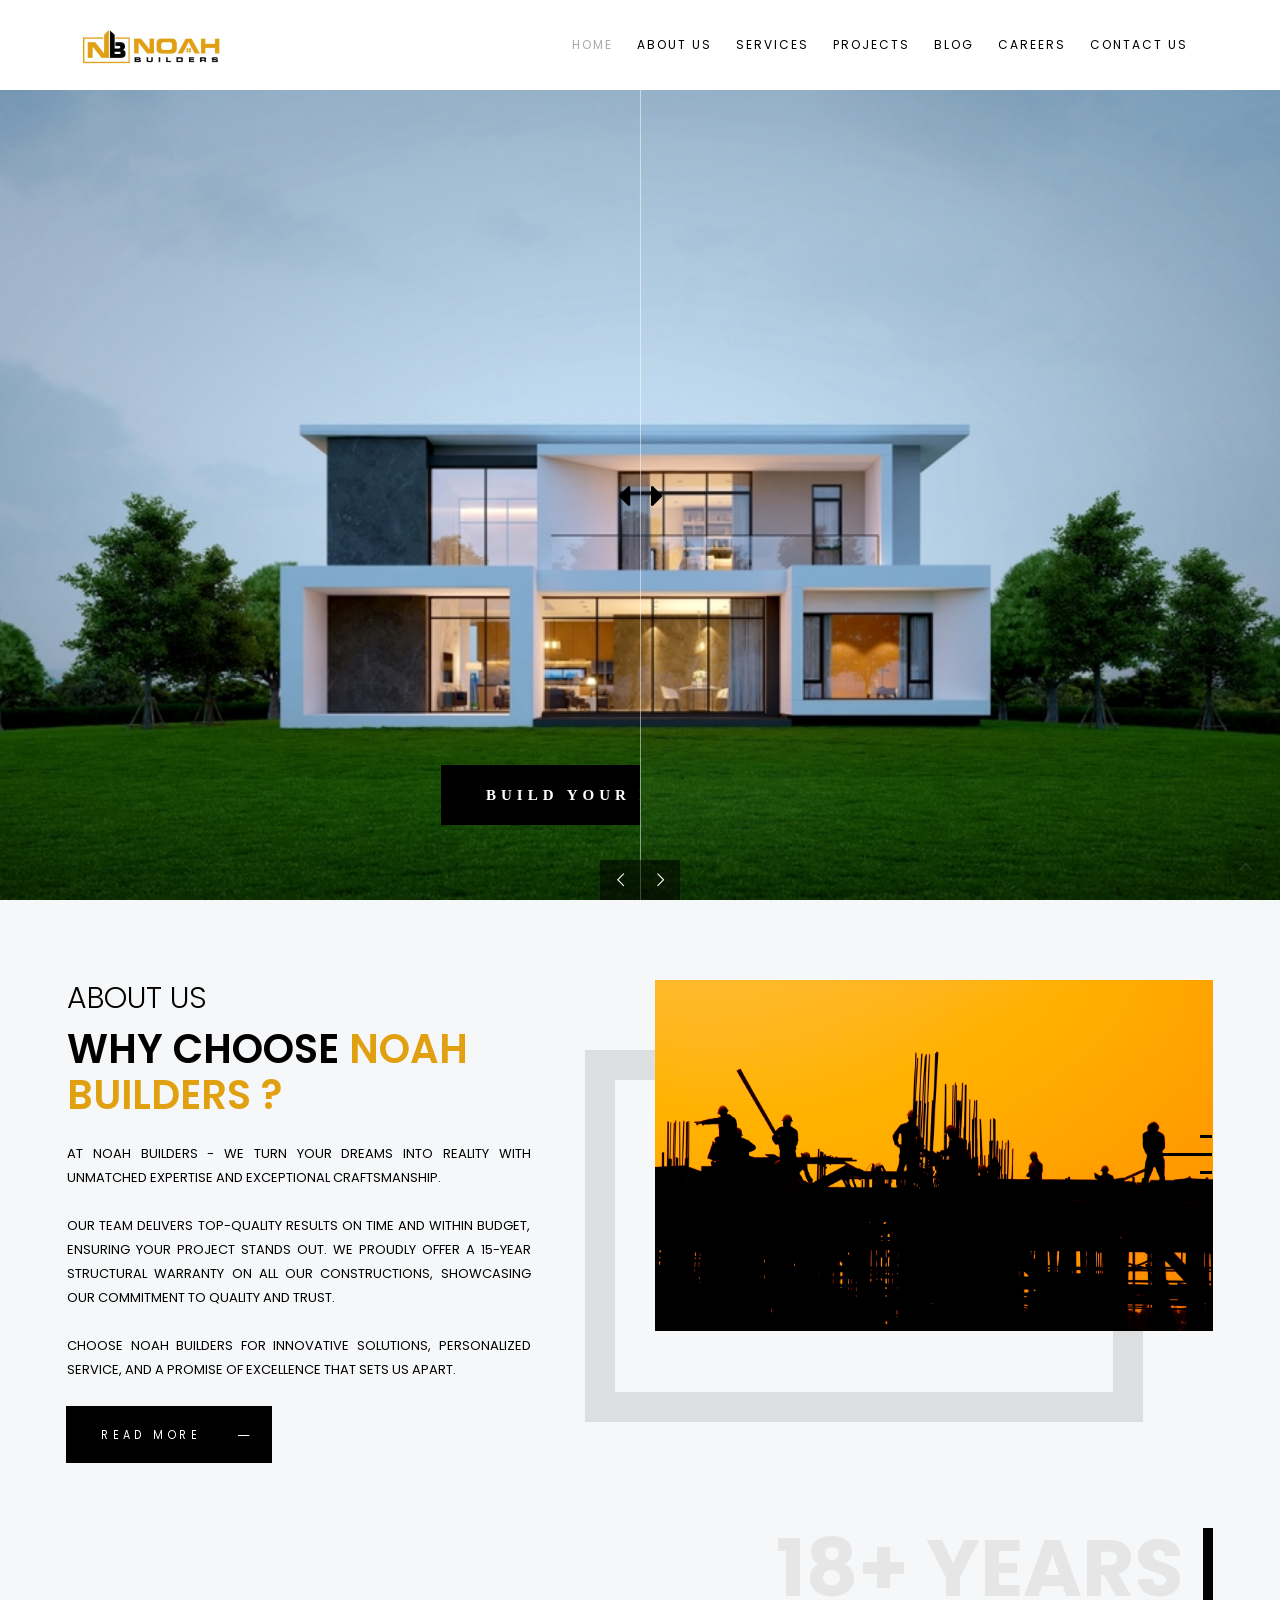
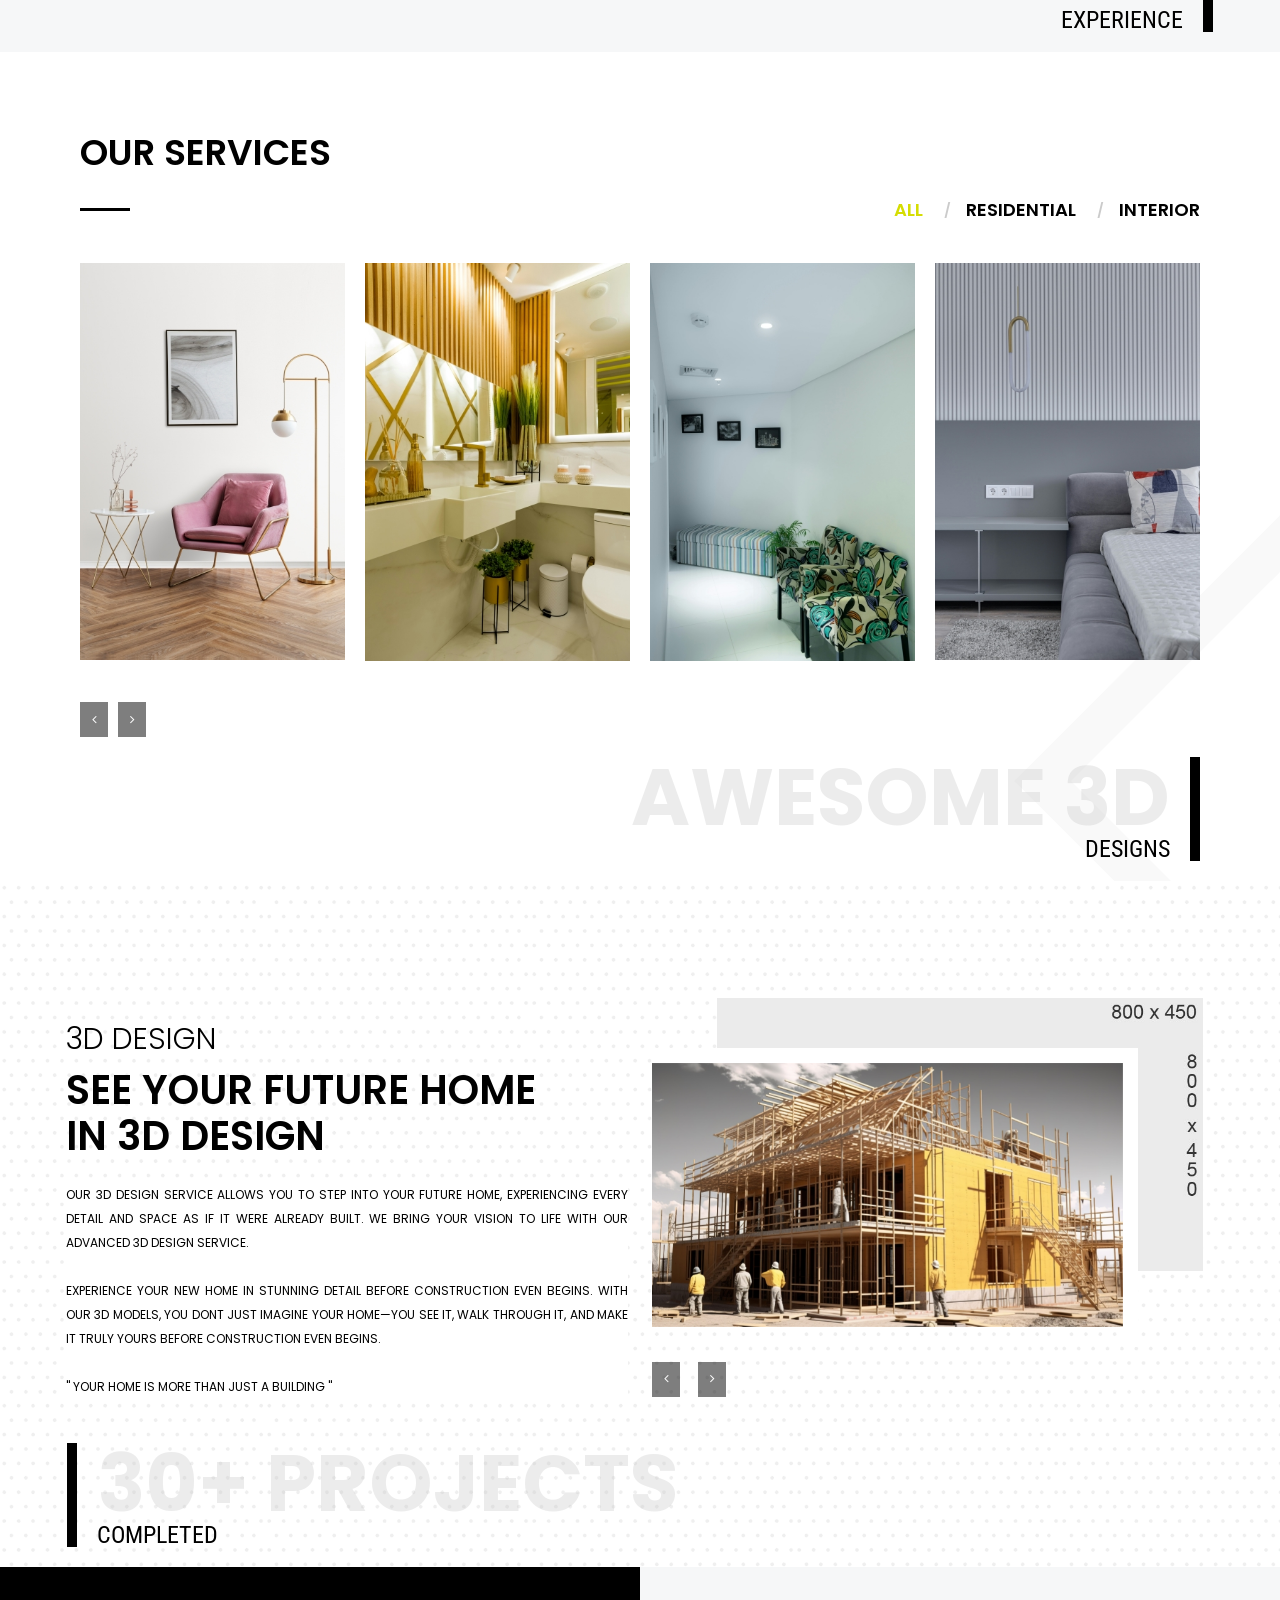
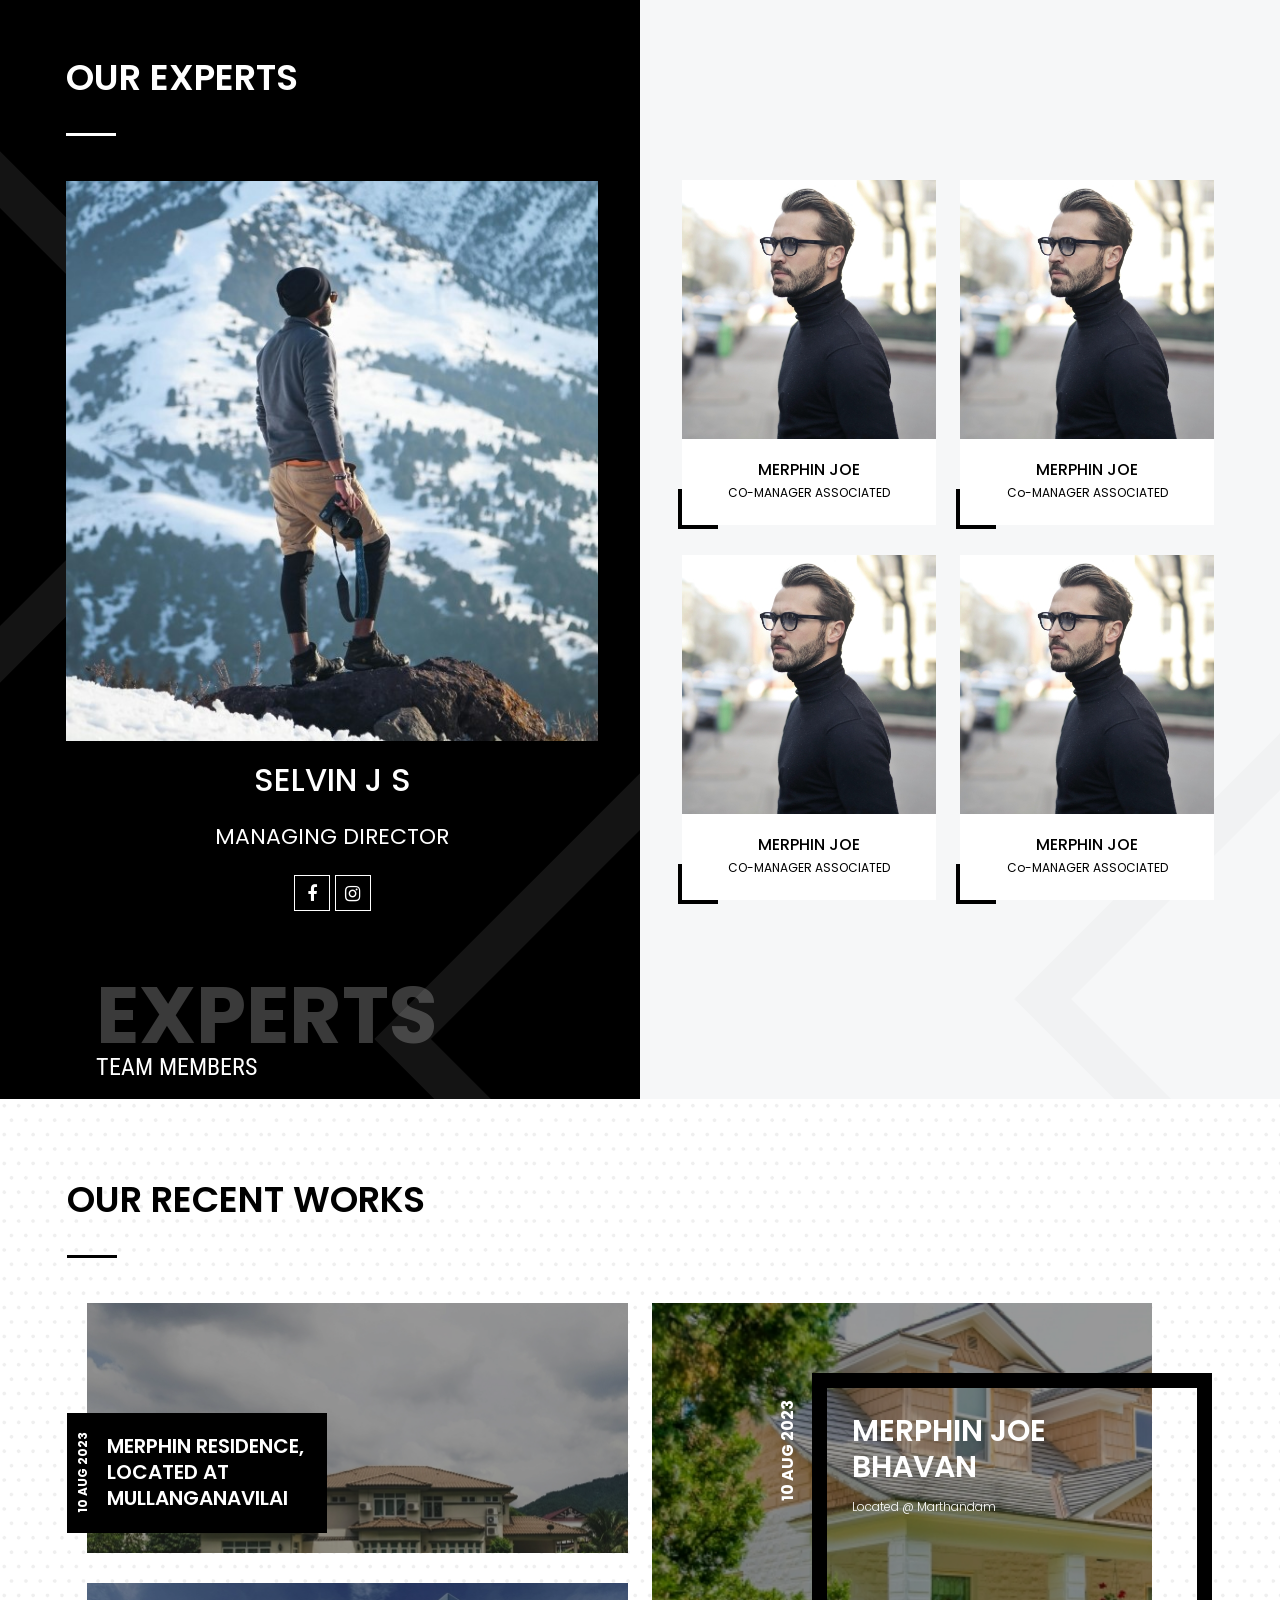
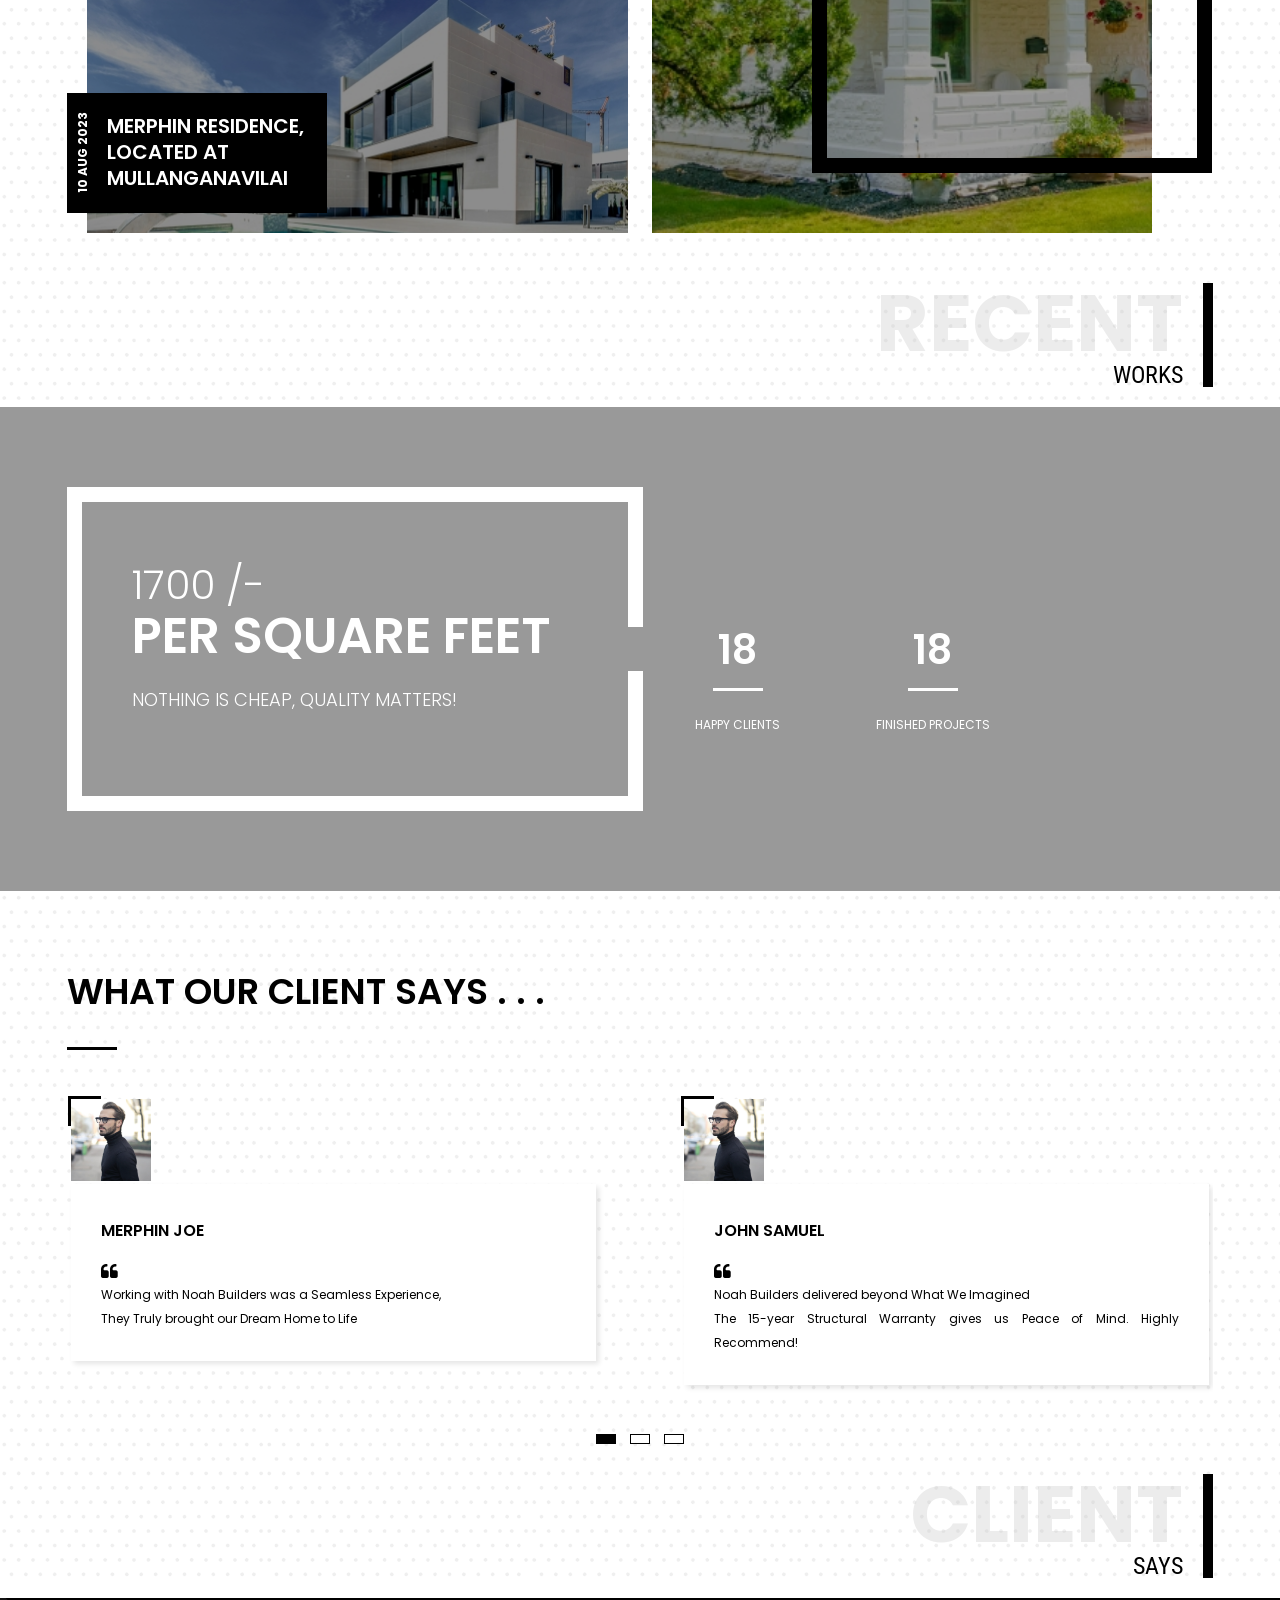
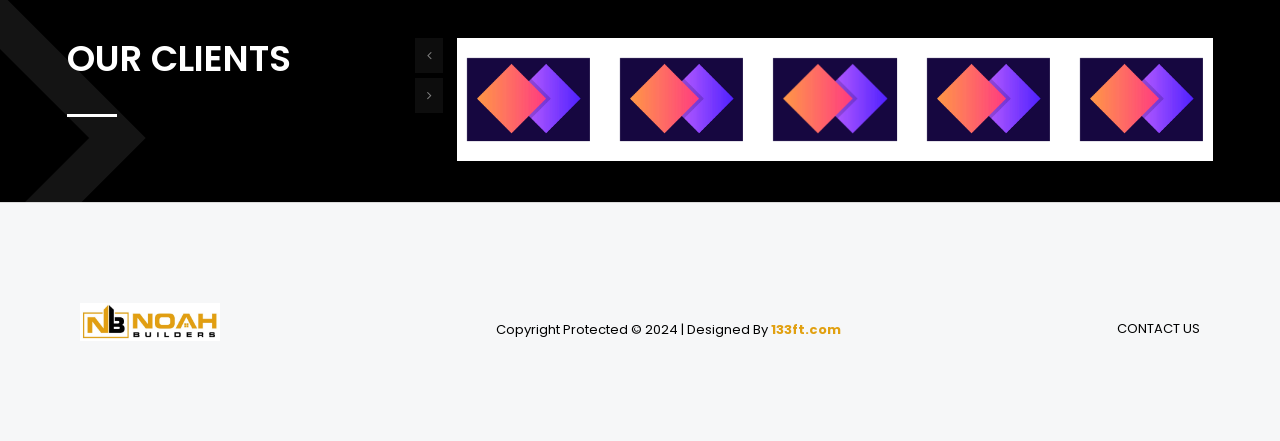
==== index.html @ 529f3a71 "... Index Page Done" ====
<!DOCTYPE html>
<html lang="en">

<head>
  <!-- META Data -->
  <meta charset="utf-8" />
  <meta http-equiv="X-UA-Compatible" content="IE=edge" />
  <meta name="keywords" content="" />
  <meta name="author" content="" />
  <meta name="robots" content="" />
  <meta name="description" content="" />

  <!-- Favicons Icon -->
  <link rel="icon" href="images/" type="image/x-icon" />
  <link rel="shortcut icon" type="image/x-icon" href="images/" />

  <!-- Page Title Here -->
  <title>Noah Builders</title>

  <!-- Mobile Specific -->
  <meta name="viewport" content="width=device-width, initial-scale=1" />

  <!-- Loader Style Sheet -->
  <link rel="stylesheet" type="text/css" href="css/loader.min.css" />

  <!-- Bootstrap Style Sheet -->
  <link rel="stylesheet" type="text/css" href="css/bootstrap.min.css" />

  <!-- Font Awesome Style Sheet -->
  <link rel="stylesheet" type="text/css" href="css/fontawesome/css/font-awesome.min.css" />

  <!-- Owl Carousel Style Sheet -->
  <link rel="stylesheet" type="text/css" href="css/owl.carousel.min.css" />

  <!-- Magnific Popup Style Sheet -->
  <link rel="stylesheet" type="text/css" href="css/magnific-popup.min.css" />

  <!-- Main Style Sheet -->
  <link rel="stylesheet" type="text/css" href="css/style.css" />

  <!-- Revolution Slider 4 Style -->
  <link rel="stylesheet" type="text/css" href="css/rev-slider-4.css" />

  <!-- Revolution Slider CSS -->
  <link rel="stylesheet" type="text/css" href="plugins/revolution/revolution/css/settings.css" />

  <!-- Revolution Navigation Style -->
  <link rel="stylesheet" type="text/css" href="plugins/revolution/revolution/css/navigation.css" />

  <!-- BEFORE/AFTER ADD-ON FILES  MUST BE INSERTED AFTER THE SLIDER DOM ELEMENTS !-->
  <link rel="stylesheet" href="plugins/revolution/revolution-addons/beforeafter/css/revolution.addon.beforeafter.css"
    type="text/css" media="all" />

  <!-- Google Fonts -->
  <link href="https://fonts.googleapis.com/css?family=Poppins:300,300i,400,400i,500,500i,600,600i,700,800,800i,900"
    rel="stylesheet" />
  <link href="https://fonts.googleapis.com/css?family=Roboto+Condensed:300,300i,400,400i,700,700i" rel="stylesheet" />
  <link href="https://fonts.googleapis.com/css?family=Crete+Round:400,400i&amp;subset=latin-ext" rel="stylesheet" />
</head>

<body id="bg">
  <div class="page-wraper">
    <!-- Header-->
    <header class="site-header header-style-1 nav-wide mobile-sider-drawer-menu">
      <div class="sticky-header main-bar-wraper">
        <div class="main-bar bg-white p-t10">
          <div class="container">
            <div class="logo-header">
              <div class="logo-header-inner logo-header-one">
                <a href="index.html">
                  <img src="images/client-logo/NoahBuildersLogo.jpg" alt="Logo" />
                </a>
              </div>
            </div>

            <!-- NAV Toggle Button -->
            <button id="mobile-side-drawer" data-target=".header-nav" data-toggle="collapse" type="button"
              class="navbar-toggler collapsed">
              <span class="sr-only">Toggle navigation</span>
              <span class="icon-bar icon-bar-first"></span>
              <span class="icon-bar icon-bar-two"></span>
              <span class="icon-bar icon-bar-three"></span>
            </button>

            <!-- Menu Nav -->
            <div class="header-nav navbar-collapse collapse">
              <ul class="nav navbar-nav">
                <li class="active">
                  <a href="">Home</a>
                </li>
                <li>
                  <a href="about-us.html">ABOUT US</a>
                </li>
                <li>
                  <a href="">SERVICES</a>
                </li>
                <li>
                  <a href="projects.html">PROJECTS</a>
                </li>
                <li>
                  <a href="">BLOG</a>
                </li>
                <li>
                  <a href="">CAREERS</a>
                </li>
                <li class="submenu-direction">
                  <a href="contact-us.html">CONTACT US</a>
                </li>
              </ul>
            </div>
          </div>
        </div>
      </div>
    </header>

    <!-- Main Content -->
    <div class="page-content">
      <!-- Slider -->
      <div id="rev_slider_346_1_wrapper" class="rev_slider_wrapper fullscreen-container" data-alias="beforeafterslider1"
        data-source="gallery" style="background: #252525; padding: 0px">
        <!-- START REVOLUTION SLIDER 5.4.3.3 Fullscreen Mode -->
        <div id="rev_slider_346_1" class="rev_slider fullscreenbanner" style="display: none" data-version="5.4.3.3">
          <ul>
            <!-- SLIDE 1 -->
            <li data-index="rs-964" data-transition="fade" data-slotamount="default" data-hideafterloop="0"
              data-hideslideonmobile="off" data-easein="default" data-easeout="default" data-masterspeed="default"
              data-thumb="" data-rotate="0" data-saveperformance="off" data-title="Slide" data-param1="" data-param2=""
              data-param3="" data-param4="" data-param5="" data-param6="" data-param7="" data-param8="" data-param9=""
              data-param10='{"revslider-weather-addon" : { "type" : "" ,"name" : "" ,"woeid" : "" ,"unit" : "" }}'
              data-description=""
              data-beforeafter='{"moveto":"50%|50%|50%|50%","bgColor":"#e7e7e7","bgType":"image","bgImage":"images/main-slider/slider3/MainWallpaperSletch.jpg","bgFit":"cover","bgPos":"center center","bgRepeat":"no-repeat","direction":"horizontal","easing":"Power2.easeInOut","delay":"500","time":"750","out":"fade","carousel":false}'>
              <!-- Main Image -->
              <img src="images/main-slider/slider3/HomeDesign(3).jpg" data-beforeafter="after" data-bgcolor="" alt=""
                data-bgposition="center center" data-bgfit="cover" data-bgrepeat="no-repeat" data-bgparallax="off"
                class="rev-slidebg" data-no-retina />

              <!-- LAYERS -->
              <!-- LAYER NR. 1 text -->
              <div class="tp-caption tp-resizeme rs-parallaxlevel-5" id="slide-964-layer-1"
                data-x="['center','center','center','center']" data-hoffset="['0','0','0','0']"
                data-y="['middle','middle','middle','middle']" data-voffset="['110','110','110','0']"
                data-fontsize="['120','120','120','60']" data-lineheight="['120','120','120','60']"
                data-letterspacing="['50','50','50','30']" data-height="none" data-whitespace="normal" data-type="text"
                data-beforeafter="before" data-responsive_offset="on" data-frames='[{"delay":600,"speed":2000,"frame":"0","from":"sX:1;sY:1;opacity:0;fb:40px;","to":"o:1;fb:0;","ease":"Power4.easeInOut"},
                        {"delay":"wait","speed":300,"frame":"999","to":"opacity:0;fb:0;","ease":"Power3.easeInOut"}]'
                data-textAlign="['center','center','center','center']" data-paddingtop="[0,0,0,0]"
                data-paddingright="[0,0,0,0]" data-paddingbottom="[0,0,0,0]" data-paddingleft="[50,50,50,50]" style="
                    z-index: 16;
                    white-space: nowrap;
                    font-size: 120px;
                    line-height: 120px;
                    font-weight: 400;
                    color: #000;
                    letter-spacing: 50px;
                    font-family: Montserrat;
                    text-transform: uppercase;
                  "></div>

              <!-- LAYER NR. 2 text -->
              <div class="tp-caption tp-resizeme rs-parallaxlevel-5" id="slide-964-layer-2"
                data-x="['center','center','center','center']" data-hoffset="['0','0','0','0']"
                data-y="['middle','middle','middle','middle']" data-voffset="['210','210','210','100']"
                data-width="['960','960','960','320']" data-height="none" data-whitespace="normal" data-type="text"
                data-beforeafter="before" data-responsive_offset="on" data-frames='[{"delay":600,"speed":2000,"frame":"0","from":"sX:1;sY:1;opacity:0;fb:40px;","to":"o:1;fb:0;","ease":"Power4.easeInOut"},
                        {"delay":"wait","speed":300,"frame":"999","to":"opacity:0;fb:0;","ease":"Power3.easeInOut"}]'
                data-textAlign="['center','center','center','center']" data-paddingtop="[0,0,0,0]"
                data-paddingright="[0,0,0,0]" data-paddingbottom="[0,0,0,0]" data-paddingleft="[5,5,5,5]" style="
                    z-index: 11;
                    min-width: 960px;
                    max-width: 960px;
                    white-space: normal;
                    font-size: 13px;
                    line-height: 20px;
                    font-weight: 400;
                    color: #000;
                    letter-spacing: 5px;
                    font-family: Montserrat;
                    text-transform: uppercase;
                  "></div>

              <!-- LAYER NR. 3  button-->
              <div class="tp-caption tp-resizeme rs-parallaxlevel-4" id="slide-964-layer-3"
                data-x="['center','center','center','center']" data-hoffset="['0','0','0','0']"
                data-y="['bottom','bottom','bottom','bottom']" data-voffset="['70','70','70','80']" data-width="none"
                data-height="none" data-whitespace="nowrap" data-type="text" data-beforeafter="before"
                data-responsive_offset="on"
                data-frames='[{"delay":700,"speed":2000,"frame":"0","from":"sX:1;sY:1;opacity:0;fb:40px;","to":"o:1;fb:0;","ease":"Power4.easeInOut"},
                        {"delay":"wait","speed":300,"frame":"999","to":"opacity:0;fb:0;","ease":"Power3.easeInOut"},
                        {"frame":"hover","speed":"200","ease":"Linear.easeNone","to":"o:1;rX:0;rY:0;rZ:0;z:0;fb:0;","style":"c:rgb(0,0,0);bg:rgb(255,255,255);"}]'
                data-textAlign="['center','center','center','center']" data-paddingtop="[0,0,0,0]"
                data-paddingright="[40,40,40,40]" data-paddingbottom="[0,0,0,0]" data-paddingleft="[45,45,45,45]" style="
                    z-index: 12;
                    white-space: nowrap;
                    font-size: 15px;
                    line-height: 60px;
                    font-weight: 700;
                    color: #fff;
                    letter-spacing: 5px;
                    font-family: Montserrat;
                    background-color: rgb(0, 0, 0);
                  ">
                BUILD YOUR DREAM HOME
              </div>

              <!-- SLIDE RIGHT PART START-->

              <!-- LAYER NR. 1  text-->
              <div class="tp-caption tp-resizeme tp-blackshadow rs-parallaxlevel-5" id="slide-964-layer-4"
                data-x="['center','center','center','center']" data-hoffset="['0','0','0','0']"
                data-y="['middle','middle','middle','middle']" data-voffset="['110','110','110','0']"
                data-fontsize="['120','120','120','60']" data-lineheight="['120','120','120','60']"
                data-letterspacing="['50','50','50','30']" data-width="none" data-height="none" data-whitespace="nowrap"
                data-type="text" data-beforeafter="after" data-responsive_offset="on" data-frames='[{"delay":2000,"speed":2000,"frame":"0","from":"sX:1;sY:1;opacity:0;fb:40px;","to":"o:1;fb:0;","ease":"Power4.easeInOut"},
                        {"delay":"wait","speed":300,"frame":"999","to":"opacity:0;fb:0;","ease":"Power3.easeInOut"}]'
                data-textAlign="['center','center','center','center']" data-paddingtop="[0,0,0,0]"
                data-paddingright="[0,0,0,0]" data-paddingbottom="[0,0,0,0]" data-paddingleft="[50,50,50,50]" style="
                    z-index: 16;
                    white-space: nowrap;
                    font-size: 120px;
                    line-height: 120px;
                    font-weight: 400;
                    color: #ffffff;
                    letter-spacing: 50px;
                    font-family: Montserrat;
                    text-transform: uppercase;
                  "></div>

              <!-- LAYER NR. 2 text -->
              <div class="tp-caption tp-resizeme rs-parallaxlevel-5" id="slide-964-layer-5"
                data-x="['center','center','center','center']" data-hoffset="['0','0','0','0']"
                data-y="['middle','middle','middle','middle']" data-voffset="['210','210','210','100']"
                data-width="['960','960','960','320']" data-height="none" data-whitespace="normal" data-type="text"
                data-beforeafter="after" data-responsive_offset="on" data-frames='[{"delay":2100,"speed":2000,"frame":"0","from":"sX:1;sY:1;opacity:0;fb:40px;","to":"o:1;fb:0;","ease":"Power4.easeInOut"},
                        {"delay":"wait","speed":300,"frame":"999","to":"opacity:0;fb:0;","ease":"Power3.easeInOut"}]'
                data-textAlign="['center','center','center','center']" data-paddingtop="[0,0,0,0]"
                data-paddingright="[0,0,0,0]" data-paddingbottom="[0,0,0,0]" data-paddingleft="[5,5,5,5]" style="
                    z-index: 17;
                    min-width: 960px;
                    max-width: 960px;
                    white-space: normal;
                    font-size: 13px;
                    line-height: 20px;
                    font-weight: 400;
                    color: #ffffff;
                    letter-spacing: 5px;
                    font-family: Montserrat;
                    text-transform: uppercase;
                  "></div>

              <!-- LAYER NR. 3  button-->
              <div class="tp-caption tp-resizeme rs-parallaxlevel-4" id="slide-964-layer-6"
                data-x="['center','center','center','center']" data-hoffset="['0','0','0','0']"
                data-y="['bottom','bottom','bottom','bottom']" data-voffset="['70','70','70','80']" data-width="none"
                data-height="none" data-whitespace="nowrap" data-type="text" data-beforeafter="after"
                data-responsive_offset="on"
                data-frames='[{"delay":2200,"speed":2000,"frame":"0","from":"sX:1;sY:1;opacity:0;fb:40px;","to":"o:1;fb:0;","ease":"Power4.easeInOut"},
                        {"delay":"wait","speed":300,"frame":"999","to":"opacity:0;fb:0;","ease":"Power3.easeInOut"},
                        {"frame":"hover","speed":"200","ease":"Linear.easeNone","to":"o:1;rX:0;rY:0;rZ:0;z:0;fb:0;","style":"c:rgb(0,0,0);bg:rgb(255,255,255);"}]'
                data-textAlign="['center','center','center','center']" data-paddingtop="[0,0,0,0]"
                data-paddingright="[40,40,40,40]" data-paddingbottom="[0,0,0,0]" data-paddingleft="[45,45,45,45]" style="
                    z-index: 18;
                    white-space: nowrap;
                    font-size: 15px;
                    line-height: 60px;
                    font-weight: 700;
                    color: #000;
                    letter-spacing: 5px;
                    font-family: Montserrat;
                    background-color: rgb(255, 255, 255);
                  ">
                BUILD YOUR DREAM HOME
              </div>
            </li>

            <!-- SLIDE 1 -->
            <li data-index="rs-965" data-transition="fade" data-slotamount="default" data-hideafterloop="0"
              data-hideslideonmobile="off" data-easein="default" data-easeout="default" data-masterspeed="default"
              data-thumb="" data-rotate="0" data-saveperformance="off" data-title="Slide" data-param1="" data-param2=""
              data-param3="" data-param4="" data-param5="" data-param6="" data-param7="" data-param8="" data-param9=""
              data-param10='{"revslider-weather-addon" : { "type" : "" ,"name" : "" ,"woeid" : "" ,"unit" : "" }}'
              data-description=""
              data-beforeafter='{"moveto":"50%|50%|50%|50%","bgColor":"#e7e7e7","bgType":"image","bgImage":"images/main-slider/slider3/MainWallpaperSketch.jpg","bgFit":"cover","bgPos":"center center","bgRepeat":"no-repeat","direction":"horizontal","easing":"Power2.easeInOut","delay":"500","time":"750","out":"fade","carousel":false}'>
              <!-- MAIN IMAGE -->
              <img src="images/main-slider/slider3/MainWallpaperSketch.jpg" data-beforeafter="after" data-bgcolor=""
                alt="" data-bgposition="center center" data-bgfit="cover" data-bgrepeat="no-repeat"
                data-bgparallax="off" class="rev-slidebg" data-no-retina />
              <!-- LAYERS -->

              <!-- LAYER NR. 1 text -->
              <div class="tp-caption tp-resizeme rs-parallaxlevel-5" id="slide-965-layer-1"
                data-x="['center','center','center','center']" data-hoffset="['0','0','0','0']"
                data-y="['middle','middle','middle','middle']" data-voffset="['110','110','110','0']"
                data-fontsize="['120','120','120','60']" data-lineheight="['120','120','120','60']"
                data-letterspacing="['50','50','50','30']" data-height="none" data-whitespace="normal" data-type="text"
                data-beforeafter="before" data-responsive_offset="on" data-frames='[{"delay":600,"speed":2000,"frame":"0","from":"sX:1;sY:1;opacity:0;fb:40px;","to":"o:1;fb:0;","ease":"Power4.easeInOut"},
                        {"delay":"wait","speed":300,"frame":"999","to":"opacity:0;fb:0;","ease":"Power3.easeInOut"}]'
                data-textAlign="['center','center','center','center']" data-paddingtop="[0,0,0,0]"
                data-paddingright="[0,0,0,0]" data-paddingbottom="[0,0,0,0]" data-paddingleft="[50,50,50,50]" style="
                    z-index: 16;
                    white-space: nowrap;
                    font-size: 120px;
                    line-height: 120px;
                    font-weight: 400;
                    color: #000;
                    letter-spacing: 50px;
                    font-family: Montserrat;
                    text-transform: uppercase;
                  ">
                Perfect
              </div>
              <!-- LAYER NR. 2 text -->
              <div class="tp-caption tp-resizeme rs-parallaxlevel-5" id="slide-965-layer-2"
                data-x="['center','center','center','center']" data-hoffset="['0','0','0','0']"
                data-y="['middle','middle','middle','middle']" data-voffset="['210','210','210','100']"
                data-width="['960','960','960','320']" data-height="none" data-whitespace="normal" data-type="text"
                data-beforeafter="before" data-responsive_offset="on" data-frames='[{"delay":600,"speed":2000,"frame":"0","from":"sX:1;sY:1;opacity:0;fb:40px;","to":"o:1;fb:0;","ease":"Power4.easeInOut"},
                        {"delay":"wait","speed":300,"frame":"999","to":"opacity:0;fb:0;","ease":"Power3.easeInOut"}]'
                data-textAlign="['center','center','center','center']" data-paddingtop="[0,0,0,0]"
                data-paddingright="[0,0,0,0]" data-paddingbottom="[0,0,0,0]" data-paddingleft="[5,5,5,5]" style="
                    z-index: 11;
                    min-width: 960px;
                    max-width: 960px;
                    white-space: normal;
                    font-size: 13px;
                    line-height: 20px;
                    font-weight: 400;
                    color: #000;
                    letter-spacing: 5px;
                    font-family: Montserrat;
                    text-transform: uppercase;
                  ">
                A whole different kind of architectural firm.
              </div>

              <!-- LAYER NR. 3  button-->
              <div class="tp-caption tp-resizeme rs-parallaxlevel-4" id="slide-965-layer-3"
                data-x="['center','center','center','center']" data-hoffset="['0','0','0','0']"
                data-y="['bottom','bottom','bottom','bottom']" data-voffset="['70','70','70','80']" data-width="none"
                data-height="none" data-whitespace="nowrap" data-type="text" data-beforeafter="before"
                data-responsive_offset="on"
                data-frames='[{"delay":700,"speed":2000,"frame":"0","from":"sX:1;sY:1;opacity:0;fb:40px;","to":"o:1;fb:0;","ease":"Power4.easeInOut"},
                        {"delay":"wait","speed":300,"frame":"999","to":"opacity:0;fb:0;","ease":"Power3.easeInOut"},
                        {"frame":"hover","speed":"200","ease":"Linear.easeNone","to":"o:1;rX:0;rY:0;rZ:0;z:0;fb:0;","style":"c:rgb(0,0,0);bg:rgb(255,255,255);"}]'
                data-textAlign="['center','center','center','center']" data-paddingtop="[0,0,0,0]"
                data-paddingright="[40,40,40,40]" data-paddingbottom="[0,0,0,0]" data-paddingleft="[45,45,45,45]" style="
                    z-index: 12;
                    white-space: nowrap;
                    font-size: 15px;
                    line-height: 60px;
                    font-weight: 700;
                    color: #fff;
                    letter-spacing: 5px;
                    font-family: Montserrat;
                    background-color: rgb(0, 0, 0);
                  ">
                BUILD YOUR DREAM HOME
              </div>

              <!-- SLIDE RIGHT PART START-->

              <!-- LAYER NR. 1  text-->
              <div class="tp-caption tp-resizeme tp-blackshadow rs-parallaxlevel-5" id="slide-965-layer-4"
                data-x="['center','center','center','center']" data-hoffset="['0','0','0','0']"
                data-y="['middle','middle','middle','middle']" data-voffset="['110','110','110','0']"
                data-fontsize="['120','120','120','60']" data-lineheight="['120','120','120','60']"
                data-letterspacing="['50','50','50','30']" data-width="none" data-height="none" data-whitespace="nowrap"
                data-type="text" data-beforeafter="after" data-responsive_offset="on" data-frames='[{"delay":2000,"speed":2000,"frame":"0","from":"sX:1;sY:1;opacity:0;fb:40px;","to":"o:1;fb:0;","ease":"Power4.easeInOut"},
                        {"delay":"wait","speed":300,"frame":"999","to":"opacity:0;fb:0;","ease":"Power3.easeInOut"}]'
                data-textAlign="['center','center','center','center']" data-paddingtop="[0,0,0,0]"
                data-paddingright="[0,0,0,0]" data-paddingbottom="[0,0,0,0]" data-paddingleft="[50,50,50,50]" style="
                    z-index: 16;
                    white-space: nowrap;
                    font-size: 120px;
                    line-height: 120px;
                    font-weight: 400;
                    color: #ffffff;
                    letter-spacing: 50px;
                    font-family: Montserrat;
                    text-transform: uppercase;
                  ">
                Perfect
              </div>

              <!-- LAYER NR. 2 text -->
              <div class="tp-caption tp-resizeme rs-parallaxlevel-5" id="slide-965-layer-5"
                data-x="['center','center','center','center']" data-hoffset="['0','0','0','0']"
                data-y="['middle','middle','middle','middle']" data-voffset="['210','210','210','100']"
                data-width="['960','960','960','320']" data-height="none" data-whitespace="normal" data-type="text"
                data-beforeafter="after" data-responsive_offset="on" data-frames='[{"delay":2100,"speed":2000,"frame":"0","from":"sX:1;sY:1;opacity:0;fb:40px;","to":"o:1;fb:0;","ease":"Power4.easeInOut"},
                        {"delay":"wait","speed":300,"frame":"999","to":"opacity:0;fb:0;","ease":"Power3.easeInOut"}]'
                data-textAlign="['center','center','center','center']" data-paddingtop="[0,0,0,0]"
                data-paddingright="[0,0,0,0]" data-paddingbottom="[0,0,0,0]" data-paddingleft="[5,5,5,5]" style="
                    z-index: 17;
                    min-width: 960px;
                    max-width: 960px;
                    white-space: normal;
                    font-size: 13px;
                    line-height: 20px;
                    font-weight: 400;
                    color: #ffffff;
                    letter-spacing: 5px;
                    font-family: Montserrat;
                    text-transform: uppercase;
                  ">
                A whole different kind of architectural firm.
              </div>

              <!-- LAYER NR. 3  button-->
              <div class="tp-caption tp-resizeme rs-parallaxlevel-4" id="slide-965-layer-6"
                data-x="['center','center','center','center']" data-hoffset="['0','0','0','0']"
                data-y="['bottom','bottom','bottom','bottom']" data-voffset="['70','70','70','80']" data-width="none"
                data-height="none" data-whitespace="nowrap" data-type="text" data-beforeafter="after"
                data-responsive_offset="on"
                data-frames='[{"delay":2200,"speed":2000,"frame":"0","from":"sX:1;sY:1;opacity:0;fb:40px;","to":"o:1;fb:0;","ease":"Power4.easeInOut"},
                        {"delay":"wait","speed":300,"frame":"999","to":"opacity:0;fb:0;","ease":"Power3.easeInOut"},
                        {"frame":"hover","speed":"200","ease":"Linear.easeNone","to":"o:1;rX:0;rY:0;rZ:0;z:0;fb:0;","style":"c:rgb(0,0,0);bg:rgb(255,255,255);"}]'
                data-textAlign="['center','center','center','center']" data-paddingtop="[0,0,0,0]"
                data-paddingright="[40,40,40,40]" data-paddingbottom="[0,0,0,0]" data-paddingleft="[45,45,45,45]" style="
                    z-index: 18;
                    white-space: nowrap;
                    font-size: 15px;
                    line-height: 60px;
                    font-weight: 700;
                    color: #000;
                    letter-spacing: 5px;
                    font-family: Montserrat;
                    background-color: rgb(255, 255, 255);
                  ">
                BUILD YOUR DREAM HOME
              </div>
            </li>
          </ul>
          <div class="tp-bannertimer tp-bottom" style="visibility: hidden !important"></div>
        </div>
      </div>
      <!-- SLIDER END -->

      <!-- WELCOME SECTION START -->
      <div class="section-full clearfix p-t80 bg-gray">
        <div class="container">
          <div class="section-content">
            <!--About Us-->
            <div class="row">
              <!--Left Side Content-->
              <div class="col-lg-5 col-md-12 m-b30 text-uppercase text-black">
                <span class="font-30 font-weight-300 d-block m-b10">ABOUT US</span>
                <h2 class="font-40">
                  Why Choose
                  <span style="color: #e1a010">Noah Builders ?</span>
                </h2>
                <p style="
                      font-weight: 400;
                      font-size: small;
                      text-align: justify;
                    ">
                  At Noah Builders - we turn your dreams into reality with
                  unmatched expertise and exceptional craftsmanship. <br />
                  <br />Our team delivers top-quality results on time and
                  within budget, ensuring your project stands out. We proudly
                  offer a 15-year structural warranty on all our
                  constructions, showcasing our commitment to quality and
                  trust.<br /><br />
                  Choose Noah Builders for innovative solutions, personalized
                  service, and a promise of excellence that sets us apart.
                </p>
                <p class="text-lowercase"></p>
                <a href="about-us.html" class="btn-half site-button button-lg m-b15"><span>Read More</span><em></em></a>
              </div>

              <!--Right Side Images-->
              <div class="col-lg-7 col-md-12">
                <div class="m-carousel-1 m-l100">
                  <div class="owl-carousel home-carousel-1 owl-btn-vertical-center">
                    <!-- COLUMNS 1 -->
                    <div class="item">
                      <div class="ow-img wt-img-effect zoom-slow">
                        <a href="about-us.html"><img src="images/gallery/aboutUsPic1.jpg" alt="" /></a>
                      </div>
                    </div>
                    <!-- COLUMNS 2 -->
                    <div class="item">
                      <div class="ow-img wt-img-effect zoom-slow">
                        <a href="about-us.html"><img src="images/gallery/aboutUsPic2.jpg" alt="" /></a>
                      </div>
                    </div>
                    <!-- COLUMNS 3 -->
                    <div class="item">
                      <div class="owl-img wt-img-effect zoom-slow">
                        <a href="about-us.html"><img src="images/gallery/aboutUsPic3.jpg" alt="" /></a>
                      </div>
                    </div>
                    <!-- COLUMNS 4 -->
                    <div class="item">
                      <div class="ow-img wt-img-effect zoom-slow">
                        <a href="about-us.html"><img src="images/gallery/aboutUsPic4.jpg" alt="" /></a>
                      </div>
                    </div>
                  </div>
                </div>
              </div>
            </div>

            <div class="hilite-title p-lr20 m-tb20 text-right text-uppercase bdr-gray bdr-right">
              <strong>18+ Years</strong>
              <span class="text-black">Experience</span>
            </div>
          </div>
        </div>
      </div>
      <!-- WELCOME  SECTION END -->

      <!-- Our Services Slider Start -->
      <div class="section-full p-t80 p-lr80 latest_project-outer square_shape3">
        <!-- OUR SERVICES START -->
        <div class="section-head text-left">
          <div class="row">
            <div class="col-xl-5 col-lg-12 col-md-12">
              <h2 class="text-uppercase font-36">OUR SERVICES</h2>
              <div class="wt-separator-outer">
                <div class="wt-separator bg-black"></div>
              </div>
            </div>
            <div class="col-xl-7 col-lg-12 col-md-12">
              <ul class="btn-filter-wrap">
                <li class="btn-filter btn-active" data-filter="*">ALL</li>
                <li class="btn-filter" data-filter=".residential-col">
                  RESIDENTIAL
                </li>
                <li class="btn-filter" data-filter=".interior-col">
                  INTERIOR
                </li>
              </ul>
            </div>
          </div>
        </div>

        <!-- Our Services Section Carousel Start -->
        <div class="section-content">
          <div class="owl-carousel owl-carousel-filter owl-btn-bottom-left">
            <!-- Interior Section Starts -->

            <!-- Interior Columns 1 -->
            <div class="item fadingcol interior-col">
              <div class="wt-img-effect">
                <img src="images/gallery/portrait/Interior/360 x 560 (1).jpg" alt="" />
                <div class="overlay-bx-2">
                  <div class="line-amiation">
                    <div class="text-white font-weight-300 p-a40">
                      <h2>
                        <a href="project-detail.html"
                          class="text-white font-20 letter-spacing-4 text-uppercase">Interior Designs</a>
                      </h2>
                      <p>From Noah Builders</p>
                    </div>
                  </div>
                </div>
              </div>
            </div>

            <!-- INTERIOR COLUMNS 2 -->
            <div class="item fadingcol interior-col">
              <div class="wt-img-effect">
                <img src="images/gallery/portrait/Interior/360 x 560 (2).jpg" alt="" />
                <div class="overlay-bx-2">
                  <div class="line-amiation">
                    <div class="text-white font-weight-300 p-a40">
                      <h2>
                        <a href="" class="text-white font-20 letter-spacing-4 text-uppercase">Interior Designs</a>
                      </h2>
                      <p>From Noah Builders</p>
                    </div>
                  </div>
                </div>
              </div>
            </div>

            <!-- INTERIOR COLUMNS 3 -->
            <div class="item fadingcol interior-col">
              <div class="wt-img-effect">
                <img src="images/gallery/portrait/Interior/360 x 560 (3).jpg" alt="" />
                <div class="overlay-bx-2">
                  <div class="line-amiation">
                    <div class="text-white font-weight-300 p-a40">
                      <h2>
                        <a href="" class="text-white font-20 letter-spacing-4 text-uppercase">Interior Designs</a>
                      </h2>
                      <p>From Noah Builders</p>
                    </div>
                  </div>
                </div>
              </div>
            </div>

            <!-- INTERIOR COLUMNS 4 -->
            <div class="item fadingcol interior-col">
              <div class="wt-img-effect">
                <img src="images/gallery/portrait/Interior/360 x 560 (4).jpg" alt="" />
                <div class="overlay-bx-2">
                  <div class="line-amiation">
                    <div class="text-white font-weight-300 p-a40">
                      <h2>
                        <a href="" class="text-white font-20 letter-spacing-4 text-uppercase">Interior Designs</a>
                      </h2>
                      <p>From Noah Builders</p>
                    </div>
                  </div>
                </div>
              </div>
            </div>

            <!-- INTERIOR COLUMNS 5 -->
            <div class="item fadingcol interior-col">
              <div class="wt-img-effect">
                <img src="images/gallery/portrait/Interior/360 x 560 (5).jpg" alt="" />
                <div class="overlay-bx-2">
                  <div class="line-amiation">
                    <div class="text-white font-weight-300 p-a40">
                      <h2>
                        <a href="" class="text-white font-20 letter-spacing-4 text-uppercase">Interior Designs</a>
                      </h2>
                      <p>From Noah Builders</p>
                    </div>
                  </div>
                </div>
              </div>
            </div>

            <!-- INTERIOR COLUMNS 6 -->
            <div class="item fadingcol interior-col">
              <div class="wt-img-effect">
                <img src="images/gallery/portrait/Interior/360 x 560 (6).jpg" alt="" />
                <div class="overlay-bx-2">
                  <div class="line-amiation">
                    <div class="text-white font-weight-300 p-a40">
                      <h2>
                        <a href="" class="text-white font-20 letter-spacing-4 text-uppercase">Interior Designs</a>
                      </h2>
                      <p>From Noah Builders</p>
                    </div>
                  </div>
                </div>
              </div>
            </div>

            <!-- INTERIOR COLUMNS 7 -->
            <div class="item fadingcol interior-col">
              <div class="wt-img-effect">
                <img src="images/gallery/portrait/Interior/360 x 560 (7).jpg" alt="" />
                <div class="overlay-bx-2">
                  <div class="line-amiation">
                    <div class="text-white font-weight-300 p-a40">
                      <h2>
                        <a href="" class="text-white font-20 letter-spacing-4 text-uppercase">Interior Designs</a>
                      </h2>
                      <p>From Noah Builders</p>
                    </div>
                  </div>
                </div>
              </div>
            </div>

            <!-- INTERIOR COLUMNS 8 -->
            <div class="item fadingcol interior-col">
              <div class="wt-img-effect">
                <img src="images/gallery/portrait/Interior/360 x 560 (8).jpg" alt="" />
                <div class="overlay-bx-2">
                  <div class="line-amiation">
                    <div class="text-white font-weight-300 p-a40">
                      <h2>
                        <a href="" class="text-white font-20 letter-spacing-4 text-uppercase">Interior Designs</a>
                      </h2>
                      <p>From Noah Builders</p>
                    </div>
                  </div>
                </div>
              </div>
            </div>

            <!-- INTERIOR COLUMNS 9 -->
            <div class="item fadingcol interior-col">
              <div class="wt-img-effect">
                <img src="images/gallery/portrait/Interior/360 x 560 (9).jpg" alt="" />
                <div class="overlay-bx-2">
                  <div class="line-amiation">
                    <div class="text-white font-weight-300 p-a40">
                      <h2>
                        <a href="" class="text-white font-20 letter-spacing-4 text-uppercase">Interior Designs</a>
                      </h2>
                      <p>From Noah Builders</p>
                    </div>
                  </div>
                </div>
              </div>
            </div>

            <!-- INTERIOR COLUMNS 10 -->
            <div class="item fadingcol interior-col">
              <div class="wt-img-effect">
                <img src="images/gallery/portrait/Interior/360 x 560 (10).jpg" alt="" />
                <div class="overlay-bx-2">
                  <div class="line-amiation">
                    <div class="text-white font-weight-300 p-a40">
                      <h2>
                        <a href="" class="text-white font-20 letter-spacing-4 text-uppercase">Interior Designs</a>
                      </h2>
                      <p>From Noah Builders</p>
                    </div>
                  </div>
                </div>
              </div>
            </div>

            <!-- INTERIOR COLUMNS 11 -->
            <div class="item fadingcol interior-col">
              <div class="wt-img-effect">
                <img src="images/gallery/portrait/Interior/360 x 560 (11).jpg" alt="" />
                <div class="overlay-bx-2">
                  <div class="line-amiation">
                    <div class="text-white font-weight-300 p-a40">
                      <h2>
                        <a href="" class="text-white font-20 letter-spacing-4 text-uppercase">Interior Designs</a>
                      </h2>
                      <p>From Noah Builders</p>
                    </div>
                  </div>
                </div>
              </div>
            </div>

            <!-- INTERIOR COLUMNS 12 -->
            <div class="item fadingcol interior-col">
              <div class="wt-img-effect">
                <img src="images/gallery/portrait/Interior/360 x 560 (12).jpg" alt="" />
                <div class="overlay-bx-2">
                  <div class="line-amiation">
                    <div class="text-white font-weight-300 p-a40">
                      <h2>
                        <a href="" class="text-white font-20 letter-spacing-4 text-uppercase">Interior Designs</a>
                      </h2>
                      <p>From Noah Builders</p>
                    </div>
                  </div>
                </div>
              </div>
            </div>

            <!-- RESIDENTIAL COLUMNS 1 -->
            <div class="item fadingcol residential-col">
              <div class="wt-img-effect">
                <img src="images/gallery/portrait/Residential/Home Designs (1).jpg" alt="" />
                <div class="overlay-bx-2">
                  <div class="line-amiation">
                    <div class="text-white font-weight-300 p-a40">
                      <h2>
                        <a href="" class="text-white font-20 letter-spacing-4 text-uppercase">Home Designs</a>
                      </h2>
                      <p>From Noah Builders</p>
                    </div>
                  </div>
                </div>
              </div>
            </div>

            <!-- RESIDENTIAL COLUMNS 2 -->
            <div class="item fadingcol residential-col">
              <div class="wt-img-effect">
                <img src="images/gallery/portrait/Residential/Home Designs (2).jpg" alt="" />
                <div class="overlay-bx-2">
                  <div class="line-amiation">
                    <div class="text-white font-weight-300 p-a40">
                      <h2>
                        <a href="" class="text-white font-20 letter-spacing-4 text-uppercase">Home Designs</a>
                      </h2>
                      <p>From Noah Builders</p>
                    </div>
                  </div>
                </div>
              </div>
            </div>

            <!-- RESIDENTIAL COLUMNS 3 -->
            <div class="item fadingcol residential-col">
              <div class="wt-img-effect">
                <img src="images/gallery/portrait/Residential/Home Designs (3).jpg" alt="" />
                <div class="overlay-bx-2">
                  <div class="line-amiation">
                    <div class="text-white font-weight-300 p-a40">
                      <h2>
                        <a href="" class="text-white font-20 letter-spacing-4 text-uppercase">Home Designs</a>
                      </h2>
                      <p>From Noah Builders</p>
                    </div>
                  </div>
                </div>
              </div>
            </div>

            <!-- RESIDENTIAL COLUMNS 4 -->
            <div class="item fadingcol residential-col">
              <div class="wt-img-effect">
                <img src="images/gallery/portrait/Residential/Home Designs (4).jpg" alt="" />
                <div class="overlay-bx-2">
                  <div class="line-amiation">
                    <div class="text-white font-weight-300 p-a40">
                      <h2>
                        <a href="" class="text-white font-20 letter-spacing-4 text-uppercase">Home Designs</a>
                      </h2>
                      <p>From Noah Builders</p>
                    </div>
                  </div>
                </div>
              </div>
            </div>

            <!-- RESIDENTIAL COLUMNS 5 -->
            <div class="item fadingcol residential-col">
              <div class="wt-img-effect">
                <img src="images/gallery/portrait/Residential/Home Designs (5).jpg" alt="" />
                <div class="overlay-bx-2">
                  <div class="line-amiation">
                    <div class="text-white font-weight-300 p-a40">
                      <h2>
                        <a href="" class="text-white font-20 letter-spacing-4 text-uppercase">Home Designs</a>
                      </h2>
                      <p>From Noah Builders</p>
                    </div>
                  </div>
                </div>
              </div>
            </div>

            <!-- RESIDENTIAL COLUMNS 6 -->
            <div class="item fadingcol residential-col">
              <div class="wt-img-effect">
                <img src="images/gallery/portrait/Residential/Home Designs (6).jpg" alt="" />
                <div class="overlay-bx-2">
                  <div class="line-amiation">
                    <div class="text-white font-weight-300 p-a40">
                      <h2>
                        <a href="" class="text-white font-20 letter-spacing-4 text-uppercase">Home Designs</a>
                      </h2>
                      <p>From Noah Builders</p>
                    </div>
                  </div>
                </div>
              </div>
            </div>

            <!-- RESIDENTIAL COLUMNS 7 -->
            <div class="item fadingcol residential-col">
              <div class="wt-img-effect">
                <img src="images/gallery/portrait/Residential/Home Designs (7).jpg" alt="" />
                <div class="overlay-bx-2">
                  <div class="line-amiation">
                    <div class="text-white font-weight-300 p-a40">
                      <h2>
                        <a href="" class="text-white font-20 letter-spacing-4 text-uppercase">Home Designs</a>
                      </h2>
                      <p>From Noah Builders</p>
                    </div>
                  </div>
                </div>
              </div>
            </div>

            <!-- RESIDENTIAL COLUMNS 8 -->
            <div class="item fadingcol residential-col">
              <div class="wt-img-effect">
                <img src="images/gallery/portrait/Residential/Home Designs (8).jpg" alt="" />
                <div class="overlay-bx-2">
                  <div class="line-amiation">
                    <div class="text-white font-weight-300 p-a40">
                      <h2>
                        <a href="" class="text-white font-20 letter-spacing-4 text-uppercase">Home Designs</a>
                      </h2>
                      <p>From Noah Builders</p>
                    </div>
                  </div>
                </div>
              </div>
            </div>

            <!-- RESIDENTIAL COLUMNS 9 -->
            <div class="item fadingcol residential-col">
              <div class="wt-img-effect">
                <img src="images/gallery/portrait/Residential/Home Designs (9).jpg" alt="" />
                <div class="overlay-bx-2">
                  <div class="line-amiation">
                    <div class="text-white font-weight-300 p-a40">
                      <h2>
                        <a href="" class="text-white font-20 letter-spacing-4 text-uppercase">Home Designs</a>
                      </h2>
                      <p>From Noah Builders</p>
                    </div>
                  </div>
                </div>
              </div>
            </div>

            <!-- RESIDENTIAL COLUMNS 10 -->
            <div class="item fadingcol residential-col">
              <div class="wt-img-effect">
                <img src="images/gallery/portrait/Residential/Home Designs (10).jpg" alt="" />
                <div class="overlay-bx-2">
                  <div class="line-amiation">
                    <div class="text-white font-weight-300 p-a40">
                      <h2>
                        <a href="" class="text-white font-20 letter-spacing-4 text-uppercase">Home Designs</a>
                      </h2>
                      <p>From Noah Builders</p>
                    </div>
                  </div>
                </div>
              </div>
            </div>

            <!-- RESIDENTIAL COLUMNS 11 -->
            <div class="item fadingcol residential-col">
              <div class="wt-img-effect">
                <img src="images/gallery/portrait/Residential/Home Designs (11).jpg" alt="" />
                <div class="overlay-bx-2">
                  <div class="line-amiation">
                    <div class="text-white font-weight-300 p-a40">
                      <h2>
                        <a href="" class="text-white font-20 letter-spacing-4 text-uppercase">Home Designs</a>
                      </h2>
                      <p>From Noah Builders</p>
                    </div>
                  </div>
                </div>
              </div>
            </div>

            <!-- RESIDENTIAL COLUMNS 12 -->
            <div class="item fadingcol residential-col">
              <div class="wt-img-effect">
                <img src="images/gallery/portrait/Residential/Home Designs (12).jpg" alt="" />
                <div class="overlay-bx-2">
                  <div class="line-amiation">
                    <div class="text-white font-weight-300 p-a40">
                      <h2>
                        <a href="" class="text-white font-20 letter-spacing-4 text-uppercase">Home Designs</a>
                      </h2>
                      <p>From Noah Builders</p>
                    </div>
                  </div>
                </div>
              </div>
            </div>

            <!-- RESIDENTIAL COLUMNS 13 -->
            <div class="item fadingcol residential-col">
              <div class="wt-img-effect">
                <img src="images/gallery/portrait/Residential/Home Designs (13).jpg" alt="" />
                <div class="overlay-bx-2">
                  <div class="line-amiation">
                    <div class="text-white font-weight-300 p-a40">
                      <h2>
                        <a href="" class="text-white font-20 letter-spacing-4 text-uppercase">Home Designs</a>
                      </h2>
                      <p>From Noah Builders</p>
                    </div>
                  </div>
                </div>
              </div>
            </div>

            <!-- RESIDENTIAL COLUMNS 14 -->
            <div class="item fadingcol residential-col">
              <div class="wt-img-effect">
                <img src="images/gallery/portrait/Residential/Home Designs (14).jpg" alt="" />
                <div class="overlay-bx-2">
                  <div class="line-amiation">
                    <div class="text-white font-weight-300 p-a40">
                      <h2>
                        <a href="" class="text-white font-20 letter-spacing-4 text-uppercase">Home Designs</a>
                      </h2>
                      <p>From Noah Builders</p>
                    </div>
                  </div>
                </div>
              </div>
            </div>

            <!-- RESIDENTIAL COLUMNS 15 -->
            <div class="item fadingcol residential-col">
              <div class="wt-img-effect">
                <img src="images/gallery/portrait/Residential/Home Designs (15).jpg" alt="" />
                <div class="overlay-bx-2">
                  <div class="line-amiation">
                    <div class="text-white font-weight-300 p-a40">
                      <h2>
                        <a href="" class="text-white font-20 letter-spacing-4 text-uppercase">Home Designs</a>
                      </h2>
                      <p>From Noah Builders</p>
                    </div>
                  </div>
                </div>
              </div>
            </div>
          </div>
        </div>

        <!--3D Section-->
        <div class="hilite-title p-lr20 m-tb20 text-right text-uppercase bdr-gray bdr-right">
          <strong>AWESOME 3D</strong>
          <span class="text-black">Designs</span>
        </div>
      </div>

      <!-- 3D Section Start -->
      <div class="section-full p-t140 clearfix bg-repeat tm-wo-we-r"
        style="background-image: url(images/background/ptn-1.png)">
        <div class="container-fluid">
          <div class="section-content">
            <div class="row d-flex align-items-center">
              <div class="col-xl-6 col-lg-5 col-md-12">
                <div class="wt-left-part">
                  <div class="text-uppercase text-black">
                    <span class="font-30 font-weight-300 d-block m-b10">3D DESIGN
                    </span>
                    <h2 class="font-40">
                      See Your Future Home <br />
                      in 3D Design
                    </h2>
                    <p style="background-color: white;">
                      Our 3D design service allows you to step into your
                      future home, experiencing every detail and space as if
                      it were already built. we bring your vision to life with
                      our advanced 3D design service. <br> <br>
                      Experience your new home
                      in stunning detail before construction even begins.
                      With our 3D models, you dont just imagine
                      your home—you see it, walk through it, and make it truly
                      yours before construction even begins. <br> <br>
                      " Your home is more than just a building "
                    </p>
                  </div>
                </div>
              </div>
              <div class="col-xl-6 col-lg-7 col-md-12">
                <div class="m-carousel-2">
                  <div class="owl-carousel carousel-hover home-carousel-2 owl-btn-vertical-center">
                    <!-- COLUMNS 1 -->
                    <div class="item">
                      <div class="wt-box">
                        <div class="ow-img wt-carousel-block">
                          <img src="images/projects/770 x 420 (1).jpg" alt="" />
                        </div>
                      </div>
                    </div>
                    <!-- COLUMNS 2 -->
                    <div class="item">
                      <div class="wt-box">
                        <div class="ow-img wt-carousel-block">
                          <img src="images/projects/770 x 420 (2).jpg" alt="" />
                        </div>
                      </div>
                    </div>
                    <!-- COLUMNS 3 -->
                    <div class="item">
                      <div class="wt-box">
                        <div class="ow-img wt-carousel-block">
                          <img src="images/projects/770 x 420 (3).jpg" alt="" />
                        </div>
                      </div>
                    </div>
                    <!-- COLUMNS 4 -->
                    <div class="item">
                      <div class="wt-box">
                        <div class="ow-img wt-carousel-block">
                          <img src="images/projects/770 x 420 (4).jpg" alt="" />
                        </div>
                      </div>
                    </div>
                  </div>

                  <!--Background Image-->
                  <div class="carousel-bg-img">
                    <img src="images/slider-corner.jpg" alt="" />
                  </div>

                </div>
              </div>
            </div>
          </div>
        </div>
        <div class="container">
          <div class="hilite-title p-lr20 m-tb20 text-left text-uppercase bdr-gray bdr-left">
            <strong>30+ Projects</strong>
            <span class="text-black">Completed</span>
          </div>
        </div>
      </div>

      <!-- Our Experts Section Starts -->
      <div class="section-full bg-gray square_shape3">
        <div class="container-fluid">
          <div class="section-content">
            <div class="row">
              <div class="col-lg-6 col-md-12 bg-black square_shape1 square_shape2">
                <div class="wt-left-part2 m-experts p-t90">
                  <!-- Title -->
                  <div class="section-head text-left text-white">
                    <h2 class="text-uppercase font-36">Our experts</h2>
                    <div class="wt-separator-outer">
                      <div class="wt-separator bg-white"></div>
                    </div>
                  </div>
                  <div class="wt-team-six large-pic">
                    <div class="wt-team-media wt-thum-bx">
                      <img src="images/our-team5/570 x 570.jpg" alt="" />
                    </div>
                    <div class="wt-team-info text-center p-lr10 p-tb20 text-white">
                      <h2 class="wt-team-title text-uppercase text-white font-32 font-weight-500">
                        Selvin J S
                      </h2>
                      <p class="font-22 text-center text-uppercase">Managing Director</p>
                      <ul class="social-icons social-md social-square social-dark white-border has-bg">
                        <li>
                          <a href="javascript:void(0);" class="fa fa-facebook"></a>
                        </li>
                        <li>
                          <a href="javascript:void(0);" class="fa fa-instagram"></a>
                        </li>
                      </ul>
                    </div>
                  </div>

                  <div class="hilite-title p-lr20 m-tb20 text-left text-uppercase bdr-gray bdr-left">
                    <strong class="text-gray">Experts</strong>
                    <span class="text-white">Team Members</span>
                  </div>
                </div>
              </div>
              <div class="col-lg-6 col-md-12">
                <div class="wt-right-part2 team-outer">
                  <div class="row">
                    <!-- COLUMNS 1 -->
                    <div class="col-md-6 col-sm-6 col-xs-6 col-xs-100pc m-tb15">
                      <div class="wt-team-six bg-white">
                        <div class="wt-team-media wt-thum-bx wt-img-overlay1">
                          <img src="images/our-team5/500 x 500.jpg" alt="" />
                          <div class="overlay-bx">
                            <div class="overlay-icon">
                              <ul class="social-icons social-square social-dark">
                                <li>
                                  <a href="javascript:void(0);" class="fa fa-facebook"></a>
                                </li>
                                <li>
                                  <a href="javascript:void(0);" class="fa fa-instagram"></a>
                                </li>
                              </ul>
                            </div>
                          </div>
                        </div>
                        <div class="wt-team-info text-center bg-white p-lr10 p-tb20">
                          <h5 class="wt-team-title text-uppercase m-a0">
                            MERPHIN JOE
                          </h5>
                          <p class="m-b0 text-center">CO-MANAGER ASSOCIATED</p>
                        </div>
                      </div>
                    </div>
                    <!-- COLUMNS 2 -->
                    <div class="col-md-6 col-sm-6 col-xs-6 col-xs-100pc m-tb15">
                      <div class="wt-team-six bg-white">
                        <div class="wt-team-media wt-thum-bx wt-img-overlay1">
                          <img src="images/our-team5/500 x 500.jpg" alt="" />
                          <div class="overlay-bx">
                            <div class="overlay-icon">
                              <ul class="social-icons social-square social-dark">
                                <li>
                                  <a href="javascript:void(0);" class="fa fa-facebook"></a>
                                </li>
                                <li>
                                  <a href="javascript:void(0);" class="fa fa-instagram"></a>
                                </li>
                              </ul>
                            </div>
                          </div>
                        </div>
                        <div class="wt-team-info text-center bg-white p-lr10 p-tb20">
                          <h5 class="wt-team-title text-uppercase m-a0">
                            MERPHIN JOE
                          </h5>
                          <p class="m-b0 text-center">Co-MANAGER ASSOCIATED</p>
                        </div>
                      </div>
                    </div>
                    <!-- COLUMNS 3 -->
                    <div class="col-md-6 col-sm-6 col-xs-6 col-xs-100pc m-tb15">
                      <div class="wt-team-six bg-white">
                        <div class="wt-team-media wt-thum-bx wt-img-overlay1">
                          <img src="images/our-team5/500 x 500.jpg" alt="" />
                          <div class="overlay-bx">
                            <div class="overlay-icon">
                              <ul class="social-icons social-square social-dark">
                                <li>
                                  <a href="javascript:void(0);" class="fa fa-facebook"></a>
                                </li>
                                <li>
                                  <a href="javascript:void(0);" class="fa fa-instagram"></a>
                                </li>
                              </ul>
                            </div>
                          </div>
                        </div>
                        <div class="wt-team-info text-center bg-white p-lr10 p-tb20">
                          <h5 class="wt-team-title text-uppercase m-a0">
                            MERPHIN JOE
                          </h5>
                          <p class="m-b0 text-center">CO-MANAGER ASSOCIATED</p>
                          <!---->
                        </div>
                      </div>
                    </div>
                    <!-- COLUMNS 4 -->
                    <div class="col-md-6 col-sm-6 col-xs-6 col-xs-100pc m-tb15">
                      <div class="wt-team-six bg-white">
                        <div class="wt-team-media wt-thum-bx wt-img-overlay1">
                          <img src="images/our-team5/500 x 500.jpg" alt="" />
                          <div class="overlay-bx">
                            <div class="overlay-icon">
                              <ul class="social-icons social-square social-dark">
                                <li>
                                  <a href="javascript:void(0);" class="fa fa-facebook"></a>
                                </li>
                                <li>
                                  <a href="javascript:void(0);" class="fa fa-instagram"></a>
                                </li>
                              </ul>
                            </div>
                          </div>
                        </div>
                        <div class="wt-team-info text-center bg-white p-lr10 p-tb20">
                          <h5 class="wt-team-title text-uppercase m-a0">
                            MERPHIN JOE
                          </h5>
                          <p class="m-b0 text-center">Co-MANAGER ASSOCIATED</p>
                          <!---->
                        </div>
                      </div>
                    </div>
                  </div>
                </div>
              </div>
            </div>
          </div>
        </div>
      </div>

      <!-- BLOG SECTION START -->
      <div class="section-full p-t80 clearfix bg-repeat" style="background-image: url(images/background/ptn-1.png)">
        <div class="container">
          <div class="section-content">
            <!-- TITLE START -->
            <div class="section-head text-left">
              <h2 class="text-uppercase font-36">OUR RECENT WORKS</h2>
              <div class="wt-separator-outer">
                <div class="wt-separator bg-black"></div>
              </div>
            </div>
            
            <div class="row">
              <div class="col-lg-6 col-md-12">
                <div class="overlay-wraper bg-no-repeat bg-cover latest-blog-dark-outer p-a20 m-b30" style="background-image: url('images/blog/landscap-half/540\ x\ 250\ \(1\).jpg')">
                  <div class="overlay-main bg-black opacity-04"></div>
                  <div class="latest-blog-dark text-uppercase p-a20">
                    <h3 class="m-a0">
                      <span class="text-white">Merphin Residence, Located at Mullanganavilai</span>
                    </h3>
                    <div class="v-date text-white font-weight-700">
                      10 Aug 2023
                    </div>
                  </div>
                </div>
                <div class="overlay-wraper bg-no-repeat bg-cover latest-blog-dark-outer p-a20 m-b30" style="background-image: url('images/blog/landscap-half/540\ x\ 250\ \(2\).jpg')">
                  <div class="overlay-main bg-black opacity-04"></div>
                  <div class="latest-blog-dark text-uppercase p-a20">
                    <h3 class="m-a0">
                      <span class="text-white">Merphin Residence, Located at Mullanganavilai</span>
                    </h3>
                    <div class="v-date text-white font-weight-700">
                      10 Aug 2023
                    </div>
                  </div>
                </div>
              </div>
              <div class="col-lg-6 col-md-12">
                <div class="overlay-wraper bg-no-repeat bg-cover latest-blog-dark-outer2 m-b30" style="
                      background-image: url('images/blog/landscap-half/540\ x\ 250\ \(3\).jpg');">
                  <div class="overlay-main bg-black opacity-04"></div>
                  <div class="latest-blog-square text-white">
                    <h2 class="m-t0 m-b10">
                      <span class="text-white font-30 text-uppercase">Merphin Joe Bhavan</span>
                    </h2>
                    <p class="font-weight-300">Located @ Marthandam</p>
                    <div class="v-date text-white font-weight-700 text-uppercase">
                      10 Aug 2023
                    </div>
                  </div>
                </div>
              </div>
            </div>
          </div>
        </div>
        <div class="container">
          <div class="hilite-title p-lr20 m-tb20 text-right text-uppercase bdr-gray bdr-right">
            <strong>RECENT</strong>
            <span class="text-black">WORKS</span>
          </div>
        </div>
      </div>

      <!-- Company Detail Section -->
      <div class="section-full p-t80 p-b50 overlay-wraper bg-top-center bg-parallax" data-stellar-background-ratio="0.5"
        style="background-image: url(images/background/2000\ x\ 1200\ \(4\).jpg)">
        <div class="overlay-main opacity-04 bg-black"></div>
        <div class="container">
          <div class="row">
            <div class="col-lg-6 col-md-12 m-b30">
              <div class="some-facts">
                <div class="text-white text-uppercase">
                  <span class="font-40 font-weight-300">1700 /-</span>
                  <h2 class="font-50">PER Square Feet</h2>
                  <p class="font-18 font-weight-300">
                    Nothing is Cheap, Quality Matters!
                  </p>
                </div>
              </div>
            </div>

            <div class="col-lg-6 col-md-12">
              <div class="row some-facts-counter">
                <div class="col-md-4 col-sm-4">
                  <div class="wt-icon-box-wraper p-a10 text-white m-b30">
                    <div class="icon-content text-center">
                      <div class="font-40 font-weight-600 m-b5">
                        <span class="counter">30</span>
                      </div>
                      <div class="wt-separator-outer m-b20">
                        <div class="wt-separator bg-white"></div>
                      </div>
                      <span class="text-uppercase">Happy Clients</span>
                    </div>
                  </div>
                </div>
                <div class="col-md-4 col-sm-4">
                  <div class="wt-icon-box-wraper p-a10 text-white m-b30">
                    <div class="icon-content text-center">
                      <div class="font-40 font-weight-600 m-b5">
                        <span class="counter">30</span>
                      </div>
                      <div class="wt-separator-outer m-b20">
                        <div class="wt-separator bg-white"></div>
                      </div>
                      <span class="text-uppercase">Finished projects</span>
                    </div>
                  </div>
                </div>
              </div>
            </div>
          </div>
        </div>
      </div>

      <!-- Testimonials -->
      <div class="section-full p-t80 clearfixbg-repeat" style="background-image: url(images/background/ptn-1.png)">
        <div class="container">
          <div class="section-content">
            <!-- Title -->
            <div class="section-head text-left">
              <h2 class="text-uppercase font-36">
                What Our Client Says . . .
              </h2>
              <div class="wt-separator-outer">
                <div class="wt-separator bg-black"></div>
              </div>
            </div>
            
            <div class="section-content">
              <div class="owl-carousel testimonial-home">
                <div class="item">
                  <div class="testimonial-6">
                    <div class="testimonial-pic-block">
                      <div class="testimonial-pic">
                        <img src="images/testimonials/500 x 500.jpg" width="132" height="132" alt="" />
                      </div>
                    </div>
                    <div class="testimonial-text clearfix bg-white">
                      <div class="testimonial-detail clearfix">
                        <strong class="testimonial-name">Merphin Joe</strong>
                        <span class="testimonial-position p-t0"></span>
                      </div>
                      <div class="testimonial-paragraph text-black p-t15">
                        <span class="fa fa-quote-left"></span>
                        <p>
                          Working with Noah Builders was a Seamless
                          Experience, <br />
                          They Truly brought our Dream Home to Life
                        </p>
                      </div>
                    </div>
                  </div>
                </div>
                <div class="item">
                  <div class="testimonial-6">
                    <div class="testimonial-pic-block">
                      <div class="testimonial-pic">
                        <img src="images/testimonials/500 x 500.jpg" width="132" height="132" alt="" />
                      </div>
                    </div>
                    <div class="testimonial-text clearfix bg-white">
                      <div class="testimonial-detail clearfix">
                        <strong class="testimonial-name">John Samuel</strong>
                        <span class="testimonial-position p-t0"></span>
                      </div>
                      <div class="testimonial-paragraph text-black p-t15">
                        <span class="fa fa-quote-left"></span>
                        <p>
                          Noah Builders delivered beyond What We Imagined
                          <br />
                          The 15-year Structural Warranty gives us Peace of
                          Mind. Highly Recommend!
                        </p>
                      </div>
                    </div>
                  </div>
                </div>
                <div class="item">
                  <div class="testimonial-6">
                    <div class="testimonial-pic-block">
                      <div class="testimonial-pic">
                        <img src="images/testimonials/500 x 500.jpg" width="132" height="132" alt="" />
                      </div>
                    </div>
                    <div class="testimonial-text clearfix bg-white">
                      <div class="testimonial-detail clearfix">
                        <strong class="testimonial-name">Jackson</strong>
                        <span class="testimonial-position p-t0"></span>
                      </div>
                      <div class="testimonial-paragraph text-black p-t15">
                        <span class="fa fa-quote-left"></span>
                        <p>
                          The 3D Design Service, gave us a Clear Picture of
                          our New Home from the Start.
                          Much Happy with the Result!
                        </p>
                      </div>
                    </div>
                  </div>
                </div>
                <div class="item">
                  <div class="testimonial-6">
                    <div class="testimonial-pic-block">
                      <div class="testimonial-pic">
                        <img src="images/testimonials/500 x 500.jpg" width="132" height="132" alt="" />
                      </div>
                    </div>
                    <div class="testimonial-text clearfix bg-white">
                      <div class="testimonial-detail clearfix">
                        <strong class="testimonial-name">Robert Samuel</strong>
                        <span class="testimonial-position p-t0"></span>
                      </div>
                      <div class="testimonial-paragraph text-black p-t15">
                        <span class="fa fa-quote-left"></span>
                        <p>
                          Choosing Noah Builders was the best decision we made
                          for our Construction Project.
                          Their commitment to Quality and
                          Timely delivery is Unmatched!
                        </p>
                      </div>
                    </div>
                  </div>
                </div>
                <div class="item">
                  <div class="testimonial-6">
                    <div class="testimonial-pic-block">
                      <div class="testimonial-pic">
                        <img src="images/testimonials/500 x 500.jpg" width="132" height="132" alt="" />
                      </div>
                    </div>
                    <div class="testimonial-text clearfix bg-white">
                      <div class="testimonial-detail clearfix">
                        <strong class="testimonial-name">Chris Jordan</strong>
                        <span class="testimonial-position p-t0"></span>
                      </div>
                      <div class="testimonial-paragraph text-black p-t15">
                        <span class="fa fa-quote-left"></span>
                        <p>
                          From day one, Noah Builders made us Feel Confident
                          in our Choice. <br />Our Home turned out even better
                          than we had Imagined
                        </p>
                      </div>
                    </div>
                  </div>
                </div>
                <div class="item">
                  <div class="testimonial-6">
                    <div class="testimonial-pic-block">
                      <div class="testimonial-pic">
                        <img src="images/testimonials/500 x 500.jpg" width="132" height="132" alt="" />
                      </div>
                    </div>
                    <div class="testimonial-text clearfix bg-white">
                      <div class="testimonial-detail clearfix">
                        <strong class="testimonial-name">Ajin Selvan</strong>
                        <span class="testimonial-position p-t0"></span>
                      </div>
                      <div class="testimonial-paragraph text-black p-t15">
                        <span class="fa fa-quote-left"></span>
                        <p>
                          The result was Stunning, Well-Built Home that
                          reflects our Style Perfectly. <br />
                          Thanks to Noah Builders for making it Sweet Home!
                        </p>
                      </div>
                    </div>
                  </div>
                </div>
              </div>
            </div>
          </div>
        </div>
        <div class="container">
          <div class="hilite-title p-lr20 m-tb20 text-right text-uppercase bdr-gray bdr-right">
            <strong>Client</strong>
            <span class="text-black">Says</span>
          </div>
        </div>
      </div>
      <!-- TESTIMONIALS SECTION END -->

      <!-- CLIENT LOGO SECTION START -->
      <div class="section-full p-tb40 bg-black square_shape4">
        <div class="container">
          <div class="section-content">
            <!-- TESTIMONIAL 4 START ON BACKGROUND -->
            <div class="section-content">
              <div class="row">
                <div class="col-lg-4 col-md-12">
                  <!-- TITLE START -->
                  <div class="section-head text-left">
                    <h2 class="text-uppercase font-36 text-white">
                      Our Clients
                    </h2>
                    <div class="wt-separator-outer">
                      <div class="wt-separator bg-white"></div>
                    </div>
                  </div>
                  <!-- TITLE END -->
                </div>

                <div class="col-lg-8 col-md-12">
                  <div class="section-content bg-white p-tb10">
                    <div class="owl-carousel home-client-carousel owl-btn-center-v">
                      <div class="item">
                        <div class="ow-client-logo">
                          <div class="client-logo client-logo-media">
                            <a href="about-us.html"><img src="images/client-logo/ClientLogo.jpg" alt="" /></a>
                          </div>
                        </div>
                      </div>

                      <div class="item">
                        <div class="ow-client-logo">
                          <div class="client-logo client-logo-media">
                            <a href="about-us.html"><img src="images/client-logo/ClientLogo.jpg" alt="" /></a>
                          </div>
                        </div>
                      </div>

                      <div class="item">
                        <div class="ow-client-logo">
                          <div class="client-logo client-logo-media">
                            <a href="about-us.html"><img src="images/client-logo/ClientLogo.jpg" alt="" /></a>
                          </div>
                        </div>
                      </div>

                      <div class="item">
                        <div class="ow-client-logo">
                          <div class="client-logo client-logo-media">
                            <a href="about-us.html"><img src="images/client-logo/ClientLogo.jpg" alt="" /></a>
                          </div>
                        </div>
                      </div>

                      <div class="item">
                        <div class="ow-client-logo">
                          <div class="client-logo client-logo-media">
                            <a href="about-us.html"><img src="images/client-logo/ClientLogo.jpg" alt="" /></a>
                          </div>
                        </div>
                      </div>

                      <div class="item">
                        <div class="ow-client-logo">
                          <div class="client-logo client-logo-media">
                            <a href="about-us.html"><img src="images/client-logo/ClientLogo.jpg" alt="" /></a>
                          </div>
                        </div>
                      </div>
                    </div>
                  </div>
                </div>
              </div>
            </div>
          </div>
        </div>
      </div>
      <!-- CLIENT LOGO  SECTION End -->
    </div>

    <!-- CONTENT END -->

    <!-- FOOTER START -->
    <footer class="site-footer bg-gray footer-light footer-wide">
      <div class="footer-bottom overlay-wraper">
        <div class="overlay-main bg-black" style="opacity: 0"></div>
        <div class="container p-t30">
          <div class="footer-bottom-content d-flex align-items-center justify-content-between">
            <div class="wt-footer-bot-left">
              <a href="#"><img src="images/client-logo/NoahBuildersLogo.jpg" width="140" height="58" alt="" /></a>
            </div>

            <div class="text-center copyright-block p-t15">
              <span class="copyrights-text">Copyright Protected © 2024 | Designed By
                <a style="color: #e1a010; font-weight: bold" href="http://www.133ft.com"
                  target="_blank">133ft.com</a></span>
            </div>

            <div class="wt-footer-bot-right p-t15">
              <ul class="copyrights-nav pull-right">
                <!-- <li><a href="about-1.html">Terms & Condition</a></li>
                  <li><a href="about-1.html">Privacy Policy</a></li> -->
                <li><a href="contact-us.html">CONTACT US</a></li>
              </ul>
            </div>
          </div>
        </div>
      </div>
    </footer>
    <!-- FOOTER END -->

    <!-- BUTTON TOP START -->
    <button class="scroltop">
      <span class="fa fa-angle-up relative" id="btn-vibrate"></span>
    </button>
  </div>

  <!-- LOADING AREA START ===== -->
  <div class="loading-area">
    <div class="loading-box"></div>
    <div class="loading-pic">
      <svg id="triangle" width="140px" height="140px" viewBox="-3 -4 39 39">
        <polygon fill="#fff" stroke="#000" stroke-width="2" points="16,0 32,32 0,32"></polygon>
      </svg>
    </div>
  </div>
  <!-- LOADING AREA  END ====== -->

  <!-- JAVASCRIPT  FILES ========================================= -->
  <script src="js/jquery-3.7.1.min.js"></script>
  <!-- JQUERY.MIN JS -->
  <script src="js/popper.min.js"></script>
  <script src="js/bootstrap.min.js"></script>
  <!-- BOOTSTRAP.MIN JS -->
  <script src="js/magnific-popup.min.js"></script>
  <!-- MAGNIFIC-POPUP JS -->
  <script src="js/waypoints.min.js"></script>
  <!-- WAYPOINTS JS -->
  <script src="js/counterup.min.js"></script>
  <!-- COUNTERUP JS -->
  <script src="js/waypoints-sticky.min.js"></script>
  <!-- COUNTERUP JS -->
  <script src="js/isotope.pkgd.min.js"></script>
  <!-- MASONRY  -->
  <script src="js/imagesloaded.pkgd.min.js"></script>
  <!-- MASONRY  -->
  <script src="js/owl.carousel.min.js"></script>
  <!-- OWL  SLIDER  -->
  <script src="js/jquery.owl-filter.js"></script>
  <script src="js/scrolla.min.js"></script>
  <!-- ON SCROLL CONTENT ANIMTE   -->
  <script src="js/custom.js"></script>
  <!-- CUSTOM FUCTIONS  -->
  <script src="js/shortcode.js"></script>
  <!-- SHORTCODE FUCTIONS  -->
  <!-- REVOLUTION JS FILES -->

  <script src="plugins/revolution/revolution/js/jquery.themepunch.tools.min.js"></script>
  <script src="plugins/revolution/revolution/js/jquery.themepunch.revolution.min.js"></script>

  <!-- SLIDER REVOLUTION 5.0 EXTENSIONS  (Load Extensions only on Local File Systems !  The following part can be removed on Server for On Demand Loading) -->
  <script src="plugins/revolution/revolution/js/extensions/revolution-plugin.js"></script>
  <script src="plugins/revolution/revolution-addons/beforeafter/js/revolution.addon.beforeafter.min.js"></script>

  <!-- REVOLUTION SLIDER SCRIPT FILES -->
  <script src="js/rev-script-2.js"></script>
</body>

</html>
---- css/loader.min.css ----
svg {
  -webkit-transform-origin: 50% 65%;
          transform-origin: 50% 65%;
}

svg polygon {
  stroke-dasharray: 17;
  -webkit-animation: dash 2.5s cubic-bezier(0.35, 0.04, 0.63, 0.95) infinite;
          animation: dash 2.5s cubic-bezier(0.35, 0.04, 0.63, 0.95) infinite;
}

@-webkit-keyframes dash {
  to {
    stroke-dashoffset: 136;
  }
}

@keyframes dash {
  to {
    stroke-dashoffset: 136;
  }
}
@-webkit-keyframes rotate {
  100% {
    -webkit-transform: rotate(360deg);
            transform: rotate(360deg);
  }
}
@keyframes rotate {
  100% {
    -webkit-transform: rotate(360deg);
            transform: rotate(360deg);
  }
}
---- css/style.css ----
/*
==========================
Template: Modern - Architecture & Interior design Template
Author: thememejestic team
Version: 3.0  
==========================
*/



/*=======================================
  || CSS TABLE CONTENT ||  
=======================================

=======================================
1. GENERAL 
=======================================

=======================================
2. HEADING & TITLE 
=======================================

=======================================
3. TEXT & PARAGRAPH 
=======================================

	-------------------------------------
	1. text align
	-------------------------------------
	2. text vertical align
	-------------------------------------
	3. text no line brack
	-------------------------------------
	4. text transform
	-------------------------------------
	5. text size
	-------------------------------------
	6. text bold

======================================
4. LISTING STYLES 
======================================

	-------------------------------------
	1. listing before icon color css
	-------------------------------------
	2. listing before numbers
	-------------------------------------

======================================
5. BOX SPACING (Padding & Margin)
======================================

	-------------------------------------
	1.1 padding (around)
	-------------------------------------
	1.2 Padding (top)
	-------------------------------------
	1.3 Padding (bottom)
	-------------------------------------
	1.4 Padding (left)
	-------------------------------------
	1.5 Padding (right)
	-------------------------------------
	1.6 Padding (left right)
	-------------------------------------
	1.7 Padding (top bottom)
	-------------------------------------
	2.1 margin (around)
	-------------------------------------
	2.2 marging (top)
	-------------------------------------
	2.3 marging (bottom)
	-------------------------------------
	2.4 marging (left)
	-------------------------------------
	2.5 marging (right)
	-------------------------------------
	2.6 marging (left right)
	-------------------------------------
	2.7 marging (top bottom)
	-------------------------------------
	2.8 colum gap less
	-------------------------------------

======================================
6. POSITIONS ( absolute , relative , statice & z-index)
======================================

	-------------------------------------
	1. position
	-------------------------------------
		1.1 relative		
		1.2 absolute		
		1.3 static	
	-------------------------------------
	2. z-index
	-------------------------------------

======================================
7. COLOR
======================================

	-------------------------------------
	1. text
	-------------------------------------
	2. background color
	-------------------------------------
	3. background image
	-------------------------------------

======================================
8. OVERLAY ( transparient box style  )
======================================

	use for box
	left right part css

======================================
9. BOXES CSS 
======================================

	-------------------------------------
	1. box content
	-------------------------------------
	2. For icons with box
	-------------------------------------
	3. Border
	-------------------------------------
	4. For only icons
	-------------------------------------
	5. place icon with box
	-------------------------------------
	6. icon box left align
	-------------------------------------
	7. icon box right align
	-------------------------------------
	8. icon box center align
	-------------------------------------
	9. media with content box css
	-------------------------------------
	10. for images
	-------------------------------------

======================================
10. IMAGES OVERLAY EFFECTS (overly animation on images)  
======================================

	-------------------------------------
	1. effect 1
	-------------------------------------
	2. Gradient-black
	-------------------------------------
	3. Gradient-white
	-------------------------------------

======================================
11. shortcodeS 
======================================

	-------------------------------------
	1. Buttons 
	------------------------------------- 
		1.1 theme default button 		
		1.2 button text uppercase		
		1.3 button size 		
		1.4 button rounded		
		1.6 white 		
		1.7 black 		
		1.8 Gray 		
		1.9 pink 		
		1.10 Blue		
		1.11 Green		
		1.12 Orange		
		1.13 Red 		
		1.14 Brown 
		1.15 Yellow 
		1.16 purple 
		1.17 Graphical 
		1.19 Outline 
		1.20 Outline white  
		1.21 Outline black 
		1.22 Outline gray 
		1.23 Outline pink 
		1.24 Outline blue 
		1.25 Outline green 
		1.26 Outline orange 
		1.27 Outline red 
		1.28 Outline brown 
		1.29 Outline yellow 
		1.30 Outline purple 
		1.31 Outline hover 
		1.32 button text link 
		1.33 text link white 
		1.34 text link black 
		1.35 text link Gray 
		1.36 text link pink 
		1.37 text link Blue 
		1.38 text link Green 
		1.39 text link Orange 
		1.40 text link Red 
		1.41 text link Brown 
		1.42 text link Yellow 
		1.43 text link purple 
		1.44 app strore 
		1.45 filter buttons css 
		1.45(1) Masonry filter alignment [Left-Right-Center] 
		1.45(2) Masonry filter link style 
		1.45(3) Masonry filter button style 
		1.45(4) Masonry filter button outline style 
	-------------------------------------
	2. Title separators 
	-------------------------------------
		Separator defualt		
		Separator liner		
		Separator square		
		Separator icon
	-------------------------------------
	3. Deviders 
	-------------------------------------
	4. TABS 
	-------------------------------------
		4.1 tabs style 1 [ default ] 		
		tabs nav center 		
		4.2 tabs bg  [ tabs background ] 		
		4.3 tabs bg  [ tabs background ]		
		4.4 tabs bg & top border  [ tabs background & top border in active ]		
		4.4 tabs style 2 [ content with border outer ]		
		4.5 tabs style 3  [ left-nav ] 		
		4.6 tabs style 4  [ left-nav & content with border ] 		
		4.7 tabs style 5  [ right-nav ] 		
		4.8 tabs style 6  [ right-nav & content with border ]
	-------------------------------------
	5. Accordians 
	-------------------------------------
	Accodian open close indicator css
		1. Accordion defult		
		2. Accordion outline		
		3. Accordion bg gray		
		4. Accordion bg primary		
		5. Accordion bg dark
	-------------------------------------
	6. Carousels 
	-------------------------------------
		6.1 Client carousel 1
	-------------------------------------
	7. Testimonials 
	-------------------------------------
		7.1 testimonial with background image
		7.2 testimonial 6
	-------------------------------------
	8. Pricing table
	-------------------------------------
		8.1 Pricing table
		8.2 pricing table style 2
	-------------------------------------
	9. Alert box 
	-------------------------------------
	10. Image effects 
	-------------------------------------
		10.1 image-opacity 
		10.2 image-zoom 
		10.3 image-zoom-slow 
		10.4 image-shrink 
		10.5 image-side-pan 
		10.6 image-vertical-pan 
		10.7 image-fade-in 
		10.8 image-fade-out 
		10.9 image-rotate 
		10.10 image-sepia 
		10.11 image-blurr 
		10.12 image-blurr-invert 
		10.13 image off color 
		10.14 image on color 
	-------------------------------------
	11. Modal pop 
	-------------------------------------
	12. Social icons 
	-------------------------------------
		12.1 social icon default 
		12.2 social icon with border 
		12.3 social icon dark 
		12.4 social share icon style 1 
	-------------------------------------
	13. Breadcrumb 
	-------------------------------------
		13.1 breadcrumb-row-1
		13.2 Breadcrumb-1 
	-------------------------------------
	14. Google map 
	-------------------------------------
	16. Countdown clock 
	-------------------------------------
	17. Form elements 
	-------------------------------------  
		17.1 input group 
		17.3 radio & checkbox 
		17.4 Browse Button css   
		17.8 validation symbol 
		17.9 error for select box 
		17.10 succes for select box 
		17.11 textarea 
			17.11(1) resize-vertical
			17.11(2) resize-horizontal
			17.11(3) resize-none
	-------------------------------------
	18. Loading 
	-------------------------------------  
		18.1 loading - 1
		18.2 loading - 2
	-------------------------------------
	19. Widgets 
	------------------------------------- 
		19.1 widget listing		
		19.2 widget search custom		
		19.3 widget search wp-default		
		19.4 widget recent-posts		
		19.8 widget tags-list		
		19.14 widget gallery		
		19.18 widget client slider 
	-------------------------------------
	20. Table 
	-------------------------------------
	21. Video 
	-------------------------------------
======================================
12. WP DEFAULT  
======================================

======================================
13. BLOG  
====================================== 

	-------------------------------------
	3. if no image with blog post
	-------------------------------------
	10. side bar
	-------------------------------------
	11. Blog single
	-------------------------------------
	12. comment list
	-------------------------------------
	13. comment form
	-------------------------------------

======================================
14. HEADER (top part of page)
======================================

	1. header full screen
	-------------------------------------
	2. without top bar
	------------------------------------- 
	3. map page header
	-------------------------------------

======================================
16. LOGO ( company identify  symbol )
======================================

	1. logo for header 
	-------------------------------------
	2. when header is sticky 
	
======================================
17. MAIN BAR ( place logo & main-navigation )
======================================

	main bar with box view
	-------------------------------------
	1. Top Part Search Bar

======================================
18. NAVIGATIONS 
======================================

	-------------------------------------
	1. mena-menu
	-------------------------------------
	2. nav dark version
	-------------------------------------
	3. when header is sticky
	-------------------------------------  
	4. when header is sticky
	-------------------------------------  
	5. header id Fixed
	-------------------------------------
	6. header with bg primary color 1
	-------------------------------------
======================================
19. BANNER
======================================

	-------------------------------------
	1. inner page banner 
	-------------------------------------

======================================
20. SLIDER
======================================

	-------------------------------------
	1. owl slider 
	-------------------------------------
		1.1  next pre btn
		1.2 owl dots button
		1.3 owl button top to center
		1.4 owl button top to left
		1.5 owl button top to right
		1.6 owl button bottom to center [it is default position ]
		1.7 owl button bottom to left
		1.8 owl button bottom to right
		1.9 owl button vertical to center
		1.10 owl button show on hover
		1.11 owl slider button
		1.12 owl dots nav position

======================================
21. PAGINATION 
======================================

	1. pagination style-1 

======================================
22. FOOTER 
======================================

	-------------------------------------
	1. footer fixed on bottom css
	-------------------------------------
		1.1 footer fixed with fullscreen view
		1.2 footer fixed with boxed view
	-------------------------------------
	5. widget Getintuch
	-------------------------------------
	6. scroll top btn css
	-------------------------------------

======================================
23. PAGE-CONTENT
======================================

	-------------------------------------
	1. Section Head Part 
	-------------------------------------
	2. Section Content Part 
	-------------------------------------

======================================
24. AFTER-LOGIN-CONTENT
======================================

	-------------------------------------
	2. Contact us page 
	-------------------------------------

======================================
25. THEMEFOREST REQUIRED CLASSES
======================================

	-------------------------------------
	1. Text meant only for screen readers
	-------------------------------------

======================================
27. BOX MAX-WIDTH css (  )
======================================

======================================
28. SHOP & PRODUCT DETAIL (Woocommerce)
======================================

	-------------------------------------
	1. Product Box 
	-------------------------------------

======================================
29. content show on image box () 
======================================

 	info box show 

======================================
30. Customize  Grouping css 
======================================

	-------------------------------------
	1.set-radius 
	------------------------------------- 
	2. transition 
	------------------------------------- 
	3. float-clearfix 
	-------------------------------------

======================================
32. Inner pages 
======================================
	------------------------------------- 
	2. Out Team
	-------------------------------------
		2.6. Out Team six
	------------------------------------- 
	4. product block
	------------------------------------- 
======================================
33. Background Effects
======================================

======================================
34. Home Page
======================================

======================================
35. Carousel overlay content
======================================

======================================
36. Overlay Box 2
======================================

======================================
37. line-amiation-block
======================================

======================================
38. latest-blog-dark
======================================

======================================
39. background Square block
======================================

======================================
40. About us
======================================

======================================
41. Our Services
======================================

======================================
42. Contact Us
======================================

======================================
43. Work carousal
======================================

======================================
44. Work Masonry
======================================

======================================
45. our-story
======================================
*/




/*======================================
1. GENERAL 
======================================*/

@media only screen and (min-width: 1200px){
	.container, .container-lg, .container-md, .container-sm, .container-xl {
		max-width: 1170px;
	}
}

body {background-color:#FFF; font-family: 'Poppins', sans-serif;	font-size:12px;	font-weight:400; 	color:#000;	padding:0;	margin:0; 	overflow-x: hidden;}  


a {color: #767676;  outline: 0 none;  text-decoration:none;}

a:hover,
a:focus {
  text-decoration:none;
  outline: 0 none;
}

a:active,
a:hover,
a:focus{
  color: #333333;
}

p a {
	color:#333333;
}

img {border-style: none; height: auto; max-width: 100%; vertical-align: middle;}

hr {clear:both;}

section, 
article, 
aside, 
details, 
figcaption, 
figure, 
footer, 
header, 
hgroup, 
main, 
menu, 
nav, 
summary {display:block;}

address {font-style:italic;}

table {background-color: transparent;    width: 100%;}
table thead th {color:#333;}

table td {padding:15px 10px;}

@media only screen and ( max-width:360px){
table td {word-break: break-all;}
}

p, 
address, 
pre, 
hr, 
ul, 
ol, 
dl, 
dd, 
table {
	margin-bottom:24px;
}

.overflow-hide {
	overflow:hidden;
}
.overflow-auto {
	overflow:auto;
}
.clear { 
	clear:both; 
}
.pull-none { 
	float:none;
}
::selection {
	background: #484848;
	color: #fff;
}

::-moz-selection {
	background: #484848;
	color: #fff;
}

::-webkit-selection {
	 background: #484848;
	 color: #fff;
}

@media only screen and (max-width:600px) {
.col-xs-100pc{
	width:100%;
}
}


/*======================================
2. HEADING & TITLE 
======================================*/

h1, 
h2, 
h3, 
h4, 
h5, 
h6 {
  margin-bottom:24px;
}
h1 a, 
h2 a, 
h3 a, 
h4 a, 
h5 a, 
h6 a {
  color:#000;
}
h1 a:hover, 
h2 a:hover, 
h3 a:hover, 
h4 a:hover, 
h5 a:hover, 
h6 a:hover {
  color:#333333;
}


h1 {  font-family: 'Poppins', sans-serif;	  font-weight: 600;	  font-size: 40px;  line-height:46px;  color:#000;}

h2 {  font-family: 'Poppins', sans-serif;	  font-weight: 600;	  font-size: 24px;  line-height:30px;  color:#000;}

h3 {  font-family: 'Poppins', sans-serif;	  font-weight: 600;	  font-size: 20px;  line-height:26px;  color:#000;  margin-bottom:20px;}

h4 {  font-family: 'Poppins', sans-serif;	  font-weight: 600;	  font-size: 18px;  line-height:24px;  color:#000;  margin-bottom:15px;}

h5 {  font-family: 'Poppins', sans-serif;	  font-weight: 500;	  font-size: 16px;  line-height:22px;  color:#000;  margin-bottom:10px;}

h6 {  font-family: 'Poppins', sans-serif;  font-weight: 500;	  font-size: 14px;  line-height:20px;  color:#000;  margin-bottom:10px;}

.display-inline{display:inline;}
.display-inline-block{display:inline-block;}
.display-block{display:block;}

/*======================================
3. TEXT & PARAGRAPH 
======================================*/

p {  line-height:24px;  margin-bottom:24px; text-align: justify;}
strong { 	font-weight:600;}

/*-------------------------------------
	1. text align
------------------------------------ */
.text-left {text-align: left;}
.text-center {text-align: center;}
.text-right {	text-align: right;}
.text-justify {text-align: justify}

/*-------------------------------------
	2. text vertical align
------------------------------------ */
.v-align-t {vertical-align:top;}
.v-align-m {vertical-align:middle;}
.v-align-b {vertical-align:bottom;}

/*-------------------------------------
	3. text no line brack
------------------------------------ */
.text-nowrap {	white-space: nowrap}

/*-------------------------------------
	4. text transform
------------------------------------ */
.text-lowercase {	text-transform: lowercase}

.text-uppercase {	text-transform: uppercase}

.text-capitalize {	text-transform: capitalize}

/*-------------------------------------
	5. text size
------------------------------------ */
.font-12 { 	font-size:12px;	line-height:18px;}
.font-14 { 	font-size:14px;	line-height:20px;}
.font-16 { 	font-size:16px;	line-height:22px;}
.font-18 { 	font-size:18px;	line-height:24px;}
.font-20 { 	font-size:20px;	line-height:26px;}
.font-22 { 	font-size:22px;	line-height:28px;}
.font-24 { 	font-size:24px;	line-height:30px;}
.font-26 { 	font-size:26px;	line-height:32px;}
.font-28 { 	font-size:28px;	line-height:34px;}
.font-30 { 	font-size:30px;	line-height:36px;}
.font-32 { 	font-size:32px;	line-height:38px;}
.font-34 { 	font-size:34px;	line-height:40px;}
.font-36 { 	font-size:36px;	line-height:42px;}
.font-38 { 	font-size:38px;	line-height:44px;}
.font-40 { 	font-size:40px;	line-height:46px;}
.font-50 { 	font-size:50px;	line-height:56px;}
.font-60 { 	font-size:60px;	line-height:66px;}
.font-70 { 	font-size:70px;	line-height:76px;}
.font-80 { 	font-size:80	px;line-height:86px;}

/*-------------------------------------
	6. text bold
------------------------------------ */
.font-weight-300{font-weight:300;}
.font-weight-400{font-weight:400;}
.font-weight-500{font-weight:500;}
.font-weight-600{font-weight:600;}
.font-weight-700{font-weight:700;}
.font-weight-800{font-weight:800;}
.font-weight-900{font-weight:900;}

/*-------------------------------------
	7. Letter Spacing
------------------------------------ */
.letter-spacing-2{letter-spacing:2px;}
.letter-spacing-3{letter-spacing:3px;}
.letter-spacing-4{letter-spacing:4px;}
.letter-spacing-5{letter-spacing:5px;}
/*======================================
4. LISTING STYLES 
======================================*/

dl, ul, ol {list-style-position: outside ;	padding:0;}
ul, ol {margin-bottom:24px;}

ul li,
ol li {padding:0;}

dl {margin-left:0;	margin-bottom:30px;}
dl dd{margin-bottom:10px;}
.list-simple li{margin-bottom:10px;}

.list-simple li ul{margin-left:15px;	margin-top:10px;}

.list-simple.list-unstyled li ul{margin-left:30px;	margin-top:10px;}

.list-circle,
.list-angle-right,
.list-arrow,
.list-check,
.list-checked,
.list-check-circle,
.list-chevron-circle,
.list-arrow-circle,
.list-times-circle {
    margin: 0 0 20px 0;
	padding:0;
	list-style:none; 
}

.list-circle li,
.list-angle-right li,
.list-arrow li,
.list-check li,
.list-checked li,
.list-check-circle li,
.list-chevron-circle li,
.list-arrow-circle li,
.list-times-circle li {
    padding:5px 5px 5px 20px;
    position: relative;
}

.list-circle li:before,
.list-angle-right li:before,
.list-arrow li:before,
.list-check li:before,
.list-checked li:before,
.list-check-circle li:before,
.list-chevron-circle li:before,
.list-arrow-circle li:before,
.list-times-circle li:before {
	font-family: "FontAwesome";
	position: absolute;
	left: 0;
	top: 3px;
	display: block;
	font-size:15px;
	color:#000;
}

.list-circle li:before{top:6px;	font-size:10px;}

.list-circle li:before { content: "\f111"; }
.list-angle-right li:before { content: "\f105"; }
.list-arrow li:before { content: "\f0da"; }
.list-check li:before { content:"\f00c"; }
.list-checked li:before { content:"\f046"; }
.list-check-circle li:before { content:"\f058"; }
.list-chevron-circle li:before { content:"\f138"; }
.list-arrow-circle li:before { content:"\f0a9"; }
.list-times-circle li:before { content:"\f057"; }

/*-------------------------------------
	1. listing before icon color css
-------------------------------------*/
ul.primary li:before {color:#ffbc13;}
ul.secondry li:before {color:#77C04B;}
ul.black li:before {color:#000;}
ul.white li:before {color:#fff;}
ul.orange li:before {color:#FF6600;}
ul.green li:before {color:#00CC00;}
ul.red li:before {color:#FF3737;}

dl.no-margin, 
ul.no-margin, 
ol.no-margin {	margin:0px !important;	list-style:none;}

/*-------------------------------------
	2. listing before numbers
-------------------------------------*/
ol.list-num-count {counter-reset:li;	padding-left:0;}
ol.list-num-count > li {position:relative;	margin:0 0 6px 30px;	padding:4px 8px;	list-style:none;}
ol.list-num-count > li:before {
	content:counter(li , decimal);
	counter-increment:li; 
	position:absolute;
	top:0;
	left:-28px;
	width:28px;
	height:28px;
	padding:5px;
	color:#fff;
	background:#000;
	font-weight:bold;
	text-align:center;
	font-size:12px;
}
ol.list-num-count.lower-alpha > li:before {	content:counter(li , lower-alpha);}
ol.list-num-count.upper-alpha > li:before {content:counter(li , upper-alpha);}
ol.list-num-count.list-outline > li:before {border:1px solid #000;background-color:transparent;color:#000;}
ol.list-num-count.list-outline-none > li:before {background-color:transparent;	color:#000;}


/*======================================
5. BOX SPACING (Padding & Margin)
======================================*/

/*-------------------------------------
	1.1 padding (around)
-------------------------------------*/
.p-a0 {padding:0;}
.p-a5 {padding:5px;}
.p-a10 {padding:10px;}
.p-a15 {padding:15px;}
.p-a20 {padding:20px;}
.p-a25 {padding:25px;}
.p-a30 {padding:30px;}
.p-a40 {padding:40px;}
.p-a50 {padding:50px;}
.p-a60 {padding:60px;}
.p-a70 {padding:70px;}
.p-a80 {padding:80px;}
.p-a90 {padding:90px;}
.p-a100 {padding:100px;}
.p-a110 {padding:110px;}
.p-a120 {padding:120px;}
.p-a130 {padding:130px;}
.p-a140 {padding:140px;}
.p-a150 {padding:150px;}

/*-------------------------------------
	1.2 Padding (top)
-------------------------------------*/
.p-t0 {padding-top:0;}
.p-t5 {padding-top:5px;}
.p-t10 {padding-top:10px;}
.p-t15 {padding-top:15px;}
.p-t20 {padding-top:20px;}
.p-t30 {padding-top:30px;}
.p-t40 {padding-top:40px;}
.p-t50 {padding-top:50px;}
.p-t60 {padding-top:60px;}
.p-t70 {padding-top:70px;}
.p-t80 {padding-top:80px;}
.p-t90 {padding-top:90px;}
.p-t100 {padding-top:100px;}
.p-t110 {padding-top:110px;}
.p-t120 {padding-top:120px;}
.p-t130 {padding-top:130px;}
.p-t140 {padding-top:140px;}
.p-t150 {padding-top:150px;}

/*-------------------------------------
    1.3 Padding (bottom)
-------------------------------------*/
.p-b0 {padding-bottom:0;}
.p-b5 {padding-bottom:5px;}
.p-b10 {padding-bottom:10px;}
.p-b15 {padding-bottom:15px;}
.p-b20 {padding-bottom:20px;}
.p-b30 {padding-bottom:30px;}
.p-b40 {padding-bottom:40px;}
.p-b50 {padding-bottom:50px;}
.p-b60 {padding-bottom:60px;}
.p-b70 {padding-bottom:70px;}
.p-b80 {padding-bottom:80px;}
.p-b90 {padding-bottom:90px;}
.p-b100 {padding-bottom:100px;}
.p-b110 {padding-bottom:110px;}
.p-b120 {padding-bottom:120px;}
.p-b130 {padding-bottom:130px;}
.p-b140 {padding-bottom:140px;}
.p-b150 {padding-bottom:150px;}

/*-------------------------------------
	1.4 Padding (left)
-------------------------------------*/
.p-l0 {padding-left:0;}
.p-l5 {padding-left:5px;}
.p-l10 {padding-left:10px;}
.p-l15 {padding-left:15px;}
.p-l20 {padding-left:20px;}
.p-l30 {padding-left:30px;}
.p-l40 {padding-left:40px;}
.p-l50 {padding-left:50px;}
.p-l60 {padding-left:60px;}
.p-l70 {padding-left:70px;}
.p-l80 {padding-left:80px;}
.p-l90 {padding-left:90px;}
.p-l100 {padding-left:100px;}
.p-l110 {padding-left:110px;}
.p-l120 {padding-left:120px;}
.p-l130 {padding-left:130px;}
.p-l140 {padding-left:140px;}
.p-l150 {padding-left:150px;}

/*-------------------------------------
	1.5 Padding (right)
-------------------------------------*/
.p-r0 {padding-right:0;}
.p-r5 {padding-right:5px;}
.p-r10 {padding-right:10px;}
.p-r15 {padding-right:15px;}
.p-r20 {padding-right:20px;}
.p-r30 {padding-right:30px;}
.p-r40 {padding-right:40px;}
.p-r50 {padding-right:50px;}
.p-r60 {padding-right:60px;}
.p-r70 {padding-right:70px;}
.p-r80 {padding-right:80px;}
.p-r90 {padding-right:90px;}
.p-r100 {padding-right:100px;}
.p-r110 {padding-right:110px;}
.p-r120 {padding-right:120px;}
.p-r130 {padding-right:130px;}
.p-r140 {padding-right:140px;}
.p-r150 {padding-right:150px;}

/*-------------------------------------
	1.6 Padding (left right)
-------------------------------------*/
.p-lr0 {padding-left:0; padding-right:0; }
.p-lr5 {padding-left:5px; padding-right:5px;}
.p-lr10 {padding-left:10px; padding-right:10px;}
.p-lr15 {padding-left:15px; padding-right:15px;}
.p-lr20 {padding-left:20px; padding-right:20px;}
.p-lr30 {padding-left:30px; padding-right:30px;}
.p-lr40 {padding-left:40px; padding-right:40px;}
.p-lr50 {padding-left:50px; padding-right:50px;}
.p-lr60 {padding-left:60px; padding-right:60px;}
.p-lr70 {padding-left:70px; padding-right:70px;}
.p-lr80 {padding-left:80px; padding-right:80px;}
.p-lr90 {padding-left:90px; padding-right:90px;}
.p-lr100 {padding-left:100px; padding-right:100px;}
.p-lr120 {padding-left:120px; padding-right:120px;}
.p-lr150 {padding-left:150px; padding-right:150px;}

/*-------------------------------------
	1.7 Padding (top bottom)
-------------------------------------*/
.p-tb0 {padding-bottom:0; padding-top:0; }
.p-tb5 {padding-bottom:5px; padding-top:5px;}
.p-tb10 {padding-bottom:10px; padding-top:10px;}
.p-tb15 {padding-bottom:15px; padding-top:15px;}
.p-tb20 {padding-bottom:20px; padding-top:20px;}
.p-tb30 {padding-bottom:30px; padding-top:30px;}
.p-tb40 {padding-bottom:40px; padding-top:40px;}
.p-tb50 {padding-bottom:50px; padding-top:50px;}
.p-tb60 {padding-bottom:60px; padding-top:60px;}
.p-tb70 {padding-bottom:70px; padding-top:70px;}
.p-tb80 {padding-bottom:80px; padding-top:80px;}
.p-tb90 {padding-bottom:90px; padding-top:90px;}
.p-tb100 {padding-bottom:100px; padding-top:100px;}
.p-tb120 {padding-bottom:120px; padding-top:120px;}
.p-tb150 {padding-bottom:150px; padding-top:150px;}

/*-------------------------------------
	2.1 margin (around)
-------------------------------------*/
.m-a-1{margin:-1px}
.m-a0 {margin:0;}
.m-a5 {margin:5px;}
.m-a10 {margin:10px;}
.m-a15 {margin:15px;}
.m-a20 {margin:20px;}
.m-a30 {margin:30px;}
.m-a40 {margin:40px;}
.m-a50 {margin:50px;}
.m-a60 {margin:60px;}
.m-a70 {margin:70px;}
.m-a80 {margin:80px;}
.m-a90 {margin:90px;}
.m-a100 {margin:100px;}
.m-a110 {margin:110px;}
.m-a120 {margin:120px;}
.m-a130 {margin:130px;}
.m-a140 {margin:140px;}
.m-a150 {margin:150px;}

/*-------------------------------------
	2.2 marging (top)
-------------------------------------*/
.m-t0 {margin-top:0;}
.m-t5 {margin-top:5px;}
.m-t10 {margin-top:10px;}
.m-t15 {margin-top:15px;}
.m-t20 {margin-top:20px;}
.m-t30 {margin-top:30px;}
.m-t40 {margin-top:40px;}
.m-t50 {margin-top:50px;}
.m-t60 {margin-top:60px;}
.m-t70 {margin-top:70px;}
.m-t80 {margin-top:80px;}
.m-t90 {margin-top:90px;}
.m-t100 {margin-top:100px;}
.m-t110 {margin-top:110px;}
.m-t120 {margin-top:120px;}
.m-t130 {margin-top:130px;}
.m-t140 {margin-top:140px;}
.m-t150 {margin-top:150px;}

/*-------------------------------------
	2.3 marging (bottom)
-------------------------------------*/
.m-b0 {margin-bottom:0;}
.m-b5 {margin-bottom:5px;}
.m-b10 {margin-bottom:10px;}
.m-b15 {margin-bottom:15px;}
.m-b20 {margin-bottom:20px;}
.m-b30 {margin-bottom:30px;}
.m-b40 {margin-bottom:40px;}
.m-b50 {margin-bottom:50px;}
.m-b60 {margin-bottom:60px;}
.m-b70 {margin-bottom:70px;}
.m-b80 {margin-bottom:80px;}
.m-b90 {margin-bottom:90px;}
.m-b100 {margin-bottom:100px;}
.m-b110 {margin-bottom:110px;}
.m-b120 {margin-bottom:120px;}
.m-b130 {margin-bottom:130px;}
.m-b140 {margin-bottom:140px;}
.m-b150 {margin-bottom:150px;}

/*-------------------------------------
	2.4 marging (left)
-------------------------------------*/
.m-l0 {margin-left:0;}
.m-l5 {margin-left:5px;}
.m-l10 {margin-left:10px;}
.m-l15 {margin-left:15px;}
.m-l20 {margin-left:20px;}
.m-l30 {margin-left:30px;}
.m-l40 {margin-left:40px;}
.m-l50 {margin-left:50px;}
.m-l60 {margin-left:60px;}
.m-l70 {margin-left:70px;}
.m-l80 {margin-left:80px;}
.m-l90 {margin-left:90px;}
.m-l100 {margin-left:100px;}
.m-l110 {margin-left:110px;}
.m-l120 {margin-left:120px;}
.m-l130 {margin-left:130px;}
.m-l140 {margin-left:140px;}
.m-l150 {margin-left:150px;}

/*-------------------------------------
	2.5 marging (right)
-------------------------------------*/
.m-r0 {margin-right:0;}
.m-r5 {margin-right:5px;}
.m-r10 {margin-right:10px;}
.m-r15 {margin-right:15px;}
.m-r20 {margin-right:20px;}
.m-r30 {margin-right:30px;}
.m-r40 {margin-right:40px;}
.m-r50 {margin-right:50px;}
.m-r60 {margin-right:60px;}
.m-r70 {margin-right:70px;}
.m-r80 {margin-right:80px;}
.m-r90 {margin-right:90px;}
.m-r100 {margin-right:100px;}
.m-r110 {margin-right:110px;}
.m-r120 {margin-right:120px;}
.m-r130 {margin-right:130px;}
.m-r140 {margin-right:140px;}
.m-r150 {margin-right:150px;}

/*-------------------------------------
	2.6 marging (left right)
-------------------------------------*/
.m-lr0 {margin-left:0; margin-right:0; }
.m-lr5 {margin-left:5px; margin-right:5px; }
.m-lr10 {margin-left:10px; margin-right:10px; }
.m-lr15 {margin-left:15px; margin-right:15px; }
.m-lr20 {margin-left:20px; margin-right:20px; }
.m-lr30 {margin-left:30px; margin-right:30px; }
.m-lr40 {margin-left:40px; margin-right:40px; }
.m-lr50 {margin-left:50px; margin-right:50px; }
.m-lr60 {margin-left:60px; margin-right:60px; }
.m-lr70 {margin-left:70px; margin-right:70px; }
.m-lr80 {margin-left:80px; margin-right:80px; }
.m-lr90 {margin-left:90px; margin-right:90px; }
.m-lr100 {margin-left:100px; margin-right:100px; }
.m-lr120 {margin-left:120px; margin-right:120px; }
.m-lr150 {margin-left:150px; margin-right:150px; }

/*-------------------------------------
	2.7 marging (top bottom)
-------------------------------------*/
.m-tb0 {margin-bottom:0; margin-top:0; }
.m-tb5 {margin-bottom:5px; margin-top:5px; }
.m-tb10 {margin-bottom:10px; margin-top:10px; }
.m-tb15 {margin-bottom:15px; margin-top:15px; }
.m-tb20 {margin-bottom:20px; margin-top:20px; }
.m-tb30 {margin-bottom:30px; margin-top:30px; }
.m-tb40 {margin-bottom:40px; margin-top:40px; }
.m-tb50 {margin-bottom:50px; margin-top:50px; }
.m-tb60 {margin-bottom:60px; margin-top:60px; }
.m-tb70 {margin-bottom:70px; margin-top:70px; }
.m-tb80 {margin-bottom:80px; margin-top:80px; }
.m-tb90 {margin-bottom:90px; margin-top:90px; }
.m-tb100 {margin-bottom:100px; margin-top:100px; }
.m-tb120 {margin-bottom:120px; margin-top:120px; }
.m-tb150 {margin-bottom:150px; margin-top:150px; }

/*-------------------------------------
	2.8 colum gap less
-------------------------------------*/
.no-col-gap [class*="col-xs-"],
.no-col-gap [class*="col-sm-"],
.no-col-gap [class*="col-md-"],
.no-col-gap [class*="col-lg-"] {
	padding-left:0;
	padding-right:0;
}	



/*======================================
6. POSITIONS ( absolute , relative , statice & z-index)
======================================*/

/*-------------------------------------
	1. position
-------------------------------------*/
	/*1.1 relative*/
.relative{position:relative;}
	/*1.2 absolute*/
.absolute{position:absolute;}
	/*1.3 static*/
.static{position:static;}

/*-------------------------------------
	2. z-index
-------------------------------------*/
.z-index1{z-index:1;}
.z-index2{z-index:2;}
.z-index3{z-index:3;}
.z-index4{z-index:4;}
.z-index5{z-index:5;}
.z-index6{z-index:6;}
.z-index7{z-index:7;}
.z-index8{z-index:8;}
.z-index9{z-index:9;}
.z-index10{z-index:10;}
.z-index100{z-index:100;}
.z-index999{z-index:999;}

/*======================================
7. COLOR
======================================*/

/*-------------------------------------
	1. text
-------------------------------------*/
.text-white{color:#fff;}
.site-text-primary{color:#000;}
.text-secondry{color:#efefef;}
.text-black{color:#000;}
.text-gray{color:#f5f6f6;}
.text-gray-dark{color:#d3d3d3;}
.text-red{color:#99090A;}
.text-green{color:#557131;}
.text-yellow{color:#D5DD02;}
.text-light-blue{color:#004F83;}
/*-------------------------------------
	2. background color
-------------------------------------*/
.bg-transparent{background-color:transparent;}
.site-bg-primary{background-color:#000;}
.bg-secondry{background-color:#efefef;}
.bg-white{background-color:#FFF;}
.bg-black{background-color:#000;}
.bg-black-light{background-color:#212121;}
.bg-gray{background-color:#f6f7f8;}
.bg-gray-light{background-color:#f1f1f1;}
.bg-gray-dark{background-color:#d3d3d3;}
.bg-red{background-color:#fb5455;}
.bg-green{background-color:#a5de5c;}
.bg-yellow{background-color:#fff000;}
.bg-dark-blue{background-color:#161b23;}
.bg-light-blue{background-color:#3097db;}

/*-------------------------------------
	3. background image
-------------------------------------*/
.bg-parallax { 
	background-attachment: fixed;
	background-position: center;
	background-repeat: no-repeat;
	background-size: cover;
}
@media only screen and (max-width:768px) {
.bg-parallax { 
	background-attachment: fixed !important;
	background-position: center !important;
	background-repeat: no-repeat;
	background-size: cover;
}	
}


/*======================================
8. OVERLAY ( transparient box style  )
======================================*/

.overlay-wraper {position:relative ;}
.overlay-main {position:absolute; 	left:0; 	top:0;	width:100%;	height:100%;	opacity:0.5;}

.opacity-01{opacity:0.1;}
.opacity-02{opacity:0.2;}
.opacity-03{opacity:0.3;}
.opacity-04{opacity:0.4;}
.opacity-05{opacity:0.5;}
.opacity-06{opacity:0.6;}
.opacity-07{opacity:0.7;}
.opacity-08{opacity:0.8;}
.opacity-09{opacity:0.9;}

.overlay-light .overlay-main {	opacity:0.3;}
.overlay-dark .overlay-main {	opacity:0.9;}

.overlay-wraper > .container,
.overlay-wraper > .container-fluid,
.overlay-wraper >  .wt-icon-box-wraper,
.overlay-wraper > .wt-left-part,
.overlay-wraper > .wt-right-part,
.overlay-wraper > .wt-left-part2,
.overlay-wraper > .wt-right-part2{ 
	position:relative;
	z-index:1; 
}

/*left right part css*/
.wt-left-part, 
.wt-right-part{width:562px;}

.wt-left-part2, 
.wt-right-part2{width:562px;}

.wt-left-part{float:right;}
.wt-left-part2{float:right;}

.wt-left-part2{padding-left: 0px;padding-right:30px;}
.wt-right-part2{padding-right:0px;padding-left: 30px;}
.team-outer{margin-top:198px;}

@media only screen and (max-width:1200px) {
.wt-left-part, 
.wt-right-part{width:100%;}
.wt-left-part{clear: both;float: none;padding-left: 30px;}
.wt-right-part{padding-right:30px;}
}
@media only screen and (max-width:1199px) {
	.wt-left-part2, .wt-right-part2 {
		width: 456px;
	}
}
@media only screen and (max-width:991px) {
	.wt-left-part{
		max-width: 694px;
		width: 100%;
		padding: 0px;
		margin: 0px auto;
	}
	.wt-right-part{	padding-right:0px;}	

	.wt-left-part2{
		max-width: 694px;
		width: 100%;
		padding: 0px;
		margin: 50px auto 0px;
		float: none;
	}


	.wt-right-part2{
		max-width: 694px;
		width: 100%;
		padding: 0px;
		margin: 50px auto 50px;
		float: none;
	}

	
	.latest_project-outer {
		max-width: 694px;
		width: 100%;
		padding: 0px;
		margin: 0px auto;
	}
}
@media only screen and (max-width:767px){
	.latest_project-outer {
		max-width: 578px;
	}
	.tm-wo-we-r .wt-left-part{
		max-width: 520px;
	}
	.wt-left-part2{
		max-width:520px;
	}


	.wt-right-part2{
		max-width:520px;
	}
}

/*use for box*/
.overlay-bx {position:absolute; 	left:0; 	bottom:0; 	width:100%; 	height:100%; 	text-align:center; 	z-index:1; 	opacity:0; 	visibility:hidden;}
.overlay-icon {list-style:none; 	width:160px; 	height:40px; 	position:absolute; 	left:50%; 	top:50%; 	margin:-20px -75px;	z-index: 1 !important;    }
.overlay-icon a {display:inline-block; 	padding:0;	margin:0 2px;	border:1px solid #fff;	color:#fff;}
.overlay-icon .wt-icon-box-xs {line-height:40px;}
.overlay-icon a:hover {color:#fff;   background-color:#000;   border:1px solid transparent;}

.overlay-bx:hover a > i,
.wt-thum-bx:hover .overlay-bx  a > i,
.wt-box:hover .overlay-bx  a > i { 
	opacity:1; 
	visibility:visible; 
	-webkit-transition: all .5s ease-in-out;
	-moz-transition:all .5s ease-in-out;
	-ms-transition:all .5s ease-in-out;
	-o-transition:all .5s ease-in-out;
	transition:all .5s ease-in-out;

}

.overlay-bx:hover,
.wt-thum-bx:hover .overlay-bx,
.wt-box:hover .overlay-bx,
.ow-img:hover .overlay-bx ,
.ow-portfolio-img:hover .overlay-bx  {opacity:1; visibility:visible; }

/*======================================
9. BOXES CSS 
======================================*/
.rounded-bx,
.wt-box ,
.wt-icon-box ,
.wt-icon-box-small,
.wt-thum-bx,
.wt-post-thum {position:relative;	}

/*-------------------------------------
	1. box content
-------------------------------------*/
.wt-box {position:relative; }
.wt-box.no-margin { 	margin-bottom:0; }

/*-------------------------------------
	2. For icons with box
-------------------------------------*/
.wt-icon-box-xld,
.wt-icon-box-xl,
.wt-icon-box-lg,
.wt-icon-box-md,
.wt-icon-box-sm,
.wt-icon-box-xs {
	display:inline-block;
    text-align: center;
}
.wt-icon-box-xld {width:180px;	height:180px;}
.wt-icon-box-xl {width:150px; 	height:150px;}

.wt-icon-box-lg {width:120px; 	height:120px;}
.wt-icon-box-md {width:100px;	height:100px;}

.wt-icon-box-sm {width:80px; 	height:80px;}

.wt-icon-box-xs {	width:40px; 	height:40px;}

.wt-icon-box-xld.radius,
.wt-icon-box-xl.radius, 
.wt-icon-box-lg.radius,
.wt-icon-box-md.radius, 
.wt-icon-box-sm.radius, 
.wt-icon-box-xs.radius {
	-webkit-border-radius:100%; 
	-moz-border-radius:100%; 
	border-radius:100%; 	 
}
.wt-icon-box-xld i,
.wt-icon-box-xl i,
.wt-icon-box-lg i,
.wt-icon-box-md i,
.wt-icon-box-sm i,
.wt-icon-box-xs i {
	vertical-align:middle;
}
.wt-icon-box-xld i {	font-size:100px;}
.wt-icon-box-xl i {	font-size:80px;}
.wt-icon-box-lg i {	font-size:60px;}
.wt-icon-box-md i {	font-size:45px;}
.wt-icon-box-sm i {	font-size:30px;}
.wt-icon-box-xs i {	font-size:20px;}

.wt-icon-box-xld img,
.wt-icon-box-xl img,
.wt-icon-box-lg img,
.wt-icon-box-md img,
.wt-icon-box-sm img,
.wt-icon-box-xs img {
	vertical-align:middle;
	max-width:100%;
	width:auto; 
}

.wt-icon-box-xld img {	height:90px;}
.wt-icon-box-xl img {	height:80px;}
.wt-icon-box-lg img {	height:55px;}
.wt-icon-box-md img {	height:40px;}
.wt-icon-box-sm img {	height:30px;}
.wt-icon-box-xs img {	height:20px;}

/*-------------------------------------
	3. Border
-------------------------------------*/
.bdr-white{border-color:#ffffff;}
.bdr-black{border-color:#000000;}
.bdr-primary{border-color:#ffbc13;}
.bdr-gray{border-color:#dddddd;}
.bdr-gray-light{border-color:#eeeeee;}
.bdr-gray-dark{border-color:#333333;}

.bdr-1,
.bdr-2,
.bdr-3,
.bdr-4,
.bdr-5 {
	border-style:solid;	 
}
.bdr-dot-1,
.bdr-dot-2,
.bdr-dot-3,
.bdr-dot-4,
.bdr-dot-5 {
	border-style:dotted;	 
}
.bdr-dash-1,
.bdr-dash-2,
.bdr-dash-3,
.bdr-dash-4,
.bdr-dash-5 {
	border-style:dashed;	 
}
.bdr-1 {	border-width:1px;	 }
.bdr-2 {	border-width:2px;	 }
.bdr-3 {	border-width:3px;	 }
.bdr-4 {	border-width:4px;	 }
.bdr-5 {	border-width:5px;	 }

/*-------------------------------------
	4. For only icons
-------------------------------------*/
.icon-xld,
.icon-xl,
.icon-lg,
.icon-md,
.icon-sm,
.icon-xs {
	display:inline-block;
    text-align: center;
}
.icon-xld i,
.icon-xl i,
.icon-lg i,
.icon-md i,
.icon-sm i,
.icon-xs i {
	vertical-align:middle;
}
.icon-xld {	width:120px;}
.icon-xld i {	font-size:100px;}
.icon-xl {	width:100px;}
.icon-xl i {	font-size:80px;}
.icon-lg {	width:80px;}
.icon-lg i {	font-size:60px;}
.icon-md {	width:60px;}
.icon-md i {	font-size:45px;}
.icon-sm {	width:40px;}
.icon-sm i {	font-size:30px;}
.icon-xs {	width:30px;}
.icon-xs i {	font-size:20px;}

.icon-xld img,
.icon-xl img,
.icon-lg img,
.icon-md img,
.icon-sm img,
.icon-xs img {
	vertical-align:middle;
	max-width:100%;
	width:auto; 
}

.icon-xld img {	height:90px;}
.icon-xl img {	height:80px;}
.icon-lg img {	height:70px;}
.icon-md img {	height:50px;}
.icon-sm img {	height:30px;}
.icon-xs img {	height:20px;}

/*-------------------------------------
	5. place icon with box
-------------------------------------*/
.about-types .wt-icon-box-wraper{
	border-width:0px 0px 0px 3px;
}

.wt-icon-box-wraper {position:relative;}
.wt-icon-box-wraper .wt-tilte{	margin-top:0;}
.wt-icon-box-wraper .after-titile-line{margin-bottom:10px;}
.wt-icon-box-wraper p:last-child {margin:0px;}
.icon-content {	overflow:hidden;}
.icon-content p{word-break:break-all;}

.wt-icon-box-xld,
.wt-icon-box-xl,
.wt-icon-box-lg,
.wt-icon-box-md,
.wt-icon-box-sm,
.wt-icon-box-xs {
	display:table;
}
.wt-icon-box-xld .icon-cell,
.wt-icon-box-xl .icon-cell,
.wt-icon-box-lg .icon-cell,
.wt-icon-box-md .icon-cell,
.wt-icon-box-sm .icon-cell,
.wt-icon-box-xs .icon-cell {
	display:table-cell;
	vertical-align:middle;
}

/*-------------------------------------
	6. icon box left align
-------------------------------------*/
.wt-icon-box-wraper.left .wt-icon-box-xld,
.wt-icon-box-wraper.left .wt-icon-box-xl,
.wt-icon-box-wraper.left .wt-icon-box-lg,
.wt-icon-box-wraper.left .wt-icon-box-md,
.wt-icon-box-wraper.left .wt-icon-box-sm,
.wt-icon-box-wraper.left .wt-icon-box-xs {
	float:left;
	margin-right:20px;
}
.wt-icon-box-wraper.left .icon-xld,
.wt-icon-box-wraper.left .icon-xl,
.wt-icon-box-wraper.left .icon-lg,
.wt-icon-box-wraper.left .icon-md,
.wt-icon-box-wraper.left .icon-sm,
.wt-icon-box-wraper.left .icon-xs {
	float:left;
	margin-right:10px;
}

/*-------------------------------------
	7. icon box right align
-------------------------------------*/
.wt-icon-box-wraper.right {	text-align:right;}
.wt-icon-box-wraper.right .wt-icon-box-xld,
.wt-icon-box-wraper.right .wt-icon-box-xl,
.wt-icon-box-wraper.right .wt-icon-box-lg,
.wt-icon-box-wraper.right .wt-icon-box-md,
.wt-icon-box-wraper.right .wt-icon-box-sm,
.wt-icon-box-wraper.right .wt-icon-box-xs {
	float:right;
	display:table;
	margin-left:20px;
}
.wt-icon-box-wraper.right .icon-xld,
.wt-icon-box-wraper.right .icon-xl,
.wt-icon-box-wraper.right .icon-lg,
.wt-icon-box-wraper.right .icon-md,
.wt-icon-box-wraper.right .icon-sm,
.wt-icon-box-wraper.right .icon-xs {
	float:right;
	margin-left:10px;
}

/*-------------------------------------
	8. icon box center align
-------------------------------------*/
.wt-icon-box-wraper.center {
	text-align:center;
}
.wt-icon-box-wraper.center .wt-icon-box-xld,
.wt-icon-box-wraper.center .wt-icon-box-xl,
.wt-icon-box-wraper.center .wt-icon-box-lg,
.wt-icon-box-wraper.center .wt-icon-box-md,
.wt-icon-box-wraper.center .wt-icon-box-sm,
.wt-icon-box-wraper.center .wt-icon-box-xs  {
	margin-left:auto;
	margin-right:auto;
}

.wt-icon-box-wraper.bx-style-1,
.wt-icon-box-wraper.bx-style-2 {	border-width:1px;	border-style:solid;	border-color:#ddd;}

.wt-icon-box-wraper.bx-style-2.center [class*="wt-icon-box-"],
.wt-icon-box-wraper.bx-style-2.left [class*="wt-icon-box-"], 
.wt-icon-box-wraper.bx-style-2.right [class*="wt-icon-box-"]	{
	position:absolute;
}

.wt-icon-box-wraper.bx-style-2.center [class*="wt-icon-box-"]	{ 
	position:absolute;
	top:0;
	left:50%;
	-webkit-transform: translateY(-50%);
	-ms-transform: translateY(-50%);
	transform: translateY(-50%);
}
.wt-icon-box-wraper.bx-style-2.center .wt-icon-box-xl	{ margin-left:-75px; }
.wt-icon-box-wraper.bx-style-2.center .wt-icon-box-lg	{ margin-left:-60px; }
.wt-icon-box-wraper.bx-style-2.center .wt-icon-box-md{ margin-left:-50px; }
.wt-icon-box-wraper.bx-style-2.center .wt-icon-box-sm	{ margin-left:-40px; }
.wt-icon-box-wraper.bx-style-2.center .wt-icon-box-xs	{ margin-left:-20px; }

.wt-icon-box-wraper.bx-style-2.left [class*="wt-icon-box-"]	{ 
	position:absolute;
	top:auto;
	left:0;
	-webkit-transform: translateX(-50%);
	-ms-transform: translateX(-50%);
	transform: translateX(-50%);
}

.wt-icon-box-wraper.bx-style-2.right [class*="wt-icon-box-"]	{ 
	position:absolute;
	top:auto;
	right:0;
	-webkit-transform: translateX(50%);
	-ms-transform: translateX(50%);
	transform: translateX(50%);
}

/*-------------------------------------
	9. media with content box css
-------------------------------------*/
.wt-box,
.wt-info,
.wt-tilte,
.wt-tilte-inner {position:relative;}
.wt-tilte-inner {display:inline-block;}
.wt-tilte-inner.skew-title:after {content:"";	position:absolute; 	right:-15px; 	top:0;	width:50px; 	height:100%;	z-index:-1;
	-moz-transform: skewX(20deg);
	-webkit-transform: skewX(20deg);
	-o-transform: skewX(20deg);
	-ms-transform: skewX(20deg);
	transform: skewX(20deg);
}
.wt-box[class*="border-"],
.wt-info[class*="border-"],
.wt-icon-box-wraper[class*="border-"] {border-color:#eee;}

.wt-info.border-1,
.wt-info.border-2,
.wt-info.border-3,
.wt-info.border-4,
.wt-info.border-5 {border-top:none;}

/*-------------------------------------
	10. for images
-------------------------------------*/
.wt-thum-bx,
.wt-post-thum {background-color:#000; }
.wt-thum-bx img,
.wt-post-thum img {	width:100%; 	height:auto; }

/*======================================
10. IMAGES OVERLAY EFFECTS (overly animation on images)  
======================================*/
.wt-img-overlay1:after,
.wt-img-overlay1:before,
.gradi-black:before,
.gradi-black:after,
.gradi-white:before,
.gradi-white:after{
	content:"";
	background:#000;
	position:absolute; 
	left:0; 
	top:0; 
	width:0; 
	height:0;
	opacity:0.4; 
	z-index:1;
	-webkit-transition:all 0.3s linear;
	-moz-transition:all 0.3s linear;
	-ms-transition:all 0.3s linear;
	-o-transition:all 0.3s linear;
	transition:all 0.3s linear;
}

/*-------------------------------------
	1. effect 1
-------------------------------------*/
.wt-img-overlay1:before {	width:100%;	height:100%;	opacity:0;}
.wt-img-overlay1:hover:before,
.wt-box:hover .wt-img-overlay1:before { 
	opacity:0.5;
}

/*-------------------------------------
	2. Gradient-black
-------------------------------------*/
.gradi-black:before{
	width:100%;
	height:100%;
	opacity:1;
	background: -moz-linear-gradient(top,  rgba(0,0,0,0) 0%, rgba(0,0,0,0.9) 90%, rgba(0,0,0,1) 100%); /* FF3.6-15 */
	background: -webkit-linear-gradient(top,  rgba(0,0,0,0) 0%,rgba(0,0,0,0.9) 90%,rgba(0,0,0,1) 100%); /* Chrome10-25,Safari5.1-6 */
	background: linear-gradient(to bottom,  rgba(0,0,0,0) 0%,rgba(0,0,0,0.9) 90%,rgba(0,0,0,1) 100%); /* W3C, IE10+, FF16+, Chrome26+, Opera12+, Safari7+ */
	filter: progid:DXImageTransform.Microsoft.gradient( startColorstr='#00000000', endColorstr='#000000',GradientType=0 ); /* IE6-9 */
}
/*-------------------------------------
	3. Gradient-white
-------------------------------------*/
.gradi-white:before{
	width:100%;
	height:100%;
	opacity:1;
	background: -moz-linear-gradient(top,  rgba(0,0,0,0) 0%, rgba(255,255,255,0.9) 90%, rgba(255,255,255,1) 100%); /* FF3.6-15 */
	background: -webkit-linear-gradient(top,  rgba(0,0,0,0) 0%,rgba(255,255,255,0.9) 90%,rgba(255,255,255,1) 100%); /* Chrome10-25,Safari5.1-6 */
	background: linear-gradient(to bottom,  rgba(0,0,0,0) 0%,rgba(255,255,255,0.9) 90%,rgba(255,255,255,1) 100%); /* W3C, IE10+, FF16+, Chrome26+, Opera12+, Safari7+ */
	filter: progid:DXImageTransform.Microsoft.gradient( startColorstr='#00000000', endColorstr='#ffffff',GradientType=0 ); /* IE6-9 */
}

/*======================================
11. shortcodeS 
======================================*/

/*-------------------------------------
	1. Buttons 
--------------------------------------- */

/* 1.1 theme default button */
.btn {	padding-top:9px;	padding-bottom:9px;}

.site-button,
.site-button-secondry {
	padding: 10px 20px; 
	display: inline-block; 
	font-size: 14px; 
	outline: none; 
	cursor: pointer; 
	outline: none; 
	border-width:0;
	border-style:solid;
	border-color:transparent;
	line-height:1.42857;
	margin-left:-1px; 
	text-decoration: none !important;
}
.site-button{color: #fff; }
.site-button-secondry {color: #000; }

.site-button {background-color:#000; }
.site-button:active,
.site-button:hover,
.site-button:focus,
.active > .site-button { background-color: #000;color: #fff;}
.site-button:hover{ 	background-color: #efefef;	color: #000;}
.site-button-secondry {	background-color:#efefef; }

.site-button-secondry:active,
.site-button-secondry:hover,
.site-button-secondry:focus,
.active > .site-button-secondry {background-color:#000;	color: #fff; }

.video-play-btn{position:absolute; 	top:50%;	left:50%;	width:40px;	height:40px;	line-height:40px;	border:1px solid #fff;	text-align:center;	margin:-25px;	color:#fff;	display:block;	z-index:10;	font-size:14px;}
.video-play-btn:hover{background-color:#000;	color:#fff;	border:1px solid transparent;}
.video-play-btn i{margin-right:-5px;}

/* 1.2 button text uppercase */
.site-button.text-uppercase {text-transform:uppercase;}

/* 1.3 button size */
.button-sm {padding: 5px 10px; 	font-size: 12px;}
.button-lg {padding:20px 35px; 	font-size: 16px;}
.button-xl {padding:30px 50px; 	font-size:24px;}

/* 1.4 button rounded */
.radius-no {border-radius:0;	-webkit-border-radius:0;	-moz-border-radius:0;}
.radius-sm {border-radius:3px;	-webkit-border-radius:3px; 	-moz-border-radius:3px;}
.radius-xl {border-radius:100px;	-webkit-border-radius:100px; -moz-border-radius:100px;}
.radius-bx {border-radius:100%;	-webkit-border-radius:100%; 	-moz-border-radius:100%;}

/* 1.6 white */
.site-button.white {background-color:#fff;	color:#777;}
.site-button.white:hover,
.site-button.white:active,
.site-button.white:focus {background-color:#F4F4F4;	color:#555;}

/* 1.7 black */
.site-button.black {background-color:#000;	color:#fff;}
.site-button.black:hover,
.site-button.black:active,
.site-button.black:focus {background-color:#171717;	color:#fff;}

/* 1.8 Gray */
.site-button.gray {background-color:#666666;	color:#fff;}
.site-button.gray:hover,
.site-button.gray:active,
.site-button.gray:focus {background-color:#555555;color:#fff;}

/* 1.9 pink */
.site-button.pink {background-color:#e63f75;	color:#fff;}
.site-button.pink:hover,
.site-button.pink:active,
.site-button.pink:focus { 
	background-color:#d22b61;
	color:#fff;
}

/* 1.10 Blue */
.site-button.blue {background-color:#42B8D4;	color:#fff;}
.site-button.blue:hover,
.site-button.blue:active,
.site-button.blue:focus {background-color:#2ca2be;	color:#fff;}

/* 1.11 Green */
.site-button.green {background-color:#35B494;	color:#fff;}
.site-button.green:hover,
.site-button.green:active,
.site-button.green:focus { 
	background-color:#26a585;
	color:#fff;
}

/* 1.12 Orange */
.site-button.orange {background-color:#E56713;	color:#fff;}
.site-button.orange:hover,
.site-button.orange:active,
.site-button.orange:focus {	background-color:#d55703;	color:#fff;}

/* 1.13 Red */
.site-button.red {	background-color:#D93223;	color:#fff;}
.site-button.red:hover,
.site-button.red:active,
.site-button.red:focus {background-color:#c51e0f;	color:#fff;}

/*1.14 Brown */
.site-button.brown {	background-color:#69441F;	color:#fff;}
.site-button.brown:hover,
.site-button.brown:active,
.site-button.brown:focus {	background-color:#5f3a15;	color:#fff;}

/* 1.15 Yellow */
.site-button.yellow {	background-color:#ecc731;	color:#fff;}
.site-button.yellow:hover,
.site-button.yellow:active,
.site-button.yellow:focus {background-color:#d4af19;	color:#fff;}

/* 1.16 purple */
.site-button.purple { 	background-color:#AE1AF7;	color:#fff;}
.site-button.purple:hover,
.site-button.purple:active,
.site-button.purple:focus {background-color:#9804e1;	color:#fff;}

/* 1.17 Graphical */
.site-button.graphical { 
	color: #fff; 
	text-shadow: 0 -1px rgba(0,0,0,0.4); 
	box-shadow: inset 0 1px 1px rgba(255,255,255,0.3), 0 1px 3px -1px rgba(45,60,72,0.5);
	-webkit-box-shadow: inset 0 1px 1px rgba(255,255,255,0.3), 0 1px 3px -1px rgba(45,60,72,0.5);
	-moz-box-shadow: inset 0 1px 1px rgba(255,255,255,0.3), 0 1px 3px -1px rgba(45,60,72,0.5); 
	border: 1px solid rgba(0,0,0,0.15); 
}
.site-button.graphical:active { 
	box-shadow: 0 2px 2px rgba(0,0,0,.25) inset;
	-webkit-box-shadow: 0 2px 2px rgba(0,0,0,.25) inset;
	-moz-box-shadow: 0 2px 2px rgba(0,0,0,.25) inset;
}

/* 1.19 Outline */
.site-button.outline {color: #888; 	background: none; 	border-width:2px; 	border-style:solid; 	border-color:#eee; }

/* 1.20 Outline white  */
.site-button.outline.white {color: #e7e7e7; 	border-color:#e7e7e7; }
.site-button.outline.white:hover { color: #666666; }

/* 1.21 Outline black */
.site-button.outline.black {color: #171717;border-color:#171717; }

/* 1.22 Outline gray */
.site-button.outline.gray {color: #666666;border-color:#666666; }

/* 1.23 Outline pink */
.site-button.outline.pink {color: #e63f75;border-color:#e63f75; }

/* 1.24 Outline blue */
.site-button.outline.blue {color: #42b8d4;border-color:#42b8d4; }

/* 1.25 Outline green */
.site-button.outline.green {color: #35b494;border-color:#35b494; }

/* 1.26 Outline orange */
.site-button.outline.orange {color: #e56713;border-color:#e56713; }

/* 1.27 Outline red */
.site-button.outline.red {color: #d93223;border-color:#d93223; }

/* 1.28 Outline brown */
.site-button.outline.brown {color: #69441f;border-color:#69441f; }

/* 1.29 Outline yellow */
.site-button.outline.yellow {color: #ffbc13;border-color:#ffbc13; }

/* 1.30 Outline purple */
.site-button.outline.purple {color: #ae1af7;border-color:#ae1af7; }

/* 1.31 Outline hover */
.site-button.outline:hover {border-color:rgba(0,0,0,0);	color:#fff;}

/* 1.32 button text link */
.site-button-link {	display:inline-block;	font-weight:600;}

/* 1.33 text link white */
.site-button-link.white {color:#e7e7e7;}
.site-button-link.white:hover,
.site-button-link.white:active,
.site-button-link.white:focus {color:#CCC;}

/* 1.34 text link black */
.site-button-link.black {	color:#171717;}
.site-button-link.black:hover,
.site-button-link.black:active,
.site-button-link.black:focus { 	color:#000;}

/* 1.35 text link Gray */
.site-button-link.gray { 	color:#666666;}
.site-button-link.gray:hover,
.site-button-link.gray:active,
.site-button-link.gray:focus {color:#555555;}

/* 1.36 text link pink */
.site-button-link.pink {color:#e63f75;}
.site-button-link.pink:hover,
.site-button-link.pink:active,
.site-button-link.pink:focus {color:#2ca2be;}

/* 1.37 text link Blue */
.site-button-link.blue {color:#42B8D4;}
.site-button-link.blue:hover,
.site-button-link.blue:active,
.site-button-link.blue:focus {color:#2ca2be;}

/* 1.38 text link Green */
.site-button-link.green {	color:#35B494;}
.site-button-link.green:hover,
.site-button-link.green:active,
.site-button-link.green:focus {	color:#26a585;}

/* 1.39 text link Orange */
.site-button-link.orange {color:#E56713;}
.site-button-link.orange:hover,
.site-button-link.orange:active,
.site-button-link.orange:focus {color:#d55703;}

/* 1.40 text link Red */
.site-button-link.red {color:#D93223;}
.site-button-link.red:hover,
.site-button-link.red:active,
.site-button-link.red:focus {color:#c51e0f;}

/* 1.41 text link Brown */
.site-button-link.brown {color:#69441F;}
.site-button-link.brown:hover,
.site-button-link.brown:active,
.site-button-link.brown:focus {color:#5f3a15;}

/* 1.42 text link Yellow */
.site-button-link.yellow {color:#ecc731;}
.site-button-link.yellow:hover,
.site-button-link.yellow:active,
.site-button-link.yellow:focus {color:#d4af19;}

/* 1.43 text link purple */
.site-button-link.purple {color:#ae1af7;}
.site-button-link.purple:hover,
.site-button-link.purple:active,
.site-button-link.purple:focus {color:#9804e1;}

/* 1.44 app strore */
.site-button.button-app {text-align:left;	padding:15px 25px;}
.site-button.button-app i { 	display:inline-block;	font-size:45px;	float:left;margin-right:15px;}
.site-button.button-app strong {display:block;	font-size:16px;}

/* 1.45 filter buttons css */
.masonry-filter { display:table;	margin-bottom:0;}
.masonry-filter > li {display: inline-block;	margin-right:30px;	position:relative;}

.masonry-filter > li a {color: #000;    font-size: 14px;	font-weight:500;    }

.masonry-filter > li.active a,
.masonry-filter > li a:hover,
.masonry-filter > li a:active,
.masonry-filter > li a:focus {color: #a0a0a0;}

@media only screen and (max-width: 600px) {
.masonry-filter > li {	margin-bottom:10px;}
.masonry-filter > li a{font-size:14px !important;}
}	
/* 1.45(1) Masonry filter alignment [Left-Right-Center] */
.filter-wrap.right > .masonry-filter {	float:right;}
@media only screen and (max-width:991px) {
.filter-wrap.right > .masonry-filter {	float:none;}
}
.filter-wrap.center > .masonry-filter {margin-left:auto;	margin-right:auto;}
/* 1.45(2) Masonry filter link style */
.masonry-filter.link-style > li a {font-size:15px;}
.masonry-filter.link-style > li:after {	content:"/";	position:relative;	right:-18px;	opacity:0.3;}
.masonry-filter.link-style.white > li:after {	color:#fff;}
.masonry-filter.link-style > li:last-child:after {	display:none;}
.masonry-filter.link-style.white > li.active a,
.masonry-filter.link-style.white > li a:hover,
.masonry-filter.link-style.white > li a:active,
.masonry-filter.link-style.white > li a:focus {color: #f7c20a;}
.masonry-filter.has-bg > li a {	color: #fff;}
.masonry-filter.link-style.has-bg > li.active a,
.masonry-filter.link-style.has-bg > li:hover a,
.masonry-filter.link-style.has-bg > li:active a,
.masonry-filter.link-style.has-bg > li:focus a {	color: #FFBC13;}

/* 1.45(3) Masonry filter button style */
.masonry-filter.button-style > li {	margin-right:10px;}
@media only screen and (max-width: 767px) {
.masonry-filter.button-style > li {	margin-bottom:10px;}	
}
.masonry-filter.button-style > li a {	background-color:#666666;	color:#fff;	padding:10px 20px;	font-weight:600;	display:inline-block;}
.masonry-filter.button-style > li.active a,
.masonry-filter.button-style > li a:hover,
.masonry-filter.button-style > li a:active,
.masonry-filter.button-style > li a:focus {background-color:#000;	color:#fff;}
.masonry-filter.button-style.has-bg > li a {	background-color: #fff;	color: #666;}
.masonry-filter.button-style.has-bg  > li.active a,
.masonry-filter.button-style.has-bg  > li a:hover,
.masonry-filter.button-style.has-bg  > li a:active,
.masonry-filter.button-style.has-bg  > li a:focus {background-color:#000;	color:#fff;}

/* 1.45(4) Masonry filter button outline style */
.masonry-filter.outline-style > li {	margin-right:10px;}
.masonry-filter.outline-style > li a {	border-width:2px; 	border-style:solid; 	border-color:#666666;	color:#666666;	padding:10px 20px;	font-weight:600;	display:inline-block;}
.masonry-filter.outline-style.rounded-corner > li a {	border-radius:100px;	 -webkit-border-radius:100px;	-moz-border-radius:100px;}

.masonry-filter.outline-style > li.active a,
.masonry-filter.outline-style > li a:hover,
.masonry-filter.outline-style > li a:active,
.masonry-filter.outline-style > li a:focus {	border-color:#000;	color:#000;}
.masonry-filter.outline-style.has-bg > li a {border-color:#fff;	color:#fff;}
.masonry-filter.outline-style.has-bg > li.active a,
.masonry-filter.outline-style.has-bg > li a:hover,
.masonry-filter.outline-style.has-bg > li a:active,
.masonry-filter.outline-style.has-bg > li a:focus {border-color:#000;	color:#000;}

@media only screen and (max-width:575px){
.masonry-item{width:100%;}	
}


/* 1.45(5) half effect button outline style */
.btn-half{cursor: pointer;  background-color: #000;  z-index: 0;  display:inline-block;  position:relative;}
  
.btn-half span {color: #fff;  display: block;  padding-left: 0%; padding-right: 25px;  text-transform: uppercase; font-size:12px; letter-spacing:5px; transform: scaleX(0.9);  transform-origin: center left;  transition: color 0.3s ease;
  position: relative;  z-index: 1;}
  
.btn-half em {  position: absolute;  height: 1px;  background: #fff;  width: 22%;  right: 23px;  top: 50%;  transform: scaleX(0.25);  transform-origin: center right;  transition: all 0.3s ease;  z-index: 1;}

.btn-half:before,
.btn-half:after {  content: '';  background-color:rgba(255,255,255,0.2);  height: 50%;  width: 0;  position: absolute;  transition: 0.3s cubic-bezier(0.785, 0.135, 0.15, 0.86);}

.btn-half:before {  top: 0;  left: 0;  right: auto;}
.btn-half:after {  bottom: 0;  right: 0;  left: auto;}

.btn-half.site-button:hover{ background-color: #000; }
.btn-half:hover:before {  width: 100%;  right: 0;  left: auto;}
.btn-half:hover:after {  width: 100%;  left: 0;  right: auto;}

.btn-half:hover span {  color: #fff;}
.btn-half:hover em {  background: #fff;  transform: scaleX(1);}
/*-------------------------------------
	2. Title separators 
-------------------------------------*/
.wt-separator-outer {	overflow:hidden;}
/*Separator defualt*/
.wt-separator {	display:inline-block;	height:3px;	width:50px;	position:relative;}
.wt-separator .separator-left,
.wt-separator .separator-right {position:absolute;	top:50%;	width:70px; 	height:2px; 	margin-top:-1px;}
.wt-separator .separator-left{left:-80px;}
.wt-separator .separator-right{right:-80px;}
/*Separator liner*/
.wt-separator.style-liner {width:20px;	height:4px;}
/*Separator square*/
.wt-separator.style-square {width:10px;	height:10px;	background-color:transparent ;	border-width:3px; 	border-style:solid; 	border-color:#2d3239;}
.wt-separator.style-square .separator-left,
.wt-separator.style-square .separator-right {height:3px;}
.wt-separator.style-square.has-bg {border-color:#fff;}

/*Separator icon*/
.wt-separator.style-icon {width:30px; 	height:30px;	line-height:30px;	text-align:center;	font-size:18px;}

/*-------------------------------------
	3. Deviders 
-------------------------------------*/
.wt-divider{	height:1px;	position:relative;	margin:30px 0;}
.wt-divider.divider-2px {	height:2px;}
.wt-divider.divider-3px {	height:3px;}
.wt-divider.divider-4px {	height:4px;}
.wt-divider i{position:absolute;	width:30px;	height:30px;	text-align:center;	line-height:30px;	display:block;	border-radius:100%;	-webkit-border-radius:100%;	-moz-border-radius:100%;	-webkit-transform: translateY(-50%);
	-ms-transform: translateY(-50%);	transform: translateY(-50%);}
	
.wt-divider.icon-left {	margin-left:40px;}
.wt-divider.icon-left i{left:-40px;}
.wt-divider.icon-right {margin-right:40px;}
.wt-divider.icon-right i{left:auto;	right:-40px;}
.wt-divider.icon-center i{left:50%;	margin-left:-5px;}

/*-------------------------------------
	4. TABS 
-------------------------------------*/
.wt-tabs:after {visibility: hidden;	display: block;	font-size: 0;	content: " ";	clear: both;	height: 0;}
@media only screen and (max-width: 767px) {
.wt-tabs .nav-tabs > li{	float:none;}
}
.wt-tabs p:last-child {margin-bottom:0;}
@media only screen and (max-width: 500px) {
	.wt-tabs .nav-tabs{	display: block;}
}
/*4.1 tabs style 1 [ default ] */
.wt-tabs  .tab-pane {padding:20px 0;}
.wt-tabs  .nav-tabs > li > a {color:#000;	font-size:12px;	padding:15px;	letter-spacing:1px;	text-transform:uppercase;	border: 0px;}
.wt-tabs .nav-tabs > li > a.active, 
.wt-tabs .nav-tabs > li > a.active:focus, 
.wt-tabs .nav-tabs > li > a.active:hover{background-color:#fff;	border-bottom:1px solid #000;	color:#000;}
.wt-tabs .nav > li > a:focus, 
.wt-tabs .nav > li > a:hover{background-color:transparent;	border:0px;} 
.wt-tabs .nav li  a:hover{border:0px;}

.wt-tabs  .nav-tabs > li > a i{	margin-right:5px;}
.wt-tabs.tabs-default.has-bg .nav-tabs > li > a {color:#fff;}
.wt-tabs.tabs-default.has-bg .nav-tabs > li > a.active, 
.wt-tabs.tabs-default.has-bg .nav-tabs > li > a.active:focus, 
.wt-tabs.tabs-default.has-bg .nav-tabs > li > a.active:hover {color:#000;border-color: #ddd #ddd #fff;}
.wt-tabs.tabs-default.has-bg .tab-pane {color:#fff;}
/* tabs nav center */
.wt-tabs.nav-center > .nav-tabs{display:table;	margin-left:auto;	margin-right:auto;}

/*4.2 tabs bg  [ tabs background ] */
.wt-tabs.bg-tabs .nav-tabs > li > a {background-color: #f0f0f0; border: 0px;  margin-right:-1px; border-radius: 0px;}
.wt-tabs.bg-tabs .nav-tabs > li > a.active {border-bottom: 0px;	background-color: #000;	color: #fff;}
.wt-tabs.bg-tabs.has-bg .tab-pane {	color:#fff;}

/*4.3 tabs bg  [ tabs background ] */
.wt-tabs.vertical.bg-tabs .nav-tabs > li > a {border:1px solid transparent;}
.wt-tabs.vertical.bg-tabs .nav-tabs > li > a.active {	border-right:1px solid transparent;	border-bottom:1px solid transparent;	background-color: #000;	color: #fff;}

.wt-tabs.vertical.right.bg-tabs .nav-tabs > li > a {border:1px solid #ddd;}
.wt-tabs.vertical.right.bg-tabs .nav-tabs > li > a.active {	border-left:1px solid transparent;}

/*4.4 tabs bg & top border  [ tabs background & top border in active ] */
.wt-tabs.border-top .nav-tabs > li > a.active {color: #1a1a1a;}
.wt-tabs.border-top .nav-tabs > li > a.active:after {content:"";	position:absolute;	top:-1px;	left:0; 	width:100%;	height:3px;	background-color:#000;}
.wt-tabs.border-top.vertical .nav-tabs > li > a.active:after {top:0px;	left:-1px;	width:3px;	height:100%;}

/*4.4 tabs style 2 [ content with border outer ] */
.wt-tabs.border .tab-pane {padding:10px ;border:1px solid #ddd;	margin-top:-1px;}

/*4.5 tabs style 3  [ left-nav ] */
.wt-tabs.vertical .nav-tabs {float:left;	width:170px;	border-bottom:none; 	border-right:0px;}

@media only screen and ( max-width:720px){
.wt-tabs.vertical .nav-tabs{	width:100%;	float:none;	border-right:0px;	}
.wt-tabs.vertical .tab-content{	width:100%;	margin-left:0px !important;}	
}

.wt-tabs.vertical  .tab-pane {	padding:10px 0 10px 20px;}
.wt-tabs.vertical .nav-tabs li {float:none;	margin-right:0px; width: 100%;}
.wt-tabs.vertical .nav-tabs li a {margin-right:0;	border-right:none;	-webkit-border-radius:0px;	-moz-border-radius:0;	border-radius: 0px;	color:#000;	border-bottom: 1px solid transparent;}

.wt-tabs.vertical .nav-tabs li a.active {border-bottom:1px solid #000;	background-color:#fff;}
.wt-tabs.vertical .tab-content{	border-left:0px;	margin-left:169px;}
@media only screen and ( max-width:720px){
.wt-tabs.vertical .tab-pane {
	padding: 10px 0 10px 0px;
  }
}
/*4.6 tabs style 4  [ left-nav & content with border ] */
.wt-tabs.vertical.border  .tab-pane {padding:20px;	margin-left:-1px;}

/*4.7 tabs style 5  [ right-nav ] */
.wt-tabs.vertical.right .nav-tabs {	border-left: 1px solid #ddd;	border-right:none;	float:right;}
.wt-tabs.vertical.right .nav-tabs li {margin-right:0;	margin-left:-1px;}
.wt-tabs.vertical.right .nav-tabs li a {border-right:1px solid transparent;	border-left:none;}
.wt-tabs.vertical.right .nav-tabs li a.active {border-right:1px solid #ddd;	border-left:none;}
.wt-tabs.vertical.right .tab-content {	border-left:none;	border-right:1px solid #ddd;	margin-right:169px;	margin-left:0;}
.wt-tabs.vertical.right  .tab-pane {padding:10px 20px 10px 0;}

/*4.8 tabs style 6  [ right-nav & content with border ]*/
.wt-tabs.vertical.right.border  .tab-pane { 	padding:20px;	margin-right:-1px;}

/*-------------------------------------
	5. Accordians 
-------------------------------------*/
.wt-accordion .wt-panel {background-color:transparent;	border:none;	margin-bottom:10px;		border-radius:0;	-webkit-border-radius:0px;	-moz-border-radius:0;		box-shadow:none;	-webkit-box-shadow:none;
	-moz-box-shadow:none; }

.acod-head {position:relative;}
.acod-title {	margin-top:0;	margin-bottom:0;}
.acod-title a{position:relative;	z-index:1;	overflow:hidden;	}
.acod-head .fa {margin-right:5px;}

.acod-head a {	display:block;	padding:15px 40px 15px 15px;	letter-spacing: 1px;	font-size: 12px;}
.acod-head a,
.acod-head a:hover,
.acod-head a:active,
.acod-head a:focus {
	color:#000;
}
.acod-body {color:#000;}

/*Accodian open close indicator css*/
.acod-head .indicator {padding:15px;	color:#ababab;	position:absolute;	right:0;	top:0;}
.acod-head .indicator .fa{position:relative;}
.acod-head .indicator .fa:after,
.acod-head .indicator .fa:before{	position:absolute;	content:"";	right:0px;	top:-4px;	height:1px;	width:13px;	background-color:#000;}

.acod-head .indicator .fa:after{
	-moz-transform: rotate(90deg);
	-webkit-transform: rotate(90deg);
	-o-transform: rotate(90deg);
	-ms-transform: rotate(90deg);
	transform: rotate(90deg);	
}

.acc-bg-dark .acod-head .indicator .fa:after,
.acc-bg-dark .acod-head .indicator .fa:before{background-color:#fff;}

.acod-head .indicator .fa, 
.acod-head.acc-actives .indicator .fa {
	-moz-transform: rotate(0deg);
	-webkit-transform: rotate(0deg);
	-o-transform: rotate(0deg);
	-ms-transform: rotate(0deg);
	transform: rotate(0deg);
}
.acod-head.acc-actives .indicator .fa,
.acod-head [aria-expanded="true"] .indicator .fa {
	-moz-transform: rotate(45deg);
	-webkit-transform: rotate(45deg);
	-o-transform: rotate(45deg);
	-ms-transform: rotate(45deg);
	transform: rotate(45deg);
	right:4px;
}

/* 1. Accordion defult */
.acc-default .acod-title a {padding:5px 0;}
.acc-default .acod-head .indicator {	padding:0;}
.acc-default.acc-has-bg .acod-head a, 
.acc-default.acc-has-bg .acod-head a:hover, 
.acc-default.acc-has-bg .acod-head a:active, 
.acc-default.acc-has-bg .acod-head a:focus,
.acc-default.acc-has-bg .acod-head .indicator,
.acc-default.acc-has-bg .acod-body {
	color:#fff;
}

/* 2. Accordion outline */
.acc-outline .acod-title a {border:1px solid #ddd;}
.acc-outline.acc-has-bg .acod-head a, 
.acc-outline.acc-has-bg .acod-head a:hover, 
.acc-outline.acc-has-bg .acod-head a:active, 
.acc-outline.acc-has-bg .acod-head a:focus,
.acc-outline.acc-has-bg .acod-head .indicator,
.acc-outline.acc-has-bg .acod-body {color:#fff;}

/* 3. Accordion bg gray */
.acc-bg-gray a {background-color:#F5F5F5;}
.acc-bg-gray .acod-head .indicator {	color:#777;}
.acc-bg-gray.acc-has-bg .acod-body{color:#fff;}
/* 4. Accordion bg primary */
.acc-site-bg-primary a {background-color:#000;}
.acc-site-bg-primary .acod-head a, 
.acc-site-bg-primary .acod-head a:hover, 
.acc-site-bg-primary .acod-head a:active, 
.acc-site-bg-primary .acod-head a:focus {color:#fff;}
.acc-site-bg-primary .acod-head .indicator {	color:#fff;}
.acc-site-bg-primary.acc-has-bg .acod-body{color:#fff;}
/* 5. Accordion bg dark */
.acc-bg-dark a {background-color:#000;}
.acc-bg-dark .acod-head a, 
.acc-bg-dark .acod-head a:hover, 
.acc-bg-dark .acod-head a:active, 
.acc-bg-dark .acod-head a:focus {color:#fff;}
.acc-bg-dark .acod-head .indicator {	color:#fff;}
.acc-bg-dark.acc-has-bg .acod-body{color:#fff;}

/*-------------------------------------
	6. Carousels
-------------------------------------*/
/* 6.1 Client carousel 1*/
.ow-client-logo {display:table;	width:100%;}
.client-logo {display:table-cell;	text-align:center;	vertical-align:middle;	padding:10px;}
.owl-carousel .ow-client-logo img {	max-height:100%;	width:auto;	display:inline-block;}

.client-logo-media img{max-width:100% !important;	margin:0px auto !important;	width:auto !important;}

/*-------------------------------------
	7. Testimonials 
-------------------------------------*/
.testimonial-pic {background:#FFF; 	width:100px; 	height:100px;	position:relative;	display:inline-block;	border:5px solid #FFF; }
.testimonial-pic.radius {border-radius:100%; 	-webkit-border-radius:100%;	-moz-border-radius:100%;}
.testimonial-pic.radius img {width:100%; 	border-radius:100%; 	-webkit-border-radius:100%;	-moz-border-radius:100%;}
.testimonial-pic.shadow {
	-webkit-box-shadow:2px 3px 6px -3px rgba(0, 0, 0, 0.35);
	-moz-box-shadow: 2px 3px 6px -3px rgba(0, 0, 0, 0.35);
	box-shadow:2px 3px 6px -3px rgba(0, 0, 0, 0.35);
}
.quote-left,
.quote-right {position:relative;}

.quote-left:before,
.quote-right:after {font-family: "FontAwesome";	position:absolute ;	z-index:10;	top:15px;}

.quote-left:before {content:"\f10d"; 	left:0;}
.quote-right:after {content:"\f10e";	left:auto;	right:0; }
.testimonial-text {	padding:15px;	position:relative;}
.testimonial-text p:last-child{	margin:0;}
.testimonial-detail {padding:5px;}

.testimonial-name,
.testimonial-position {display:block;}
.testimonial-position {font-style:italic;}
.testimonial-text p {margin:0;}

/*7.1 testimonial with background image*/
.testimonial-bg {color:#fff;}

/*7.2 testimonial 6*/
.testimonial-6,
.testimonial-grid-6{position: relative;}

.testimonial-6{	padding:4px 4px 4px 4px;}
.testimonial-6 .testimonial-text,
.testimonial-grid-6 .testimonial-text{
	padding:30px;
	margin-bottom:20px;
	-webkit-box-shadow: 3px 3px 5px rgb(0,0,0,0.1) ;
	box-shadow: 3px 3px 5px 0 rgb(0,0,0,0.1);
}
.testimonial-6 .testimonial-pic,
.testimonial-grid-6 .testimonial-pic{
	width:80px;
	height:80px;
	position:relative;
	border:0px; 
}
.testimonial-6 .testimonial-pic:after,
.testimonial-6 .testimonial-pic:before,
.testimonial-grid-6 .testimonial-pic:after,
.testimonial-grid-6 .testimonial-pic:before{
	content:"";
	position:absolute;
	background-color:#000;
}
.testimonial-6 .testimonial-pic:after,
.testimonial-grid-6 .testimonial-pic:after{
	left:-3px;
	top:-3px;
	width:3px;
	height:30px;
}
.testimonial-6 .testimonial-pic:before,
.testimonial-grid-6 .testimonial-pic:before{
	left:0px;
	top:-3px;
	width:30px;
	height:3px;
}

.testimonial-6 .testimonial-name,
.testimonial-grid-6 .testimonial-name,
.testimonial-6 .testimonial-position,
.testimonial-grid-6 .testimonial-position{
    display: block;
}
.testimonial-6 .fa-quote-left,
.testimonial-grid-6 .fa-quote-left{
	font-size:18px;
}

.testimonial-6 .testimonial-paragraph p,
.testimonial-grid-6 .testimonial-paragraph p{
	padding:0px 0px;
}

.testimonial-6 .testimonial-name,
.testimonial-grid-6 .testimonial-name{
    color:#000;
	text-transform:uppercase;
	font-size:16px;
}

.testimonial-6 .testimonial-position,
.testimonial-grid-6 .testimonial-position{
	font-style:normal;
}

.testimonial-6 .testimonial-detail,
.testimonial-grid-6 .testimonial-detail{
	padding-left:0px;
	padding-right:0px;
}

/* testimonial 6 owl-dots*/
.testimonial-home.owl-carousel .owl-dots .owl-dot span{
	height:10px;
	width: 20px;
	background: no-repeat;
	border: 1px solid #000;
	-webkit-transition: all 0.5s linear;
	-moz-transition: all 0.5s linear;
	-ms-transition: all 0.5s linear;
	-o-transition: all 0.5s linear;
	transition: all 0.5s linear;
}
.testimonial-home.owl-carousel .owl-dots .owl-dot.active span{
	border: none;
	background-color: #000 !important;
	-webkit-transition: all 0.5s linear;
	-moz-transition: all 0.5s linear;
	-ms-transition: all 0.5s linear;
	-o-transition: all 0.5s linear;
	transition: all 0.5s linear;
}

/*-------------------------------------
	8. Pricing table
 -------------------------------------*/
.pricingtable-inner {	text-align:center;}
.pricingtable-price {	padding:10px;	background-color:#ffbc13;}
.pricingtable-bx {	font-size:70px;	font-family:Arial;	color:#666666;	color:#1a1a1a;}
.pricingtable-type {	font-size:20px;	text-transform:uppercase;	font-size:24px;	color:#fff;}
.pricingtable-type:before {	content:"/";	margin-right:3px;}
.pricingtable-title {	background-color:#1a1a1a;	padding:20px;	text-transform:uppercase;}
.pricingtable-title * {	margin:0;	color:#fff;}
.pricingtable-features {	margin:0;	padding:0;	list-style:none;	border:1px solid #E9E9E9;}
.pricingtable-features li {	padding:12px;	border-bottom:1px solid #E9E9E9;}
.pricingtable-features li i{	margin:0 3px;}
.pricingtable-features li:nth-child(even) {	background-color:#F4F7F8;}
.pricingtable-features li:last-child {	border-bottom:none;}
.pricingtable-footer {	margin-top:-1px;	padding:20px;	background-color:#1a1a1a;}

.pricingtable-highlight {
	margin:-20px 0;
	-moz-box-shadow: 0 0 10px 5px rgba(0,0,0,0.2); 
	-webkit-box-shadow: 0 0 10px 5px rgba(0,0,0,0.2);
	box-shadow: 0 0 10px 5px rgba(0,0,0,0.2);
	position:relative;
	z-index:99;
}
.pricingtable-highlight .pricingtable-price {	padding:20px 10px;}
.pricingtable-highlight .pricingtable-footer {	padding:30px 20px;}
.no-col-gap .pricingtable-wrapper {	margin-left: -1px;}
@media only screen and (max-width:420px){
.pricingtable-bx {    font-size: 40px;}
.pricingtable-type{	font-size:18px;}
}

/*8.2 pricing table style 4*/

.pricing-table-style-4 .pricingtable-inner{position:relative;	overflow:hidden;}
.pricing-table-style-4 .pricingtable-inner.radius{-webkit-border-radius: 40px 40px 40px 40px;	border-radius: 40px 40px 40px 40px;}
.pricing-table-style-4 .pricingtable-bx{font-size:50px;}
.pricing-table-style-4 .pricingtable-type{font-size:14px;	font-style:italic;	color:#fff;	font-family: 'Crete Round', serif;	text-transform:none;}
.pricing-table-style-4 .pricingtable-type:before{	content:"";}
.pricing-table-style-4 .pricingtable-inner-overlay{	position:relative;	z-index:1;}
.pricing-table-style-4 .pricingtable-inner-overlay .overlay-main{	z-index:-1;}
.pricing-table-style-4 .pricingtable-title{	background-color:inherit;		color:#fff;	padding: 20px 0px 0px 0px;}
.pricing-table-style-4 .pricingtable-title * {	color:#fff;}
.pricing-table-style-4 .pricingtable-bx {color:#fff;}
.pricing-table-style-4 .pricingtable-price {padding:10px 10px;}
.pricing-table-style-4 .pricingtable-highlight .pricingtable-price{padding:20px 10px;}

.pricing-table-style-4 .pricingtable-price{background-color:inherit;}
.pricing-table-style-4 .pricingtable-price span{	display:block;}

.pricing-table-style-4  .pricingtable-features li:nth-child(2n) {background-color: inherit;}
.pricing-table-style-4  .pricingtable-footer{background-color: inherit;}
.pricing-table-style-4 .pricingtable-features{border:none;	padding-top:20px;}
.pricing-table-style-4 .pricingtable-features li{	border-bottom:0px;}

/*-------------------------------------
	9. Alert box 
-------------------------------------*/
.alert.alert-sm {padding:5px 15px;	font-size:12px;}
.alert.alert-lg {	padding:25px 15px;	font-size:16px;}
.alert.alert-xl {	padding:35px 15px;	font-size:18px;}
.alert[class*="alert-"] i{	margin-right:8px;}
.alert.no-radius{border-radius:0;	-webkit-border-radius:0;	-moz-border-radius:0;}
.alert.no-bg{background-color:transparent;	border-width:2px;}
.alert[class*="alert-"] ul {padding-left:25px;	margin-top:10px;}
.alert[class*="alert-"] ul li:before {	color:#a94442 ;}

/*-------------------------------------
	10. Image effects 
-------------------------------------*/
.wt-img-effect {position: relative;	overflow: hidden;	display: block;}
.wt-img-effect img {display: block;	margin: 0;	width: 100%;	height: auto;	box-shadow: 0 0 0 rgba(0,0,0,0);
	-webkit-box-shadow: 0 0 0 rgba(0,0,0,0);
	-moz-box-shadow: 0 0 0 rgba(0,0,0,0);
	transition: all 0.25s;
	-moz-transition: all 0.25s;
	-webkit-transition: all 0.25s;
	-o-transition: all 0.25s;
}

/* 10.1 image-opacity */
.wt-img-effect.opacity img:hover {opacity: 0.8;	-moz-opacity: 0.8;	-webkit-opacity: 0.8;}

/*10.2 image-zoom */
.wt-img-effect.zoom-slow img {transition: all 10s;	-moz-transition: all 10s;	-webkit-transition: all 10s;	-o-transition: all 10s;}
.wt-img-effect.zoom-slow:hover img {-moz-transform: scale(2);	-webkit-transform: scale(2);	-o-transform: scale(2);	-ms-transform: scale(2);	transform: scale(2);}

/*10.3 image-zoom-slow */
.wt-img-effect.zoom:hover img {
	-moz-transform: scale(1.5);
	-webkit-transform: scale(1.5);
	-o-transform: scale(1.5);
	-ms-transform: scale(1.5);
	transform: scale(1.5);
}

/*10.4 image-shrink */
.wt-img-effect.shrink:hover img {
	transform: scale(0.8);
	-ms-transform: scale(0.8);
	-webkit-transform: scale(0.8);
	-o-transform: scale(0.8);
	-moz-transform: scale(0.8);
}

/*10.5 image-side-pan */
.wt-img-effect.side-pan:hover img {
	margin-left: -9%;
	transform: scale(1.2);
	-ms-transform: scale(1.2);
	-webkit-transform: scale(1.2);
	-o-transform: scale(1.2);
	-moz-transform: scale(1.2);
}

/*10.6 image-vertical-pan */
.wt-img-effect.vertical-pan:hover img {
	margin-top: -10%;
	transform: scale(1.2);
	-ms-transform: scale(1.2);
	-webkit-transform: scale(1.2);
	-o-transform: scale(1.2);
	-moz-transform: scale(1.2);
}

/*10.7 image-fade-in */
.wt-img-effect.fade-in {	background: #000}
.wt-img-effect.fade-in img {	opacity: 0.65;	-moz-opacity: 0.65;	-webkit-opacity: 0.65;}
.wt-img-effect.fade-in:hover img {	opacity: 1;	-moz-opacity: 1;	-webkit-opacity: 1;}

/*10.8 image-fade-out */
.wt-img-effect.fade-out {	background: #000}
.wt-img-effect.fade-out:hover img {	opacity: 0.7;	-moz-opacity: 0.7;	-webkit-opacity: 0.7;}

/*10.9 image-rotate */
.wt-img-effect.rotate:hover img {
	-moz-transform: scale(1.5) rotate(-20deg);
	-webkit-transform: scale(1.5) rotate(-20deg);
	-o-transform: scale(1.5) rotate(-20deg);
	-ms-transform: scale(1.5) rotate(-20deg);
	transform: scale(1.5) rotate(-20deg);
}

/*10.10 image-sepia */
.wt-img-effect.sepia img {-webkit-filter: sepia(100%);	filter: sepia(100%);}
.algo-image-hover.sepia:hover img {-webkit-filter: sepia(0);	filter: sepia(0);}

/*10.11 image-blurr */
.wt-img-effect.blurr img {transition: all 0.2s;	-moz-transition: all 0.2s;	-webkit-transition: all 0.2s;	-o-transition: all 0.2s;}
.wt-img-effect.blurr:hover img {filter: blur(3px);	-webkit-filter: blur(3px);	-moz-filter: blur(3px);	-o-filter: blur(3px);	-ms-filter: blur(3px);}

/*10.12 image-blurr-invert */
.wt-img-effect.blurr-invert img {transition: all 0.2s;	-moz-transition: all 0.2s;	-webkit-transition: all 0.2s;	-o-transition: all 0.2s;}
.wt-img-effect.blurr-invert img {filter: blur(3px);	-webkit-filter: blur(3px);	-moz-filter: blur(3px);	-o-filter: blur(3px);	-ms-filter: blur(3px);}
.wt-img-effect.blurr-invert:hover img {filter: blur(0px);	-webkit-filter: blur(0px);	-moz-filter: blur(0px);	-o-filter: blur(0px);	-ms-filter: blur(0px);}

/*10.13 image off color */
.wt-img-effect.off-color img {filter: grayscale(0);	-webkit-filter: grayscale(0);	-moz-filter: grayscale(0);	-o-filter: grayscale(0);	-ms-filter: grayscale(0);}
.wt-img-effect.off-color:hover img {filter: grayscale(1);	-webkit-filter: grayscale(1);	-moz-filter: grayscale(1);	-o-filter: grayscale(1);	-ms-filter: grayscale(1);}

/*10.14 image on color */
.wt-img-effect.on-color img {filter: grayscale(1);	-webkit-filter: grayscale(1);	-moz-filter: grayscale(1);	-o-filter: grayscale(1);	-ms-filter: grayscale(1);}
.wt-img-effect.on-color:hover img {filter: grayscale(0);	-webkit-filter: grayscale(0);	-moz-filter: grayscale(0);	-o-filter: grayscale(0);	-ms-filter: grayscale(0);}

/*-------------------------------------
	11. Modal pop 
-------------------------------------*/
.modal-xlg {	width:1000px;	}
.provider_registration .bootstrap-select div.dropdown-menu ul li a {font-weight:600;}
.provider_registration .bootstrap-select div.dropdown-menu ul li a span.childcat{font-weight:400;	color:#7c7c7c;  }

@media only screen and (max-width: 1024px) {
.modal-xlg {width:auto;	margin-left:15px;	margin-right:15px;}	
}

/*-------------------------------------
	12. Social icons 
-------------------------------------*/
.social-icons {list-style:none;	margin-left:-3px;	margin-right:-3px;	font-size:12px;}
.social-icons li {display:inline-block;	text-align:center;}
.social-icons li a {display:block;	padding:3px;}

.social-icons.social-md {	font-size:18px;}
.social-icons.social-lg li a{font-size:24px;}
.social-icons.has-bg li a:hover{color:#fff;}
.social-icons.social-light a {	color:#fff;}
.social-icons.social-light.has-bg li a:hover{	color:#777;}
.social-icons.social-dark a {	color:#777;}
.social-icons.social-dark.has-bg li a:hover{	color:#777;}

.social-icons.social-square a,
.social-icons.social-radius a {
	border:1px solid rgba(0,0,0,0.2);
	width:24px;
	height:24px;
	line-height:24px;
	padding:0;
}
.social-icons.social-square.social-md a,
.social-icons.social-radius.social-md a {
	width:36px;
	height:36px;
	line-height:36px;
	padding:0;
}
.social-icons.social-square.social-lg a ,
.social-icons.social-radius.social-lg a{
	width:40px;
	height:40px;
	line-height:40px;
	padding:0;
}

.social-icons.social-square.social-primary a,
.social-icons.social-radius.social-primary a {
	background-color:#000;
	color:#FFF;
	border:1px solid rgba(0,0,0,0.1);
}
.social-icons.social-square.social-primary a:hover,
.social-icons.social-radius.social-primary a:hover {
	background-color:#1a1a1a;
}
.social-icons.social-square.social-primary.has-bg a:hover,
.social-icons.social-radius.social-primary.has-bg a:hover {
	border:1px solid rgba(255,255,255,1);
}

.social-icons.social-square.social-dark a,
.social-icons.social-radius.social-dark a{
	background-color:#fff;
}

.social-icons.social-square.social-dark a:hover,
.social-icons.social-radius.social-dark a:hover {
	background-color:#1a1a1a;
	color:#fff;
}
.social-icons.social-square.social-dark.has-bg a:hover,
.social-icons.social-radius.social-dark.has-bg a:hover {
	border:1px solid #777;	
}

.social-icons.social-square.social-darkest a,
.social-icons.social-radius.social-darkest a{
	border:1px solid #4a4c4c;
}
.social-icons.social-darkest a {
	color: #454747;
}

.social-icons.social-square.social-darkest a:hover,
.social-icons.social-radius.social-darkest a:hover{
	background-color:#000;
	color:#fff;
}

.social-icons.social-radius a {
	-webkit-border-radius: 100px;
	-moz-border-radius:100px;
	border-radius: 100px;
} 

.social-icons.social-square.social-dark.white-border a,
.social-icons.social-radius.social-dark.white-border a{
	background:none;
	color:#fff;
	border:1px solid rgba(255,255,255,1);
}
/*12.1 social icon default */
.wt-social-icon {display:inline-block;	margin:0 -3px;	padding:0;}
.wt-social-icon li {display:inline-block;	padding:0;	font-size:12px; }
.wt-social-icon li a {display:inline-block;	width:24px;  	height:24px;	padding:4px; }
.wt-social-icon li .fa {vertical-align:middle;}

/*12.2 social icon with border */
.wt-social-icon.border li {padding:0 3px;}
.wt-social-icon.border li a {border:1px solid #efeded;  	border-radius:2px;	-webkit-border-radius:2px;	-moz-border-radius:2px;}

/*12.3 social icon dark */
.wt-social-links.dark li {padding:0 3px;}
.wt-social-icon.dark li a {border:1px solid #777777;  	color:#777777;  	border-radius:2px;	-webkit-border-radius:2px;	-moz-border-radius:2px;}

/*12.4 social share icon style 1 */
.wt-share-icon li {border:none; 	width:36px; 	display:block; 	float:left;  	white-space:nowrap;	overflow:hidden; 	margin-right:0; }

.wt-share-icon li a {color:#FFF;}

.wt-share-icon li i {border-right:none; 	font-size:14px; 	color:#FFF; 	width:36px; 	height:34px;	line-height:34px; 	padding:0; 	text-align:center; }

.wt-share-icon li.fb {background: #354d89;}
.wt-share-icon li.fb i {background: #3a5799;}
.wt-share-icon li.gp {background: #d34b2b;}
.wt-share-icon li.gp i {background: #e35736;}
.wt-share-icon li.tw {background: #029fdf;}
.wt-share-icon li.tw i {background: #00abf0;}
.wt-share-icon li.dig {background:#1d61aa;}
.wt-share-icon li.dig i {background: #2B6FB8;}
.wt-share-icon li.lin {background: #0176be ;}
.wt-share-icon li.lin i {background: #0082CA;}
.wt-share-icon li.pin {background:#ac0104;}
.wt-share-icon li.pin i {background: #BD0E15;}
.wt-share-icon li:hover {	width: 90px;}

/*-------------------------------------
	13. Breadcrumb 
-------------------------------------*/

/*13.1 breadcrumb-row-1*/

.wt-breadcrumb{margin:0;	list-style:none;}
.wt-breadcrumb li {padding:0; 	margin-right:3px;  	color:#fff;	position:relative;	display:inline-block;	font-size:12px;}
.wt-breadcrumb li a{color:#fff;	}
.wt-breadcrumb li a:hover{color:#000;	}
.wt-breadcrumb li:last-child {color:#fff;}
.wt-breadcrumb li:first-child a i{font-size: 18px;	vertical-align: text-top;}
.wt-breadcrumb li:last-child:after {display:none;}

/*13.2 Breadcrumb-1*/ 
.breadcrumb-style-2 li:after {content: "\f101";	margin-left: 7px;	font-family: 'FontAwesome';	color: #fff;	font-size: 16px;	font-weight: normal;}

/*-------------------------------------
	14. Google map 
-------------------------------------*/
.google-map {width:100%;}

.google-map iframe{
	width:100%;
	height: 460px;
}
.google-map-gray iframe {
	width: 100%;
	border: 0px;
	filter: grayscale(100%);
}

/*-------------------------------------
	16. Countdown clock 
-------------------------------------*/  
.count-row {background:#333;}
#countdown-clock {display:table;	text-align:center;	width:80%;	margin-left:-15px;	border:1px solid #3f3f3f;	margin:17px 0;}
#countdown-clock span {display:table-cell;	width:1%;	color:#FFF;	padding:5px 15px;	text-transform:uppercase;	font-weight:600;	color:#999;	border-right:1px solid #3f3f3f;}
#countdown-clock span:last-child {border-right:none;}

#countdown-clock span b{	display:block;	font-size:25px;	font-weight:900;	color:#FFF;}

@media only screen and (max-width:991px) {
#countdown-clock {	width:100%;}
}

/*-------------------------------------
	17. Form elements 
-------------------------------------*/  
label {	font-weight: 600;	margin-bottom:10px;}
.panel-default,
.panel-default > .panel-heading {border-color:#e7ecf1;	color:inherit;}
.panel-default > .panel-heading + .panel-collapse > .panel-body {	border-top-color:#e7ecf1;}
.form-group {	margin-bottom:25px;}
.form-control {border-color:#e1e6eb ; 	box-shadow: none;	-webkit-box-shadow: none;	-moz-box-shadow: none;	height:40px;	font-size:13px;	line-height:20px;	padding:9px 12px;}
.form-control:focus {	border-color:#e1e1e1; 	outline:0; }

.form-control:focus,
.has-error .form-control:focus {
	-moz-box-shadow:none; 	
	-webkit-box-shadow:none;
	box-shadow:none;
}
.form-control.kv-fileinput-caption{height:39px;	}
.form-group.form-inline .radio,
.form-group.form-inline .checkbox {	margin-right:15px;}

/* 17.1 input group */
.input-group {	width:100%;}

.input-group .form-control, 
.input-group-addon, 
.input-group-btn {
	display: table-cell;
}
.input-group-addon {background:#fff;	border-color:#e1e1e1;	padding:6px 14px;	font-size:16px;	}
.input-group-addon.font-size-20 {font-size:20px;	}
.input-group-addon.fixed-w {text-align:center;	padding:6px 0;	width:40px;	}
.input-group-addon.v-align-t {line-height:30px;}
/* 17.3 radio & checkbox */
input[type=checkbox], 
input[type=radio] {
	opacity:0;
	margin-left:1px !important; 
}
input[type=checkbox] + label, 
input[type=radio] + label {
	display: block;
	padding-left:20px !important;
	position: relative; 
}
input[type=checkbox] + label:hover:before, 
input[type=radio] + label:hover:before {border-color: #3396d1; }
input[type=checkbox] + label:before, 
input[type=radio] + label:before {background-color: #fff;	border: 2px solid #b6b7b8;	border-radius: 0px;	content: "";	display: inline-block;	height: 16px;	line-height: 1;	margin-left: -20px;	position: absolute;	top: 2px;
	transition: all linear 0.1s;	width: 16px; }
input[type=checkbox] + label:after {color: #fff;	content: "\f00c";	font-family: FontAwesome;	font-size: 0px;	-webkit-font-smoothing: antialiased;	left: 6px;	position: absolute;	top: 7px;	transition: all linear 0.1s; }
input[type=checkbox]:checked + label:before {	border-width: 7px;	border-color: #3396d1; }
input[type=checkbox]:checked + label:after {font-size: 10px;	left: 2px;	top: 2px; }
input[type=radio] + label:before {border-radius: 50%;	-webkit-border-radius:50%;	-moz-border-radius:50%;	content: ""; }

input[type=radio]:checked + label:before {border-color: #3396d1;	border-width: 5px; }
.form-inline .checkbox input[type="checkbox"], 
.form-inline .radio input[type="radio"] {position:absolute;	left:0;	bottom:0;}

/*17.4 Browse Button css */  
.btn-file {overflow: hidden;	position: relative;}
.btn-file input[type="file"] {background: rgba(0, 0, 0, 0) none repeat scroll 0 0;	cursor: inherit;	display: block;	min-height: 100%;	min-width: 100%;	opacity: 0;	position: absolute;	right: 0;	text-align: right;	top: 0;}

/*17.8 validation symbol */
.has-feedback label ~ .form-control-feedback {top: 31px;} 

/*17.9 error for select box */
.has-error .bootstrap-select .dropdown-toggle,
.has-error .bootstrap-select .dropdown-toggle:hover,
.has-error .bootstrap-select .dropdown-toggle:focus {
	border-color:#a94442 !important; 
}

/*17.10 succes for select box */
.has-success .bootstrap-select .dropdown-toggle,
.has-success .bootstrap-select .dropdown-toggle:hover,
.has-success .bootstrap-select .dropdown-toggle:focus {
	border-color:#3c763d !important; 
}

/*17.11 textarea */
	
	/*17.11(1) resize-vertical*/
	.resize-vertical{resize:vertical;}
	
	/*17.11(2) resize-horizontal*/
	.resize-horizontal{resize:horizontal}
	
	/*17.11(3) resize-none*/
	.resize-none{resize:none}

/*-------------------------------------
	18. Loading 
-------------------------------------*/  
/*18.1 loading - 1*/

.loading-area{width:100%;	height:100%;	position:fixed;	left:0;	top:0;	z-index:9999;	overflow:hidden;}
.loading-box{width:100%;	height:100%;	background-color:#FFF;	position:absolute;	left:0;	top:0;	opacity:1;	z-index:9999;}

.loading-pic{width:100%;	position:absolute;	top:50%;	z-index:99999;	text-align:center;	
-webkit-transform: translateY(-50%);
-moz-transform: translateY(-50%);
-ms-transform: translateY(-50%);
transform: translateY(-50%);
}

/*18.2 loading - 2*/
.loading-cover,
.loading-srh-bar,
.loading-map {
	background:rgba(255,255,255,0.8);
	position:absolute;
	left:0;
	top:0;
	width:100%;
	height:100%;
	z-index:2;
}
.loading-cover .fa-spinner,
.loading-srh-bar .fa-spinner,
.loading-map .fa-spinner{
	position:absolute;
	left:50%;
	top:50%;
	margin:-10px;
	font-size:25px;
	color:#333;
}

/*-------------------------------------
	19. Widgets 
-------------------------------------*/ 

.widget {margin-bottom:40px;}
.widget-title {margin:0 0 25px;}
.widget-title{margin-bottom:20px;}

.recent-posts-entry ul{margin:0;	list-style:none;	padding:0;}

/* 19.1 widget listing*/
.widget_services ul {	list-style:none;	padding-left:0;	margin-bottom:0;}
.widget_services ul li {padding-bottom:18px;	margin-bottom:13px;	border-bottom:1px solid #e1e1e1;	position:relative;	padding:10px 10px 10px 15px;	margin-bottom:0;	line-height:20px;}
.widget_services ul li {text-transform: uppercase;	letter-spacing: 1px;	font-size: 11px;}

.widget_services ul li a {color:#000;}
.widget_services ul li a:hover {color:#ababab;}

.widget_services ul li:before {	content:"\f101";	position: absolute;	left: 0;	top:10px;	display: block;	font-family: "FontAwesome";}

.widget_services li li {border-bottom:none;	padding-left:25px;	padding-right:5px;	padding-top:0;	padding-bottom:0;	line-height:28px;}
.widget_services li li:before {	top:0;	left:1px;}


.widget_services.inline-links li{display:inline-block; border-bottom:none; margin-right:20px;}
/*19.2 widget search custom*/
.search-bx .btn {border-left-color:#FFF;	padding:9px 10px;  	color:#3396d1;}

/*19.3 widget search wp-default*/
.widget_search .screen-reader-text {display:block;}
.searchform {position:relative;}
.searchform input[type="text"] {width:100%;	height:40px;	padding:10px 90px 10px 15px;	border:1px solid #CCCCCC;}
.searchform input[type="submit"] { 	height:40px;	padding:10px 15px;	background-color:#ffbc13;	position:absolute;	right:0;	bottom:0;	color:#ffffff;	border-left:none;	border-right:none;	border-top:none;
	border-bottom:none;}
.searchform input[type="submit"]:hover,
.searchform input[type="submit"]:focus,
.searchform input[type="submit"]:active { 
	background-color:#6ab33e;
	color:#ffffff!important;
	border-bottom-color:#5a9e2f;
}

/*19.4 widget recent-posts*/
.recent-posts-entry .post-date, 
.tweets-feed-entry .tweet-date {
	color:#3396d1;
	font-style:normal;
}
.widget .post-title {
	font-size: 11px;
	line-height: 16px;
	margin-bottom: 8px;
	text-transform: uppercase;
	margin-top: 0px;
	letter-spacing: 2px;
}
.recent-posts-entry .widget-post{	margin-bottom: 5px;	padding: 5px;}
.recent-posts-entry .widget-post-bx:last-child{border-bottom:none;}
.recent-posts-entry .widget-post:last-child{margin-bottom:0px;}
.recent-posts-entry .wt-post-media {float:left;	width:65px;}
.recent-posts-entry .wt-post-info {background:transparent;	padding:0;	margin-left:80px;	border:none;}
.recent-posts-entry .post-meta span{margin-right:10px;}

/*19.8 widget tags-list*/
.widget_tag_cloud a {padding:8px 14px;	background-color:#f6f7f8;	font-size:12px;	display:inline-block;	margin:0 0 5px;	text-transform:uppercase;	font-weight:600;	color:#000; }
.widget_tag_cloud a:hover{background-color:#000;	color:#fff;}

/* 19.14 widget gallery */
.widget_gallery ul {padding-left:0;}
.widget_gallery li {display: inline-block;	margin-bottom:5px;	width: 23.9%;	background-color:#000;}
.widget_gallery li a {position:relative;}
.widget_gallery li a:hover {	cursor:crosshair;}
.widget_gallery li:hover img{margin-bottom: 0;	opacity:0.3;}
.widget_gallery li:hover a:after{	opacity:1;}
.widget_gallery a{display:block;}
@media only screen and (max-width:991px) {
.widget_gallery li {width:24.333%;}	
}
@media only screen and (max-width:480px) {
.widget_gallery li {width:32.1%;}	
}
.widget_newsletter-2 .newsletter-bx{background-color:#f6f7f8;	position:relative;	z-index:9;	overflow:hidden;}
.widget_newsletter-2 .newsletter-bx .newsletter-icon{position: absolute;	right: 5px;	top: -5px;}
.widget_newsletter-2 .newsletter-bx .newsletter-icon i{	font-size: 75px;	z-index: 0;	color: rgba(0, 0, 0, 0.05);}
/* 19.18 widget client slider */
.widget-client{	background-color:#f6f7f8;}
.widget-client.owl-carousel .owl-dots{position:absolute;	right:15px;	margin-top:0px;	top: 50%;	width:0px;	transform: translateX(-50%) translateY(-50%);}
.widget-client.owl-carousel .owl-dots .owl-dot span{width:12px;	height:3px;	border:none;	float:right;	clear:both;	position:relative;}
.widget-client.owl-carousel .owl-dots .owl-dot span:after{
	 content:"";
	 position:absolute;
	 top:0;
	 right:0;
	 width:12px;
	 height:3px;
	 background-color:#000;
	 -webkit-transition: all 0.5s linear;
	 -moz-transition: all 0.5s linear;
	 -ms-transition: all 0.5s linear;
	 -o-transition: all 0.5s linear;
	 transition: all 0.5s linear;
}

.widget-client.owl-carousel .owl-dots .owl-dot.active span:after{ width:50px;}
.widget-client .ow-client-logo{	background-color:#f6f7f8;}

/*-------------------------------------
	20. Table 
-------------------------------------*/ 

/* 20.1 Full-responsive */
.wt-responsive-table  td,
.wt-responsive-table th {padding:8px !important;}

@media only screen and (max-width: 800px) {
    
#no-more-tables table, 
#no-more-tables thead, 
#no-more-tables tbody, 
#no-more-tables th, 
#no-more-tables td, 
#no-more-tables tr { 
	display: block; 
}
#no-more-tables thead tr {position: absolute;	top: -9999px;	left: -9999px;	display:none;}

#no-more-tables tr {border: 1px solid #ccc; }
#no-more-tables td {border: none;	border-bottom: 1px solid #eee; 	position: relative;	padding-left: 50% !important; 	white-space: normal;	text-align:left;}
#no-more-tables td:before {position: absolute;	top: 6px;	left: 6px;	width: 45%; 	padding-right: 10px; 	white-space: nowrap;	text-align:left;	font-weight: bold;}
#no-more-tables td:before {content: attr(data-title); }
}


/*-------------------------------------
	21. Video 
-------------------------------------*/ 

.yt-thum-box img{margin: -9.5% 0%;}

/*======================================
12. WP DEFAULT  
======================================*/

.alignnone {margin:0;}
.aligncenter,
div.aligncenter {display: block;margin: 5px auto 15px;}

.alignright {float:right;margin: 5px 0 25px 25px;}
.alignleft {float: left;margin: 5px 25px 25px 0;}
a img.alignright {float: right;margin: 5px 0 25px 25px;}
a img.alignnone {margin: 5px 0 25px 0;}
a img.alignleft {float: left;margin: 5px 25px 25px 0;}
a img.aligncenter {display: block;margin: 5px auto 15px;}
.wp-caption {max-width: 100%;text-align: center;}
.wp-caption img[class*="wp-image-"] {display: block;    margin: 0;}
.wp-caption.alignnone {margin: 5px 0 25px 0;}
.wp-caption.alignleft {margin: 5px 25px 25px 0;}
.wp-caption.alignright {margin: 5px 0 25px 25px;}
.wp-caption img {border: 0 none;    height: auto;    margin: 0;    max-width:100%;    padding: 0;    width: auto;}
.wp-caption p.wp-caption-text {	color:#9d9d9d;    font-size: 13px;    line-height: 18px;    margin: 0;    padding:10px 0;	text-align:left;}
blockquote {padding: 30px 20px 30px 80px;	font-size:15px;	font-style:italic;	color: #000;	margin:40px 0;	line-height:30px;	position: relative;	background:#f6f7f8;    clear:both;	border:none;	font-family: 'Crete Round', serif;}

blockquote p {	font-size: 12px;	color: #000;	line-height: 30px;	margin-bottom: 0px;	font-style: normal;	text-transform: uppercase;	letter-spacing: 6px;}
blockquote:before {	content: '\f10d';	font-family:"FontAwesome";	color:#555555;	font-size: 35px;	position: absolute;	left:20px;	top:38px;	font-style:normal;}
@media only screen and (max-width:767px){
	blockquote{padding:30px 20px 30px 30px;}
	blockquote:before{right: 20px; left: auto;}
	blockquote .wt-media{margin-bottom: 20px;}
}


.size-auto, 
.size-full,
.size-large,
.size-medium,
.size-thumbnail {max-width: 100%; height: auto;}

/*======================================
13. BLOG  
======================================*/ 

.blog-post {	position:relative;	margin-bottom:40px;}
.wt-post-title{margin-bottom:15px;}
.wt-post-title .post-title{	margin:0;	text-transform:uppercase;	font-weight:normal;}

.wt-post-meta {margin-bottom:10px;}
.wt-post-meta ul {margin:0px;	list-style:none;}
.wt-post-meta li {	padding: 0;	display: inline-block;	font-size: 10px;	font-weight: 500;	text-transform: uppercase;	letter-spacing: 1px;}
.wt-post-meta i {margin:0 5px;}
.wt-post-meta li:after {    content: "/";    display: inline-block;    font-weight: normal;    margin-left: 5px;    opacity: 0.5;}
.wt-post-meta li:last-child:after {	display:none;}
.wt-post-text {	margin-bottom:15px;	text-align: left;}
.wt-post-text p:last-child {	margin:0;}
.wt-post-readmore  {margin-bottom: 15px;}
.wt-post-readmore a{font-family: 'Crete Round', serif;    font-size: 16px;    font-style: italic;	text-decoration:underline;	}
	
@media only screen and (max-width:420px) {	
.masonry-item .wt-post-info{padding-bottom:0px;}
.masonry-item .wt-post-title h2.post-title{line-height:14px;}	
.masonry-item .wt-post-title h2.post-title a{font-size:14px;	line-height:none;}
.news-grid  .wt-post-text {	display:none;}
}

/*-------------------------------------
	3. if no image with blog post
-------------------------------------*/
.blog-md .wt-post-media {width:650px;}
.blog-md .wt-post-media img{ width:100%;}
.blog-md .wt-post-info {border:none;}
.blog-md .wt-post-tags {border:none; display:inline-block; padding:0;}

.blog-md:nth-child(odd) .wt-post-media{float:left;	margin-right:30px;}
.blog-md:nth-child(even) .wt-post-media{	float:right;	margin-left:30px;}

.blog-md:nth-child(odd) .wt-post-info,
.blog-md:nth-child(even) .wt-post-info{
	padding-right:20px;
	padding-left:20px;
}

@media only screen and (max-width:991px) {
.blog-md .wt-post-media {	width:100%;}

.blog-md:nth-child(odd) .wt-post-info,
.blog-md:nth-child(even) .wt-post-info{float:none;	clear:both;}
.blog-md:nth-child(odd) .wt-post-media{margin-right:0px;}
.blog-md:nth-child(even) .wt-post-media{margin-left:0px;}
}


@media only screen and (max-width:767px) {
.blog-md.blog-post .wt-post-media {float:none;	margin:0 0 20px;	width: auto;}
}


.wt-post-media .embed-responsive.embed-responsive-16by9 iframe{width: 100%;}
/*-------------------------------------
	Video 
-------------------------------------*/


.yt-thum-box img {
	margin: -1% 0%;
}


.embed-responsive.embed-responsive-16by9 iframe{
	width: 100%;
}
.embed-responsive.embed-responsive-16by9 .player{max-width: 100%;}


.embed-responsive {
	position: relative;
	display: block;
	height: 0;
	padding: 0;
	padding-bottom: 0px;
	overflow: hidden;
  }
  .embed-responsive-16by9 {
	padding-bottom: 56.25%;
  }
  .embed-responsive .ytp-impression-link{opacity: 0;}
  .ytp-impression-link{opacity: 0;}

  .embed-responsive .embed-responsive-item,
  .embed-responsive embed,
  .embed-responsive iframe,
  .embed-responsive object,
  .embed-responsive video{
	position: absolute;
	top: 0;
	bottom: 0;
	left: 0;
	width: 100%;
	height: 100%;
	border: 0;
  }
/*-------------------------------------
	10. side bar
-------------------------------------*/
.side-bar .widget{margin-bottom:30px;}
.widget .widget-post img {width: 100%;}

@media only screen and (max-width: 991px) {
.side-bar {margin-bottom:40px;}
} 

/*-------------------------------------
	12. comment list
-------------------------------------*/
.comments-area {	padding:0;}
.comments-area .comments-title {text-transform: uppercase;	font-size: 20px;}
ol.comment-list {list-style: none;	margin-bottom:0;	padding-left:0;}
ol.comment-list li.comment {position: relative;	padding: 0;}
ol.comment-list li.comment .comment-body {	position: relative;	padding:20px 30px 20px 50px;	margin-bottom:40px;	margin-left:40px;	color:#000;	position:relative;}
ol.comment-list li.comment .comment-author {display: block;	margin-bottom:10px;}
ol.comment-list li.comment .comment-author .avatar {	position: absolute;	top:20px;	left:-40px;	width:65px;	height:65px;	border-radius:100%;	-webkit-border-radius:100%;	-moz-border-radius:100%;	padding: 5px;	background-color: #fff;}
ol.comment-list li.comment .comment-author .fn {display: inline-block;	color: #000;	font-size:15px;	text-transform:uppercase;	font-weight: 600;	font-style: normal;}
ol.comment-list li.comment .comment-author .says {display: none;	color: #999999;	font-weight:600;}
ol.comment-list li.comment .comment-meta {	color: #000;	margin-bottom: 15px;	font-size: 12px;	text-transform:uppercase;	font-weight:600;}
ol.comment-list li.comment .comment-meta a{color: #000;}

ol.comment-list li.comment .comment-meta:before,
ol.comment-list li.comment .reply a:before {font-family:"FontAwesome";	font-size:16px;	vertical-align:top;}

ol.comment-list li.comment p {line-height: 18px;	margin: 0 0 5px;	font-weight: 400;	font-size: 12px;}
ol.comment-list li.comment .reply a {position: absolute;	top: 50px;	right: 30px;	margin-top: -5px;	font-size: 11px;	color: #000;}
ol.comment-list li .children {list-style: none;	margin-left:80px;}
ol.comment-list li .children li {	padding: 0;}

@media only screen and (max-width: 767px) {
.comments-area .padding-30{	padding:15px;}
ol.comment-list li.comment .comment-body {	margin-bottom: 30px;	margin-left: 30px;}	
ol.comment-list li.comment .comment-author .avatar {	left:-35px;	height: 70px;	width: 70px;}
ol.comment-list li .children {margin-left: 20px;}
ol.comment-list li.comment .reply a {position:static;}		
}
@media only screen and (max-width: 480px) {
ol.comment-list li.comment .comment-body {	margin-left: 26px;}	
ol.comment-list li.comment .comment-author .avatar {left: -15px;	top: 12px;	width: 60px;	height: 60px;}
ol.comment-list li.comment .comment-body {padding-left:55px;	}
}

@media only screen and (max-width: 420px) {
	ol.comment-list li.comment .comment-author .avatar {position: inherit;}
	ol.comment-list li.comment .comment-author .fn{display: block;}
	ol.comment-list li.comment .comment-body {padding:0px; margin-left: 0px;}
	ol.comment-list li .children {margin-left: 0px;}
}
/*-------------------------------------
	13. comment form
-------------------------------------*/
.comment-respond .comment-reply-title {text-transform: uppercase;	font-size: 20px;}
.comments-area .comment-form {margin:0 -15px;}
.comments-area .comment-form .comment-notes {	display: none;}
.comments-area .comment-form p {	width: 33.333%;	float: left;	padding:0 15px;	margin-bottom:30px;	position:relative;	font-weight:600;}
.comments-area .comment-form p.form-allowed-tags {width:100%;}
ol.comment-list li.comment .comment-respond .comment-form p {	padding:0 15px !important;}
.comments-area .comment-form p label {display: none;	line-height:18px;	margin-bottom:10px;}

.comments-area .comment-form p input[type="text"],
.comments-area .comment-form p textarea {width: 100%;	height: 40px;	padding:10px 0px;	border:none;	background-color:transparent;	border-bottom: 4px solid #cccccc;}
.comments-area .comment-form p.comment-form-comment {	width: 100%;	display: block;	clear: both;}
.comments-area .comment-form p textarea {height: 120px;	resize:none;}
.comments-area .comment-form p.form-submit {clear: both;	float: none;	width: 100%;	margin:0;}
.comments-area .comment-form p input[type="submit"] {background-color: #77c04b;	border-radius: 3px;	-webkit-border-radius:3px;	-moz-border-radius:3px;	border-width: 0;	color: #fff;	display: inline-block;
	font-weight: 600;
	padding: 10px 20px;
	text-transform: uppercase;
}
.comments-area .comment-form p input[type="submit"]:hover, 
.comments-area .comment-form p input[type="submit"]:focus, 
.comments-area .comment-form p input[type="submit"]:active {
	background-color: #6ab33e;
	border-color: #6ab33e;
	color: #fff;
}
.comment-respond .form-submit .site-button{	font-weight: 300;	padding: 15px 30px;}

.comment-form .form-control::-webkit-input-placeholder { /* Chrome/Opera/Safari */
  color: #000;
  font-size:12px;
  text-transform:uppercase;
}
.comment-form .form-control::-moz-placeholder { /* Firefox 19+ */
  color: #000;
  font-size:12px;
  text-transform:uppercase;
}
.comment-form .form-control:-ms-input-placeholder { /* IE 10+ */
  color: #000;
  font-size:12px;
  text-transform:uppercase;
}
.comment-form .form-control:-moz-placeholder { /* Firefox 18- */
  color: #000;
  font-size:12px;
  text-transform:uppercase;
}
@media only screen and (max-width: 767px) {
.comments-area .comment-form p {	width:100%;	float: none;	margin-bottom:20px;}
.comment-respond {padding:20px;}
}

@media only screen and (max-width:1280px) {
.wt-post-info-inner{padding:20px;}
}
@media only screen and (max-width:767px) {
.wt-post-info-inner{	height:auto;}
}
/*-------------------------------------
	15. blog grid-post
-------------------------------------*/
.blog-post .grid-post{}
.blog-post .grid-post li {float: left;    width: 50%;    border-right: 4px solid #fff;    border-bottom: 4px solid #fff;    list-style: none;}

.blog-post .grid-post li .portfolio-item {    width: 100%;}
.portfolio-item {width: 100%;    position: relative;    overflow: hidden;    color: #fff;    width: 100%;    border: 0;    position: relative;}
.blog-post .grid-post li img {width: 100%;}

/*======================================
14. HEADER (top part of page)
======================================*/
.site-header {position:relative; 	z-index:999; }
@media only screen and (max-width:1200px) {
.site-header .container { 	width:auto;}
}
.site-header ul,
.site-header ol{margin-bottom:0;}
@media only screen and (max-width:991px) {
.sticky-wrapper {    height: auto !important;}
}
/*-------------------------------------
	1. header full screen
-------------------------------------*/ 
.nav-wide .container {width:100%; }
.nav-wide .container{padding:0px 80px; max-width: 100%;}
@media only screen and (max-width:991px) {
	.nav-wide .container{padding:0px 15px;}	
}
/*-------------------------------------
	2. without top bar
-------------------------------------*/ 
.extra-nav { display:table; float:right;  height:70px; position:relative; z-index:9;}
.extra-nav .extra-cell{ display:table-cell; padding-left:10px; vertical-align:middle;}

/*-------------------------------------
	3. map page header
-------------------------------------*/
#header-part.fix-map-header{	height:90px;}
#header-part.fix-map-header .main-bar{position:fixed;	top:0;	left:0;	z-index:1;}

@media only screen and (max-width:480px) {
#header-part.fix-map-header{	height:160px;}
}

/*======================================
16. LOGO ( company identify  symbol )
======================================*/

/*-------------------------------------
	1. logo for header 
-------------------------------------*/
.logo-header{ display:table; float:left;  width:140px; height:70px; vertical-align:middle;  padding:0;  font-size:36px;   color:#1bbce8; margin-top:0; margin-bottom:0; margin-left:0; margin-right:0; position:relative; z-index:9;}
.logo-header-inner {  display:table-cell; vertical-align:middle; height:100%;}
.logo-header-inner a{display: block;}
.logo-header-inner img{  max-width:115%; max-height:100%;}

@media only screen and (max-width:991px) {
.logo-header{  width:120px;} 
}
@media only screen and (max-width:480px) {
.logo-header{  width:100px;} 
}

.logo-footer{  display:table; width:140px; height:70px; vertical-align:middle;  padding:0;  font-size:36px;   color:#1bbce8; margin-top:0; margin-bottom:0; margin-left:0; margin-right:0; position:relative; z-index:9;}
.logo-footer-inner {  display:table-cell; vertical-align:middle; height:100%; }
.logo-footer-inner img{  max-width:100%; max-height:100%;}
/*-------------------------------------
	2. when header is sticky 
-------------------------------------*/  
.is-fixed .logo-header {	height:70px;	}

/*======================================
17. MAIN BAR ( place logo & main-navigation )
======================================*/
.top-bar{
	color:#000;
	padding:0px;
	/*background-color:#212427;*/
}
.top-bar .fa {
	vertical-align: middle;
	border:1px solid rgba(0,0,0,0.01);
	padding:3px;
	width:22px;
	height:22px;
	text-align:center;
	border-radius:1px;
	-webkit-border-radius:1px;
	-moz-border-radius:1px;
}
	
	
.wt-topbar-left,
.wt-topbar-right,
.wt-topbar-center {
	padding-left:15px;
	padding-right:15px;
}
.wt-topbar-left {
	float:left;
}
.wt-topbar-right {
	float:right;
}
.wt-topbar-center {
	text-align:center;
}
	
@media only screen and (max-width: 991px) {
.wt-topbar-left,
.wt-topbar-right {
	float:none;
	padding-top:5px;
	padding-bottom:5px;
}

}
/*-------------------------------------
	1. eamil-phone (left) 
-------------------------------------*/
.e-p-bx li {
	display: inline;
	font-size: 14px;
	padding-right: 10px;
}
.e-p-bx li a {
	color: #FFF;
}
.e-p-bx li i {
	margin-right:5px;
	vertical-align: middle;
}

/*-------------------------------------
	2. social-links (right) 
-------------------------------------*/
.social-bx,
.login-bx { 
	margin:0 0 0 15px;
	float:right;
}
@media only screen and (max-width: 480px) {
.social-bx,
.e-p-bx,
.login-bx { 
	margin-top:5px;
	margin-bottom:5px !important;
}
}
.social-bx li,
.login-bx li { 
	font-size:12px; 
	margin:0;
	position:relative;
}
.social-bx li{ 
	padding-left:2px;
	padding-right:2px;
}
.social-bx li a,
.login-bx li a {
	color:#000;
	font-size:14px;
}
.social-bx li i,
.login-bx li i { 
	vertical-align:baseline; 
	margin:0 5px 0 0;
}
.social-bx li span,
.login-bx li span { 
	vertical-align:baseline; 
	margin:0 2px 0;
	font-size:8px;
}
.login-bx li ul {
	top:25px;
	left:auto;
	right:0; 
	border:none;
	padding:0;
}
.login-bx li ul li { 
	border-bottom:1px solid #F7F7F7;
}
.login-bx li ul li a{ 
	color:#767676;
	padding:9px 15px;
}
.arrow-up-border:before,
.arrow-up:after {
	position: absolute;
	display: inline-block;
	content: '';
}
.arrow-up-border:before {
	top: -7px;
	right:19px;
	border-right: 7px solid transparent;
	border-bottom: 7px solid #F00;
	border-left: 7px solid transparent;
	border-bottom-color: rgba(0, 0, 0, 0.2);
}
.arrow-up:after {
	top: -6px;
	right:20px;
	border-right: 6px solid transparent;
	border-bottom: 6px solid #ffffff;
	border-left: 6px solid transparent;
}

.arrow-left:before {
	position: absolute;
	top: -7px;
	left: 9px;
	display: inline-block;
	border-right: 7px solid transparent;
	border-bottom: 7px solid #ccc;
	border-left: 7px solid transparent;
	border-bottom-color: rgba(0, 0, 0, 0.2);
	content: '';
}

.arrow-left:after {
	position: absolute;
	top: -6px;
	left: 10px;
	display: inline-block;
	border-right: 6px solid transparent;
	border-bottom: 6px solid #ffffff;
	border-left: 6px solid transparent;
	content: '';
}
/*------------- top share icon block ----------------------*/

.share-icon-btn .dropdown-menu{	padding:0px 20px;	min-width: 60px;	top: 53px;	left: -10px;}
.share-icon-btn .dropdown-toggle::after{display: none;}
.share-icon-btn .social-bx{	clear:both;	float:none;	margin-left:0px;}
.share-icon-btn .social-bx.list-inline > li{	display:block;	margin:10px 0px;}

.share-icon-btn2 .dropdown-menu{	padding:0px 20px;	min-width: 60px;	top: 53px;	left: -10px;}
.share-icon-btn2 .social-bx{	clear:both;	float:none;	margin-left:0px;}
.share-icon-btn2 .social-bx.list-inline > li{	display:block;	margin:10px 0px;}
.share-icon-btn2{	display:none;}	

@media only screen and (max-width: 991px) {
.e-p-bx{	display:none;}
.header-top-info .wt-topbar-right{	padding-left:0px;	padding-right:0px;}
.header-top-info .social-bx{	margin-left:0px;}	
}

.share-icon-btn2 .dropdown-toggle:after{
	display: none;
}
@media only screen and (max-width:480px) {
.share-icon-btn2{	display:block;}	
.header-top-info{	display:none;}
}
/*-----------------------------------*/

.main-bar {
 position:relative; 
 width:100%;
 padding:10px 0px;
 -webkit-transition: all 0.5s ease;
 -moz-transition: all 0.5s ease;
 -ms-transition: all 0.5s ease;
 -o-transition: all 0.5s ease;
 transition: all 0.5s ease;
}
.main-bar::after,
.main-bar::after {clear: both;    content: "";    display: table;}
/*main bar with box view*/

@media only screen and (max-width: 480px) {
.main-bar{padding-left:0px;	padding-right:0px;}
}
/*header info css*/
.header-info {float:right;	padding:10px 0;}
.header-info > ul {list-style:none;	display:table;}
.header-info > ul li {	display:table-cell;	padding:15px 10px;	vertical-align:middle;}
.header-info > ul li .icon-sm{	float:left;	margin-right:15px;}
.header-info > ul li strong{	display:block;	font-size:16px;	text-transform:uppercase;	color:#1a1a1a;}
@media only screen and (max-width: 991px) {
.header-info > ul li {	display:none;}
.header-info > ul li.btn-col-last {	display:block;	padding-left:0;	padding-right:0;}
}
@media only screen and (max-width:767px) {
.header-info > ul li.btn-col-last,
.header-info {	display:none;}
}
.header-botton {background-color:#1a1a1a;}
.header-botton .header-nav .nav {float:none;}
.header-botton .header-nav .nav > li > a {padding:20px 12px;	color:#fff;}
.header-botton .extra-nav {padding: 13px 0;}
.header-botton .extra-nav .site-search-btn {color:#fff;	padding:7px 15px;}
.header-botton .extra-nav .wt-cart .woo-cart-count {border: 2px solid #fff;    color: #fff;    min-width:36px;    padding: 5px 5px 5px;}
.header-botton .extra-nav .wt-cart .woo-cart-count::before {border-color:#fff;}
@media only screen and (max-width:991px) {
.header-botton .navbar-toggle {float:left;	margin:9px 0;}	
.header-botton .navbar-toggle span {background-color:#fff;}
.header-botton .header-nav .nav > li > a {padding:12px 12px;	color:#777;}	
}
@media only screen and (max-width:767px) {
.header-middle .logo-header {float:none;	margin:9px auto;}	
}

/*-------------------------------------
	1. Top Part Search Bar
-------------------------------------*/
.site-search-btn {	background:none;	border:none;	outline:none;	color:#000;	font-size: 14px; height: 40px; line-height: 40px; width:40px; display: inline-block; text-align: center;}

@media only screen and (max-width:991px) {
.site-search-btn {	padding:0px 15px;}
}
#search {
    position: fixed;
    top: 0px;
    left: 0px;
    width: 100%;
    height: 100%;
    background-color: rgba(0, 0, 0, 0.9);
	-webkit-transition: all 0.5s ease-in-out;
	-moz-transition: all 0.5s ease-in-out;
	-ms-transition: all 0.5s ease-in-out;
	-o-transition: all 0.5s ease-in-out;
	transition: all 0.5s ease-in-out;
	-webkit-transform: translate(0px, -100%) scale(0, 0);
	-moz-transform: translate(0px, -100%) scale(0, 0);
	-ms-transform: translate(0px, -100%) scale(0, 0);
	-o-transform: translate(0px, -100%) scale(0, 0);
	transform: translate(0px, -100%) scale(0, 0);    
	opacity: 0;
	display: none;
}

#search.open {
	-webkit-transform: translate(0px, 0px) scale(1, 1);
	-moz-transform: translate(0px, 0px) scale(1, 1);
	-ms-transform: translate(0px, 0px) scale(1, 1);
	-o-transform: translate(0px, 0px) scale(1, 1);
	transform: translate(0px, 0px) scale(1, 1); 
	opacity: 1;
	z-index: 999;
	display: block;
}

#search form {
    position: absolute;
    top: 50%;
    left: 0;
    margin-top: -51px;
    width: 60%;
    margin-left: 20%;
    color: #fff;
  	background: #000;
    font-size: 40px;
    font-weight: 300;
    text-align: left;
    outline: none;
  	padding: 10px;
	border-radius:0px;
}
#search .input-group{justify-content: space-between;}
#search input[type="search"] {background: none; border:none;padding: 0px 30px; color: #fff; width: calc(100% - 100px);} 
#search input:focus{outline: none;}
#search .search-btn {border:none;	background:none;	padding: 0px 30px;}
#search .search-btn i{font-size:36px; color: #fff;}
#search .close {position: fixed;    top: 15px;    right: 15px;	opacity: 1;	font-size: 27px;  	color: #fff;	width:30px;	height:30px;}
#search .close:after,#search .close:before{	content:"";	position:absolute;	width:2px;	height:32px;	background-color:#fff;	right:20px;	top:0px;}
#search .close:after{	-ms-transform: rotate(45deg); /* IE 9 */	-webkit-transform: rotate(45deg); /* Safari */	transform: rotate(45deg);}
#search .close:before{	-ms-transform: rotate(-45deg); /* IE 9 */	-webkit-transform: rotate(-45deg); /* Safari */	transform: rotate(-45deg);}
#search .close:hover:after ,#search .close:hover:before{	cursor: pointer;}

@media only screen and ( max-width:768px ){
#search form{	width:90%;	margin-left:5%;	font-size:26px;}
#search input[type="search"] {padding: 0px 0px 0px 30px;}
#search .search-btn {padding: 0px 15px;}
#search .search-btn i {font-size: 24px;}
}

@media only screen and ( max-width:400px ){
#search form{	font-size:16px;}
#search input[type="search"] {    padding: 0px 0px 0px 10px;}
#search .search-btn {padding: 0px 15px;}
#search .search-btn i {font-size: 18px}
}
.wt-quik-search .form-control::-moz-placeholder {color: #fff;}
.wt-quik-search .form-control:-moz-placeholder {color: #fff;}
.wt-quik-search .form-control:-ms-input-placeholder {	color: #fff;}
.wt-quik-search .form-control::-webkit-input-placeholder {color: #fff;}
@media only screen and (max-width:767px) {
.site-search {	width:100%;}
.site-search .site-button{padding:0;}
.site-search form {padding-left:0;}
}
/*======================================
18. NAVIGATIONS 
======================================*/

/*-------------------------------------
	1. mega-menu
-------------------------------------*/
.navbar-toggle { 	border:none; 	margin-top:24px;	margin-bottom:24px;	margin-left:15px;	margin-right:-10px;	padding: 12px 10px;}
.navbar-toggle .icon-bar { 	background:#000;	height:3px;	border-radius:0;	-webkit-border-radius:0;}
@media only screen and (max-width:480px) {
.navbar-toggle { 	margin-left:10px;}	
.extra-nav .extra-cell {margin-left:0;}
}
.is-fixed .navbar-toggle { 	margin-top:14px;	margin-bottom:14px;}
.header-nav {	position:relative;	padding:0;}
.header-nav .nav {float:right;}
.header-nav .nav i {font-size:9px; 	margin-left:3px;	margin-top:-3px;	vertical-align:middle;	opacity:0.7;}
.header-nav .nav > li { font-weight:400; position:relative; text-transform:uppercase; margin:-10px 0; padding:10px 0;}
.header-nav .nav > li > a { border-radius: 0; -webkit-border-radius:0; -moz-border-radius:0; color: #000; font-size: 12px; padding:35px 12px; cursor:pointer; letter-spacing:2px;}
.header-nav .nav > li > a:hover {background-color: transparent;	color: #212427;}

.header-nav .nav > li > a:active,
.header-nav .nav > li > a:focus {	background-color: transparent;}

.header-nav .nav > li.active > a,
.header-nav .nav > li.current-menu-item > a {background-color: transparent;	color: #ababab;}

.header-nav .nav > li:hover > a {color: #ababab;}

.header-nav .nav > li:hover > .sub-menu,
.header-nav .nav > li:hover > .mega-menu {
	opacity: 1;
	visibility: visible;
	margin-top:0;
	-webkit-transition: all 0.3s ease;
	-moz-transition: all 0.3s ease;
	-ms-transition: all 0.3s ease;
	-o-transition: all 0.3s ease;
	transition: all 0.3s ease;
}

.header-nav .nav > li .sub-menu {background-color: #ffffff;	border: 1px solid #f4f4f4;	display: block;	left: 0;	top:100%;	list-style: none;	margin:20px 0 0;	opacity: 0;	padding: 0px;	position: absolute;	visibility: hidden;	width: 220px;	z-index: 10;}

.header-nav .nav > li .sub-menu li {	border-bottom: 1px solid #f4f4f4;	position: relative;	text-transform:none;}

.header-nav .nav > li .sub-menu li a {color: #000;	display: block;	font-size: 12px;	padding: 10px 20px;}
.header-nav .nav > li .sub-menu li a:hover {background-color:#F2F2F2;	color: #000;	text-decoration: none;}
.header-nav .nav > li .sub-menu li:hover > a {color: #000;}
.header-nav .nav > li .sub-menu li:last-child {border-bottom: 0px;}
.header-nav .nav > li .sub-menu li .fa {	color: #363636;	display: block;	float: right;	position: absolute;	right: 10px;	top: 12px;}

.header-nav .nav > li .sub-menu li > .sub-menu {
	left:220px;
	margin:0 0 0 20px;
	-webkit-transition: all 0.3s ease;
	-moz-transition: all 0.3s ease;
	-ms-transition: all 0.3s ease;
	-o-transition: all 0.3s ease;
	transition: all 0.3s ease;
}

.header-nav .nav > li .sub-menu li:hover > .sub-menu {left:220px;	margin:0px;	opacity:1;	top: -1px;	visibility: visible;}

.header-nav .nav > li .sub-menu li:hover > .sub-menu:before {
	background-color: transparent;
	bottom: 0px;
	content: '';
	display: block;
	height: 100%;
	left: -6px;
	position: absolute;
	top: 0px;
	width: 6px;
}
.header-nav .nav > li.has-mega-menu {position: inherit;}
.header-nav .nav > li .mega-menu li a > i{	font-size:13px;	margin-right:5px;	min-width:20px;}
.header-nav .nav > li .mega-menu {
	background-color: #ffffff;
	border: 1px solid #e9e9e9;
	display: table;
	left: 0px;
	list-style: none;
	opacity: 0;
	position: absolute;
	right: 0px;
	visibility: hidden;
	width: 100%;
	margin-top:20px;
	z-index:10;
}
.header-nav .nav > li .mega-menu > li {display: table-cell;	padding:10px 0;	position: relative;	vertical-align: top;	width: 25%;	text-transform:none;}
.header-nav .nav > li .mega-menu > li:after {
	content:"";
	background-color:rgba(204,204,204,0.4) ;
	position: absolute;
	right: 0px;
	top: 0px;    
	display: block;
	width:1px;
	height: 100%;
}
.header-nav .nav > li .mega-menu > li:last-child:after {	display: none;}
.header-nav .nav > li .mega-menu > li > a {	color: #555555;	display: block;	font-size: 14px;	padding:0 20px;}
.header-nav .nav > li .mega-menu > li ul {list-style: none;	margin: 10px 0px 0px 0px;	padding: 0px;}

.header-nav .nav > li .mega-menu > li ul a {	color:#474747;	display: block;	font-size: 13px;	line-height: 34px;	padding:2px 20px;}
.header-nav .nav > li .mega-menu > li ul a:hover {	color: #1BBCE8;	background-color:#F2F2F2;}
.header-nav .nav > li.menu-item-has-children:before {
	content: "\f078";
	display: block;
	font-family: "FontAwesome";
	right: 4px;
	position: absolute;
	top: 50%;
	color:#999;
	margin-top:-8px;
	font-size:8px; 
}
/*-- Submenu direction---*/
.header-nav .nav > li.submenu-direction .sub-menu {left: auto;	right: 0;}
.header-nav .nav > li.submenu-direction .sub-menu li > .sub-menu {	left:auto;	right:220px; 	margin:0 20px 0 0;}
.header-nav .nav > li.submenu-direction .sub-menu li:hover > .sub-menu {	left:auto;	right:220px;	margin:0 0 0 0;}
.has-child .submenu-toogle {
    position:absolute;
    right:4px;
    top:4px;
    color:#000;
    background-color:transparent;
    z-index:900;
    cursor:pointer;
    padding:10px;
    font-size:14px;
    display:none;
}
.header-nav .has-child li .submenu-toogle  {opacity:0.9;}

.header-nav .has-child.nav-active > a+.submenu-toogle.glyphicon-chevron-right:before { content:"\e114";}
/*.header-nav .nav > li:last-child{display:none;}*/
@media only screen and (max-width: 991px) {
header .logo{	display:block;	padding:4px 0;}
.header-nav .nav i {	margin-top:6px;}
.header-nav .nav  li.has-child.nav-active > a{	color:#000;}
}

@media only screen and (max-width: 991px) {
/* responsive strat when media screen [991px] css START*/
.navbar-header {	float: none;}
.navbar-toggle {	display: block;}
.navbar-collapse.collapse {	display: none!important;}
.navbar-collapse.collapse.in {	display: block!important; }

/* Responsive strat when medai screen [991px] css END*/
.header-nav {	clear:both;	margin:0 -15px;	border-bottom:1px solid #E9E9E9 ;}
.header-nav .nav{	float:none;	margin:0;	background:#fff;}
.header-nav .nav li {	float:none;}

.header-nav .nav > li .sub-menu > li,
.header-nav .nav > li .mega-menu > li {float:none;	display:block;	width:auto;}
.header-nav .nav  li .sub-menu > li a {	padding-left:30px;}
.header-nav .nav > li > a {	padding: 12px 15px;	border-top:1px solid #E9E9E9 ;	color: #777;}

.header-nav .nav > li.active > a, 
.header-nav .nav > li.current-menu-item > a {    color: #000;}
.header-nav .nav i{	float:right;	}

.header-nav .nav > li > a:hover,
.header-nav .nav > li > a:active, 
.header-nav .nav > li > a:focus {
	background-color: #f0f0f0;
	text-decoration: none;
}
.header-nav .nav > li .mega-menu > li:after{	display:none;}
.header-nav .nav > li ul,
.header-nav .nav > li .sub-menu,
.header-nav .nav > li .mega-menu {
	display: none;
	position: static;
	visibility: visible;
	width:auto;
	background:#f9f9f9;
}
.header-nav .nav > li ul.mega-menu ul {display: block;}
.header-nav .nav > li .mega-menu > li {padding:0px;}
.header-nav .nav > li ul.mega-menu li:hover ul {	display: block;}
.header-nav .nav li.has-child {    position:relative;}
.header-nav .nav  li .sub-menu,
.header-nav .nav  li .mega-menu {
    opacity:1;
    margin:0 !important;
}
.has-child .submenu-toogle {    display:block;}

}


/* Vertical Nav */
.nav-sidebar{
	position:fixed;
	right:-400px;
	top:0;
	width:100%;
	max-width:400px;
	height:100%;
	z-index:999;
	background-color:#fff;
	transition: all 0.5s linear;
	box-shadow:2px 1px 5px rgba(0, 0, 0, 0.3); 
	-webkit-box-shadow:2px 1px 5px rgba(0, 0, 0, 0.3); 
	-moz-box-shadow:2px 1px 5px rgba(0, 0, 0, 0.3); 
	-o-box-shadow:2px 1px 5px rgba(0, 0, 0, 0.3);
}


.nav-sidebar.active{
	right:0px;
}


.nav-siderbar-scroll{
	padding:50px 40px;
	height:100%;
	position:absolute;
	width:100%;
	overflow:auto;
}
.nav-sidebar .vnav-btn{
    position: absolute;
    right: -40px;
    top:200px;
	 box-shadow:7px 0 5px rgba(0, 0, 0, 0.1); 
	-webkit-box-shadow:7px 0 5px rgba(0, 0, 0, 0.1); 
	-moz-box-shadow:7px 0 5px rgba(0, 0, 0, 0.1); 
	-o-box-shadow:7px 0 5px rgba(0, 0, 0, 0.1);
}
.vnav-btn {
    background: #fff none repeat scroll 0 0;
    color: #333;
    cursor: pointer;
    display: block;
    font-size: 21px;
    height: 40px;
    line-height: 40px;
    text-align: right;
    width: 40px;
	border:none;
}
.vnav-close{
	background:none;
	border:none;
	position:absolute;
    left: 10px;
    top: 20px;
	z-index:10;
	width:40px;
	height:40px;
}

.vnav-close:after,
.vnav-close:before{
	content:"";
	position:absolute;
    right: 10px;
    top: 10px;
	width:24px;
	height:1px;
	background-color:#000;	
}

.vnav-close:after{
	-moz-transform: rotate(135deg);
	-webkit-transform: rotate(135deg);
	-o-transform: rotate(135deg);
	-ms-transform: rotate(135deg);
	transform: rotate(135deg);
}
.vnav-close:before{
	background-color:#000;
	-moz-transform: rotate(45deg);
	-webkit-transform: rotate(45deg);
	-o-transform: rotate(45deg);
	-ms-transform: rotate(45deg);
	transform: rotate(45deg);
}

/*--vertcal navigation start--*/
.vertical-nav .has-child .submenu-toogle {
	position: absolute;
	right: 0px;
	top: 22px;
	color: #000;
	z-index: 999;
	cursor: pointer;
	padding: 5px 10px;
	font-size: 24px;
	display: none;
	background: none;
	width: 100%;
	text-align: right;
	font-weight: bold;
}
.vertical-nav .has-child li .submenu-toogle  {    opacity:0.9;}
.vertical-nav .has-child.nav-active > a+.submenu-toogle.fa-angle-right:before { content:"\f107";}

.vertical-content-wrap{display:table; width:100%; height:100%; overflow:auto;}
.vertical-content-area{display:table-cell; }

.vertical-content-area.vertical-centered{vertical-align:middle;}

.vertical-nav {font-family: 'Roboto Condensed', sans-serif;}
.vertical-nav ul {list-style:none; float:none;}
.vertical-nav ul li {	float:none;}
.vertical-nav ul li a > i {font-size:18px; margin-right:25px; }
.vertical-nav ul > li > a {
	padding: 20px 10px; 
	color: #999; 
	display:block; 
	font-size: 24px; 
	font-weight: 600; 
	text-transform: uppercase;
}
.vertical-nav ul li a > i {font-size:18px; margin-right:20px; }
.vertical-nav ul > li.active > a{ color: #000;}

.vertical-nav ul > li > a:visited,
.vertical-nav ul > li > a:hover,
.vertical-nav ul > li > a:active, 
.vertical-nav ul > li > a:focus { background:none; text-decoration: none;  color: #000;}
.vertical-nav ul > li .mega-menu > li:after{	display:none;}

.vertical-nav ul > li a{position: relative; z-index: 1;}

.vertical-nav ul  li .sub-menu > li a {font-size: 14px;padding: 5px 30px; text-transform: capitalize;}
.vertical-nav ul  li .sub-menu > li a > i {font-size:20px; }

.vertical-nav ul > li ul,
.vertical-nav ul > li .sub-menu {display: none; position: static;	visibility: visible;	width:auto;}

.vertical-nav ul li.has-child { position:relative;}
.vertical-nav ul li.has-child.nav-active a{color: #000;}
.vertical-nav ul li .sub-menu { opacity:1; margin:0 !important; }
.vertical-nav .has-child .submenu-toogle {display:block;}


.nav-transparent-area{
	position: absolute;
	width: 100%;
	height: 100vh;
	background-color: rgba(255,255,255,0.8);
	left: 0;
	top: 0;
	display:none;
	cursor:pointer;
	z-index:998;
}
/*-------------------------------------
	2. nav dark version
-------------------------------------*/  
.nav-dark.header-nav .nav > li .sub-menu,
.nav-dark.header-nav .nav > li .mega-menu {
	background-color: #000;
	border:1px solid rgba(0,0,0,0.2);
}
.nav-dark.header-nav .nav > li .sub-menu li {
	border-bottom: 1px solid #23282f;
}
.nav-dark.header-nav .nav > li .sub-menu li:last-child{
	border-bottom:0px;
}
.nav-dark.header-nav .nav > li .sub-menu li a,
.nav-dark.header-nav .nav > li .mega-menu > li ul a,
.nav-dark.header-nav .nav > li .mega-menu > li > a {
	color:#CCCCCC;
}
.nav-dark.header-nav .nav > li .sub-menu li a:hover {
	background-color: #222;
}
.nav-dark.header-nav .nav > li .mega-menu > li ul a:hover {
	background-color: #23282f;
	color: #FFBC13;
}
.nav-dark.header-nav .nav > li .mega-menu > li:after {
	background-color:rgba(0,0,0,0.2) ;
}

@media only screen and (max-width: 991px) {
.nav-dark.header-nav  {
	border-bottom:1px solid rgba(0,0,0,0.8);
}	
.nav-dark.header-nav .nav {
	background-color: #2D3239;
}
.nav-dark.header-nav .nav > li > a {
	border-top: 1px solid rgba(0,0,0,0.2);
}
.nav-dark.header-nav .nav > li > a {
	color: #999;
}

.nav-dark.header-nav .nav > li > a:hover, 
.nav-dark.header-nav .nav > li > a:active, 
.nav-dark.header-nav .nav > li > a:focus {
	background-color: #23282F;
	color: #FFBC13;
}
.nav-dark.header-nav .nav > li ul, 
.nav-dark.header-nav .nav > li .sub-menu, 
.nav-dark.header-nav .nav > li .mega-menu {
	background-color: #23282F;
}
}
/*-------------------------------------
	3. when header is sticky
-------------------------------------*/  
.sticky-no .main-bar {position:static !important;}

/*-------------------------------------
	4. when header is sticky
-------------------------------------*/  
.is-fixed .main-bar {position:fixed;	top:0;	left:0;}

/*-------------------------------------
 5. header id Fixed
-------------------------------------*/  
/*.is-fixed.color-fill .main-bar {    padding:0px 64px;}*/
.is-fixed.color-fill .header-nav .nav > li { margin:0; padding:0;}
.is-fixed.color-fill .header-nav .nav > li > a { margin:0; padding:25px 12px;}

@media only screen and (max-width:767px){
.main-bar,
.is-fixed .main-bar,
.is-fixed.color-fill .main-bar {  padding: 0px;}
}


@media only screen and (max-width: 991px) {
.is-fixed .header-nav .nav{
	overflow:auto;
	height:275px;
}	
.is-fixed .header-nav .nav > li > a {
	padding:12px 15px;
}
.is-fixed#header-part .navbar-toggle{
	margin:15px 0;
}
}
@media only screen and (max-width:768px) {
.is-fixed .extra-nav {
    padding: 13px 7px;
}
}
@media only screen and (max-width:767px) {
.is-fixed .extra-nav {
    padding: 13px 0px;
}
}
/*-------------------------------------
	6. header with bg primary color 1
-------------------------------------*/   
.site-bg-primary .header-nav .nav > li > a {	color:#fff;}

.site-bg-primary .header-nav .nav > li:hover > a,
.site-bg-primary .header-nav .nav > li.active > a, 
.site-bg-primary .header-nav .nav > li.current-menu-item > a {color:#1a1a1a;}

.site-bg-primary .site-search-btn,
.site-bg-primary .wt-cart .woo-cart-total,
.site-bg-primary .wt-cart .woo-cart-count {color:#fff;}

.site-bg-primary .wt-cart .woo-cart-count,
.site-bg-primary .wt-cart .woo-cart-count::before {border-color:#fff;}

.site-bg-primary .navbar-toggle .icon-bar {background-color:#fff;}
@media only screen and (max-width:991px) {
	
.site-bg-primary .header-nav .nav > li > a {	color:#777;}

.site-bg-primary .header-nav .nav > li:hover > a,
.site-bg-primary .header-nav .nav > li.active > a, 
.site-bg-primary .header-nav .nav > li.current-menu-item > a {color:#FFBC13;}

.header-nav .nav > li { margin:0; padding:0;}
.header-nav .nav > li > a { margin:0; padding:10px 12px; font-weight:600;}
.is-fixed.color-fill .header-nav .nav > li { margin:0; padding:0;}
.is-fixed.color-fill .header-nav .nav > li > a { margin:0; padding:10px 12px;}

}
/*======================================
19. BANNER
======================================*/

/*-------------------------------------
	1. inner page banner 
-------------------------------------*/
.wt-bnr-inr {height:500px;	background-size:cover; 	background-position:center center;	display:table;	width:100%;}
.wt-bnr-inr .container{display:table;	height:100%;}
.wt-bnr-inr-entry { 	display:table-cell;	vertical-align:middle;}

.wt-bnr-inr-entry .banner-title-outer{position: relative;	padding: 70px 0px 70px 30px;	border: 10px solid #fff;	border-right: 0px;	width: 200px;}

.wt-bnr-inr-entry .banner-title-outer:after,
.wt-bnr-inr-entry .banner-title-outer:before{content:"";	position:absolute;		right:0px;	width:10px;	height:50px;	background-color:#fff;}
.wt-bnr-inr-entry .banner-title-outer:after{	top:0px;}
.wt-bnr-inr-entry .banner-title-outer:before{bottom:0px;	right:0px;}

.wt-bnr-inr-entry .banner-title-name{width:640px;}
@media only screen and (max-width: 991px) {
.wt-bnr-inr {height: 330px;    padding-top: 120px;}
}

@media only screen and (max-width: 767px) {
.wt-bnr-inr-entry .banner-title-name{width:258px;}
}

.banner-inner-row h1,
.banner-inner-row h2,
.banner-inner-row h3,
.banner-inner-row h4,
.banner-inner-row h5,
.banner-inner-row h6{ 
	color:#FFF;
}

/*======================================
20. SLIDER
======================================*/

/*-------------------------------------
	1. owl slider 
-------------------------------------*/
/*-------------------------------------
	1.1  next pre btn
-------------------------------------*/
.owl-carousel .owl-nav {
	margin-top:40px;
	text-align: center;
}

.owl-carousel .owl-nav .disabled {
	opacity: .5;
	cursor: default
}
.owl-carousel .owl-nav button.owl-next,
.owl-carousel .owl-nav button.owl-prev{
	background-color: #000;
	color: #ffffff;
	padding: 8px 10px;
	width: 28px;
	height: 35px;
	text-align: center;
	font-size: 13px;
	display: inline-block;
	cursor: pointer;
	opacity: 0.5;
  }

.owl-carousel .owl-nav button.owl-next:hover,
.owl-carousel .owl-nav button.owl-prev:hover{
	opacity: 1;
  }

/*-------------------------------------
	1.1  next pre btn
-------------------------------------*/
.owl-carousel .owl-nav {	margin-top:40px;	text-align: center;}

.owl-carousel .owl-nav .disabled {opacity: .5;	cursor: default}

/*-------------------------------------
	1.2 owl dots button
-------------------------------------*/
.owl-carousel .owl-dots {text-align:center;	margin-top:20px;}
.owl-carousel .owl-dots .owl-dot {display: inline-block;}
.owl-carousel .owl-dots .owl-dot span {
	width:12px;
	height:12px;
	margin:5px 7px;
	background: #1a1a1a;
	border:1px solid #fff;
	display: block;
	-webkit-backface-visibility: visible;
	-webkit-transition: opacity 200ms ease;
	-moz-transition: opacity 200ms ease;
	-ms-transition: opacity 200ms ease;
	-o-transition: opacity 200ms ease;
	transition: opacity 200ms ease;
}
.owl-carousel .owl-dots .owl-dot.active span,
.owl-carousel .owl-dots .owl-dot:hover span {background: #979797;}

/*-------------------------------------
	1.3 owl button top to center
-------------------------------------*/
.owl-btn-top-center .owl-nav,
.owl-btn-top-left .owl-nav,
.owl-btn-top-right .owl-nav {
	position:absolute;
	top:0;
	left:0;
	width:100%;
	margin:0;
}
.owl-btn-top-center .owl-stage-outer,
.owl-btn-top-left .owl-stage-outer,
.owl-btn-top-right .owl-stage-outer {padding-top:60px;}
.owl-btn-top-center .owl-nav {text-align:center;}

/*-------------------------------------
	1.4 owl button top to left
-------------------------------------*/
.owl-btn-top-left .owl-nav {text-align:left;}

/*-------------------------------------
	1.5 owl button top to right
-------------------------------------*/
.owl-btn-top-right .owl-nav {text-align:right;}

/*-------------------------------------
	1.6 owl button bottom to center [it is default position ]
-------------------------------------*/
.owl-btn-bottom-center .owl-nav {text-align:center;}

/*-------------------------------------
	1.7 owl button bottom to left
-------------------------------------*/
.owl-btn-bottom-left .owl-nav {text-align:left;}

/*-------------------------------------
	1.8 owl button bottom to right
-------------------------------------*/
.owl-btn-bottom-right .owl-nav {	text-align:right;}

/*-------------------------------------
	1.9 owl button vertical to center
-------------------------------------*/
.owl-btn-vertical-center .owl-nav {margin:0px;}

.owl-btn-vertical-center .owl-nav .owl-prev,
.owl-btn-vertical-center .owl-nav .owl-next {position:absolute;	top:50%;	margin:-15px 0;}
.owl-btn-vertical-center .owl-nav .owl-prev {left:0;}
.owl-btn-vertical-center .owl-nav .owl-next {right:0;}

/*-------------------------------------
	1.10 owl button show on hover
-------------------------------------*/
.owl-btn-hover .owl-nav {opacity:0;}
.owl-btn-hover:hover .owl-nav {opacity:1;}

.owl-carousel .owl-item img{transform-style: inherit;}

/*-------------------------------------
    1.11 owl slider button
-------------------------------------*/
.owl-prev,
.owl-next {background-color: #000;	color: #ffffff;	padding:8px 10px;	width:35px;	height:35px;	text-align:center;	font-size: 13px;	display: inline-block;	cursor: pointer;}
.owl-prev {margin-right:5px;}
.owl-next {margin-left:5px;}

.owl-prev:hover,
.owl-prev:active,
.owl-prev:focus,
.owl-next:hover,
.owl-next:active,
.owl-next:focus {
	background-color: #212121;
	border-color: #212121;
	color: #ffffff;
	opacity:0.9;
}

/*-------------------------------------
	1.12 owl dots nav position
-------------------------------------*/

.owl-dots-bottom-left .owl-dots,
.owl-dots-bottom-right .owl-dots ,
.owl-dots-bottom-center .owl-dots{
	bottom:0px;
    padding:15px 20px;
    position: absolute;
	width:100%;
}
.owl-dots-bottom-left .owl-dots {    text-align: left;}
.owl-dots-bottom-right .owl-dots {    text-align: right;}

/*======================================
21. PAGINATION 
======================================*/

/*1. pagination style-1 */
.pagination-bx .pagination-1,
.cvf-universal-pagination  .pagination-1 { 
	margin:0;
}
.pagination-1 { 
	padding:10px 0;
	display: flex;
}
.pagination-1 > li{list-style: none;}
.pagination-1 > li:first-child > a, 
.pagination-1 > li:first-child > span {
    border-bottom-left-radius: 0;
    border-top-left-radius: 0;
    margin-left: 0;
}
.pagination-1 > li:last-child > a, 
.pagination-1 > li:last-child > span {
    border-bottom-right-radius: 0;
    border-top-right-radius: 0;
}
.pagination-1 > li > a, 
.pagination-1 > li > span {
    background-color: #fff;
    border: 1px solid #e0e0e0;
    color: #767676;
	font-weight:600;
	font-size:12px;
	display: block;
	padding: 8px 12px;
	text-align: center;
	 
}
.pagination-1 > li > a:hover, 
.pagination-1 > li > span:hover, 
.pagination-1 > li > a:focus, 
.pagination-1 > li > span:focus {
    background-color: #ec5598;
    border-color:transparent;
	color: #fff;
}
.pagination-1 > .active > a, 
.pagination-1 > .active > span, 
.pagination-1 > .active > a:hover, 
.pagination-1 > .active > span:hover, 
.pagination-1 > .active > a:focus, 
.pagination-1 > .active > span:focus {
    background-color: #ec5598;
    border-color:transparent;
	color: #fff;
}
.pagination-1 > .previous > a, 
.pagination-1 > .next > a {
	font-size:12px;
}
/*2. pagination style-2 */
.custom-pagination.pagination-1 { 
	padding:10px 0;
}

@media only screen and (max-width:991px) {
	.custom-pagination.pagination-1 { 
		margin-bottom: 0px;
		padding: 0px;
	}
	
}

.custom-pagination.pagination-1 > li:first-child > a, 
.custom-pagination.pagination-1 > li:first-child > span {
    border-bottom-left-radius: 0;
    border-top-left-radius: 0;
    margin-left: 0;
}
.custom-pagination.pagination-1 > li:last-child > a, 
.custom-pagination.pagination-1 > li:last-child > span {
    border-bottom-right-radius: 0;
    border-top-right-radius: 0;
}
.custom-pagination.pagination-1 > li > a, 
.custom-pagination.pagination-1 > li > span {
    background-color: #fff;
    border: 1px solid #777;
	border-right: transparent;
    color: #777;
	font-weight:600;
	font-size:12px;
}
.custom-pagination.pagination-1 > li:last-child > a, 
.custom-pagination.pagination-1 > li:last-child > span {
	border-right: 1px solid #777;
}
.custom-pagination.pagination-1 > li > a:hover, 
.custom-pagination.pagination-1 > li > span:hover, 
.custom-pagination.pagination-1 > li > a:focus, 
.custom-pagination.pagination-1 > li > span:focus {
    background-color: #000;
    border-color:transparent;
	color: #fff;
}
.custom-pagination.pagination-1 > .active > a, 
.custom-pagination.pagination-1 > .active > span, 
.custom-pagination.pagination-1 > .active > a:hover, 
.custom-pagination.pagination-1 > .active > span:hover, 
.custom-pagination.pagination-1 > .active > a:focus, 
.custom-pagination.pagination-1 > .active > span:focus {
    background-color: #000;
    border-color:transparent;
	color: #fff;
}
.custom-pagination.pagination-1 > .previous > a, 
.custom-pagination.pagination-1 > .next > a {
    padding:8px 14px;
	font-size:12px;
}
/*3. Pager */
.pager .disabled > a, .pager .disabled > a:focus, .pager .disabled > a:hover, .pager .disabled > span {
	color: #777;
	cursor: not-allowed;
	background-color: #fff;
  }
.pager li > a, .pager li > span {
	display: inline-block;
	padding: 5px 14px;
	background-color: #fff;
	border: 1px solid #ddd;
	border-radius: 15px;
}
.pager{display: block; margin: 20px 0px;}
.pager li{list-style: none; display: inline-block;}

.pager.d-flex.justify-content-center li{margin: 0px 2px;}

.custom-page.pager li a{
	background-color: #4b3941;
    border: none;
	color:#fff;
}
.custom-page.pager li > a:focus, .custom-page.pager li > a:hover {
    background-color: #ffbc13;
    text-decoration: none;
}


.custom-page.pager{
	margin: 20px 0px;
}
.custom-page.pager li{list-style: none;}
.custom-page.pager li a{padding: 10px;}
	
.pagination-1.pagination-lg>li>a,
.pagination-1.pagination-lg>li>span {
 padding:10px 15px;
 font-size:18px;
 line-height:1.3333333
}

.pagination-1.pagination-sm>li>a,
.pagination-1.pagination-sm>li>span {
 padding:5px 10px;
 font-size:12px;
 line-height:1.5
}
.pagination-1.pagination-sm>li:first-child>a,
.pagination-1.pagination-sm>li:first-child>span {
 border-top-left-radius:3px;
 border-bottom-left-radius:3px
}
.pagination-1.pagination-sm>li:last-child>a,
.pagination-1.pagination-sm>li:last-child>span {
 border-top-right-radius:3px;
 border-bottom-right-radius:3px
}


.pagination-1 > .disabled > a,
.pagination-1 > .disabled > a:focus,
.pagination-1 > .disabled > a:hover,
.pagination-1 > .disabled > span,
.pagination-1 > .disabled > span:focus,
.pagination-1 > .disabled > span:hover {
	color: #777;
	cursor: not-allowed;
	background-color: #fff;
	border-color: #ddd;
  }

/*======================================
22. FOOTER 
======================================*/
/*-------------------------------------
	0. footer Large css
-------------------------------------*/
.footer-large .footer-bottom{
    padding: 20px 0px;
    color: #787878;
    font-size: 13px;
}

/*-------------------------------------
	1. footer fixed on bottom css
-------------------------------------*/
/*1.1 footer fixed with fullscreen view*/
.footer-fixed .site-footer {	position:fixed;	width:100%;	bottom:0; border:none; z-index:0;}
.footer-fixed .page-content { 	position:relative;	z-index:1;	background-color:#fff;}
@media only screen and (max-width:1200px) { 
.footer-fixed .site-footer { 	position:static;}
.footer-fixed .page-wraper { 	padding-bottom:0 !important;}
}


/*1.2 footer fixed with boxed view*/

.site-footer .widget > .widget-title {	text-transform:uppercase;}
.site-footer p,
.site-footer li {line-height:20px;}

.site-footer { 	background-position:center;	background-size:cover;	border-top: 1px solid #dadada;}
.site-footer p { 	line-height:20px;}

.site-footer .widget ul{	list-style:none;	margin-top:5px;}

.footer-dark .footer-bottom {padding:100px 0px; color:#b7b7b7; 	font-size:13px;}
.footer-dark .footer-bottom .copyrights-text { 	color:#b7b7b7; }
.footer-dark .footer-bottom .copyrights-nav { 	list-style:none;	display:inline-block; margin-bottom:0px;}
.footer-dark .footer-bottom .copyrights-nav li { 	display:inline-block;	margin-left:8px;	margin-right:8px;}
.footer-dark .footer-bottom .copyrights-nav li:first-child { 	margin-left:0;}
.footer-dark .footer-bottom .copyrights-nav li:last-child { 	margin-right:0;}
.footer-dark .footer-bottom .copyrights-nav li:last-child:after { 	display:none;}
.footer-dark .footer-bottom .copyrights-nav li:after { 	content:"/";	position:relative;	right:-8px;}
.footer-dark .footer-bottom .copyrights-nav li a{ 	color:#b7b7b7; }
.footer-dark .footer-bottom .copyrights-nav li a:hover,
.footer-dark .footer-bottom .copyrights-nav li a:active,
.footer-dark .footer-bottom .copyrights-nav li a:focus,
.footer-dark .footer-bottom .copyrights-nav li.active a{color:#fff;}


.footer-bottom {padding:100px 0px; 	color:#787878; 	font-size:13px;}
.footer-bottom .copyrights-text { 	color:#000; }
.footer-bottom .copyrights-nav { 	list-style:none;	display:inline-block;}
.footer-bottom .copyrights-nav li { 	display:inline-block;	margin-left:8px;	margin-right:8px;}
.footer-bottom .copyrights-nav li:first-child { 	margin-left:0;}
.footer-bottom .copyrights-nav li:last-child { 	margin-right:0;}
.footer-bottom .copyrights-nav li:last-child:after { 	display:none;}
.footer-bottom .copyrights-nav li:after { 	content:"/";	position:relative;	right:-8px;}
.footer-bottom .copyrights-nav li a{ 	color:#000; }
.footer-bottom .copyrights-nav li a:hover,
.footer-bottom .copyrights-nav li a:active,
.footer-bottom .copyrights-nav li a:focus,
.footer-bottom .copyrights-nav li.active a{color:#333333;}

@media only screen and (max-width:991px) {
  .copyright-block{padding-top:5px;}	
}
/*-------------------------------------
	2. Footer dark version css
-------------------------------------*/
.footer-dark.site-footer {border-top: 1px solid #212121;}

.footer-dark .footer-top  {background-color:#000;}
.footer-dark .footer-bottom {background-color:#000;}
.footer-dark .footer-top h1, 
.footer-dark .footer-top h2,
.footer-dark .footer-top h3, 
.footer-dark .footer-top h4, 
.footer-dark .footer-top h5, 
.footer-dark .footer-top h6,
.footer-dark .footer-top h1 a, 
.footer-dark .footer-top h2 a,
.footer-dark .footer-top h3 a, 
.footer-dark .footer-top h4 a, 
.footer-dark .footer-top h5 a, 
.footer-dark .footer-top h6 a {color: #fff;}
.footer-dark .footer-top .widget-title::before { border-color:#fff;}
.footer-dark .footer-top p,
.footer-dark .footer-top strong,
.footer-dark .footer-top b,
.footer-dark .footer-top{color:#999;}

.footer-dark .footer-top a:active,
.footer-dark .footer-top a:focus,
.footer-dark .footer-top a:hover {color: #ffbc13;}
.footer-dark .footer-top p a{color: #3396d1;}
.footer-dark .footer-top .widget_newsletter .form-control { 	background-color:#0e0e0e;	border-color:#2d2d2d;}

.footer-light .footer-top  {background-color:#eee;}
.footer-light .footer-bottom { 	background-color:#f6f7f8; }

.footer-top {
    padding: 50px 0px 10px 0px;
}


.footer-wide .container{
	width:100%;
	padding:0px 80px;
	max-width: 100%;
}

.ftr-btm{
	display: flex;
	justify-content: space-between;
}
@media only screen and (max-width:991px) {
	.ftr-btm{display: block;}
	.ftr-btm .wt-footer-bot-left, 
	.ftr-btm .wt-footer-bot-right{
		float:none;
		text-align:center;
		padding: 5px 0px 5px 0px;
	}
}	

@media only screen and (max-width:991px) {
.footer-wide .container{
	padding:0px 15px;
}
}

/*-------------------------------------
	5. widget Getintuch
-------------------------------------*/

.footer-bottom ul {margin:0;}
.wt-footer-bot-left{
	padding-left:0px;
	padding-right:15px;
}
.wt-footer-bot-center {
	padding-left:15px;
	padding-right:15px;
}
.wt-footer-bot-right{
	padding-left:15px;
	padding-right:0px;
}
.wt-footer-bot-left {float:left;}
.wt-footer-bot-right {float:right;}
.wt-footer-bot-center {float:right;}

@media only screen and (max-width:1199px){
	.footer-bottom{
		padding: 20px 0px;
	}
	.footer-bottom-content{
		display: block !important;
		text-align: center;
	}
	.footer-bottom-content .wt-footer-bot-left{
		float: none;
		padding-right: 0px;
	}
	.footer-bottom-content .wt-footer-bot-right{
		float: none;
		padding-left: 0px;
	}
	.footer-bottom-content .wt-footer-bot-right .copyrights-nav.pull-right{float: none;}
}

@media only screen and (max-width:991px) {
footer .container {width:100%;}	
.col-md-3.col-sm-6.footer-col-4:nth-child(3) {clear:both;}

.wt-footer-bot-left , 
.wt-footer-bot-right{	float:none;	text-align:center;	padding-top:5px;	padding-bottom:5px;}
.wt-footer-bot-right .copyrights-nav{float:none !important;}
}

@media only screen and (max-width: 767px) {
.footer-clear {display:block !important;	clear:both;}
#footer .footer-4-col {width:100%;}	
.footer-bottom [class*="clo-"] {width:100%;}
}

/*-------------------------------------
	6. scroll top btn css
-------------------------------------*/
button.scroltop {
	height: 40px;  
	width: 40px;
	background:#000;  
	border:none;
	position: fixed;   
	right: 15px;   
	bottom:15px;
	text-transform:uppercase;
	margin:0; 
	padding:0;    
	cursor: pointer;    
	display: none;    
	text-align:center;  
	z-index:999;
	color: #fff;
}
button.scroltop span{display: block;	font-size: 24px;	line-height: 24px;}

.string {position:relative;}
#btn-vibrate{
    animation:vibrate 2s linear 0s infinite;
    -moz-animation: vibrate 2s linear 0s infinite;
    /* Firefox */
    -webkit-animation: vibrate 2s linear 0s infinite;
    /* Safari and Chrome */
    -o-animation: vibrate 2s linear 0s infinite;
    /* Opera */
}
@keyframes vibrate {
    0% {
        top: 0px;
    }
    25% {
        top: -3px;
    }
    50% {
        top: 0px;
    }
    75% {
        top: 3px;
    }
    100% {
        top: 0px;
    }
}
/* Firefox */
@-moz-keyframes vibrate

 {
    0% {
        top: 0px;
    }
    25% {
        top: -3px;
    }
    50% {
        top: 0px;
    }
    75% {
        top: 3px;
    }
    100% {
        top: 0px;
    }
}
/* Safari and Chrome */
@-webkit-keyframes vibrate

 {
    0% {
        top: 0px;
    }
    25% {
        top: -3px;
    }
    50% {
        top: 0px;
    }
    75% {
        top: 3px;
    }
    100% {
        top: 0px;
    }
}
/* Opera */
@-o-keyframes vibrate

 {
    0% {
        top: 0px;
    }
    25% {
        top: -3px;
    }
    50% {
        top: 0px;
    }
    75% {
        top: 3px;
    }
    100% {
        top: 0px;
    }
}

@media only screen and (max-width:480px) {
button.scroltop {font-size:7px;	height:30px;  	width: 30px;	line-height:16px;}
button.scroltop span {font-size: 10px;    line-height: 10px;}
}


/*======================================
23. PAGE-CONTENT
======================================*/
#bg {background-attachment:fixed;	background-size:cover;}

.page-wraper {background:#fff;}
.page-content {position:relative;}
.section-full {position:relative;}
/*-------------------------------------
	1. Section Head Part 
-------------------------------------*/
.section-head {margin-bottom:40px;}
.section-head.no-margin {margin-bottom:0;}

.section-head h1,
.section-head h2,
.section-head h3 {margin-top:0;}
.title-small {display:block;	color:#7a959d;	margin-bottom:15px;}
.section-head p {padding-top:10px;	font-size:14px;}
.section-head p:last-child {	margin-bottom:0;}
.text-center.section-head p {max-width:800px;	margin-left:auto;	margin-right:auto;}

.text-white {color:#FFF; }
.text-white h1,
.text-white h2,
.text-white h3,
.text-white h4,
.text-white h5,
.text-white h6,
.text-white p,
.text-white .title-small {color:#FFF; }

/*-------------------------------------
	2. Section Content Part 
-------------------------------------*/

@media only screen and (max-width:1024px) {
.section-full{	background-attachment:scroll !important; }
}

/*======================================
24. AFTER-LOGIN-CONTENT
======================================*/

/*-------------------------------------
	2. Contact us page 
-------------------------------------*/
ul.contact-info li {	padding:0 0 15px 25px; 	margin-bottom:15px;	border-bottom:1px solid #e1e1e1;	position:relative; 	line-height:20px;}

ul.contact-info li:last-child {padding-bottom:0; 	margin-bottom:0;	border-bottom:none;}

ul.contact-info li h4
ul.contact-info li h5,
ul.contact-info li h6 {margin:0 0 10px;}
ul.contact-info li p { 	line-height:20px; 	margin:0;}
ul.contact-info li .fa {position:absolute; 	left:0; 	top:2px; 	color:#3396d1; 	font-size:16px;}

/*======================================
25. THEMEFOREST REQUIRED CLASSES
======================================*/
.sticky{clear:both;}
.gallery-caption{clear:both;	}
.bypostauthor{	clear:both;}

/*-------------------------------------
	1. Text meant only for screen readers
-------------------------------------*/
.screen-reader-text {	clip: rect(1px, 1px, 1px, 1px);	position: absolute !important;	height: 1px;	width: 1px;	overflow: hidden;}

.screen-reader-text:focus {
	background-color: #f1f1f1;
	border-radius: 3px;
	-webkit-border-radius:3px;
	-moz-border-radius:3px;
	box-shadow: 0 0 2px 2px rgba(0, 0, 0, 0.6);
	clip: auto !important;
	color: #21759b;
	display: block;
	font-size: 14px;
	font-size: 0.875rem;
	font-weight: bold;
	height: auto;
	left: 5px;
	line-height: normal;
	padding: 15px 23px 14px;
	text-decoration: none;
	top: 5px;
	width: auto;
	z-index: 100000; 
}

/*======================================
27. BOX MAX-WIDTH css (  )
======================================*/
.max-w100 {max-width:100px; }
.max-w200 {max-width:200px; }
.max-w300 {max-width:300px; }
.max-w400 {max-width:400px; }
.max-w500 {max-width:500px; }
.max-w600 {max-width:600px; }
.max-w700 {max-width:700px; }
.max-w800 {max-width:800px; }
.max-w900 {max-width:900px; }
.max-w1000 {max-width:1000px; }

/*======================================
28. SHOP & PRODUCT DETAIL (Woocommerce)
======================================*/
/*-------------------------------------
	1. Product Box 
-------------------------------------*/
.wt-product-box .price {	margin-bottom: 10px;}
.wt-product-box .price del {font-size: 16px;	color: #999999;	margin: 4px 4px;	font-weight:600;}
.wt-product-box .price ins {font-size: 16px;	color: #111111;	text-decoration: none;	margin: 4px 4px;	font-weight:600;}
.wt-product-box .rating-bx {padding-top: 10px;	color: #ffa000;}
.comment-reply-title {	margin-top: 0;}
.comment-form [class*="comment-form"] {width: 50%;}
@media only screen and (max-width: 767px) {
.comment-form [class*="comment-form"] { width:100%;}
}
.comment-form [class*="-form-author"],
.comment-form [class*="-form-email"] {float:left;}
.comment-form [class*="-form-comment"] {width: 100%;}
.comment-form label {display: block;}
.star-Rating-input i {	font-size:18px;}
.star-Rating-input .fa-star {	color:#FFBC13;}
.star-Rating-input i:hover {	color:#FFBC13;}
.comment-form [class*="comment-form"] input, 
.comment-form [class*="comment-form"] textarea {border: 1px solid #CCC;	padding: 8px 10px;	width: 100%;}
.comment-form {	margin: 0 -15px;}
.comment-form [class*="comment-form"], 
.comment-form .form-submit {margin-bottom: 20px;	padding: 0 15px;}
.comment-form .form-submit input:active,
.comment-form .form-submit input:focus, 
.comment-form .form-submit input:hover {background: #037a85;}
/*======================================
29. content show on image box () 
======================================*/
@media only screen and (max-width:768px){
	.wt-media > img,
	.wt-media a > img{width:100%;	}	
}

/*======================================
30. Customize  Grouping css 
======================================*/

/*-------------------------------------
	1.set-radius 
-------------------------------------*/
.btn,
.panel, 
.form-control,
.img-thumbnail,
.panel-head ing,
.dropdown-menu,
.panel-group .panel,
.nav-tabs > li > a,
.modal-content,
.navbar-toggle,
.nav-pills > li > a,
.pager li > a, 
.pager li > span,
.well,
.alert,
.list-group-item:first-child,
.list-group-item:last-child,
.input-group-addon,
.btn-group-divides > .btn:not(:first-child):not(:last-child):not(.dropdown-toggle),
.btn-group-divides > .btn:last-child:not(:first-child), 
.btn-group > .dropdown-toggle:not(:first-child),
.wt-booking-form .wt-extra-services li .wt-icon-box-lg,
.wt-booking-form .wt-extra-services li.active .wt-icon-box-lg:after,
.searchform input[type="text"],
.searchform input[type="submit"],
ol.comment-list li.comment .comment-body {
	-webkit-border-radius: 0px; 
	-moz-border-radius: 0px; 
	border-radius: 0px; 
}

/*------------------------------------- 
	2. transition 
-------------------------------------*/
a,
.btn, 
.form-control,
.overlay-bx,
.overlay-icon li a i,
.wt-icon-box-xld,
.wt-icon-box-xl,
.wt-icon-box-lg,
.wt-icon-box-md,
.wt-icon-box-sm,
.wt-icon-box-xs,
.share-social-bx li,
.indicator,
.profile-menu ul li,
.staff-member .member-done,
.how-wt-work .wt-box .shadow-bx img,
.how-wt-work .wt-box .step-no-bx,
.wt-info-has,
.wt-we-find .wt-box,
.navbar-toggle,
.logo-header,
.header-nav .nav > li > a,
.extra-nav,
.acod-head .indicator .fa {
	-webkit-transition:all 0.2s linear;
	-moz-transition:all 0.2s linear;
	-ms-transition:all 0.2s linear;
	-o-transition:all 0.2s linear;
	transition:all 0.2s linear;
}

.animate-slow {
	-webkit-transition: all 0.3s ease-out;
	-moz-transition: all 0.3s ease-out;
	-o-transition: all 0.3s ease-out;
	-ms-transition: all 0.3s ease-out;
	transition: all 0.3s ease-out;
}
.animate-mid {
	-webkit-transition: all 0.5s ease-out;
	-moz-transition: all 0.5s ease-out;
	-o-transition: all 0.5s ease-out;
	-ms-transition: all 0.5s ease-out;
	transition: all 0.5s ease-out;
}
.animate-fast {
	-webkit-transition: all 0.8s ease-out;
	-moz-transition: all 0.8s ease-out;
	-o-transition: all 0.8s ease-out;
	-ms-transition: all 0.8s ease-out;
	transition: all 0.8s ease-out;
}

/*------------------------------------- 
	3. float-clearfix 
-------------------------------------*/
.clearfix::after,
.filter-wrap::after,
.filter-wrap::after,
.wt-icon-box-wraper::after,
ol.commentlist li::after {
	content: "";
	display: table;
	clear: both;
} 

/*======================================
32. Inner pages 
======================================*/

/*------------------------------------- 
	2. Out Team
-------------------------------------*/

/*2.6. Out Team six*/

.wt-team-six .wt-team-info{position:relative;}

.wt-team-six .wt-team-info:after,
.wt-team-six .wt-team-info:before{content:"";	position:absolute;	left:-4px;	bottom:-4px;	background-color:#000;}

.wt-team-six.large-pic .wt-team-info:after,
.wt-team-six.large-pic .wt-team-info:before{visibility:hidden}

.wt-team-six .wt-team-info:after{	width:4px;	height:40px;}
.wt-team-six .wt-team-info:before{width:40px;	height:4px;}
.wt-team-six:hover .overlay-bx{opacity:1;}

/*------------------------------------- 
	4. Product block
-------------------------------------*/
.product-block p{margin-bottom:0px;}

/*======================================
33. Background Effects
======================================*/
.bg-center{background-position:center;}

.bg-top-left{background-position:top left;}
.bg-top-right{	background-position:top right;}
.bg-top-center{background-position:top center;}

.bg-bottom-left{background-position:bottom left;}
.bg-bottom-right{background-position:bottom right;}
.bg-bottom-center{background-position:bottom center;}

.bg-left-center{background-position:left;}
.bg-right-center{background-position:left;}

.bg-auto{background-size:auto;}
.bg-contain{background-size:contain;}
.bg-cover{background-size:cover;}
.bg-full-width{background-size:100% auto;}
.bg-full-height{background-size: auto 100%;}

.bg-repeat{background-repeat:repeat;}
.bg-no-repeat{	background-repeat:no-repeat;}
.bg-repeat-x{background-repeat:repeat-x;}
.bg-repeat-y{background-repeat:repeat-y;}

.bg-fixed{background-attachment:fixed;}
.bg-scroll{background-attachment:scroll;}


/*======================================
34. Home Page
======================================*/

.m-carousel-1{	position:relative;}
.m-carousel-1:after{	content:"";	position:absolute;	top:70px;	left:-70px;	width:100%;	height:100%;	background-color:transparent;	border:30px solid rgba(0,0,0,0.1);}

.m-carousel-1 .owl-carousel .owl-dots{	position:absolute;	right:20px;	margin-top:0px;	top: 50%;	width:0px;    transform: translateX(-50%) translateY(-50%);}
.m-carousel-1 .owl-carousel .owl-dots .owl-dot span{ width:12px; height:3px; border:none; float:right; clear:both; position:relative;}
.m-carousel-1 .owl-carousel .owl-dots .owl-dot span:after{
 content:"";
 position:absolute;
 top:0;
 right:0;
 width:12px;
 height:3px;
 background-color:#000;
 -webkit-transition: all 0.5s linear;
 -moz-transition: all 0.5s linear;
 -ms-transition: all 0.5s linear;
 -o-transition: all 0.5s linear;
 transition: all 0.5s linear;
}

.m-carousel-1 .owl-carousel .owl-dots .owl-dot.active span:after{ width:50px;}
@media only screen and (max-width:991px) {
.m-carousel-1{	margin-bottom:100px; margin-left: 70px;}
}
@media only screen and (max-width:768px) {
.m-carousel-1{
	margin-top:0px;
}	
.m-carousel-1::after {
    top: 100px;
    left: -70px;
    border: 20px solid rgba(0,0,0,0.1);
}
}


@media only screen and (max-width:420px) {
.m-carousel-1{	margin-left:0px;	margin-bottom:0px;}
.m-carousel-1:after{	display:none;}
}

.hilite-title{	border:0px;	}
.hilite-title strong{	display:block;	font-size:80px;	line-height:80px;	font-weight:bold;	color:rgba(191,191,191,0.3);}

.hilite-title span{display:block;	font-size:24px;	line-height:24px;	font-family: 'Roboto Condensed', sans-serif;}

.hilite-title.bdr-left{border-left:10px;	border-style:solid;}
.hilite-title.bdr-right{border-right:10px;	border-style:solid;}

.m-carousel-2{	margin-right:130px;	margin-bottom: 50px;	position:relative;}
.m-carousel-2 .home-carousel-2{	border:15px solid #fff;	border-bottom:0px;	border-left:0px;	}
.m-carousel-2  .home-carousel-2 .owl-nav {margin: 0px;    position: absolute;    bottom: -30px;    left: 30px;}

.m-carousel-2  .home-carousel-2 .owl-nav .owl-prev {left: -30px;}
.m-carousel-2  .home-carousel-2 .owl-nav .owl-next {right: -44px;}

.carousel-bg-img{	position:absolute;	right:-65px;	top:-50px;	width:100%;}
@media only screen and (max-width:991px) {	
	.m-carousel-2{
		max-width: 694px;
		width: 100%;
		padding: 0px;
		margin: 0px auto 50px;
	}
	.m-carousel-2 .home-carousel-2{	border:none;}
	.carousel-bg-img{display:none;}
}

@media only screen and (max-width:768px) {	
	.m-carousel-2{	margin:0px auto; max-width: 696px;}
	.m-carousel-2 .home-carousel-2{margin-bottom: 40px;}
}
@media only screen and (max-width: 767px) {
	.m-carousel-2 {
	  margin: 0px auto;
	  max-width: 520px;
	}
  }
@media only screen and (max-width:620px) {	

.m-carousel-2{	margin-right:0px;	margin-top:0px;}
.hilite-title strong{	font-size:46px;	line-height:46px;}
.hilite-title span{	font-size:18px;	line-height:18px;}

}

@media only screen and (max-width:460px) {	
.m-carousel-2 .carousel-hover .carousel-line h2{	font-size:18px;	}
.m-carousel-2 .carousel-hover .carousel-line p{text-overflow: ellipsis;	overflow: hidden;	white-space: nowrap;}

.m-carousel-2 .wt-carousel-info{width:100%;	padding:25px;}

}

/*======================================
35. Carousel overlay content
======================================*/
.wt-carousel-block{position:relative;}

.wt-carousel-info{position:absolute;	bottom:0px;	z-index:2;}

.carousel-line{position:relative;}

.carousel-line:after,
.carousel-line:before{position:absolute;	content:"";	background-color:#fff;}
.carousel-line:after{width:100px;	height:6px;	left: -40px;	bottom: -20px;}
.carousel-line:before{width:6px;	height:100px;	left: -20px;	bottom: -40px;}
.carousel-hover .owl-item .gradi-black:before{	opacity:0;}
.carousel-hover .owl-item.active .gradi-black:before{
	opacity:1;
	-webkit-transition: all 1s linear;
	-moz-transition: all 1s linear;
	-ms-transition: all 1s linear;
	-o-transition: all 1s linear;
	transition: all 1s linear;
}

.carousel-hover .wt-carousel-info{bottom:-300px;	opacity:0px;}
.carousel-hover .owl-item.active .wt-carousel-info{
	bottom:0px;
	opacity:1px;
	-webkit-transition: all 1.5s linear;
	-moz-transition: all 1.5s linear;
	-ms-transition: all 1.5s linear;
	-o-transition: all 11.5s linear;
	transition: all 1.5s linear;
}

@media only screen and (max-width:460px) {	
.carousel-line::after {width: 80px;    height: 4px;    left: -17px;    bottom: -10px;}	
.carousel-line::before {width: 4px;    height: 80px;    left: -12px;    bottom: -16px;}
}
/*===========================
36. Overlay Box 2
===========================*/
.overlay-bx-2{
	position: absolute;
	left: 0;
	bottom:0px;
	width: 100%;
	height: 100%;
	z-index: 1;
	background-color:#000;
	opacity:0;
	-webkit-transition: all 0.5s linear;
	-moz-transition: all 0.5s linear;
	-ms-transition: all 0.5s linear;
	-o-transition: all 0.5s linear;
	transition: all 0.5s linear;
}

.overlay-bx-2:hover{	opacity:0.9;	bottom:0px;}
/*===========================
37. line-amiation-block
===========================*/
.line-amiation{	position:relative;	width:100%;	height:100%;}
.line-amiation:after,
.line-amiation:before{
	content:"";
	position:absolute;	
    background-color:#fff;
	left:20px;
	top:20px;
	-webkit-transition: all 0.7s linear;
	-moz-transition: all 0.7s linear;
	-ms-transition: all 0.7s linear;
	-o-transition: all 0.7s linear;
	transition: all 0.7s linear;
	opacity:0;
}
.line-amiation:after{width:0%;	height:1px;}
.line-amiation:before{width:1px;	height:0px;}
.line-amiation:hover:after{width:100%;	opacity:1;	left:-20px;}
.line-amiation:hover:before{height:100%;	top:-20px;	opacity:1;}

.line-amiation a.v-button{
	color:#fff;
	border-left:2px solid;
	display:block;
	position:absolute;
	bottom:90px;
	right:-40px;
	-moz-transform: rotate(-90deg);
	-webkit-transform: rotate(-90deg);
	-o-transform: rotate(-90deg);
	-ms-transform: rotate(-90deg);
	transform: rotate(-90deg);
}

@media only screen and (max-width:420px) {	
	.line-amiation a.v-button{bottom:70px;}	
}
/*===========================
38. latest-blog-dark
===========================*/
.latest-blog-dark-outer{margin-left: 20px;	height:250px;}
.latest-blog-dark{	position: absolute;	left: -20px;	bottom: 20px;	width: 260px;	min-height: 120px;	background-color: #000;	padding-left: 40px;}
.latest-blog-dark .v-date{
	position:absolute;
	left: -25px;
	top: 50px;
	-moz-transform: rotate(-90deg);
	-webkit-transform: rotate(-90deg);
	-o-transform: rotate(-90deg);
	-ms-transform: rotate(-90deg);
	transform: rotate(-90deg);	
}

/*latest-blog-dark2*/
/*=========================*/
.latest-blog-dark-outer2{height:530px; margin-right: 61px;}
.latest-blog-square{position: absolute;	right: -60px;	bottom: 60px;	width: 400px;	min-height: 400px;	padding: 25px 70px 25px 25px;	border:15px solid #000;}
.latest-blog-square .v-date{
	position:absolute;
	left: -90px;
	top: 50px;
	font-size:16px;
	-moz-transform: rotate(-90deg);
	-webkit-transform: rotate(-90deg);
	-o-transform: rotate(-90deg);
	-ms-transform: rotate(-90deg);
	transform: rotate(-90deg);	
}

@media only screen and (max-width:1024px) {
.latest-blog-square{	right:15px;	width:80%;}
.latest-blog-dark{	left:20px;}
}
@media only screen and (max-width:991px){
	.latest-blog-dark-outer{margin-left: 0px;}
	.latest-blog-dark-outer2{margin-right: 0px;}
}
@media only screen and (max-width:480px) {
.latest-blog-square{	padding:15px;}
}

/*=========================*/
.some-facts{position:relative;	padding:60px 30px 60px 50px;	border:15px solid #fff;	border-right:0px;}

.some-facts:after,
.some-facts:before{content:"";	position:absolute;	    background-color:#fff;	right:-15px;	width:15px;	height:140px;}
.some-facts:after{	bottom:-15px;}
.some-facts:before{top:-15px;}
.some-facts-counter{	padding-top:130px;}

@media only screen and (max-width:991px) {
.some-facts{margin-right:15px;}	
.some-facts-counter{	padding-top:40px;}
}

@media only screen and (max-width:768px) {
.some-facts:after,
.some-facts:before{
	height:100px;
}
}

@media only screen and (max-width:480px) {
.some-facts{padding:20px;}
.some-facts span{	font-size:24px;	line-height:inherit;}	
.some-facts h2{font-size:24px;	line-height:inherit;}

.some-facts p{	font-size:14px;	line-height:inherit;}
}
/*=========================*/

.home-client-carousel.owl-btn-center-v.owl-carousel .owl-nav{position: absolute;	margin-top: 0px;	top: -10px;	left: -80px;}
.home-client-carousel.owl-btn-center-v.owl-carousel .owl-nav .owl-prev {left: 38px; position:relative;	background-color:#1a1a1a;	margin:0px;}
.home-client-carousel.owl-btn-center-v.owl-carousel .owl-nav .owl-next {left:10px;	position: relative;	top: 40px;	background-color:#1a1a1a;	margin:0px;}
@media only screen and (max-width:800px) {
.home-client-carousel.owl-btn-center-v.owl-carousel .owl-nav{position: inherit; left: auto;	right: auto;	top: auto;	bottom:auto;}
.home-client-carousel.owl-btn-center-v.owl-carousel .owl-nav .owl-prev {left:0px;}
.home-client-carousel.owl-btn-center-v.owl-carousel .owl-nav .owl-next {	left:5px;	top: 0px;}
}
/*=========================
39. background Square block
=========================*/
/*shape1*/
.square_shape1,
.square_shape2,
.square_shape3,
.square_shape4{
	position:relative;
	overflow: hidden;
	z-index:0;
}
.square_shape1:after,
.square_shape2:before,
.square_shape3:before,
.square_shape4:after{
	width:800px;
	height:800px;	
	position:absolute;
	content:"";
	border:40px solid rgba(191,191,191,0.1);
	
	-moz-transform: rotate(45deg);
	-webkit-transform: rotate(45deg);
	-o-transform: rotate(45deg);
	-ms-transform: rotate(45deg);
	transform: rotate(45deg);
	z-index:-1;
}
/*shape1*/
.square_shape1:after{left:-700px;	top:50px;}
/*shape2*/
.square_shape2:before{	right:-700px;	bottom:-340px;}
/*shape3*/
.square_shape3:before{right:-700px;	bottom:-300px;}
/*shape4*/
.square_shape4:after{left: -820px;    top: -260px;}

/*=========================
40. About us
=========================*/
.m-about{position:relative;	z-index:2;}
.m-about:after{content: "";	position: absolute;	width: 100%;	height: 100%;	border: 5px solid #000;	left: -50px;	bottom: -50px;	z-index: -1;}
.about-us-carousel.owl-carousel .owl-nav{	margin-top: 0px;	position: absolute;	right: -15px;	bottom: 15px;}
.about-us-carousel.owl-carousel .owl-nav .owl-prev, 
.about-us-carousel.owl-carousel .owl-nav .owl-next{display:block;	margin:0px;}
@media only screen and (max-width:767px) {
.m-about{margin:0px 0px 0px 50px;}	
.m-about-containt{margin-top:60px;}
.about-us-carousel.owl-carousel .owl-nav{	right:15px;}
}
/*======================================
41. Our Services
======================================*/
.circle-block-outer .wt-icon-box-wraper{
	-webkit-transition: all 0.5s ease-out;
	-moz-transition: all 0.5s ease-out;
	-ms-transition: all 0.5s ease-out;
	-o-transition: all 0.5s ease-out;
	transition: all 0.5s ease-out;
	border:2px solid #fff;
}
.circle-block-outer .wt-icon-box-wraper:hover{
	background-color:#fff;
	cursor:pointer;
	-webkit-box-shadow: 0 0 20px 0 rgba(0,0,0,0.1);
	box-shadow: 0 0 20px 0 rgba(0,0,0,0.1);
	-webkit-transition: all 0.5s ease-out;
	-moz-transition: all 0.5s ease-out;
	-ms-transition: all 0.5s ease-out;
	-o-transition: all 0.5s ease-out;
	transition: all 0.5s ease-out;
}

.circle-block-outer .wt-icon-box-wraper:hover .icon-content h4,
.circle-block-outer .wt-icon-box-wraper:hover .icon-content p{
	color:#000;
}

.circle-block-outer .circle-content-pic .wt-media img{
	height: 465px;
	object-fit: cover;
	object-position: center;
	width: 100%;
}

@media only screen and (max-width:991px) {
.circle-content-pic{	text-align:center;}
}

/*======================================
42. Contact Us
======================================*/
.contact-one{border:6px solid #000;	position:relative;	max-width: 945px;}
.contact-one .form-control{border:0px;	border-bottom:1px solid #000;}
.contact-one .form-control::-webkit-input-placeholder { /* Chrome/Opera/Safari */
  color: #000;
  font-size:12px;
  text-transform:uppercase;
}
.contact-one .form-control::-moz-placeholder { /* Firefox 19+ */
  color: #000;
  font-size:12px;
  text-transform:uppercase;
}
.contact-one .form-control:-ms-input-placeholder { /* IE 10+ */
  color: #000;
  font-size:12px;
  text-transform:uppercase;
}
.contact-one .form-control:-moz-placeholder { /* Firefox 18- */
  color: #000;
  font-size:12px;
  text-transform:uppercase;
}
.contact-info{position: absolute;	right: -200px;	top: 30px;	width: 310px;}
.contact-info .icon-content p{	word-break:normal;}

.contact-form textarea.form-control {
	height: auto;
  }

@media only screen and (max-width:1200px) {
.contact-one{max-width: 745px;}	
}
@media only screen and (max-width:991px) {
.contact-one{padding-right: 375px;}
.contact-info {right: 40px;    width: 310px;	top: 21px;}	
}
@media only screen and (max-width:767px) {
.contact-one{padding-right: 40px;}	
.contact-info {right: 0px;    width: 100%;	top: 0px;	position:inherit;	margin-top:40px;}	
}
@media only screen and (max-width:767px) {
.contact-one{padding:15px;}
}

/*======================================
43. Work carousal
======================================*/
/*====preview inner pages ====*/
.work-carousel .owl-stage{	padding-top:0px; padding-bottom:50px;}
.work-carousel .owl-item{background-color:#fff;}
.work-carousel .owl-item > .item{opacity:0.6;}
.work-carousel .owl-item.active.center > .item{	opacity:1;}
.work-carousel .owl-item.active.center{
	opacity:1;
	z-index:1;
	-webkit-transition: all 1s linear;
	-moz-transition: all 1s linear;
	-ms-transition: all 1s linear;
	-o-transition: all 1s linear;
	transition: all 1s linear;
}

.work-carousel .owl-item.active.center{box-shadow: 0 0 30px rgba(0, 0, 0, 0.5);}
@media only screen and (max-width:1200px) {
.work-carousel .owl-item > .item h2{margin-bottom:10px;}	
.work-carousel .owl-item > .item h2 a{	font-size:24px;	line-height:24px;}
.work-carousel .line-amiation {	padding:20px 30px;}
}


@media only screen and (max-width:991px) {
.project-detail-containt.bg-black{	background-color:transparent;}
.project-detail-outer .project-detail-pic{height: 400px;}
.project-detail-containt-info{padding: 20px;}
}

@media only screen and (max-width:767px) {
.latest_project-outer{padding-left:30px;	padding-right:30px;}
}
@media only screen and (max-width:575px) {
.latest_project-outer{padding-left:12px;	padding-right:12px;}
}
@media only screen and (max-width:480px) {
.work-carousel .owl-item p{text-overflow: ellipsis;	overflow: hidden;	white-space: nowrap; display: none;}
}
@media only screen and (max-width:360px) {
.work-carousel .owl-item > .item h2 a{font-size:14px;	line-height:14px;}
}
/*======================================
44. Work Masonry
======================================*/
.work-masonry .line-amiation h2{margin-top:0px;}
@media only screen and (max-width:960px) {
.work-masonry .line-amiation h2{margin-bottom:10px;	line-height:24px;}
.work-masonry .line-amiation h2 a{font-size:18px;	line-height:inherit;}
}
@media only screen and (max-width:768px) {
.work-masonry .line-amiation h2{line-height:normal;}
.work-masonry .line-amiation h2 a{font-size:24px;	line-height:inherit;}
}
@media only screen and (max-width:540px) {
.work-masonry .line-amiation h2{line-height:24px;}
.work-masonry .line-amiation h2 a{font-size:18px;	line-height:inherit;}
}
@media only screen and (max-width:420px) {
.work-masonry .line-amiation h2{line-height:18px;}
.work-masonry .line-amiation h2 a{	font-size:14px;	line-height:inherit;}
}
@media only screen and (max-width:360px) {
.work-masonry .line-amiation h2{line-height:16px;}
.work-masonry .line-amiation h2 a{	font-size:12px;	line-height:inherit;}
.line-amiation a.v-button {bottom: 60px;	right: -50px;}
}

/*=========================
45. our-story
=========================*/
.our-story .our-story-detail{padding:15px 30px;	margin:62px 0px;}
.our-story .our-story-detail p{	font-size:12px;	text-transform:uppercase;	color:#000;}
.our-story{background-image:url(../images/background/ptn-1.png);}
.our-story .row{margin-top:30px; margin-bottom:30px;	position:relative;}
.our-story .row:nth-child(odd){	text-align:left;}
.our-story .row:nth-child(even){text-align:right; flex-direction: row-reverse;}
.our-story .row:nth-child(odd) .our-story-detail{position:absolute;left:-50px;z-index:5;background-color:#fff; right:15px;}
.our-story .row:nth-child(even) .our-story-detail{position:absolute;	right:-50px;	z-index:5;	background-color:#000; left:15px;}
.our-story .row:nth-child(even) .our-story-detail h3,
.our-story .row:nth-child(even) .our-story-detail h2,
.our-story .row:nth-child(even) .our-story-detail p{color:#fff;}

.our-story .our-story-detail-wrap{
	position: relative;
}

@media only screen and (max-width:1200px) {
	.our-story .our-story-detail {
		padding: 15px 30px;
		margin: 15px 0px;
	}	
}
@media only screen and (max-width:991px) {
	.our-story .row:nth-child(odd) .our-story-detail{
		position:inherit;
		left:0px;
	}
	.our-story .row:nth-child(even) .our-story-detail{
		position:inherit;
		right:0px;
		left:0px;
		text-align: left;
	}

}


/*---some responsive device font size---*/
@media only screen and (max-width:768px) {
.counter.font-60 {
	font-size: 38px;
	line-height: 38px;
  }
}


@media only screen and (max-width:575px) {
h2.font-40{
	font-size:30px;
	line-height:36px;
}

h2.font-36{
	font-size:26px;
	line-height:32px;
}
	
span.font-30{
	font-size:18px;
	line-height:24px;
}

.wt-team-six.large-pic h2 a.font-32{
	font-size:22px;
	line-height:28px;
}
h2 .font-34 {
	font-size: 30px;
	line-height: 36px;
}
  
}


/*=========================================================

=============================================================*/

/* 
 *  Owl Carousel - Animate Plugin
 */
.owl-carousel-filter .animated {
  -webkit-animation-duration: 1000ms;
  animation-duration: 1000ms;
  -webkit-animation-fill-mode: both;
  animation-fill-mode: both;
}
.owl-carousel-filter .owl-animated-in {
  z-index: 0;
}
.owl-carousel-filter .owl-animated-out {
  z-index: 1;
}
.owl-carousel-filter .fadeOut {
  -webkit-animation-name: fadeOut;
  animation-name: fadeOut;
}

@-webkit-keyframes fadeOut {
  0% {
    opacity: 1;
  }

  100% {
    opacity: 0;
  }
}
@keyframes fadeOut {
  0% {
    opacity: 1;
  }

  100% {
    opacity: 0;
  }
}

/* 
 *  Core Owl Carousel CSS File
 */
.owl-carousel-filter {
  display: none;
  width: 100%;
  -webkit-tap-highlight-color: transparent;
  /* position relative and z-index fix webkit rendering fonts issue */
  position: relative;
  z-index: 1;
}
.owl-carousel-filter .owl-stage {
  position: relative;
  -ms-touch-action: pan-Y;
}
.owl-carousel-filter .owl-stage:after {
  content: ".";
  display: block;
  clear: both;
  visibility: hidden;
  line-height: 0;
  height: 0;
}
.owl-carousel-filter .owl-stage-outer {
  position: relative;
  overflow: hidden;
  /* fix for flashing background */
  -webkit-transform: translate3d(0px, 0px, 0px);
}
.owl-carousel-filter .owl-controls .owl-nav .owl-prev,
.owl-carousel-filter .owl-controls .owl-nav .owl-next,
.owl-carousel-filter .owl-controls .owl-dot {
  cursor: pointer;
  cursor: hand;
  -webkit-user-select: none;
  -khtml-user-select: none;
  -moz-user-select: none;
  -ms-user-select: none;
  user-select: none;
}
.owl-carousel-filter.owl-loaded {
  display: block;
}
.owl-carousel-filter.owl-loading {
  opacity: 0;
  display: block;
}
.owl-carousel-filter.owl-hidden {
  opacity: 0;
}
.owl-carousel-filter .owl-refresh .owl-item {
  display: none;
}
.owl-carousel-filter .owl-item {
  position: relative;
  min-height: 1px;
  float: left;
  -webkit-backface-visibility: hidden;
  -webkit-tap-highlight-color: transparent;
  -webkit-touch-callout: none;
  -webkit-user-select: none;
  -moz-user-select: none;
  -ms-user-select: none;
  user-select: none;
}
.owl-carousel-filter .owl-item img {
  display: block;
  width: 100%;
  -webkit-transform-style: preserve-3d;
}
.owl-carousel-filter.owl-text-select-on .owl-item {
  -webkit-user-select: auto;
  -moz-user-select: auto;
  -ms-user-select: auto;
  user-select: auto;
}
.owl-carousel-filter .owl-grab {
  cursor: move;
  cursor: -webkit-grab;
  cursor: -o-grab;
  cursor: -ms-grab;
  cursor: grab;
}
.owl-carousel-filter.owl-rtl {
  direction: rtl;
}
.owl-carousel-filter.owl-rtl .owl-item {
  float: right;
}

/* No Js */
.no-js .owl-carousel-filter {
  display: block;
}

/*===============================*/
.btn-filter-wrap {
	list-style:none;
	margin:64px 0 0;
	float:right;
}
@media only screen and (max-width:1199px){
	.btn-filter-wrap {
		margin:30px 0 0;
		float:none;
	}
	.btn-filter-wrap li:first-child{
		padding-left: 0px;
	}
}
.btn-filter-wrap li {
	position:relative;
	display:inline-block;
	font-size:18px;
	font-weight:600;
	color: #000;
	padding:0 20px;
	cursor:pointer;
}
.btn-filter-wrap li:last-child {
	padding-right:0;
}
.btn-filter-wrap li.btn-active{
	color: #D5DD02;
}
.btn-filter-wrap li:after{
	content:"/";
	position:absolute;
	left:-2px;
	top:4px;
	font-size:14px;
	opacity:0.2;
	color: #000;
}
.btn-filter-wrap li:first-child:after{
	display:none;
}

.owl-carousel-filter .owl-item{
opacity:0;
-webkit-transition: all 0.2s ease;
-moz-transition: all 0.2s ease;
-ms-transition: all 0.2s ease;
-o-transition: all 0.2s ease;
transition: all 0.2s ease;	

}
.owl-carousel-filter .owl-item.active{
	opacity:1 ;
}
.owl-carousel-filter .owl-item > .owl-item{
	opacity:1;
}

/*===============
	PARTICLE CANVAS
=================*/
.particles-canvas{
	position:absolute;
	width:100%;
	height:100%;
	left:0px;
	top:0px;
}


#particles-js {
  position: absolute;
  width: 50%;
  height: 100%;
  background-color: #b61924;
  background-image: url("");
  background-repeat: no-repeat;
  background-size: cover;
  background-position: 50% 50%;
}
#particles-js2 {
  position: absolute;
  right: 0px;
  width: 50%;
  height: 100%;
  background-color: #888;
  background-image: url("");
  background-repeat: no-repeat;
  background-size: cover;
  background-position: 50% 50%;
}

/*=======================
	after before slider
========================*/
.rs-addon-beforeafter-btn i{
	color:#000;
}



/* cursor blink animation*/

.typewrite > .wrap:after {
  content: '|';
  -webkit-animation: blink 0.7s infinite;
  animation: blink 0.7s infinite;
  position: relative;
  right:10px;
}

@keyframes blink {
0% {
	opacity: 1;
}
50% {
	opacity: 0;
}
100% {
	opacity: 1;
}
}

@-webkit-keyframes blink {
0% {
	opacity: 1;
}

50% {
	opacity: 0;
}
100% {
	opacity: 1;
}
}

.list-inline > li {
	display: inline-block;
	padding-right: 5px;
	padding-left: 5px;
}

@media only screen and (max-width:991px){
	.section-full.p-t80{padding-top: 40px;}
	.section-full.p-b50{padding-bottom: 10px;}
}


/*------------------------------------- Header Style 1--------------------------------------*/
.header-style-1 .container{display: flex;}
.header-style-1 .container:after{display: table; clear: both; content: "";}
.header-style-1 .header-nav{display: flex !important; justify-content: end;	align-items: center;}
.header-style-1 .header-nav .nav {float: right; display: flex;justify-content: flex-end;	flex-direction: inherit;}
.header-style-1 .header-nav .nav > li{margin: 0px;}
.header-style-1 .header-nav .nav > li .sub-menu{margin-top: 24px;}
.header-style-1 .navbar-toggler{display: none;}
.header-style-1 .navbar-toggler .icon-bar{background: #000; height: 3px;border-radius: 0;display: block;width: 22px;}
.header-style-1 .navbar-toggler .icon-bar + .icon-bar {margin-top: 4px;}
.header-style-1 .header-nav .has-child.nav-active>a+.submenu-toogle.fa.fa-angle-right:before {content: "\f107";}
.header-style-1 .is-fixed.color-fill .header-nav .nav > li {margin:0;padding: 10px 0;}
.header-style-1 .is-fixed.color-fill .header-nav .nav > li > a {margin: 0;padding: 34px 12px;}


/*Header style 1 mobile navigation*/
@media only screen and (max-width: 991px) {
	.header-style-1 .container{display: flex; justify-content: space-between;}
	.header-style-1 .container:after{content:inherit;}
	.header-style-1 .navbar-toggler{display: block;}

	.header-style-1 .header-nav{margin: 0px;}
	.header-style-1 .header-nav .nav > li .sub-menu li .fa{z-index: 1;top: 4px;width: 100%;padding: 10px;text-align: right;}
	.header-style-1 .header-nav .nav > li .sub-menu li > a:hover + .fa {z-index: 0;}
	.header-style-1 .navbar-toggler{display: block;	position: absolute;	top: 50%;transform: translateY(-50%);right: 16px;}
	.header-style-1.twm-nav-transparent .navbar-toggler{right: -33px;}
	.header-style-1 .extra-nav {margin-right: 40px;}
	.has-child .submenu-toogle{background: none;}
	.header-style-1 .header-nav .nav {float: none;margin: 0px;background: #fff;background-color: rgb(255, 255, 255);width: 100%;display: block;height: 100%;}
	.header-style-1 .header-nav .nav > li > a{display: block;}
	.header-style-1 .header-nav .nav > .has-child .submenu-toogle{
		display: block;
		text-align: right;
		width: 100%;
		padding: 0px 20px 0px 0px;
		top: 0px;
		min-height: 44px;
	}
	.header-style-1 .header-nav .nav > .has-child .submenu-toogle:before{
		top: 15px;
    	position: relative;
	}
	.header-style-1 .header-nav .nav > li > a .fa{display: none;}
	.header-nav .nav > li .sub-menu li .fa{top: 1px;}
	.header-nav .nav > li .sub-menu li > .sub-menu{transition: none !important;}
	.header-style-1.mobile-sider-drawer-menu .header-nav {position: fixed; width: 250px !important; z-index: 999; height: 100vh !important;
	  overflow-y: inherit !important; left: -250px; top: 0px; transition: all 0.5s linear;
	  background-color: #fff;
	}
	.header-style-1.mobile-sider-drawer-menu .header-nav .nav > li:hover > .sub-menu { transition: none;}
	.header-style-1.mobile-sider-drawer-menu .header-nav .nav > li .sub-menu li:hover > .sub-menu { transition: none;}
	.header-style-1.mobile-sider-drawer-menu.active .header-nav {left: 0%;}
	.header-style-1.mobile-sider-drawer-menu .icon-bar {transition: all 0.5s linear;position: relative;}

	.header-style-1.mobile-sider-drawer-menu.active .icon-bar.icon-bar-first{transform:rotate(45deg) translateX(3px) translateY(2px);}
	.header-style-1.mobile-sider-drawer-menu.mobile-sider-drawer-menu.active .icon-bar.icon-bar-three{transform:rotate(-45deg) translateX(3px) translateY(-2px);}
	.header-style-1.mobile-sider-drawer-menu .icon-bar.icon-bar-two {position: relative;right: 0%;}
	.header-style-1.mobile-sider-drawer-menu.active .icon-bar.icon-bar-two { position: absolute; right: 100px; opacity: 0;}
	.header-style-1.mobile-sider-drawer-menu .is-fixed .header-nav .nav { overflow: auto; max-height: 100%;}
	.header-style-1.mobile-sider-drawer-menu .header-fixed .header-nav .nav { overflow: auto; max-height: 100%;}

	.header-style-1 .is-fixed.color-fill .header-nav .nav > li {margin:0;padding: 0px;}
	.header-style-1 .is-fixed.color-fill .header-nav .nav > li > a {margin: 0; padding: 12px 12px;}
	.header-style-1 .is-fixed .header-nav .nav > li > a {margin: 0; padding: 12px 12px;}
}


@media only screen and (max-width:991px){
	.tm-wo-we-r{
		padding-top: 40px;
	}
}


.wt-mid-page {
	position: relative;
	max-width: 770px;
	margin: 0px auto;
}


/*Model Popup Close Btn*/
.modal-header button.close {
	min-width: inherit;
	background: transparent;
	border: none;
	font-size: 26px;
	line-height: 26px;
	color: #000;
}
.modal-header .modal-header{border-radius: 0px;}

.alert-dismissible .btn-close{
	background: none;
	font-size: 24px;
	line-height: 24px;
	padding: 15px;
	text-align: center;
}
---- css/rev-slider-4.css ----
#welcome_wrapper .tp-loader.spinner3 div { background-color: #FFFFFF !important; } 

.new-bullet-bar.tparrows {
  cursor:pointer;
  background:rgba(255,255,255,1);
  min-width:80px;
  min-height:80px;
  position:absolute;
  display:block;
  z-index:100;
  border-radius:0px;   
}

.new-bullet-bar.tparrows:before {
  font-family: "revicons";
  font-size:20px;
  color:#2d3032;
  display:block;
  line-height: 80px;
  text-align: center;    
  z-index:2;
  position:relative;
}
.new-bullet-bar.tparrows.tp-leftarrow:before {
  content: "\e824";
}
.new-bullet-bar.tparrows.tp-rightarrow:before {
  content: "\e825";
}

.new-bullet-bar .tp-title-wrap { 
  position:absolute;
  z-index:1;
  display:inline-block;
  background:#000;
  background:rgba(0,0,0,0.5);
  min-height:80px;
  line-height:80px;
  top:0px;
  margin-left:0px;
  border-radius:0px;
  overflow:hidden; 
  transition: opacity 0.6s;
  -webkit-transition:opacity 0.6s;
  -moz-transition:opacity 0.6s;
  -webkit-transform: scale(0);
  -moz-transform: scale(0);
  transform: scale(0);  
  visibility:hidden;
  opacity:0;
}

.new-bullet-bar.tparrows:hover .tp-title-wrap{
  -webkit-transform: scale(1);
  -moz-transform: scale(1);
  transform: scale(1);
  opacity:1;
  visibility:visible;
}

.new-bullet-bar.tparrows:hover:before {
  color:#fff;
}
        
 .new-bullet-bar.tp-rightarrow .tp-title-wrap { 
right:0px;
 -webkit-transform-origin:100% 50%;
border-radius:0px;
width: 160px;
height: 100px; 
margin-top:-10px;
margin-right:-40px;
-webkit-box-shadow: 0px 10px 30px 0px rgba(0,0,0,0.35);
-moz-box-shadow: 0px 10px 30px 0px rgba(0,0,0,0.35);
box-shadow: 0px 10px 30px 0px rgba(0,0,0,0.35);
 }


.new-bullet-bar.tp-leftarrow .tp-title-wrap { 
left:0px;
 -webkit-transform-origin:100% 50%;
border-radius:0px;
width: 160px;
height: 100px;
margin-top:-10px;
margin-left:-40px;
-webkit-box-shadow: 0px 10px 30px 0px rgba(0,0,0,0.35);
-moz-box-shadow: 0px 10px 30px 0px rgba(0,0,0,0.35);
box-shadow: 0px 10px 30px 0px rgba(0,0,0,0.35);
}

.new-bullet-bar .tp-arr-imgholder {
  width:100%;
  height:100%;
  position:absolute;
  top:0px;
  left:0px;
  background-position:center center;
  background-size:cover;
    }
    
 .new-bullet-bar .tp-arr-img-over {
   width:100%;
  height:100%;
  position:absolute;
  top:0px;
  left:0px;
   background:#000;
   background:rgba(0,0,0,0.25);
}

.hermes .tp-bullet {
    overflow:hidden;
    border-radius:50%;
    width:16px;
    height:16px;
    background-color: rgba(0, 0, 0, 0);
    box-shadow: inset 0 0 0 2px rgb(255, 255, 255);
    -webkit-transition: background 0.3s ease;
    transition: background 0.3s ease;
    position:absolute;
}

.hermes .tp-bullet:hover {
	  background-color: rgba(0,0,0,0.21);
}
.hermes .tp-bullet:after {
  content: ' ';
  position: absolute;
  bottom: 0;
  height: 0;
  left: 0;
  width: 100%;
  background-color: rgb(255, 255, 255);
  box-shadow: 0 0 1px rgb(255, 255, 255);
  -webkit-transition: height 0.3s ease;
  transition: height 0.3s ease;
}
.hermes .tp-bullet.selected:after {
  height:100%;
}





#spotlight_wrapper .tp-loader.spinner3 div { background-color: #FFFFFF !important; } 

#spotlight .uranus.tparrows {
  width:50px;
  height:50px;
  background:rgba(255,255,255,0);
 }
 #spotlight .uranus.tparrows:before {
 width:50px;
 height:50px;
 line-height:50px;
 font-size:40px;
 transition:all 0.3s;
-webkit-transition:all 0.3s;
 }
 
  #spotlight .uranus.tparrows:hover:before {
    opacity:0.75;
  }
.hermes.tp-bullets {
}

.hermes .tp-bullet {
    overflow:hidden;
    border-radius:50%;
    width:16px;
    height:16px;
    background-color: rgba(0, 0, 0, 0);
    box-shadow: inset 0 0 0 2px rgb(255, 255, 255);
    -webkit-transition: background 0.3s ease;
    transition: background 0.3s ease;
    position:absolute;
}

.hermes .tp-bullet:hover {
	  background-color: rgba(0,0,0,0.21);
}
.hermes .tp-bullet:after {
  content: ' ';
  position: absolute;
  bottom: 0;
  height: 0;
  left: 0;
  width: 100%;
  background-color: rgb(255, 255, 255);
  box-shadow: 0 0 1px rgb(255, 255, 255);
  -webkit-transition: height 0.3s ease;
  transition: height 0.3s ease;
}
.hermes .tp-bullet.selected:after {
  height:100%;
}

#archives_wrapper .tp-loader.spinner3 div { background-color: #FFFFFF !important; } .tiny_bullet_slider .tp-bullet:before {
    content: " ";
    position: absolute;
    width: 100%;
    height: 25px;
    top:-12px;
    left:0px;
    background: transparent;
  }
.new-bullet-bar.tp-bullets:before {
	content:" ";
	position:absolute;
	width:100%;
	height:100%;
	background:transparent;
	padding:10px;
	margin-left:-10px;margin-top:-10px;
	box-sizing:content-box;
}
.new-bullet-bar .tp-bullet {
	width:60px;
	height:3px;
	position:absolute;
	background:#aaa;
    background:rgba(45,48,50,0.2);
	cursor: pointer;
	box-sizing:content-box;
}
.new-bullet-bar .tp-bullet:hover,
.new-bullet-bar .tp-bullet.selected {
	background:rgba(45,48,50,0.65);
}
---- plugins/revolution/revolution/css/settings.css ----
/*-----------------------------------------------------------------------------

-	Revolution Slider 5.0 Default Style Settings -

Screen Stylesheet

version:   	5.4.5
date:      	15/05/17
author:		themepunch
email:     	info@themepunch.com
website:   	http://www.themepunch.com
-----------------------------------------------------------------------------*/
#debungcontrolls,.debugtimeline{width:100%;box-sizing:border-box}.rev_column,.rev_column .tp-parallax-wrap,.tp-svg-layer svg{vertical-align:top}#debungcontrolls{z-index:100000;position:fixed;bottom:0;height:auto;background:rgba(0,0,0,.6);padding:10px}.debugtimeline{height:10px;position:relative;margin-bottom:3px;display:none;white-space:nowrap}.debugtimeline:hover{height:15px}.the_timeline_tester{background:#e74c3c;position:absolute;top:0;left:0;height:100%;width:0}.rs-go-fullscreen{position:fixed!important;width:100%!important;height:100%!important;top:0!important;left:0!important;z-index:9999999!important;background:#fff!important}.debugtimeline.tl_slide .the_timeline_tester{background:#f39c12}.debugtimeline.tl_frame .the_timeline_tester{background:#3498db}.debugtimline_txt{color:#fff;font-weight:400;font-size:7px;position:absolute;left:10px;top:0;white-space:nowrap;line-height:10px}.rtl{direction:rtl}@font-face{font-family:revicons;src:url(../fonts/revicons/revicons.eot?5510888);src:url(../fonts/revicons/revicons.eot?5510888#iefix) format('embedded-opentype'),url(../fonts/revicons/revicons.woff?5510888) format('woff'),url(../fonts/revicons/revicons.ttf?5510888) format('truetype'),url(../fonts/revicons/revicons.svg?5510888#revicons) format('svg');font-weight:400;font-style:normal}[class*=" revicon-"]:before,[class^=revicon-]:before{font-family:revicons;font-style:normal;font-weight:400;speak:none;display:inline-block;text-decoration:inherit;width:1em;margin-right:.2em;text-align:center;font-variant:normal;text-transform:none;line-height:1em;margin-left:.2em}.revicon-search-1:before{content:'\e802'}.revicon-pencil-1:before{content:'\e831'}.revicon-picture-1:before{content:'\e803'}.revicon-cancel:before{content:'\e80a'}.revicon-info-circled:before{content:'\e80f'}.revicon-trash:before{content:'\e801'}.revicon-left-dir:before{content:'\e817'}.revicon-right-dir:before{content:'\e818'}.revicon-down-open:before{content:'\e83b'}.revicon-left-open:before{content:'\e819'}.revicon-right-open:before{content:'\e81a'}.revicon-angle-left:before{content:'\e820'}.revicon-angle-right:before{content:'\e81d'}.revicon-left-big:before{content:'\e81f'}.revicon-right-big:before{content:'\e81e'}.revicon-magic:before{content:'\e807'}.revicon-picture:before{content:'\e800'}.revicon-export:before{content:'\e80b'}.revicon-cog:before{content:'\e832'}.revicon-login:before{content:'\e833'}.revicon-logout:before{content:'\e834'}.revicon-video:before{content:'\e805'}.revicon-arrow-combo:before{content:'\e827'}.revicon-left-open-1:before{content:'\e82a'}.revicon-right-open-1:before{content:'\e82b'}.revicon-left-open-mini:before{content:'\e822'}.revicon-right-open-mini:before{content:'\e823'}.revicon-left-open-big:before{content:'\e824'}.revicon-right-open-big:before{content:'\e825'}.revicon-left:before{content:'\e836'}.revicon-right:before{content:'\e826'}.revicon-ccw:before{content:'\e808'}.revicon-arrows-ccw:before{content:'\e806'}.revicon-palette:before{content:'\e829'}.revicon-list-add:before{content:'\e80c'}.revicon-doc:before{content:'\e809'}.revicon-left-open-outline:before{content:'\e82e'}.revicon-left-open-2:before{content:'\e82c'}.revicon-right-open-outline:before{content:'\e82f'}.revicon-right-open-2:before{content:'\e82d'}.revicon-equalizer:before{content:'\e83a'}.revicon-layers-alt:before{content:'\e804'}.revicon-popup:before{content:'\e828'}.rev_slider_wrapper{position:relative;z-index:0;width:100%}.rev_slider{position:relative;overflow:visible}.entry-content .rev_slider a,.rev_slider a{box-shadow:none}.tp-overflow-hidden{overflow:hidden!important}.group_ov_hidden{overflow:hidden}.rev_slider img,.tp-simpleresponsive img{max-width:none!important;transition:none;margin:0;padding:0;border:none}.rev_slider .no-slides-text{font-weight:700;text-align:center;padding-top:80px}.rev_slider>ul,.rev_slider>ul>li,.rev_slider>ul>li:before,.rev_slider_wrapper>ul,.tp-revslider-mainul>li,.tp-revslider-mainul>li:before,.tp-simpleresponsive>ul,.tp-simpleresponsive>ul>li,.tp-simpleresponsive>ul>li:before{list-style:none!important;position:absolute;margin:0!important;padding:0!important;overflow-x:visible;overflow-y:visible;background-image:none;background-position:0 0;text-indent:0;top:0;left:0}.rev_slider>ul>li,.rev_slider>ul>li:before,.tp-revslider-mainul>li,.tp-revslider-mainul>li:before,.tp-simpleresponsive>ul>li,.tp-simpleresponsive>ul>li:before{visibility:hidden}.tp-revslider-mainul,.tp-revslider-slidesli{padding:0!important;margin:0!important;list-style:none!important}.fullscreen-container,.fullwidthbanner-container{padding:0;position:relative}.rev_slider li.tp-revslider-slidesli{position:absolute!important}.tp-caption .rs-untoggled-content{display:block}.tp-caption .rs-toggled-content{display:none}.rs-toggle-content-active.tp-caption .rs-toggled-content{display:block}.rs-toggle-content-active.tp-caption .rs-untoggled-content{display:none}.rev_slider .caption,.rev_slider .tp-caption{position:relative;visibility:hidden;white-space:nowrap;display:block;-webkit-font-smoothing:antialiased!important;z-index:1}.rev_slider .caption,.rev_slider .tp-caption,.tp-simpleresponsive img{-moz-user-select:none;-khtml-user-select:none;-webkit-user-select:none;-o-user-select:none}.rev_slider .tp-mask-wrap .tp-caption,.rev_slider .tp-mask-wrap :last-child,.wpb_text_column .rev_slider .tp-mask-wrap .tp-caption,.wpb_text_column .rev_slider .tp-mask-wrap :last-child{margin-bottom:0}.tp-svg-layer svg{width:100%;height:100%;position:relative}.tp-carousel-wrapper{cursor:url(openhand.cur),move}.tp-carousel-wrapper.dragged{cursor:url(closedhand.cur),move}.tp_inner_padding{box-sizing:border-box;max-height:none!important}.tp-caption.tp-layer-selectable{-moz-user-select:all;-khtml-user-select:all;-webkit-user-select:all;-o-user-select:all}.tp-caption.tp-hidden-caption,.tp-forcenotvisible,.tp-hide-revslider,.tp-parallax-wrap.tp-hidden-caption{visibility:hidden!important;display:none!important}.rev_slider audio,.rev_slider embed,.rev_slider iframe,.rev_slider object,.rev_slider video{max-width:none!important}.tp-element-background{position:absolute;top:0;left:0;width:100%;height:100%;z-index:0}.tp-blockmask,.tp-blockmask_in,.tp-blockmask_out{position:absolute;top:0;left:0;width:100%;height:100%;background:#fff;z-index:1000;transform:scaleX(0) scaleY(0)}.tp-parallax-wrap{transform-style:preserve-3d}.rev_row_zone{position:absolute;width:100%;left:0;box-sizing:border-box;min-height:50px;font-size:0}.rev_column_inner,.rev_slider .tp-caption.rev_row{position:relative;width:100%!important;box-sizing:border-box}.rev_row_zone_top{top:0}.rev_row_zone_middle{top:50%;transform:translateY(-50%)}.rev_row_zone_bottom{bottom:0}.rev_slider .tp-caption.rev_row{display:table;table-layout:fixed;vertical-align:top;height:auto!important;font-size:0}.rev_column{display:table-cell;position:relative;height:auto;box-sizing:border-box;font-size:0}.rev_column_inner{display:block;height:auto!important;white-space:normal!important}.rev_column_bg{width:100%;height:100%;position:absolute;top:0;left:0;z-index:0;box-sizing:border-box;background-clip:content-box;border:0 solid transparent}.tp-caption .backcorner,.tp-caption .backcornertop,.tp-caption .frontcorner,.tp-caption .frontcornertop{height:0;top:0;width:0;position:absolute}.rev_column_inner .tp-loop-wrap,.rev_column_inner .tp-mask-wrap,.rev_column_inner .tp-parallax-wrap{text-align:inherit}.rev_column_inner .tp-mask-wrap{display:inline-block}.rev_column_inner .tp-parallax-wrap,.rev_column_inner .tp-parallax-wrap .tp-loop-wrap,.rev_column_inner .tp-parallax-wrap .tp-mask-wrap{position:relative!important;left:auto!important;top:auto!important;line-height:0}.tp-video-play-button,.tp-video-play-button i{line-height:50px!important;vertical-align:top;text-align:center}.rev_column_inner .rev_layer_in_column,.rev_column_inner .tp-parallax-wrap,.rev_column_inner .tp-parallax-wrap .tp-loop-wrap,.rev_column_inner .tp-parallax-wrap .tp-mask-wrap{vertical-align:top}.rev_break_columns{display:block!important}.rev_break_columns .tp-parallax-wrap.rev_column{display:block!important;width:100%!important}.fullwidthbanner-container{overflow:hidden}.fullwidthbanner-container .fullwidthabanner{width:100%;position:relative}.tp-static-layers{position:absolute;z-index:101;top:0;left:0}.tp-caption .frontcorner{border-left:40px solid transparent;border-right:0 solid transparent;border-top:40px solid #00A8FF;left:-40px}.tp-caption .backcorner{border-left:0 solid transparent;border-right:40px solid transparent;border-bottom:40px solid #00A8FF;right:0}.tp-caption .frontcornertop{border-left:40px solid transparent;border-right:0 solid transparent;border-bottom:40px solid #00A8FF;left:-40px}.tp-caption .backcornertop{border-left:0 solid transparent;border-right:40px solid transparent;border-top:40px solid #00A8FF;right:0}.tp-layer-inner-rotation{position:relative!important}img.tp-slider-alternative-image{width:100%;height:auto}.caption.fullscreenvideo,.rs-background-video-layer,.tp-caption.coverscreenvideo,.tp-caption.fullscreenvideo{width:100%;height:100%;top:0;left:0;position:absolute}.noFilterClass{filter:none!important}.rs-background-video-layer{visibility:hidden;z-index:0}.caption.fullscreenvideo audio,.caption.fullscreenvideo iframe,.caption.fullscreenvideo video,.tp-caption.fullscreenvideo iframe,.tp-caption.fullscreenvideo iframe audio,.tp-caption.fullscreenvideo iframe video{width:100%!important;height:100%!important;display:none}.fullcoveredvideo audio,.fullscreenvideo audio .fullcoveredvideo video,.fullscreenvideo video{background:#000}.fullcoveredvideo .tp-poster{background-position:center center;background-size:cover;width:100%;height:100%;top:0;left:0}.videoisplaying .html5vid .tp-poster{display:none}.tp-video-play-button{background:#000;background:rgba(0,0,0,.3);border-radius:5px;position:absolute;top:50%;left:50%;color:#FFF;margin-top:-25px;margin-left:-25px;cursor:pointer;width:50px;height:50px;box-sizing:border-box;display:inline-block;z-index:4;opacity:0;transition:opacity .3s ease-out!important}.tp-audio-html5 .tp-video-play-button,.tp-hiddenaudio{display:none!important}.tp-caption .html5vid{width:100%!important;height:100%!important}.tp-video-play-button i{width:50px;height:50px;display:inline-block;font-size:40px!important}.rs-fullvideo-cover,.tp-dottedoverlay,.tp-shadowcover{height:100%;top:0;left:0;position:absolute}.tp-caption:hover .tp-video-play-button{opacity:1;display:block}.tp-caption .tp-revstop{display:none;border-left:5px solid #fff!important;border-right:5px solid #fff!important;margin-top:15px!important;line-height:20px!important;vertical-align:top;font-size:25px!important}.tp-seek-bar,.tp-video-button,.tp-volume-bar{outline:0;line-height:12px;margin:0;cursor:pointer}.videoisplaying .revicon-right-dir{display:none}.videoisplaying .tp-revstop{display:inline-block}.videoisplaying .tp-video-play-button{display:none}.fullcoveredvideo .tp-video-play-button{display:none!important}.fullscreenvideo .fullscreenvideo audio,.fullscreenvideo .fullscreenvideo video{object-fit:contain!important}.fullscreenvideo .fullcoveredvideo audio,.fullscreenvideo .fullcoveredvideo video{object-fit:cover!important}.tp-video-controls{position:absolute;bottom:0;left:0;right:0;padding:5px;opacity:0;transition:opacity .3s;background-image:linear-gradient(to bottom,#000 13%,#323232 100%);display:table;max-width:100%;overflow:hidden;box-sizing:border-box}.rev-btn.rev-hiddenicon i,.rev-btn.rev-withicon i{transition:all .2s ease-out!important;font-size:15px}.tp-caption:hover .tp-video-controls{opacity:.9}.tp-video-button{background:rgba(0,0,0,.5);border:0;border-radius:3px;font-size:12px;color:#fff;padding:0}.tp-video-button:hover{cursor:pointer}.tp-video-button-wrap,.tp-video-seek-bar-wrap,.tp-video-vol-bar-wrap{padding:0 5px;display:table-cell;vertical-align:middle}.tp-video-seek-bar-wrap{width:80%}.tp-video-vol-bar-wrap{width:20%}.tp-seek-bar,.tp-volume-bar{width:100%;padding:0}.rs-fullvideo-cover{width:100%;background:0 0;z-index:5}.disabled_lc .tp-video-play-button,.rs-background-video-layer audio::-webkit-media-controls,.rs-background-video-layer video::-webkit-media-controls,.rs-background-video-layer video::-webkit-media-controls-start-playback-button{display:none!important}.tp-audio-html5 .tp-video-controls{opacity:1!important;visibility:visible!important}.tp-dottedoverlay{background-repeat:repeat;width:100%;z-index:3}.tp-dottedoverlay.twoxtwo{background:url(../assets/gridtile.png)}.tp-dottedoverlay.twoxtwowhite{background:url(../assets/gridtile_white.png)}.tp-dottedoverlay.threexthree{background:url(../assets/gridtile_3x3.png)}.tp-dottedoverlay.threexthreewhite{background:url(../assets/gridtile_3x3_white.png)}.tp-shadowcover{width:100%;background:#fff;z-index:-1}.tp-shadow1{box-shadow:0 10px 6px -6px rgba(0,0,0,.8)}.tp-shadow2:after,.tp-shadow2:before,.tp-shadow3:before,.tp-shadow4:after{z-index:-2;position:absolute;content:"";bottom:10px;left:10px;width:50%;top:85%;max-width:300px;background:0 0;box-shadow:0 15px 10px rgba(0,0,0,.8);transform:rotate(-3deg)}.tp-shadow2:after,.tp-shadow4:after{transform:rotate(3deg);right:10px;left:auto}.tp-shadow5{position:relative;box-shadow:0 1px 4px rgba(0,0,0,.3),0 0 40px rgba(0,0,0,.1) inset}.tp-shadow5:after,.tp-shadow5:before{content:"";position:absolute;z-index:-2;box-shadow:0 0 25px 0 rgba(0,0,0,.6);top:30%;bottom:0;left:20px;right:20px;border-radius:100px/20px}.tp-button{padding:6px 13px 5px;border-radius:3px;height:30px;cursor:pointer;color:#fff!important;text-shadow:0 1px 1px rgba(0,0,0,.6)!important;font-size:15px;line-height:45px!important;font-family:arial,sans-serif;font-weight:700;letter-spacing:-1px;text-decoration:none}.tp-button.big{color:#fff;text-shadow:0 1px 1px rgba(0,0,0,.6);font-weight:700;padding:9px 20px;font-size:19px;line-height:57px!important}.purchase:hover,.tp-button.big:hover,.tp-button:hover{background-position:bottom,15px 11px}.purchase.green,.purchase:hover.green,.tp-button.green,.tp-button:hover.green{background-color:#21a117;box-shadow:0 3px 0 0 #104d0b}.purchase.blue,.purchase:hover.blue,.tp-button.blue,.tp-button:hover.blue{background-color:#1d78cb;box-shadow:0 3px 0 0 #0f3e68}.purchase.red,.purchase:hover.red,.tp-button.red,.tp-button:hover.red{background-color:#cb1d1d;box-shadow:0 3px 0 0 #7c1212}.purchase.orange,.purchase:hover.orange,.tp-button.orange,.tp-button:hover.orange{background-color:#f70;box-shadow:0 3px 0 0 #a34c00}.purchase.darkgrey,.purchase:hover.darkgrey,.tp-button.darkgrey,.tp-button.grey,.tp-button:hover.darkgrey,.tp-button:hover.grey{background-color:#555;box-shadow:0 3px 0 0 #222}.purchase.lightgrey,.purchase:hover.lightgrey,.tp-button.lightgrey,.tp-button:hover.lightgrey{background-color:#888;box-shadow:0 3px 0 0 #555}.rev-btn,.rev-btn:visited{outline:0!important;box-shadow:none!important;text-decoration:none!important;line-height:44px;font-size:17px;font-weight:500;padding:12px 35px;box-sizing:border-box;font-family:Roboto,sans-serif;cursor:pointer}.rev-btn.rev-uppercase,.rev-btn.rev-uppercase:visited{text-transform:uppercase;letter-spacing:1px;font-size:15px;font-weight:900}.rev-btn.rev-withicon i{font-weight:400;position:relative;top:0;margin-left:10px!important}.rev-btn.rev-hiddenicon i{font-weight:400;position:relative;top:0;opacity:0;margin-left:0!important;width:0!important}.rev-btn.rev-hiddenicon:hover i{opacity:1!important;margin-left:10px!important;width:auto!important}.rev-btn.rev-medium,.rev-btn.rev-medium:visited{line-height:36px;font-size:14px;padding:10px 30px}.rev-btn.rev-medium.rev-hiddenicon i,.rev-btn.rev-medium.rev-withicon i{font-size:14px;top:0}.rev-btn.rev-small,.rev-btn.rev-small:visited{line-height:28px;font-size:12px;padding:7px 20px}.rev-btn.rev-small.rev-hiddenicon i,.rev-btn.rev-small.rev-withicon i{font-size:12px;top:0}.rev-maxround{border-radius:30px}.rev-minround{border-radius:3px}.rev-burger{position:relative;width:60px;height:60px;box-sizing:border-box;padding:22px 0 0 14px;border-radius:50%;border:1px solid rgba(51,51,51,.25);-webkit-tap-highlight-color:transparent;cursor:pointer}.rev-burger span{display:block;width:30px;height:3px;background:#333;transition:.7s;pointer-events:none;transform-style:flat!important}.rev-burger.revb-white span,.rev-burger.revb-whitenoborder span{background:#fff}.rev-burger span:nth-child(2){margin:3px 0}#dialog_addbutton .rev-burger:hover :first-child,.open .rev-burger :first-child,.open.rev-burger :first-child{transform:translateY(6px) rotate(-45deg)}#dialog_addbutton .rev-burger:hover :nth-child(2),.open .rev-burger :nth-child(2),.open.rev-burger :nth-child(2){transform:rotate(-45deg);opacity:0}#dialog_addbutton .rev-burger:hover :last-child,.open .rev-burger :last-child,.open.rev-burger :last-child{transform:translateY(-6px) rotate(-135deg)}.rev-burger.revb-white{border:2px solid rgba(255,255,255,.2)}.rev-burger.revb-darknoborder,.rev-burger.revb-whitenoborder{border:0}.rev-burger.revb-darknoborder span{background:#333}.rev-burger.revb-whitefull{background:#fff;border:none}.rev-burger.revb-whitefull span{background:#333}.rev-burger.revb-darkfull{background:#333;border:none}.rev-burger.revb-darkfull span,.rev-scroll-btn.revs-fullwhite{background:#fff}@keyframes rev-ani-mouse{0%{opacity:1;top:29%}15%{opacity:1;top:50%}50%{opacity:0;top:50%}100%{opacity:0;top:29%}}.rev-scroll-btn{display:inline-block;position:relative;left:0;right:0;text-align:center;cursor:pointer;width:35px;height:55px;box-sizing:border-box;border:3px solid #fff;border-radius:23px}.rev-scroll-btn>*{display:inline-block;line-height:18px;font-size:13px;font-weight:400;color:#fff;font-family:proxima-nova,"Helvetica Neue",Helvetica,Arial,sans-serif;letter-spacing:2px}.rev-scroll-btn>.active,.rev-scroll-btn>:focus,.rev-scroll-btn>:hover{color:#fff}.rev-scroll-btn>.active,.rev-scroll-btn>:active,.rev-scroll-btn>:focus,.rev-scroll-btn>:hover{opacity:.8}.rev-scroll-btn.revs-fullwhite span{background:#333}.rev-scroll-btn.revs-fulldark{background:#333;border:none}.rev-scroll-btn.revs-fulldark span,.tp-bullet{background:#fff}.rev-scroll-btn span{position:absolute;display:block;top:29%;left:50%;width:8px;height:8px;margin:-4px 0 0 -4px;background:#fff;border-radius:50%;animation:rev-ani-mouse 2.5s linear infinite}.rev-scroll-btn.revs-dark{border-color:#333}.rev-scroll-btn.revs-dark span{background:#333}.rev-control-btn{position:relative;display:inline-block;z-index:5;color:#FFF;font-size:20px;line-height:60px;font-weight:400;font-style:normal;font-family:Raleway;text-decoration:none;text-align:center;background-color:#000;border-radius:50px;text-shadow:none;background-color:rgba(0,0,0,.5);width:60px;height:60px;box-sizing:border-box;cursor:pointer}.rev-cbutton-dark-sr,.rev-cbutton-light-sr{border-radius:3px}.rev-cbutton-light,.rev-cbutton-light-sr{color:#333;background-color:rgba(255,255,255,.75)}.rev-sbutton{line-height:37px;width:37px;height:37px}.rev-sbutton-blue{background-color:#3B5998}.rev-sbutton-lightblue{background-color:#00A0D1}.rev-sbutton-red{background-color:#DD4B39}.tp-bannertimer{visibility:hidden;width:100%;height:5px;background:#000;background:rgba(0,0,0,.15);position:absolute;z-index:200;top:0}.tp-bannertimer.tp-bottom{top:auto;bottom:0!important;height:5px}.tp-caption img{background:0 0;-ms-filter:"progid:DXImageTransform.Microsoft.gradient(startColorstr=#00FFFFFF,endColorstr=#00FFFFFF)";filter:progid:DXImageTransform.Microsoft.gradient(startColorstr=#00FFFFFF, endColorstr=#00FFFFFF);zoom:1}.caption.slidelink a div,.tp-caption.slidelink a div{width:3000px;height:1500px;background:url(../assets/coloredbg.png)}.tp-caption.slidelink a span{background:url(../assets/coloredbg.png)}.tp-loader.spinner0,.tp-loader.spinner5{background-image:url(../assets/loader.gif);background-repeat:no-repeat}.tp-shape{width:100%;height:100%}.tp-caption .rs-starring{display:inline-block}.tp-caption .rs-starring .star-rating{float:none;display:inline-block;vertical-align:top;color:#FFC321!important}.tp-caption .rs-starring .star-rating,.tp-caption .rs-starring-page .star-rating{position:relative;height:1em;width:5.4em;font-family:star;font-size:1em!important}.tp-loader.spinner0,.tp-loader.spinner1{width:40px;height:40px;margin-top:-20px;margin-left:-20px;animation:tp-rotateplane 1.2s infinite ease-in-out;background-color:#fff;border-radius:3px;box-shadow:0 0 20px 0 rgba(0,0,0,.15)}.tp-caption .rs-starring .star-rating:before,.tp-caption .rs-starring-page .star-rating:before{content:"\73\73\73\73\73";color:#E0DADF;float:left;top:0;left:0;position:absolute}.tp-caption .rs-starring .star-rating span{overflow:hidden;float:left;top:0;left:0;position:absolute;padding-top:1.5em;font-size:1em!important}.tp-caption .rs-starring .star-rating span:before{content:"\53\53\53\53\53";top:0;position:absolute;left:0}.tp-loader{top:50%;left:50%;z-index:10000;position:absolute}.tp-loader.spinner0{background-position:center center}.tp-loader.spinner5{background-position:10px 10px;background-color:#fff;margin:-22px;width:44px;height:44px;border-radius:3px}@keyframes tp-rotateplane{0%{transform:perspective(120px) rotateX(0) rotateY(0)}50%{transform:perspective(120px) rotateX(-180.1deg) rotateY(0)}100%{transform:perspective(120px) rotateX(-180deg) rotateY(-179.9deg)}}.tp-loader.spinner2{width:40px;height:40px;margin-top:-20px;margin-left:-20px;background-color:red;box-shadow:0 0 20px 0 rgba(0,0,0,.15);border-radius:100%;animation:tp-scaleout 1s infinite ease-in-out}@keyframes tp-scaleout{0%{transform:scale(0)}100%{transform:scale(1);opacity:0}}.tp-loader.spinner3{margin:-9px 0 0 -35px;width:70px;text-align:center}.tp-loader.spinner3 .bounce1,.tp-loader.spinner3 .bounce2,.tp-loader.spinner3 .bounce3{width:18px;height:18px;background-color:#fff;box-shadow:0 0 20px 0 rgba(0,0,0,.15);border-radius:100%;display:inline-block;animation:tp-bouncedelay 1.4s infinite ease-in-out;animation-fill-mode:both}.tp-loader.spinner3 .bounce1{animation-delay:-.32s}.tp-loader.spinner3 .bounce2{animation-delay:-.16s}@keyframes tp-bouncedelay{0%,100%,80%{transform:scale(0)}40%{transform:scale(1)}}.tp-loader.spinner4{margin:-20px 0 0 -20px;width:40px;height:40px;text-align:center;animation:tp-rotate 2s infinite linear}.tp-loader.spinner4 .dot1,.tp-loader.spinner4 .dot2{width:60%;height:60%;display:inline-block;position:absolute;top:0;background-color:#fff;border-radius:100%;animation:tp-bounce 2s infinite ease-in-out;box-shadow:0 0 20px 0 rgba(0,0,0,.15)}.tp-loader.spinner4 .dot2{top:auto;bottom:0;animation-delay:-1s}@keyframes tp-rotate{100%{transform:rotate(360deg)}}@keyframes tp-bounce{0%,100%{transform:scale(0)}50%{transform:scale(1)}}.tp-bullets.navbar,.tp-tabs.navbar,.tp-thumbs.navbar{border:none;min-height:0;margin:0;border-radius:0}.tp-bullets,.tp-tabs,.tp-thumbs{position:absolute;display:block;z-index:1000;top:0;left:0}.tp-tab,.tp-thumb{cursor:pointer;position:absolute;opacity:.5;box-sizing:border-box}.tp-arr-imgholder,.tp-tab-image,.tp-thumb-image,.tp-videoposter{background-position:center center;background-size:cover;width:100%;height:100%;display:block;position:absolute;top:0;left:0}.tp-tab.selected,.tp-tab:hover,.tp-thumb.selected,.tp-thumb:hover{opacity:1}.tp-tab-mask,.tp-thumb-mask{box-sizing:border-box!important}.tp-tabs,.tp-thumbs{box-sizing:content-box!important}.tp-bullet{width:15px;height:15px;position:absolute;background:rgba(255,255,255,.3);cursor:pointer}.tp-bullet.selected,.tp-bullet:hover{background:#fff}.tparrows{cursor:pointer;background:#000;background:rgba(0,0,0,.5);width:40px;height:40px;position:absolute;display:block;z-index:1000}.tparrows:hover{background:#000}.tparrows:before{font-family:revicons;font-size:15px;color:#fff;display:block;line-height:40px;text-align:center}.hginfo,.hglayerinfo{font-size:12px;font-weight:600}.tparrows.tp-leftarrow:before{content:'\e824'}.tparrows.tp-rightarrow:before{content:'\e825'}body.rtl .tp-kbimg{left:0!important}.dddwrappershadow{box-shadow:0 45px 100px rgba(0,0,0,.4)}.hglayerinfo{position:fixed;bottom:0;left:0;color:#FFF;line-height:20px;background:rgba(0,0,0,.75);padding:5px 10px;z-index:2000;white-space:normal}.helpgrid,.hginfo{position:absolute}.hginfo{top:-2px;left:-2px;color:#e74c3c;background:#000;padding:2px 5px}.indebugmode .tp-caption:hover{border:1px dashed #c0392b!important}.helpgrid{border:2px dashed #c0392b;top:0;left:0;z-index:0}#revsliderlogloglog{padding:15px;color:#fff;position:fixed;top:0;left:0;width:200px;height:150px;background:rgba(0,0,0,.7);z-index:100000;font-size:10px;overflow:scroll}.aden{filter:hue-rotate(-20deg) contrast(.9) saturate(.85) brightness(1.2)}.aden::after{background:linear-gradient(to right,rgba(66,10,14,.2),transparent);mix-blend-mode:darken}.perpetua::after,.reyes::after{mix-blend-mode:soft-light;opacity:.5}.inkwell{filter:sepia(.3) contrast(1.1) brightness(1.1) grayscale(1)}.perpetua::after{background:linear-gradient(to bottom,#005b9a,#e6c13d)}.reyes{filter:sepia(.22) brightness(1.1) contrast(.85) saturate(.75)}.reyes::after{background:#efcdad}.gingham{filter:brightness(1.05) hue-rotate(-10deg)}.gingham::after{background:linear-gradient(to right,rgba(66,10,14,.2),transparent);mix-blend-mode:darken}.toaster{filter:contrast(1.5) brightness(.9)}.toaster::after{background:radial-gradient(circle,#804e0f,#3b003b);mix-blend-mode:screen}.walden{filter:brightness(1.1) hue-rotate(-10deg) sepia(.3) saturate(1.6)}.walden::after{background:#04c;mix-blend-mode:screen;opacity:.3}.hudson{filter:brightness(1.2) contrast(.9) saturate(1.1)}.hudson::after{background:radial-gradient(circle,#a6b1ff 50%,#342134);mix-blend-mode:multiply;opacity:.5}.earlybird{filter:contrast(.9) sepia(.2)}.earlybird::after{background:radial-gradient(circle,#d0ba8e 20%,#360309 85%,#1d0210 100%);mix-blend-mode:overlay}.mayfair{filter:contrast(1.1) saturate(1.1)}.mayfair::after{background:radial-gradient(circle at 40% 40%,rgba(255,255,255,.8),rgba(255,200,200,.6),#111 60%);mix-blend-mode:overlay;opacity:.4}.lofi{filter:saturate(1.1) contrast(1.5)}.lofi::after{background:radial-gradient(circle,transparent 70%,#222 150%);mix-blend-mode:multiply}._1977{filter:contrast(1.1) brightness(1.1) saturate(1.3)}._1977:after{background:rgba(243,106,188,.3);mix-blend-mode:screen}.brooklyn{filter:contrast(.9) brightness(1.1)}.brooklyn::after{background:radial-gradient(circle,rgba(168,223,193,.4) 70%,#c4b7c8);mix-blend-mode:overlay}.xpro2{filter:sepia(.3)}.xpro2::after{background:radial-gradient(circle,#e6e7e0 40%,rgba(43,42,161,.6) 110%);mix-blend-mode:color-burn}.nashville{filter:sepia(.2) contrast(1.2) brightness(1.05) saturate(1.2)}.nashville::after{background:rgba(0,70,150,.4);mix-blend-mode:lighten}.nashville::before{background:rgba(247,176,153,.56);mix-blend-mode:darken}.lark{filter:contrast(.9)}.lark::after{background:rgba(242,242,242,.8);mix-blend-mode:darken}.lark::before{background:#22253f;mix-blend-mode:color-dodge}.moon{filter:grayscale(1) contrast(1.1) brightness(1.1)}.moon::before{background:#a0a0a0;mix-blend-mode:soft-light}.moon::after{background:#383838;mix-blend-mode:lighten}.clarendon{filter:contrast(1.2) saturate(1.35)}.clarendon:before{background:rgba(127,187,227,.2);mix-blend-mode:overlay}.willow{filter:grayscale(.5) contrast(.95) brightness(.9)}.willow::before{background-color:radial-gradient(40%,circle,#d4a9af 55%,#000 150%);mix-blend-mode:overlay}.willow::after{background-color:#d8cdcb;mix-blend-mode:color}.rise{filter:brightness(1.05) sepia(.2) contrast(.9) saturate(.9)}.rise::after{background:radial-gradient(circle,rgba(232,197,152,.8),transparent 90%);mix-blend-mode:overlay;opacity:.6}.rise::before{background:radial-gradient(circle,rgba(236,205,169,.15) 55%,rgba(50,30,7,.4));mix-blend-mode:multiply}._1977:after,._1977:before,.aden:after,.aden:before,.brooklyn:after,.brooklyn:before,.clarendon:after,.clarendon:before,.earlybird:after,.earlybird:before,.gingham:after,.gingham:before,.hudson:after,.hudson:before,.inkwell:after,.inkwell:before,.lark:after,.lark:before,.lofi:after,.lofi:before,.mayfair:after,.mayfair:before,.moon:after,.moon:before,.nashville:after,.nashville:before,.perpetua:after,.perpetua:before,.reyes:after,.reyes:before,.rise:after,.rise:before,.slumber:after,.slumber:before,.toaster:after,.toaster:before,.walden:after,.walden:before,.willow:after,.willow:before,.xpro2:after,.xpro2:before{content:'';display:block;height:100%;width:100%;top:0;left:0;position:absolute;pointer-events:none}._1977,.aden,.brooklyn,.clarendon,.earlybird,.gingham,.hudson,.inkwell,.lark,.lofi,.mayfair,.moon,.nashville,.perpetua,.reyes,.rise,.slumber,.toaster,.walden,.willow,.xpro2{position:relative}._1977 img,.aden img,.brooklyn img,.clarendon img,.earlybird img,.gingham img,.hudson img,.inkwell img,.lark img,.lofi img,.mayfair img,.moon img,.nashville img,.perpetua img,.reyes img,.rise img,.slumber img,.toaster img,.walden img,.willow img,.xpro2 img{width:100%;z-index:1}._1977:before,.aden:before,.brooklyn:before,.clarendon:before,.earlybird:before,.gingham:before,.hudson:before,.inkwell:before,.lark:before,.lofi:before,.mayfair:before,.moon:before,.nashville:before,.perpetua:before,.reyes:before,.rise:before,.slumber:before,.toaster:before,.walden:before,.willow:before,.xpro2:before{z-index:2}._1977:after,.aden:after,.brooklyn:after,.clarendon:after,.earlybird:after,.gingham:after,.hudson:after,.inkwell:after,.lark:after,.lofi:after,.mayfair:after,.moon:after,.nashville:after,.perpetua:after,.reyes:after,.rise:after,.slumber:after,.toaster:after,.walden:after,.willow:after,.xpro2:after{z-index:3}.slumber{filter:saturate(.66) brightness(1.05)}.slumber::after{background:rgba(125,105,24,.5);mix-blend-mode:soft-light}.slumber::before{background:rgba(69,41,12,.4);mix-blend-mode:lighten}.tp-kbimg-wrap:after,.tp-kbimg-wrap:before{height:500%;width:500%}
---- plugins/revolution/revolution/css/navigation.css ----
/*-----------------------------------------------------------------------------

- Revolution Slider 5.0 Navigatin Skin Style  -

 ARES SKIN

author:  ThemePunch
email:      info@themepunch.com
website:    http://www.themepunch.com
-----------------------------------------------------------------------------*/
.ares.tparrows {
  cursor:pointer;
  background:#fff;
  min-width:60px;
    min-height:60px;
  position:absolute;
  display:block;
  z-index:100;
    border-radius:50%;
}
.ares.tparrows:hover {
}
.ares.tparrows:before {
  font-family: "revicons";
  font-size:25px;
  color:#aaa;
  display:block;
  line-height: 60px;
  text-align: center;
    -webkit-transition: color 0.3s;
    -moz-transition: color 0.3s;
    transition: color 0.3s;
    z-index:2;
    position:relative;
}
.ares.tparrows.tp-leftarrow:before {
  content: "\e81f";
}
.ares.tparrows.tp-rightarrow:before {
  content: "\e81e";
}
.ares.tparrows:hover:before {
 color:#000;
      }
.ares .tp-title-wrap { 
  position:absolute;
  z-index:1;
  display:inline-block;
  background:#fff;
  min-height:60px;
  line-height:60px;
  top:0px;
  margin-left:30px;
  border-radius:0px 30px 30px 0px;
  overflow:hidden;
  -webkit-transition: -webkit-transform 0.3s;
  transition: transform 0.3s;
  transform:scaleX(0);  
  -webkit-transform:scaleX(0);  
  transform-origin:0% 50%; 
   -webkit-transform-origin:0% 50%;
}
 .ares.tp-rightarrow .tp-title-wrap { 
   right:0px;
   margin-right:30px;margin-left:0px;
   -webkit-transform-origin:100% 50%;
border-radius:30px 0px 0px 30px;
 }
.ares.tparrows:hover .tp-title-wrap {
  transform:scaleX(1) scaleY(1);
    -webkit-transform:scaleX(1) scaleY(1);
}
.ares .tp-arr-titleholder {
  position:relative;
  -webkit-transition: -webkit-transform 0.3s;
  transition: transform 0.3s;
  transform:translateX(200px);  
  text-transform:uppercase;
  color:#000;
  font-weight:400;
  font-size:14px;
  line-height:60px;
  white-space:nowrap;
  padding:0px 20px;
  margin-left:10px;
  opacity:0;
}

.ares.tp-rightarrow .tp-arr-titleholder {
   transform:translateX(-200px); 
   margin-left:0px; margin-right:10px;
      }

.ares.tparrows:hover .tp-arr-titleholder {
   transform:translateX(0px);
   -webkit-transform:translateX(0px);
  transition-delay: 0.1s;
  opacity:1;
}

/* BULLETS */
.ares.tp-bullets {
}
.ares.tp-bullets:before {
	content:" ";
	position:absolute;
	width:100%;
	height:100%;
	background:transparent;
	padding:10px;
	margin-left:-10px;margin-top:-10px;
	box-sizing:content-box;
}
.ares .tp-bullet {
	width:13px;
	height:13px;
	position:absolute;
	background:#e5e5e5;
	border-radius:50%;
	cursor: pointer;
	box-sizing:content-box;
}
.ares .tp-bullet:hover,
.ares .tp-bullet.selected {
	background:#fff;
}
.ares .tp-bullet-title {
  position:absolute;
  color:#888;
  font-size:12px;
  padding:0px 10px;
  font-weight:600;
  right:27px;
  top:-4px;
  background:#fff;
  background:rgba(255,255,255,0.75);
  visibility:hidden;
  transform:translateX(-20px);
  -webkit-transform:translateX(-20px);
  transition:transform 0.3s;
  -webkit-transition:transform 0.3s;
  line-height:20px;
  white-space:nowrap;
}     

.ares .tp-bullet-title:after {
    width: 0px;
	height: 0px;
	border-style: solid;
	border-width: 10px 0 10px 10px;
	border-color: transparent transparent transparent rgba(255,255,255,0.75);
	content:" ";
    position:absolute;
    right:-10px;
	top:0px;
}
    
.ares .tp-bullet:hover .tp-bullet-title{
  visibility:visible;
   transform:translateX(0px);
  -webkit-transform:translateX(0px);
}

.ares .tp-bullet.selected:hover .tp-bullet-title {
    background:#fff;
        }
.ares .tp-bullet.selected:hover .tp-bullet-title:after {
  border-color:transparent transparent transparent #fff;
}
.ares.tp-bullets:hover .tp-bullet-title {
        visibility:hidden;
}
.ares.tp-bullets:hover .tp-bullet:hover .tp-bullet-title {
    visibility:visible;
      }

/* TABS */
.ares .tp-tab { 
  opacity:1;      
  padding:10px;
  box-sizing:border-box;
  font-family: "Roboto", sans-serif;
  border-bottom: 1px solid #e5e5e5;
 }
.ares .tp-tab-image 
{ 
  width:60px;
  height:60px; max-height:100%; max-width:100%;
  position:relative;
  display:inline-block;
  float:left;

}
.ares .tp-tab-content 
{
    background:rgba(0,0,0,0); 
    position:relative;
    padding:15px 15px 15px 85px;
 left:0px;
 overflow:hidden;
 margin-top:-15px;
    box-sizing:border-box;
    color:#333;
    display: inline-block;
    width:100%;
    height:100%;
 position:absolute; }
.ares .tp-tab-date
  {
  display:block;
  color: #aaa;
  font-weight:500;
  font-size:12px;
  margin-bottom:0px;
  }
.ares .tp-tab-title 
{
    display:block;	
    text-align:left;
    color:#333;
    font-size:14px;
    font-weight:500;
    text-transform:none;
    line-height:17px;
}
.ares .tp-tab:hover,
.ares .tp-tab.selected {
	background:#eee; 
}

.ares .tp-tab-mask {
}

/* MEDIA QUERIES */
@media only screen and (max-width: 960px) {

}
@media only screen and (max-width: 768px) {

}

/*-----------------------------------------------------------------------------

- Revolution Slider 5.0 Navigatin Skin Style  -

 CUSTOM SKIN

author:  ThemePunch
email:      info@themepunch.com
website:    http://www.themepunch.com
-----------------------------------------------------------------------------*/
/* ARROWS */
.custom.tparrows {
	cursor:pointer;
	background:#000;
	background:rgba(0,0,0,0.5);
	width:40px;
	height:40px;
	position:absolute;
	display:block;
	z-index:10000;
}
.custom.tparrows:hover {
	background:#000;
}
.custom.tparrows:before {
	font-family: "revicons";
	font-size:15px;
	color:#fff;
	display:block;
	line-height: 40px;
	text-align: center;
}
.custom.tparrows.tp-leftarrow:before {
	content: "\e824";
}
.custom.tparrows.tp-rightarrow:before {
	content: "\e825";
}



/* BULLETS */
.custom.tp-bullets {
}
.custom.tp-bullets:before {
	content:" ";
	position:absolute;
	width:100%;
	height:100%;
	background:transparent;
	padding:10px;
	margin-left:-10px;margin-top:-10px;
	box-sizing:content-box;
}
.custom .tp-bullet {
	width:12px;
	height:12px;
	position:absolute;
	background:#aaa;
    background:rgba(125,125,125,0.5);
	cursor: pointer;
	box-sizing:content-box;
}
.custom .tp-bullet:hover,
.custom .tp-bullet.selected {
	background:rgb(125,125,125);
}
.custom .tp-bullet-image {
}
.custom .tp-bullet-title {
}


/* THUMBS */


/* TABS */


/*-----------------------------------------------------------------------------

- Revolution Slider 5.0 Navigatin Skin Style  -

 DIONE SKIN

author:  ThemePunch
email:      info@themepunch.com
website:    http://www.themepunch.com
-----------------------------------------------------------------------------*/
/* ARROWS */
.dione.tparrows {
  height:100%;
  width:100px;
  background:transparent;
  background:rgba(0,0,0,0);
  line-height:100%;
  transition:all 0.3s;
-webkit-transition:all 0.3s;
}

.dione.tparrows:hover {
 background:rgba(0,0,0,0.45);
 }
.dione .tp-arr-imgwrapper {
 width:100px;
 left:0px;
 position:absolute;
 height:100%;
 top:0px;
 overflow:hidden;
 }
.dione.tp-rightarrow .tp-arr-imgwrapper {
left:auto;
right:0px;
}

.dione .tp-arr-imgholder {
background-position:center center;
background-size:cover;
width:100px;
height:100%;
top:0px;
visibility:hidden;
transform:translateX(-50px);
-webkit-transform:translateX(-50px);
transition:all 0.3s;
-webkit-transition:all 0.3s;
opacity:0;
left:0px;
}

.dione.tparrows.tp-rightarrow .tp-arr-imgholder {
  right:0px;
  left:auto;
  transform:translateX(50px);
 -webkit-transform:translateX(50px);
}

.dione.tparrows:before {
position:absolute;
line-height:30px;
margin-left:-22px;
top:50%;
left:50%;
font-size:30px;
margin-top:-15px;
transition:all 0.3s;
-webkit-transition:all 0.3s;
}

.dione.tparrows.tp-rightarrow:before {
margin-left:6px;
}

.dione.tparrows:hover:before {
  transform:translateX(-20px);
-webkit-transform:translateX(-20px);
opacity:0;
}

.dione.tparrows.tp-rightarrow:hover:before {
  transform:translateX(20px);
-webkit-transform:translateX(20px);
}

.dione.tparrows:hover .tp-arr-imgholder {
 transform:translateX(0px);
-webkit-transform:translateX(0px);
opacity:1;
visibility:visible;
}



/* BULLETS */
.dione .tp-bullet { 
    opacity:1;
    width:50px;
    height:50px;    
    padding:3px;
    background:#000;
    background-color:rgba(0,0,0,0.25);
    margin:0px;
    box-sizing:border-box;
    transition:all 0.3s;
    -webkit-transition:all 0.3s;

  }

.dione .tp-bullet-image {
   display:block;
   box-sizing:border-box;
   position:relative;
    -webkit-box-shadow: inset 5px 5px 10px 0px rgba(0,0,0,0.25);
  -moz-box-shadow: inset 5px 5px 10px 0px rgba(0,0,0,0.25);
  box-shadow: inset 5px 5px 10px 0px rgba(0,0,0,0.25);
  width:44px;
  height:44px;
  background-size:cover;
  background-position:center center;
 }  
.dione .tp-bullet-title { 
     position:absolute; 
   bottom:65px;
     display:inline-block;
     left:50%;
     background:#000;
     background:rgba(0,0,0,0.75);
     color:#fff;
     padding:10px 30px;
     border-radius:4px;
   -webkit-border-radius:4px;
     opacity:0;
      transition:all 0.3s;
    -webkit-transition:all 0.3s;
    transform: translateZ(0.001px) translateX(-50%) translateY(14px);
    transform-origin:50% 100%;
    -webkit-transform: translateZ(0.001px) translateX(-50%) translateY(14px);
    -webkit-transform-origin:50% 100%;
    opacity:0;
    white-space:nowrap;
 }

.dione .tp-bullet:hover .tp-bullet-title {
     transform:rotateX(0deg) translateX(-50%);
    -webkit-transform:rotateX(0deg) translateX(-50%);
    opacity:1;
}

.dione .tp-bullet.selected,
.dione .tp-bullet:hover  {
  
   background: rgba(255,255,255,1);
  background: -moz-linear-gradient(top, rgba(255,255,255,1) 0%, rgba(119,119,119,1) 100%);
  background: -webkit-gradient(left top, left bottom, color-stop(0%, rgba(255,255,255,1)), color-stop(100%, rgba(119,119,119,1)));
  background: -webkit-linear-gradient(top, rgba(255,255,255,1) 0%, rgba(119,119,119,1) 100%);
  background: -o-linear-gradient(top, rgba(255,255,255,1) 0%, rgba(119,119,119,1) 100%);
  background: -ms-linear-gradient(top, rgba(255,255,255,1) 0%, rgba(119,119,119,1) 100%);
  background: linear-gradient(to bottom, rgba(255,255,255,1) 0%, rgba(119,119,119,1) 100%);
  filter: progid:DXImageTransform.Microsoft.gradient( startColorstr="#ffffff", endColorstr="#777777", GradientType=0 );
 
      }
.dione .tp-bullet-title:after {
        content:" ";
        position:absolute;
        left:50%;
        margin-left:-8px;
        width: 0;
    height: 0;
    border-style: solid;
    border-width: 8px 8px 0 8px;
    border-color: rgba(0,0,0,0.75) transparent transparent transparent;
        bottom:-8px;
   }


/*-----------------------------------------------------------------------------

- Revolution Slider 5.0 Navigatin Skin Style  -

 ERINYEN SKIN

author:  ThemePunch
email:      info@themepunch.com
website:    http://www.themepunch.com
-----------------------------------------------------------------------------*/
/* ARROWS */
.erinyen.tparrows {
  cursor:pointer;
  background:#000;
  background:rgba(0,0,0,0.5);
  min-width:70px;
  min-height:70px;
  position:absolute;
  display:block;
  z-index:1000;
  border-radius:35px;   
}

.erinyen.tparrows:before {
  font-family: "revicons";
  font-size:20px;
  color:#fff;
  display:block;
  line-height: 70px;
  text-align: center;    
  z-index:2;
  position:relative;
}
.erinyen.tparrows.tp-leftarrow:before {
  content: "\e824";
}
.erinyen.tparrows.tp-rightarrow:before {
  content: "\e825";
}

.erinyen .tp-title-wrap { 
  position:absolute;
  z-index:1;
  display:inline-block;
  background:#000;
  background:rgba(0,0,0,0.5);
  min-height:70px;
  line-height:70px;
  top:0px;
  margin-left:0px;
  border-radius:35px;
  overflow:hidden; 
  transition: opacity 0.3s;
  -webkit-transition:opacity 0.3s;
  -moz-transition:opacity 0.3s;
  -webkit-transform: scale(0);
  -moz-transform: scale(0);
  transform: scale(0);  
  visibility:hidden;
  opacity:0;
}

.erinyen.tparrows:hover .tp-title-wrap{
  -webkit-transform: scale(1);
  -moz-transform: scale(1);
  transform: scale(1);
  opacity:1;
  visibility:visible;
}
        
 .erinyen.tp-rightarrow .tp-title-wrap { 
   right:0px;
   margin-right:0px;margin-left:0px;
   -webkit-transform-origin:100% 50%;
  border-radius:35px;
  padding-right:20px;
  padding-left:10px;
 }


.erinyen.tp-leftarrow .tp-title-wrap { 
   padding-left:20px;
  padding-right:10px;
}

.erinyen .tp-arr-titleholder {
  letter-spacing: 3px;
   position:relative;
  -webkit-transition: -webkit-transform 0.3s;
  transition: transform 0.3s;
  transform:translateX(200px);  
  text-transform:uppercase;
  color:#fff;
  font-weight:600;
  font-size:13px;
  line-height:70px;
  white-space:nowrap;
  padding:0px 20px;
  margin-left:11px;
  opacity:0;  
}

.erinyen .tp-arr-imgholder {
  width:100%;
  height:100%;
  position:absolute;
  top:0px;
  left:0px;
  background-position:center center;
  background-size:cover;
    }
 .erinyen .tp-arr-img-over {
   width:100%;
  height:100%;
  position:absolute;
  top:0px;
  left:0px;
   background:#000;
   background:rgba(0,0,0,0.5);
        }
.erinyen.tp-rightarrow .tp-arr-titleholder {
   transform:translateX(-200px); 
   margin-left:0px; margin-right:11px;
      }

.erinyen.tparrows:hover .tp-arr-titleholder {
   transform:translateX(0px);
   -webkit-transform:translateX(0px);
  transition-delay: 0.1s;
  opacity:1;
}

/* BULLETS */
.erinyen.tp-bullets {
}
.erinyen.tp-bullets:before {
	content:" ";
	position:absolute;
	width:100%;
	height:100%;
	background: #555555; /* old browsers */
    background: -moz-linear-gradient(top,  #555555 0%, #222222 100%); /* ff3.6+ */
    background: -webkit-gradient(linear, left top, left bottom, color-stop(0%,#555555), color-stop(100%,#222222)); /* chrome,safari4+ */
    background: -webkit-linear-gradient(top,  #555555 0%,#222222 100%); /* chrome10+,safari5.1+ */
    background: -o-linear-gradient(top,  #555555 0%,#222222 100%); /* opera 11.10+ */
    background: -ms-linear-gradient(top,  #555555 0%,#222222 100%); /* ie10+ */
    background: linear-gradient(to bottom,  #555555 0%,#222222 100%); /* w3c */
    filter: progid:dximagetransform.microsoft.gradient( startcolorstr="#555555", endcolorstr="#222222",gradienttype=0 ); /* ie6-9 */
	padding:10px 15px;
	margin-left:-15px;margin-top:-10px;
	box-sizing:content-box;
   border-radius:10px;
   box-shadow:0px 0px 2px 1px rgba(33,33,33,0.3);
}
.erinyen .tp-bullet {
	width:13px;
	height:13px;
	position:absolute;
	background:#111;	
	border-radius:50%;
	cursor: pointer;
	box-sizing:content-box;
}
.erinyen .tp-bullet:hover,
.erinyen .tp-bullet.selected {
	background: #e5e5e5; /* old browsers */
background: -moz-linear-gradient(top,  #e5e5e5 0%, #999999 100%); /* ff3.6+ */
background: -webkit-gradient(linear, left top, left bottom, color-stop(0%,#e5e5e5), color-stop(100%,#999999)); /* chrome,safari4+ */
background: -webkit-linear-gradient(top,  #e5e5e5 0%,#999999 100%); /* chrome10+,safari5.1+ */
background: -o-linear-gradient(top,  #e5e5e5 0%,#999999 100%); /* opera 11.10+ */
background: -ms-linear-gradient(top,  #e5e5e5 0%,#999999 100%); /* ie10+ */
background: linear-gradient(to bottom,  #e5e5e5 0%,#999999 100%); /* w3c */
filter: progid:dximagetransform.microsoft.gradient( startcolorstr="#e5e5e5", endcolorstr="#999999",gradienttype=0 ); /* ie6-9 */
  border:1px solid #555;
  width:12px;height:12px;
}
.erinyen .tp-bullet-image {
}
.erinyen .tp-bullet-title {
}


/* THUMBS */
.erinyen .tp-thumb {
opacity:1
}

.erinyen .tp-thumb-over {
  background:#000;
  background:rgba(0,0,0,0.25);
  width:100%;
  height:100%;
  position:absolute;
  top:0px;
  left:0px;
  z-index:1;
  -webkit-transition:all 0.3s;
  transition:all 0.3s;
}

.erinyen .tp-thumb-more:before {
  font-family: "revicons";
  font-size:12px;
  color:#aaa;
  color:rgba(255,255,255,0.75);
  display:block;
  line-height: 12px;
  text-align: left;    
  z-index:2;
  position:absolute;
  top:20px;
  right:20px;
  z-index:2;
}
.erinyen .tp-thumb-more:before {
  content: "\e825";
}

.erinyen .tp-thumb-title {
  font-family:"Raleway";
  letter-spacing:1px;
  font-size:12px;
  color:#fff;
  display:block;
  line-height: 15px;
  text-align: left;    
  z-index:2;
  position:absolute;
  top:0px;
  left:0px;
  z-index:2;
  padding:20px 35px 20px 20px;
  width:100%;
  height:100%;
  box-sizing:border-box;
  transition:all 0.3s;
  -webkit-transition:all 0.3s;
  font-weight:500;
}

.erinyen .tp-thumb.selected .tp-thumb-more:before,
.erinyen .tp-thumb:hover .tp-thumb-more:before {
 color:#aaa;

}

.erinyen .tp-thumb.selected .tp-thumb-over,
.erinyen .tp-thumb:hover .tp-thumb-over {
 background:#fff;
}
.erinyen .tp-thumb.selected .tp-thumb-title,
.erinyen .tp-thumb:hover .tp-thumb-title {
  color:#000;

}


/* TABS */
.erinyen .tp-tab-title {
    color:#a8d8ee;
    font-size:13px;
    font-weight:700;
    text-transform:uppercase;
    font-family:"Roboto Slab"
    margin-bottom:5px;
}

.erinyen .tp-tab-desc {
	font-size:18px;
    font-weight:400;
    color:#fff;
    line-height:25px;
	font-family:"Roboto Slab";
}
      

/*-----------------------------------------------------------------------------

- Revolution Slider 5.0 Navigatin Skin Style  -

 GYGES SKIN

author:  ThemePunch
email:      info@themepunch.com
website:    http://www.themepunch.com
-----------------------------------------------------------------------------*/
/* ARROWS */


/* BULLETS */
.gyges.tp-bullets {
}
.gyges.tp-bullets:before {
	content:" ";
	position:absolute;
	width:100%;
	height:100%;
	background: #777777; /* Old browsers */
    background: -moz-linear-gradient(top,  #777777 0%, #666666 100%); 
    background: -webkit-gradient(linear, left top, left bottom, 
    color-stop(0%,#777777), color-stop(100%,#666666)); 
    background: -webkit-linear-gradient(top,  #777777 0%,#666666 100%); 
    background: -o-linear-gradient(top,  #777777 0%,#666666 100%); 
    background: -ms-linear-gradient(top,  #777777 0%,#666666 100%); 
    background: linear-gradient(to bottom,  #777777 0%,#666666 100%); 
    filter: progid:DXImageTransform.Microsoft.gradient( startColorstr="#777777", 
    endColorstr="#666666",GradientType=0 ); 
	padding:10px;
	margin-left:-10px;margin-top:-10px;
	box-sizing:content-box;
  border-radius:10px;
}
.gyges .tp-bullet {
	width:12px;
	height:12px;
	position:absolute;
	background:#333;
	border:3px solid #444;
	border-radius:50%;
	cursor: pointer;
	box-sizing:content-box;
}
.gyges .tp-bullet:hover,
.gyges .tp-bullet.selected {
	background: #ffffff; /* Old browsers */
    background: -moz-linear-gradient(top,  #ffffff 0%, #e1e1e1 100%); /* FF3.6+ */
    background: -webkit-gradient(linear, left top, left bottom, 
    color-stop(0%,#ffffff), color-stop(100%,#e1e1e1)); /* Chrome,Safari4+ */
    background: -webkit-linear-gradient(top,  #ffffff 0%,#e1e1e1 100%); /* Chrome10+,Safari5.1+ */
    background: -o-linear-gradient(top,  #ffffff 0%,#e1e1e1 100%); /* Opera 11.10+ */
    background: -ms-linear-gradient(top,  #ffffff 0%,#e1e1e1 100%); /* IE10+ */
    background: linear-gradient(to bottom,  #ffffff 0%,#e1e1e1 100%); /* W3C */
    filter: progid:DXImageTransform.Microsoft.gradient( startColorstr="#ffffff", 
    endColorstr="#e1e1e1",GradientType=0 ); /* IE6-9 */

}
.gyges .tp-bullet-image {
}
.gyges .tp-bullet-title {
}
	

/* THUMBS */
.gyges .tp-thumb { 
      opacity:1
  }
.gyges .tp-thumb-img-wrap {
  padding:3px;
    background:#000;
  background-color:rgba(0,0,0,0.25);
  display:inline-block;

  width:100%;
  height:100%;
  position:relative;
  margin:0px;
  box-sizing:border-box;
    transition:all 0.3s;
    -webkit-transition:all 0.3s;
}
.gyges .tp-thumb-image {
   padding:3px; 
   display:block;
   box-sizing:border-box;
   position:relative;
    -webkit-box-shadow: inset 5px 5px 10px 0px rgba(0,0,0,0.25);
  -moz-box-shadow: inset 5px 5px 10px 0px rgba(0,0,0,0.25);
  box-shadow: inset 5px 5px 10px 0px rgba(0,0,0,0.25);
 }  
.gyges .tp-thumb-title { 
     position:absolute; 
     bottom:100%; 
     display:inline-block;
     left:50%;
     background:rgba(255,255,255,0.8);
     padding:10px 30px;
     border-radius:4px;
	 -webkit-border-radius:4px;
     margin-bottom:20px;
     opacity:0;
      transition:all 0.3s;
    -webkit-transition:all 0.3s;
    transform: translateZ(0.001px) translateX(-50%) translateY(14px);
    transform-origin:50% 100%;
    -webkit-transform: translateZ(0.001px) translateX(-50%) translateY(14px);
    -webkit-transform-origin:50% 100%;
    white-space:nowrap;
 }
.gyges .tp-thumb:hover .tp-thumb-title {
  	 transform:rotateX(0deg) translateX(-50%);
    -webkit-transform:rotateX(0deg) translateX(-50%);
    opacity:1;
}

.gyges .tp-thumb:hover .tp-thumb-img-wrap,
 .gyges .tp-thumb.selected .tp-thumb-img-wrap {

  background: rgba(255,255,255,1);
  background: -moz-linear-gradient(top, rgba(255,255,255,1) 0%, rgba(119,119,119,1) 100%);
  background: -webkit-gradient(left top, left bottom, color-stop(0%, rgba(255,255,255,1)), color-stop(100%, rgba(119,119,119,1)));
  background: -webkit-linear-gradient(top, rgba(255,255,255,1) 0%, rgba(119,119,119,1) 100%);
  background: -o-linear-gradient(top, rgba(255,255,255,1) 0%, rgba(119,119,119,1) 100%);
  background: -ms-linear-gradient(top, rgba(255,255,255,1) 0%, rgba(119,119,119,1) 100%);
  background: linear-gradient(to bottom, rgba(255,255,255,1) 0%, rgba(119,119,119,1) 100%);
  filter: progid:DXImageTransform.Microsoft.gradient( startColorstr="#ffffff", endColorstr="#777777", GradientType=0 );
 }
.gyges .tp-thumb-title:after {
        content:" ";
        position:absolute;
        left:50%;
        margin-left:-8px;
        width: 0;
		height: 0;
		border-style: solid;
		border-width: 8px 8px 0 8px;
		border-color: rgba(255,255,255,0.8) transparent transparent transparent;
        bottom:-8px;
   }


/* TABS */
.gyges .tp-tab { 
  opacity:1;      
  padding:10px;
  box-sizing:border-box;
  font-family: "Roboto", sans-serif;
  border-bottom: 1px solid rgba(255,255,255,0.15);
 }
.gyges .tp-tab-image 
{ 
  width:60px;
  height:60px; max-height:100%; max-width:100%;
  position:relative;
  display:inline-block;
  float:left;

}
.gyges .tp-tab-content 
{
    background:rgba(0,0,0,0); 
    position:relative;
    padding:15px 15px 15px 85px;
 left:0px;
  overflow:hidden;
 margin-top:-15px;
    box-sizing:border-box;
    color:#333;
    display: inline-block;
    width:100%;
    height:100%;
 position:absolute; }
.gyges .tp-tab-date
  {
  display:block;
  color: rgba(255,255,255,0.25);
  font-weight:500;
  font-size:12px;
  margin-bottom:0px;
  }
.gyges .tp-tab-title 
{
    display:block;  
    text-align:left;
    color:#fff;
    font-size:14px;
    font-weight:500;
    text-transform:none;
    line-height:17px;
}
.gyges .tp-tab:hover,
.gyges .tp-tab.selected {
  background:rgba(0,0,0,0.5); 
}

.gyges .tp-tab-mask {
}

/* MEDIA QUERIES */
@media only screen and (max-width: 960px) {

}
@media only screen and (max-width: 768px) {

}

/*-----------------------------------------------------------------------------

- Revolution Slider 5.0 Navigatin Skin Style  -

 HADES SKIN

author:  ThemePunch
email:      info@themepunch.com
website:    http://www.themepunch.com
-----------------------------------------------------------------------------*/
/* ARROWS */
.hades.tparrows {
	cursor:pointer;
	background:#000;
	background:rgba(0,0,0,0.15);
	width:100px;
	height:100px;
	position:absolute;
	display:block;
	z-index:1000;
}

.hades.tparrows:before {
	font-family: "revicons";
	font-size:30px;
	color:#fff;
	display:block;
	line-height: 100px;
	text-align: center;
  transition: background 0.3s, color 0.3s;
}
.hades.tparrows.tp-leftarrow:before {
	content: "\e824";
}
.hades.tparrows.tp-rightarrow:before {
	content: "\e825";
}

.hades.tparrows:hover:before {
   color:#aaa;
   background:#fff;
   background:rgba(255,255,255,1);
 }
.hades .tp-arr-allwrapper {
  position:absolute;
  left:100%;
  top:0px;
  background:#888; 
  width:100px;height:100px;
  -webkit-transition: all 0.3s;
  transition: all 0.3s;
  -ms-filter: "progid:dximagetransform.microsoft.alpha(opacity=0)";
  filter: alpha(opacity=0);
  -moz-opacity: 0.0;
  -khtml-opacity: 0.0;
  opacity: 0.0;
  -webkit-transform: rotatey(-90deg);
  transform: rotatey(-90deg);
  -webkit-transform-origin: 0% 50%;
  transform-origin: 0% 50%;
}
.hades.tp-rightarrow .tp-arr-allwrapper {
   left:auto;
   right:100%;
   -webkit-transform-origin: 100% 50%;
  transform-origin: 100% 50%;
   -webkit-transform: rotatey(90deg);
  transform: rotatey(90deg);
}

.hades:hover .tp-arr-allwrapper {
   -ms-filter: "progid:dximagetransform.microsoft.alpha(opacity=100)";
  filter: alpha(opacity=100);
  -moz-opacity: 1;
  -khtml-opacity: 1;
  opacity: 1;  
    -webkit-transform: rotatey(0deg);
  transform: rotatey(0deg);

 }
    
.hades .tp-arr-iwrapper {
}
.hades .tp-arr-imgholder {
  background-size:cover;
  position:absolute;
  top:0px;left:0px;
  width:100%;height:100%;
}
.hades .tp-arr-titleholder {
}
.hades .tp-arr-subtitleholder {
}


/* BULLETS */
.hades.tp-bullets {
}
.hades.tp-bullets:before {
	content:" ";
	position:absolute;
	width:100%;
	height:100%;
	background:transparent;
	padding:10px;
	margin-left:-10px;margin-top:-10px;
	box-sizing:content-box;
}
.hades .tp-bullet {
	width:3px;
	height:3px;
	position:absolute;
	background:#888;	
	cursor: pointer;
    border:5px solid #fff;
	box-sizing:content-box;
    box-shadow:0px 0px 3px 1px rgba(0,0,0,0.2);
    -webkit-perspective:400;
    perspective:400;
    -webkit-transform:translatez(0.01px);
    transform:translatez(0.01px);
}
.hades .tp-bullet:hover,
.hades .tp-bullet.selected {
	background:#555;
  
}

.hades .tp-bullet-image {
  position:absolute;top:-80px; left:-60px;width:120px;height:60px;
  background-position:center center;
  background-size:cover;
  visibility:hidden;
  opacity:0;
  transition:all 0.3s;
  -webkit-transform-style:flat;
  transform-style:flat;
  perspective:600;
  -webkit-perspective:600;
  transform: rotatex(-90deg);
  -webkit-transform: rotatex(-90deg);
  box-shadow:0px 0px 3px 1px rgba(0,0,0,0.2);
  transform-origin:50% 100%;
  -webkit-transform-origin:50% 100%;
  
  
}
.hades .tp-bullet:hover .tp-bullet-image {
  display:block;
  opacity:1;
  transform: rotatex(0deg);
  -webkit-transform: rotatex(0deg);
  visibility:visible;
    }
.hades .tp-bullet-title {
}


/* THUMBS */
.hades .tp-thumb { 
      opacity:1
  }
.hades .tp-thumb-img-wrap {
  border-radius:50%;
  padding:3px;
  display:inline-block;
background:#000;
  background-color:rgba(0,0,0,0.25);
  width:100%;
  height:100%;
  position:relative;
  margin:0px;
  box-sizing:border-box;
    transition:all 0.3s;
    -webkit-transition:all 0.3s;
}
.hades .tp-thumb-image {
   padding:3px; 
   border-radius:50%;
   display:block;
   box-sizing:border-box;
   position:relative;
    -webkit-box-shadow: inset 5px 5px 10px 0px rgba(0,0,0,0.25);
  -moz-box-shadow: inset 5px 5px 10px 0px rgba(0,0,0,0.25);
  box-shadow: inset 5px 5px 10px 0px rgba(0,0,0,0.25);
 }  


.hades .tp-thumb:hover .tp-thumb-img-wrap,
.hades .tp-thumb.selected .tp-thumb-img-wrap {
  
   background: rgba(255,255,255,1);
  background: -moz-linear-gradient(top, rgba(255,255,255,1) 0%, rgba(119,119,119,1) 100%);
  background: -webkit-gradient(left top, left bottom, color-stop(0%, rgba(255,255,255,1)), color-stop(100%, rgba(119,119,119,1)));
  background: -webkit-linear-gradient(top, rgba(255,255,255,1) 0%, rgba(119,119,119,1) 100%);
  background: -o-linear-gradient(top, rgba(255,255,255,1) 0%, rgba(119,119,119,1) 100%);
  background: -ms-linear-gradient(top, rgba(255,255,255,1) 0%, rgba(119,119,119,1) 100%);
  background: linear-gradient(to bottom, rgba(255,255,255,1) 0%, rgba(119,119,119,1) 100%);
  filter: progid:DXImageTransform.Microsoft.gradient( startColorstr="#ffffff", endColorstr="#777777", GradientType=0 );
 
      }
.hades .tp-thumb-title:after {
        content:" ";
        position:absolute;
        left:50%;
        margin-left:-8px;
        width: 0;
		height: 0;
		border-style: solid;
		border-width: 8px 8px 0 8px;
		border-color: rgba(0,0,0,0.75) transparent transparent transparent;
        bottom:-8px;
   }


/* TABS */
.hades .tp-tab {
  opacity:1;
 }
    
.hades .tp-tab-title
 {
      display:block;
      color:#333;
      font-weight:600;
      font-size:18px;
      text-align:center;
      line-height:25px;      
    } 
.hades .tp-tab-price
 {
	display:block;
    text-align:center;
    color:#999;
    font-size:16px;
    margin-top:10px;
   line-height:20px
}

.hades .tp-tab-button {
    display:inline-block;
    margin-top:15px;
    text-align:center;
	padding:5px 15px;
  	color:#fff;
  	font-size:14px;
  	background:#219bd7;
   	border-radius:4px;
   font-weight:400;
}
.hades .tp-tab-inner {
	text-align:center;
}

              

/*-----------------------------------------------------------------------------

- Revolution Slider 5.0 Navigatin Skin Style  -

 HEBE SKIN

author:  ThemePunch
email:      info@themepunch.com
website:    http://www.themepunch.com
-----------------------------------------------------------------------------*/
/* ARROWS */
.hebe.tparrows {
  cursor:pointer;
  background:#fff;
  min-width:70px;
    min-height:70px;
  position:absolute;
  display:block;
  z-index:1000;
}
.hebe.tparrows:hover {
}
.hebe.tparrows:before {
  font-family: "revicons";
  font-size:30px;
  color:#aaa;
  display:block;
  line-height: 70px;
  text-align: center;
  -webkit-transition: color 0.3s;
  -moz-transition: color 0.3s;
  transition: color 0.3s;
  z-index:2;
  position:relative;
   background:#fff;
  min-width:70px;
    min-height:70px;
}
.hebe.tparrows.tp-leftarrow:before {
  content: "\e824";
}
.hebe.tparrows.tp-rightarrow:before {
  content: "\e825";
}
.hebe.tparrows:hover:before {
 color:#000;
      }
.hebe .tp-title-wrap { 
  position:absolute;
  z-index:0;
  display:inline-block;
  background:#000;
  background:rgba(0,0,0,0.75);
  min-height:60px;
  line-height:60px;
  top:-10px;
  margin-left:0px;
  -webkit-transition: -webkit-transform 0.3s;
  transition: transform 0.3s;
  transform:scaleX(0);  
  -webkit-transform:scaleX(0);  
  transform-origin:0% 50%; 
   -webkit-transform-origin:0% 50%;
}
 .hebe.tp-rightarrow .tp-title-wrap { 
   right:0px;
   -webkit-transform-origin:100% 50%;
 }
.hebe.tparrows:hover .tp-title-wrap {
  transform:scaleX(1);
  -webkit-transform:scaleX(1);
}
.hebe .tp-arr-titleholder {
  position:relative;
  text-transform:uppercase;
  color:#fff;
  font-weight:600;
  font-size:12px;
  line-height:90px;
  white-space:nowrap;
  padding:0px 20px 0px 90px;
}

.hebe.tp-rightarrow .tp-arr-titleholder {
   margin-left:0px; 
   padding:0px 90px 0px 20px;
 }

.hebe.tparrows:hover .tp-arr-titleholder {
   transform:translateX(0px);
   -webkit-transform:translateX(0px);
  transition-delay: 0.1s;
  opacity:1;
}

.hebe .tp-arr-imgholder{
      width:90px;
      height:90px;
      position:absolute;
      left:100%;
      display:block;
      background-size:cover;
      background-position:center center;
  	 top:0px; right:-90px;
    }
.hebe.tp-rightarrow .tp-arr-imgholder{
        right:auto;left:-90px;
      }

/* BULLETS */
.hebe.tp-bullets {
}
.hebe.tp-bullets:before {
  content:" ";
  position:absolute;
  width:100%;
  height:100%;
  background:transparent;
  padding:10px;
  margin-left:-10px;margin-top:-10px;
  box-sizing:content-box;
}

.hebe .tp-bullet {
  width:3px;
  height:3px;
  position:absolute;
  background:#fff;  
  cursor: pointer;
  border:5px solid #222;
  border-radius:50%;
  box-sizing:content-box;
  -webkit-perspective:400;
  perspective:400;
  -webkit-transform:translateZ(0.01px);
  transform:translateZ(0.01px);
   transition:all 0.3s;
}
.hebe .tp-bullet:hover,
.hebe .tp-bullet.selected {
  background:#222;
  border-color:#fff;
}

.hebe .tp-bullet-image {
  position:absolute;
  top:-90px; left:-40px;
  width:70px;
  height:70px;
  background-position:center center;
  background-size:cover;
  visibility:hidden;
  opacity:0;
  transition:all 0.3s;
  -webkit-transform-style:flat;
  transform-style:flat;
  perspective:600;
  -webkit-perspective:600;
  transform: scale(0);
  -webkit-transform: scale(0);
  transform-origin:50% 100%;
  -webkit-transform-origin:50% 100%;
border-radius:6px;
  
  
}
.hebe .tp-bullet:hover .tp-bullet-image {
  display:block;
  opacity:1;
  transform: scale(1);
  -webkit-transform: scale(1);
  visibility:visible;
    }
.hebe .tp-bullet-title {
}


/* TABS */
.hebe .tp-tab-title {
    color:#a8d8ee;
    font-size:13px;
    font-weight:700;
    text-transform:uppercase;
    font-family:"Roboto Slab"
    margin-bottom:5px;
}

.hebe .tp-tab-desc {
	font-size:18px;
    font-weight:400;
    color:#fff;
    line-height:25px;
	font-family:"Roboto Slab";
}


/*-----------------------------------------------------------------------------

- Revolution Slider 5.0 Navigatin Skin Style  -

 HEPHAISTOS SKIN

author:  ThemePunch
email:      info@themepunch.com
website:    http://www.themepunch.com
-----------------------------------------------------------------------------*/
/* ARROWS */
.hephaistos.tparrows {
	cursor:pointer;
	background:#000;
	background:rgba(0,0,0,0.5);
	width:40px;
	height:40px;
	position:absolute;
	display:block;
	z-index:1000;
    border-radius:50%;
}
.hephaistos.tparrows:hover {
	background:#000;
}
.hephaistos.tparrows:before {
	font-family: "revicons";
	font-size:18px;
	color:#fff;
	display:block;
	line-height: 40px;
	text-align: center;
}
.hephaistos.tparrows.tp-leftarrow:before {
	content: "\e82c";
  margin-left:-2px;
  
}
.hephaistos.tparrows.tp-rightarrow:before {
	content: "\e82d";
   margin-right:-2px;
}



/* BULLETS */
.hephaistos.tp-bullets {
}
.hephaistos.tp-bullets:before {
	content:" ";
	position:absolute;
	width:100%;
	height:100%;
	background:transparent;
	padding:10px;
	margin-left:-10px;margin-top:-10px;
	box-sizing:content-box;
}
.hephaistos .tp-bullet {
	width:12px;
	height:12px;
	position:absolute;
	background:#999;
	border:3px solid #f5f5f5;
	border-radius:50%;
	cursor: pointer;
	box-sizing:content-box;
  box-shadow: 0px 0px 2px 1px rgba(130,130,130, 0.3);

}
.hephaistos .tp-bullet:hover,
.hephaistos .tp-bullet.selected {
	background:#fff;
    border-color:#000;
}
.hephaistos .tp-bullet-image {
}
.hephaistos .tp-bullet-title {
}


/*-----------------------------------------------------------------------------

- Revolution Slider 5.0 Navigatin Skin Style  -

 HERMES SKIN

author:  ThemePunch
email:      info@themepunch.com
website:    http://www.themepunch.com
-----------------------------------------------------------------------------*/
/* ARROWS */
.hermes.tparrows {
	cursor:pointer;
	background:#000;
	background:rgba(0,0,0,0.5);
	width:30px;
	height:110px;
	position:absolute;
	display:block;
	z-index:1000;
}

.hermes.tparrows:before {
	font-family: "revicons";
	font-size:15px;
	color:#fff;
	display:block;
	line-height: 110px;
	text-align: center;
    transform:translateX(0px);
    -webkit-transform:translateX(0px);
    transition:all 0.3s;
    -webkit-transition:all 0.3s;
}
.hermes.tparrows.tp-leftarrow:before {
	content: "\e824";
}
.hermes.tparrows.tp-rightarrow:before {
	content: "\e825";
}
.hermes.tparrows.tp-leftarrow:hover:before {
    transform:translateX(-20px);
    -webkit-transform:translateX(-20px);
     opacity:0;
}
.hermes.tparrows.tp-rightarrow:hover:before {
    transform:translateX(20px);
    -webkit-transform:translateX(20px);
     opacity:0;
}

.hermes .tp-arr-allwrapper {
    overflow:hidden;
    position:absolute;
	width:180px;
    height:140px;
    top:0px;
    left:0px;
    visibility:hidden;
      -webkit-transition: -webkit-transform 0.3s 0.3s;
  transition: transform 0.3s 0.3s;
  -webkit-perspective: 1000px;
  perspective: 1000px;
    }
.hermes.tp-rightarrow .tp-arr-allwrapper {
   right:0px;left:auto;
      }
.hermes.tparrows:hover .tp-arr-allwrapper {
   visibility:visible;
          }
.hermes .tp-arr-imgholder {
  width:180px;position:absolute;
  left:0px;top:0px;height:110px;
  transform:translateX(-180px);
  -webkit-transform:translateX(-180px);
  transition:all 0.3s;
  transition-delay:0.3s;
}
.hermes.tp-rightarrow .tp-arr-imgholder{
    transform:translateX(180px);
  -webkit-transform:translateX(180px);
      }
  
.hermes.tparrows:hover .tp-arr-imgholder {
   transform:translateX(0px);
   -webkit-transform:translateX(0px);            
}
.hermes .tp-arr-titleholder {
  top:110px;
  width:180px;
  text-align:left; 
  display:block;
  padding:0px 10px;
  line-height:30px; background:#000;
  background:rgba(0,0,0,0.75);color:#fff;
  font-weight:600; position:absolute;
  font-size:12px;
  white-space:nowrap;
  letter-spacing:1px;
  -webkit-transition: all 0.3s;
  transition: all 0.3s;
  -webkit-transform: rotateX(-90deg);
  transform: rotateX(-90deg);
  -webkit-transform-origin: 50% 0;
  transform-origin: 50% 0;
  box-sizing:border-box;

}
.hermes.tparrows:hover .tp-arr-titleholder {
    -webkit-transition-delay: 0.6s;
  transition-delay: 0.6s;
  -webkit-transform: rotateX(0deg);
  transform: rotateX(0deg);
}


/* BULLETS */
.hermes.tp-bullets {
}

.hermes .tp-bullet {
    overflow:hidden;
    border-radius:50%;
    width:16px;
    height:16px;
    background-color: rgba(0, 0, 0, 0);
    box-shadow: inset 0 0 0 2px #FFF;
    -webkit-transition: background 0.3s ease;
    transition: background 0.3s ease;
    position:absolute;
}

.hermes .tp-bullet:hover {
	  background-color: rgba(0, 0, 0, 0.2);
}
.hermes .tp-bullet:after {
  content: ' ';
  position: absolute;
  bottom: 0;
  height: 0;
  left: 0;
  width: 100%;
  background-color: #FFF;
  box-shadow: 0 0 1px #FFF;
  -webkit-transition: height 0.3s ease;
  transition: height 0.3s ease;
}
.hermes .tp-bullet.selected:after {
  height:100%;
}


/* TABS */
.hermes .tp-tab { 
  opacity:1;  
  padding-right:10px;
  box-sizing:border-box;
 }
.hermes .tp-tab-image 
{ 
  width:100%;
  height:60%;
  position:relative;
}
.hermes .tp-tab-content 
{
    background:rgb(54,54,54); 
    position:absolute;
    padding:20px 20px 20px 30px;
    box-sizing:border-box;
    color:#fff;
  display:block;
  width:100%;
  min-height:40%;
  bottom:0px;
  left:-10px;
  }
.hermes .tp-tab-date
  {
  display:block;
  color:#888;
  font-weight:600;
  font-size:12px;
  margin-bottom:10px;
  }
.hermes .tp-tab-title 
{
    display:block;	
    color:#fff;
    font-size:16px;
    font-weight:800;
    text-transform:uppercase;
   line-height:19px;
}

.hermes .tp-tab.selected .tp-tab-title:after {
    width: 0px;
	height: 0px;
	border-style: solid;
	border-width: 30px 0 30px 10px;
	border-color: transparent transparent transparent rgb(54,54,54);
	content:" ";
    position:absolute;
    right:-9px;
    bottom:50%;
    margin-bottom:-30px;
}
.hermes .tp-tab-mask {
     padding-right:10px !important;
          }

/* MEDIA QUERIES */
@media only screen and (max-width: 960px) {
  .hermes .tp-tab .tp-tab-title {font-size:14px;line-height:16px;}
  .hermes .tp-tab-date { font-size:11px; line-height:13px;margin-bottom:10px;}
  .hermes .tp-tab-content { padding:15px 15px 15px 25px;}
}
@media only screen and (max-width: 768px) {
  .hermes .tp-tab .tp-tab-title {font-size:12px;line-height:14px;}
  .hermes .tp-tab-date {font-size:10px; line-height:12px;margin-bottom:5px;}
  .hermes .tp-tab-content {padding:10px 10px 10px 20px;}
}

/*-----------------------------------------------------------------------------

- Revolution Slider 5.0 Navigatin Skin Style  -

 HESPERIDEN SKIN

author:  ThemePunch
email:      info@themepunch.com
website:    http://www.themepunch.com
-----------------------------------------------------------------------------*/
/* ARROWS */
.hesperiden.tparrows {
	cursor:pointer;
	background:#000;
	background:rgba(0,0,0,0.5);
	width:40px;
	height:40px;
	position:absolute;
	display:block;
	z-index:1000;
    border-radius: 50%;
}
.hesperiden.tparrows:hover {
	background:#000;
}
.hesperiden.tparrows:before {
	font-family: "revicons";
	font-size:20px;
	color:#fff;
	display:block;
	line-height: 40px;
	text-align: center;
}
.hesperiden.tparrows.tp-leftarrow:before {
	content: "\e82c";
    margin-left:-3px;
}
.hesperiden.tparrows.tp-rightarrow:before {
	content: "\e82d";
    margin-right:-3px;
}

/* BULLETS */
.hesperiden.tp-bullets {
}
.hesperiden.tp-bullets:before {
	content:" ";
	position:absolute;
	width:100%;
	height:100%;
	background:transparent;
	padding:10px;
	margin-left:-10px;margin-top:-10px;
	box-sizing:content-box;
   border-radius:8px;
  
}
.hesperiden .tp-bullet {
	width:12px;
	height:12px;
	position:absolute;
	background: #999999; /* old browsers */
    background: -moz-linear-gradient(top,  #999999 0%, #e1e1e1 100%); /* ff3.6+ */
    background: -webkit-gradient(linear, left top, left bottom, color-stop(0%,#999999), 
    color-stop(100%,#e1e1e1)); /* chrome,safari4+ */
    background: -webkit-linear-gradient(top,  #999999 0%,#e1e1e1 100%); /* chrome10+,safari5.1+ */
    background: -o-linear-gradient(top,  #999999 0%,#e1e1e1 100%); /* opera 11.10+ */
    background: -ms-linear-gradient(top,  #999999 0%,#e1e1e1 100%); /* ie10+ */
    background: linear-gradient(to bottom,  #999999 0%,#e1e1e1 100%); /* w3c */
    filter: progid:dximagetransform.microsoft.gradient( 
    startcolorstr="#999999", endcolorstr="#e1e1e1",gradienttype=0 ); /* ie6-9 */
	border:3px solid #e5e5e5;
	border-radius:50%;
	cursor: pointer;
	box-sizing:content-box;
}
.hesperiden .tp-bullet:hover,
.hesperiden .tp-bullet.selected {
	background:#666;
}
.hesperiden .tp-bullet-image {
}
.hesperiden .tp-bullet-title {
}


/* THUMBS */
.hesperiden .tp-thumb {
  opacity:1;
  -webkit-perspective: 600px;
  perspective: 600px;
}
.hesperiden .tp-thumb .tp-thumb-title {
    font-size:12px;
    position:absolute;
    margin-top:-10px;
    color:#fff;
    display:block;
    z-index:10000;
    background-color:#000;
    padding:5px 10px; 
    bottom:0px;
    left:0px;
    width:100%;
  box-sizing:border-box;
    text-align:center;
    overflow:hidden;
    white-space:nowrap;
    transition:all 0.3s;
    -webkit-transition:all 0.3s;
    transform:rotatex(90deg) translatez(0.001px);
    transform-origin:50% 100%;
    -webkit-transform:rotatex(90deg) translatez(0.001px);
    -webkit-transform-origin:50% 100%;
    opacity:0;
 }
.hesperiden .tp-thumb:hover .tp-thumb-title {
  	 transform:rotatex(0deg);
    -webkit-transform:rotatex(0deg);
    opacity:1;
}

/* TABS */
.hesperiden .tp-tab { 
  opacity:1;      
  padding:10px;
  box-sizing:border-box;
  font-family: "Roboto", sans-serif;
  border-bottom: 1px solid #e5e5e5;
 }
.hesperiden .tp-tab-image 
{ 
  width:60px;
  height:60px; max-height:100%; max-width:100%;
  position:relative;
  display:inline-block;
  float:left;

}
.hesperiden .tp-tab-content 
{
    background:rgba(0,0,0,0); 
    position:relative;
    padding:15px 15px 15px 85px;
 left:0px;
 overflow:hidden;
 margin-top:-15px;
    box-sizing:border-box;
    color:#333;
    display: inline-block;
    width:100%;
    height:100%;
 position:absolute; }
.hesperiden .tp-tab-date
  {
  display:block;
  color: #aaa;
  font-weight:500;
  font-size:12px;
  margin-bottom:0px;
  }
.hesperiden .tp-tab-title 
{
    display:block;	
    text-align:left;
    color:#333;
    font-size:14px;
    font-weight:500;
    text-transform:none;
    line-height:17px;
}
.hesperiden .tp-tab:hover,
.hesperiden .tp-tab.selected {
	background:#eee; 
}

.hesperiden .tp-tab-mask {
}

/* MEDIA QUERIES */
@media only screen and (max-width: 960px) {

}
@media only screen and (max-width: 768px) {

}

/*-----------------------------------------------------------------------------

- Revolution Slider 5.0 Navigatin Skin Style  -

 METIS SKIN

author:  ThemePunch
email:      info@themepunch.com
website:    http://www.themepunch.com
-----------------------------------------------------------------------------*/
/* ARROWS */
.metis.tparrows {
  background:#fff;
  padding:10px;
  transition:all 0.3s;
  -webkit-transition:all 0.3s;
  width:60px;
  height:60px;
  box-sizing:border-box;
 }
 
 .metis.tparrows:hover {
   background:#fff;
   background:rgba(255,255,255,0.75);
 }
 
 .metis.tparrows:before {
  color:#000;  
   transition:all 0.3s;
  -webkit-transition:all 0.3s;
 }
 
 .metis.tparrows:hover:before {
   transform:scale(1.5);
  }
 

/* BULLETS */
.metis .tp-bullet { 
    opacity:1;
    width:50px;
    height:50px;    
    padding:3px;
    background:#000;
    background-color:rgba(0,0,0,0.25);
    margin:0px;
    box-sizing:border-box;
    transition:all 0.3s;
    -webkit-transition:all 0.3s;
    border-radius:50%;
  }

.metis .tp-bullet-image {

   border-radius:50%;
   display:block;
   box-sizing:border-box;
   position:relative;
    -webkit-box-shadow: inset 5px 5px 10px 0px rgba(0,0,0,0.25);
  -moz-box-shadow: inset 5px 5px 10px 0px rgba(0,0,0,0.25);
  box-shadow: inset 5px 5px 10px 0px rgba(0,0,0,0.25);
  width:44px;
  height:44px;
  background-size:cover;
  background-position:center center;
 }  
.metis .tp-bullet-title { 
     position:absolute; 
	 bottom:65px;
     display:inline-block;
     left:50%;
     background:#000;
     background:rgba(0,0,0,0.75);
     color:#fff;
     padding:10px 30px;
     border-radius:4px;
	 -webkit-border-radius:4px;
     opacity:0;
      transition:all 0.3s;
    -webkit-transition:all 0.3s;
    transform: translateZ(0.001px) translateX(-50%) translateY(14px);
    transform-origin:50% 100%;
    -webkit-transform: translateZ(0.001px) translateX(-50%) translateY(14px);
    -webkit-transform-origin:50% 100%;
    opacity:0;
    white-space:nowrap;
 }

.metis .tp-bullet:hover .tp-bullet-title {
  	 transform:rotateX(0deg) translateX(-50%);
    -webkit-transform:rotateX(0deg) translateX(-50%);
    opacity:1;
}

.metis .tp-bullet.selected,
.metis .tp-bullet:hover  {
  
   background: rgba(255,255,255,1);
  background: -moz-linear-gradient(top, rgba(255,255,255,1) 0%, rgba(119,119,119,1) 100%);
  background: -webkit-gradient(left top, left bottom, color-stop(0%, rgba(255,255,255,1)), color-stop(100%, rgba(119,119,119,1)));
  background: -webkit-linear-gradient(top, rgba(255,255,255,1) 0%, rgba(119,119,119,1) 100%);
  background: -o-linear-gradient(top, rgba(255,255,255,1) 0%, rgba(119,119,119,1) 100%);
  background: -ms-linear-gradient(top, rgba(255,255,255,1) 0%, rgba(119,119,119,1) 100%);
  background: linear-gradient(to bottom, rgba(255,255,255,1) 0%, rgba(119,119,119,1) 100%);
  filter: progid:DXImageTransform.Microsoft.gradient( startColorstr="#ffffff", endColorstr="#777777", GradientType=0 );
 
      }
.metis .tp-bullet-title:after {
        content:" ";
        position:absolute;
        left:50%;
        margin-left:-8px;
        width: 0;
		height: 0;
		border-style: solid;
		border-width: 8px 8px 0 8px;
		border-color: rgba(0,0,0,0.75) transparent transparent transparent;
        bottom:-8px;
   }

.metis .tp-tab-number {
        color: #fff;
        font-size: 40px;
        line-height: 30px;
        font-weight: 400;
        font-family: "Playfair Display";
        width: 50px;
        margin-right: 17px;
        display: inline-block;
        float: left;
    }
    .metis .tp-tab-mask {
        padding-left: 20px;
        left: 0px;
        max-width: 90px !important;
        transition: 0.4s padding-left, 0.4s left, 0.4s max-width;
    }
    .metis:hover .tp-tab-mask {
        padding-left: 0px;
        left: 50px;
        max-width: 500px !important;
    }
    .metis .tp-tab-divider {
        border-right: 1px solid transparent;
        height: 30px;
        width: 1px;
        margin-top: 5px;
        display: inline-block;
        float: left;
    }
    .metis .tp-tab-title {
        color: #fff;
        font-size: 20px;
        line-height: 20px;
        font-weight: 400;
        font-family: "Playfair Display";
        position: relative;
        padding-top: 10px;
        padding-left: 30px;
        display: inline-block;
        transform: translateX(-100%);
        transition: 0.4s all;
    }
    .metis .tp-tab-title-mask {
        position: absolute;
        overflow: hidden;
        left: 67px;
    }
    .metis:hover .tp-tab-title {
        transform: translateX(0);
    }
    .metis .tp-tab {
        opacity: 0.15;
        transition: 0.4s all;
    }
    .metis .tp-tab:hover,
    .metis .tp-tab.selected {
        opacity: 1;
    }
    .metis .tp-tab.selected .tp-tab-divider {
        border-right: 1px solid #cdb083;
    }
    .metis.tp-tabs {
        max-width: 118px !important;
        padding-left: 50px;
    }
    .metis.tp-tabs:before {
        content: " ";
        height: 100%;
        width: 88px;
        background: rgba(0, 0, 0, 0.15);
        border-right: 1px solid rgba(255, 255, 255, 0.10);
        left: 0px;
        top: 0px;
        position: absolute;
        transition: 0.4s all;
    }
    .metis.tp-tabs:hover:before {
        width: 118px;
    }
    @media (max-width: 499px) {
        .metis.tp-tabs:before {
            background: rgba(0, 0, 0, 0.75);
        }
    }

/*-----------------------------------------------------------------------------

- Revolution Slider 5.0 Navigatin Skin Style  -

 PERSEPHONE SKIN

author:  ThemePunch
email:      info@themepunch.com
website:    http://www.themepunch.com
-----------------------------------------------------------------------------*/
/* ARROWS */
.persephone.tparrows {
	cursor:pointer;
	background:#aaa;
	background:rgba(200,200,200,0.5);
	width:40px;
	height:40px;
	position:absolute;
	display:block;
	z-index:100;
  border:1px solid #f5f5f5;
}
.persephone.tparrows:hover {
	background:#333;
}
.persephone.tparrows:before {
	font-family: "revicons";
	font-size:15px;
	color:#fff;
	display:block;
	line-height: 40px;
	text-align: center;
}
.persephone.tparrows.tp-leftarrow:before {
	content: "\e824";
}
.persephone.tparrows.tp-rightarrow:before {
	content: "\e825";
}



/* BULLETS */
.persephone.tp-bullets {
}
.persephone.tp-bullets:before {
	content:" ";
	position:absolute;
	width:100%;
	height:100%;
	background:#transparent;
	padding:10px;
	margin-left:-10px;margin-top:-10px;
	box-sizing:content-box;
}
.persephone .tp-bullet {
	width:12px;
	height:12px;
	position:absolute;
	background:#aaa;
	border:1px solid #e5e5e5;	
	cursor: pointer;
	box-sizing:content-box;
}
.persephone .tp-bullet:hover,
.persephone .tp-bullet.selected {
	background:#222;
}
.persephone .tp-bullet-image {
}
.persephone .tp-bullet-title {
}


/*-----------------------------------------------------------------------------

- Revolution Slider 5.0 Navigatin Skin Style  -

 URANUS SKIN

author:  ThemePunch
email:      info@themepunch.com
website:    http://www.themepunch.com
-----------------------------------------------------------------------------*/
/* ARROWS */
.uranus.tparrows {
  width:50px;
  height:50px;
  background:transparent;
 }
 .uranus.tparrows:before {
 width:50px;
 height:50px;
 line-height:50px;
 font-size:40px;
 transition:all 0.3s;
-webkit-transition:all 0.3s;
 }
 
  .uranus.tparrows:hover:before {
    opacity:0.75;
  }

/* BULLETS */
.uranus .tp-bullet{
	border-radius: 50%;
  box-shadow: 0 0 0 2px rgba(255, 255, 255, 0);
  -webkit-transition: box-shadow 0.3s ease;
  transition: box-shadow 0.3s ease;
  background:transparent;
}
.uranus .tp-bullet.selected,
.uranus .tp-bullet:hover {
  box-shadow: 0 0 0 2px #FFF;
  border:none;
  border-radius: 50%;

   background:transparent;
}



.uranus .tp-bullet-inner {
  background-color: rgba(255, 255, 255, 0.7);
  -webkit-transition: background-color 0.3s ease, -webkit-transform 0.3s ease;
  transition: background-color 0.3s ease, transform 0.3s ease;
  top: 0;
  left: 0;
  width: 100%;
  height: 100%;
  outline: none;
  border-radius: 50%;
  background-color: #FFF;
  background-color: rgba(255, 255, 255, 0.3);
  text-indent: -999em;
  cursor: pointer;
  position: absolute;
}

.uranus .tp-bullet.selected .tp-bullet-inner,
.uranus .tp-bullet:hover .tp-bullet-inner{
 transform: scale(0.4);
 -webkit-transform: scale(0.4);
 background-color:#fff;
}

/*-----------------------------------------------------------------------------

- Revolution Slider 5.0 Navigatin Skin Style  -

 ZEUS SKIN

author:  ThemePunch
email:      info@themepunch.com
website:    http://www.themepunch.com
-----------------------------------------------------------------------------*/
/* ARROWS */
.zeus.tparrows {
  cursor:pointer;
  min-width:70px;
  min-height:70px;
  position:absolute;
  display:block;
  z-index:100;
  border-radius:35px;   
  overflow:hidden;
  background:rgba(0,0,0,0.10);
}

.zeus.tparrows:before {
  font-family: "revicons";
  font-size:20px;
  color:#fff;
  display:block;
  line-height: 70px;
  text-align: center;    
  z-index:2;
  position:relative;
}
.zeus.tparrows.tp-leftarrow:before {
  content: "\e824";
}
.zeus.tparrows.tp-rightarrow:before {
  content: "\e825";
}

.zeus .tp-title-wrap {
  background:#000;
  background:rgba(0,0,0,0.5);
  width:100%;
  height:100%;
  top:0px;
  left:0px;
  position:absolute;
  opacity:0;
  transform:scale(0);
  -webkit-transform:scale(0);
   transition: all 0.3s;
  -webkit-transition:all 0.3s;
  -moz-transition:all 0.3s;
   border-radius:50%;
 }
.zeus .tp-arr-imgholder {
  width:100%;
  height:100%;
  position:absolute;
  top:0px;
  left:0px;
  background-position:center center;
  background-size:cover;
  border-radius:50%;
  transform:translateX(-100%);
  -webkit-transform:translateX(-100%);
   transition: all 0.3s;
  -webkit-transition:all 0.3s;
  -moz-transition:all 0.3s;

 }
.zeus.tp-rightarrow .tp-arr-imgholder {
    transform:translateX(100%);
  -webkit-transform:translateX(100%);
      }
.zeus.tparrows:hover .tp-arr-imgholder {
  transform:translateX(0);
  -webkit-transform:translateX(0);
  opacity:1;
}
      
.zeus.tparrows:hover .tp-title-wrap {
  transform:scale(1);
  -webkit-transform:scale(1);
  opacity:1;
}
 

/* BULLETS */
.zeus .tp-bullet {
     box-sizing:content-box; -webkit-box-sizing:content-box; border-radius:50%;
      background-color: rgba(0, 0, 0, 0);
      -webkit-transition: opacity 0.3s ease;
      transition: opacity 0.3s ease;
	  width:13px;height:13px;
	  border:2px solid #fff;
 }
.zeus .tp-bullet:after {
  content: "";
  position: absolute;
  width: 100%;
  height: 100%;
  left: 0;
  border-radius: 50%;
  background-color: #FFF;
  -webkit-transform: scale(0);
  transform: scale(0);
  -webkit-transform-origin: 50% 50%;
  transform-origin: 50% 50%;
  -webkit-transition: -webkit-transform 0.3s ease;
  transition: transform 0.3s ease;
}
.zeus .tp-bullet:hover:after,
.zeus .tp-bullet.selected:after{
    -webkit-transform: scale(1.2);
  transform: scale(1.2);
}
  
 .zeus .tp-bullet-image,
 .zeus .tp-bullet-imageoverlay{
        width:135px;
        height:60px;
        position:absolute;
        background:#000;
        background:rgba(0,0,0,0.5);
        bottom:25px;
        left:50%;
        margin-left:-65px;
        box-sizing:border-box;
        background-size:cover;
        background-position:center center;
        visibility:hidden;
        opacity:0;
         -webkit-backface-visibility: hidden; 
      	backface-visibility: hidden;
        -webkit-transform-origin: 50% 50%;
		transform-origin: 50% 50%;
  		-webkit-transition: all 0.3s ease;
  		transition: all 0.3s ease;
        border-radius:4px;

}
          

.zeus .tp-bullet-title,
.zeus .tp-bullet-imageoverlay {
        z-index:2;
        -webkit-transition: all 0.5s ease;
	  	transition: all 0.5s ease;
}     
.zeus .tp-bullet-title { 
        color:#fff;
        text-align:center;
        line-height:15px;
        font-size:13px;
        font-weight:600;  
        z-index:3;
         visibility:hidden;
        opacity:0;
         -webkit-backface-visibility: hidden; 
      	backface-visibility: hidden;
        -webkit-transform-origin: 50% 50%;
		transform-origin: 50% 50%;
  		-webkit-transition: all 0.3s ease;
  		transition: all 0.3s ease;
        position:absolute;
        bottom:45px;
        width:135px;
    	vertical-align:middle;
        left:-57px;
}
      
.zeus .tp-bullet:hover .tp-bullet-title,
.zeus .tp-bullet:hover .tp-bullet-image,
.zeus .tp-bullet:hover .tp-bullet-imageoverlay{
      opacity:1;
      visibility:visible;
	  -webkit-transform:translateY(0px);
      transform:translateY(0px);         
    }

/* THUMBS */
.zeus .tp-thumb {
opacity:1
}

.zeus .tp-thumb-over {
  background:#000;
  background:rgba(0,0,0,0.25);
  width:100%;
  height:100%;
  position:absolute;
  top:0px;
  left:0px;
  z-index:1;
  -webkit-transition:all 0.3s;
  transition:all 0.3s;
}

.zeus .tp-thumb-more:before {
  font-family: "revicons";
  font-size:12px;
  color:#aaa;
  color:rgba(255,255,255,0.75);
  display:block;
  line-height: 12px;
  text-align: left;    
  z-index:2;
  position:absolute;
  top:20px;
  right:20px;
  z-index:2;
}
.zeus .tp-thumb-more:before {
  content: "\e825";
}

.zeus .tp-thumb-title {
  font-family:"Raleway";
  letter-spacing:1px;
  font-size:12px;
  color:#fff;
  display:block;
  line-height: 15px;
  text-align: left;    
  z-index:2;
  position:absolute;
  top:0px;
  left:0px;
  z-index:2;
  padding:20px 35px 20px 20px;
  width:100%;
  height:100%;
  box-sizing:border-box;
  transition:all 0.3s;
  -webkit-transition:all 0.3s;
  font-weight:500;
}

.zeus .tp-thumb.selected .tp-thumb-more:before,
.zeus .tp-thumb:hover .tp-thumb-more:before {
 color:#aaa;

}

.zeus .tp-thumb.selected .tp-thumb-over,
.zeus .tp-thumb:hover .tp-thumb-over {
 background:#000;
}
.zeus .tp-thumb.selected .tp-thumb-title,
.zeus .tp-thumb:hover .tp-thumb-title {
  color:#fff;

}


/* TABS */
.zeus .tp-tab { 
  opacity:1;      
  box-sizing:border-box;
}

.zeus .tp-tab-title { 
display: block;
text-align: center;
background: rgba(0,0,0,0.25);
font-family: "Roboto Slab", serif; 
font-weight: 700; 
font-size: 13px; 
line-height: 13px;
color: #fff; 
padding: 9px 10px; }

.zeus .tp-tab:hover .tp-tab-title,
.zeus .tp-tab.selected .tp-tab-title {
 color: #000;
  background:rgba(255,255,255,1); 
}



/*-----------------------------------------------------------------------------

- Revolution Slider 5.0 Navigatin Skin Style  -

 ZEUS SKIN

author:  ThemePunch
email:      info@themepunch.com
website:    http://www.themepunch.com
-----------------------------------------------------------------------------*/


.post-tabs .tp-thumb {
opacity:1
}

.post-tabs .tp-thumb-over {
  background:#252525;
  width:100%;
  height:100%;
  position:absolute;
  top:0px;
  left:0px;
  z-index:1;
  -webkit-transition:all 0.3s;
  transition:all 0.3s;
}

.post-tabs .tp-thumb-more:before {
  font-family: "revicons";
  font-size:12px;
  color:#aaa;
  color:rgba(255,255,255,0.75);
  display:block;
  line-height: 12px;
  text-align: left;    
  z-index:2;
  position:absolute;
  top:15px;
  right:15px;
  z-index:2;
}
.post-tabs .tp-thumb-more:before {
  content: "\e825";
}

.post-tabs .tp-thumb-title {
  font-family:"raleway";
  letter-spacing:1px;
  font-size:12px;
  color:#fff;
  display:block;
  line-height: 15px;
  text-align: left;    
  z-index:2;
  position:absolute;
  top:0px;
  left:0px;
  z-index:2;
  padding:15px 30px 15px 15px;
  width:100%;
  height:100%;
  box-sizing:border-box;
  transition:all 0.3s;
  -webkit-transition:all 0.3s;
  font-weight:500;
}

.post-tabs .tp-thumb.selected .tp-thumb-more:before,
.post-tabs .tp-thumb:hover .tp-thumb-more:before {
 color:#aaa;

}

.post-tabs .tp-thumb.selected .tp-thumb-over,
.post-tabs .tp-thumb:hover .tp-thumb-over {
 background:#fff;
}
.post-tabs .tp-thumb.selected .tp-thumb-title,
.post-tabs .tp-thumb:hover .tp-thumb-title {
  color:#000;

}
---- plugins/revolution/revolution-addons/beforeafter/css/revolution.addon.beforeafter.css ----
/* 
 * @author    ThemePunch <info@themepunch.com>
 * @link      http://www.themepunch.com/
 * @copyright 2017 ThemePunch
*/

.rs-before-after-addon {
	
	overflow: hidden !important;
	
}

.rs-before-after-addon .tparrows {
	
	z-index: 1000 !important;
	
}

.rs-addon-beforeafter-btn {

	position: absolute;
	display: table;
	cursor: pointer;
	text-align: center;
	white-space: nowrap;
	z-index: 102;
	
}

.rs-addon-beforeafter-btn i {
	
	display: table-cell;
	vertical-align: middle;
	position: relative;
	
}

.rs-beforeafter-shift-arrows .rs-addon-beforeafter-btn i {
	
	-webkit-transform: translateX(0) !important;
	transform: translateX(0) !important;
	
}

.rs-addon-beforeafter-btn-vertical,
.rs-addon-beforeafter-btn-vertical i {
	
	display: block;
	
}

.rs-addon-beforeafter-line {
	
	display: block;
	position: absolute;
	z-index: 102;
	
}

.rs-addon-beforeafter-line.rs-beforeafter-horizontal {
	
	top: 0;
	height: 100%;
	
}

.rs-addon-beforeafter-line.rs-beforeafter-vertical {
	
	left: 0;
	width: 100%;
	
}

.rs-before-after-element {
	
	opacity: 0;
	visibility: hidden;
	
}

.rs-before-after-element,
.rs-before-after-element:before {
	
	-webkit-user-select: none;
	-moz-user-select: none;
    user-select: none;
	
}

.rs-addon-beforeafter-bg {
	
	opacity: 0;
	z-index: 999;
	
}

.rs-addon-beforeafter-bg,
.rs-addon-beforeafter-revealer,
.rs-addon-beforeafter-revealer .tp-loop-wrap {

	width: 100%;
    height: 100%;
        
}

.rs-addon-beforeafter-bg,
.rs-addon-beforeafter-revealer {
     
	position: absolute;
	overflow: hidden;
      
} 

.rs-addon-beforeafter-before {
	
	top: 0;
	left: 0;
	
}

.rs-addon-beforeafter-horizontal .rs-addon-beforeafter-bg,
.rs-addon-beforeafter-horizontal .rs-addon-beforeafter-after {
	
	top: 0;
	right: 0;
	
} 

.rs-addon-beforeafter-vertical .rs-addon-beforeafter-bg,
.rs-addon-beforeafter-vertical .rs-addon-beforeafter-after {
	
	bottom: 0;
	left: 0;
	
}

.rs-addon-beforeafter-bg,
.rs-addon-beforeafter-after {
	
	opacity: 0;
	
}

.rs-addon-beforeafter-inner,
.rs-addon-beforeafter-bg-inner  {
	
	position: absolute;
	width: 100%;
	height: 100%;
	
}

.rs-addon-beforeafter-horizontal .rs-addon-beforeafter-inner,
.rs-addon-beforeafter-horizontal .rs-addon-beforeafter-bg-inner {
	
	right: 0;
	top: 0;
	
}

.rs-addon-beforeafter-vertical .rs-addon-beforeafter-inner,
.rs-addon-beforeafter-vertical .rs-addon-beforeafter-bg-inner {
	
	left: 0;
	bottom: 0;
	
}

.rs-video-beforeafter,
.rs-video-beforeafter .tp-mask-wrap {
	
	width: 100% !important;
	height: 100% !important;
	
}

.rs-before-after-addon:not(.before-after-carousel).dragging,
.rs-before-after-addon:not(.before-after-carousel).dragging *,
.rs-before-after-addon:not(.before-after-carousel).dragging .rs-addon-beforeafter-btn i:before {

    -webkit-user-select: none !important;
	-moz-user-select: none !important;
    user-select: none !important;
  
}

.rs-beforeafter-pointers,
.rs-beforeafter-pointers .rs-addon-beforeafter-inner {
	
	pointer-events: none;
	
}

.rs-beforeafter-pointers *:not(.rs-addon-beforeafter-inner) {
	
	pointer-events: auto;
	
}

.rs-beforeafter-pointers .rs-video-beforeafter,
.rs-beforeafter-pointers .rs-video-beforeafter * {
	
	pointer-events: none;
	
}
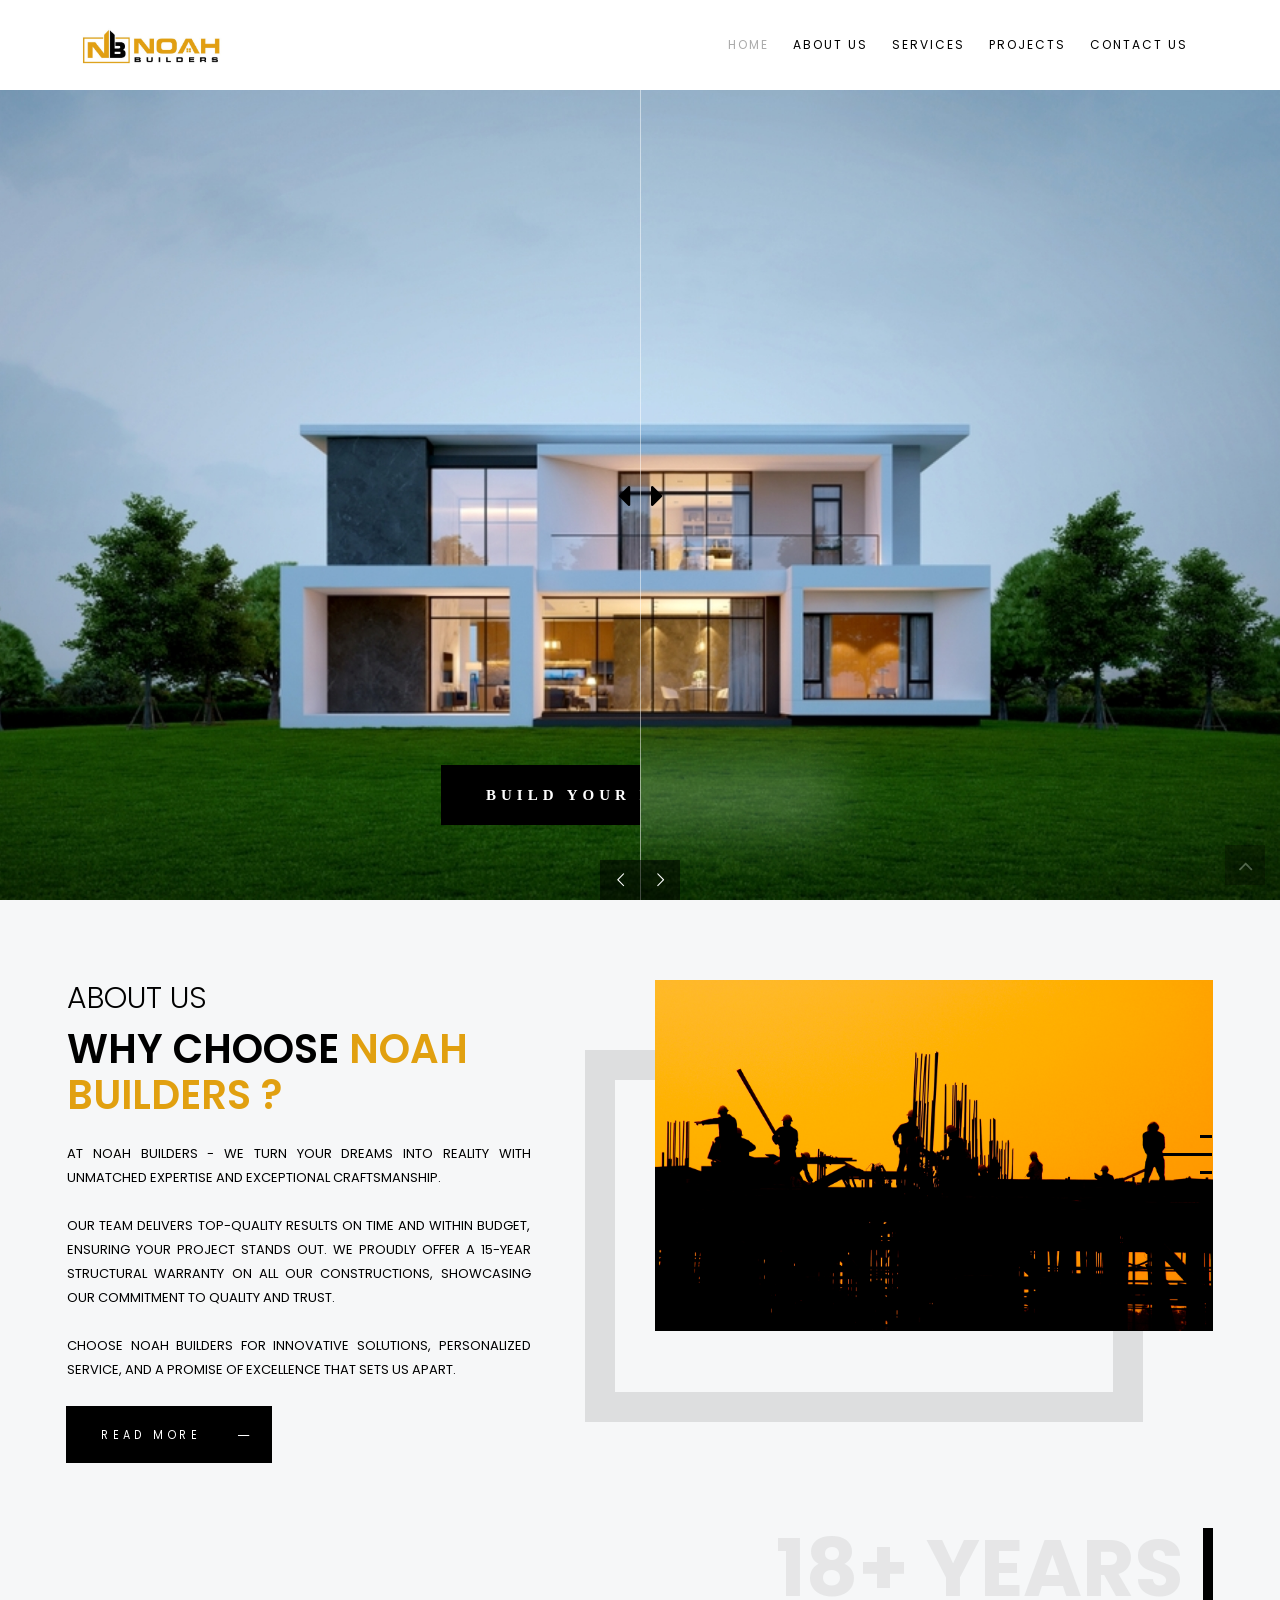
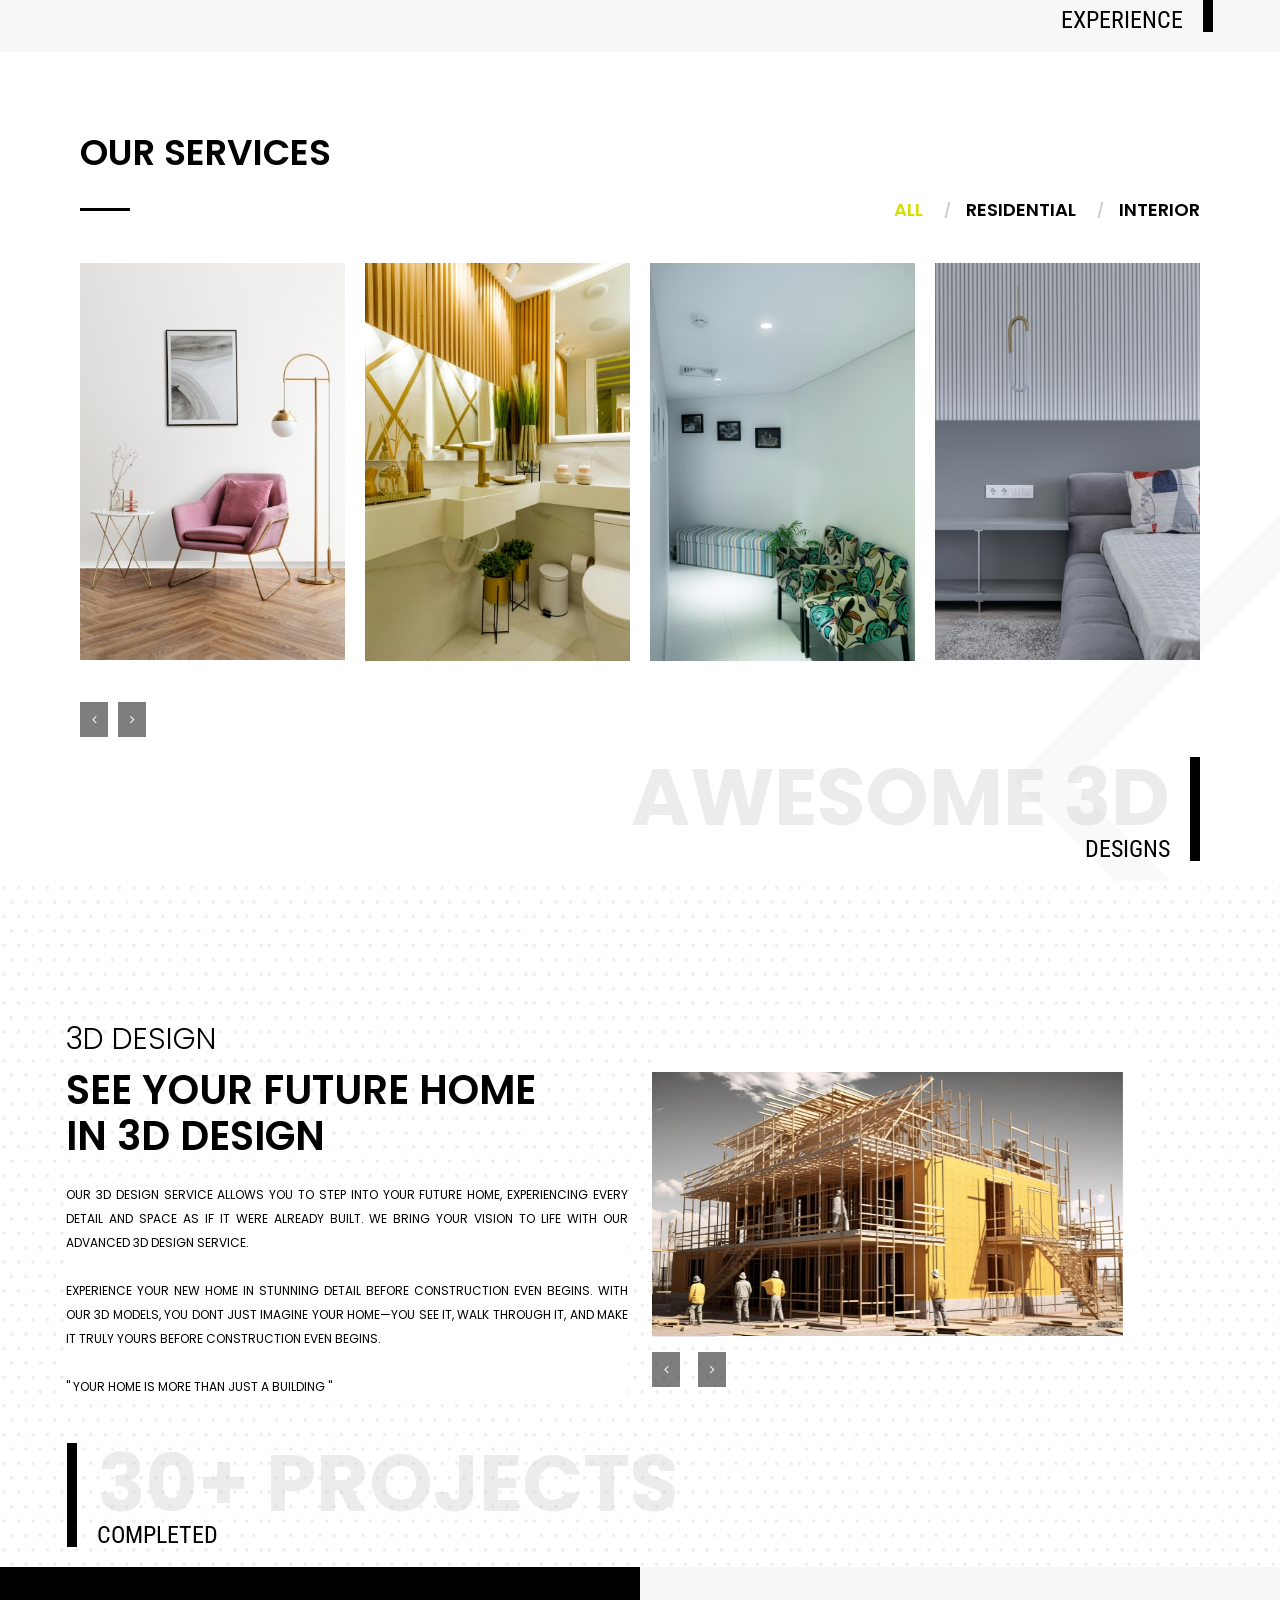
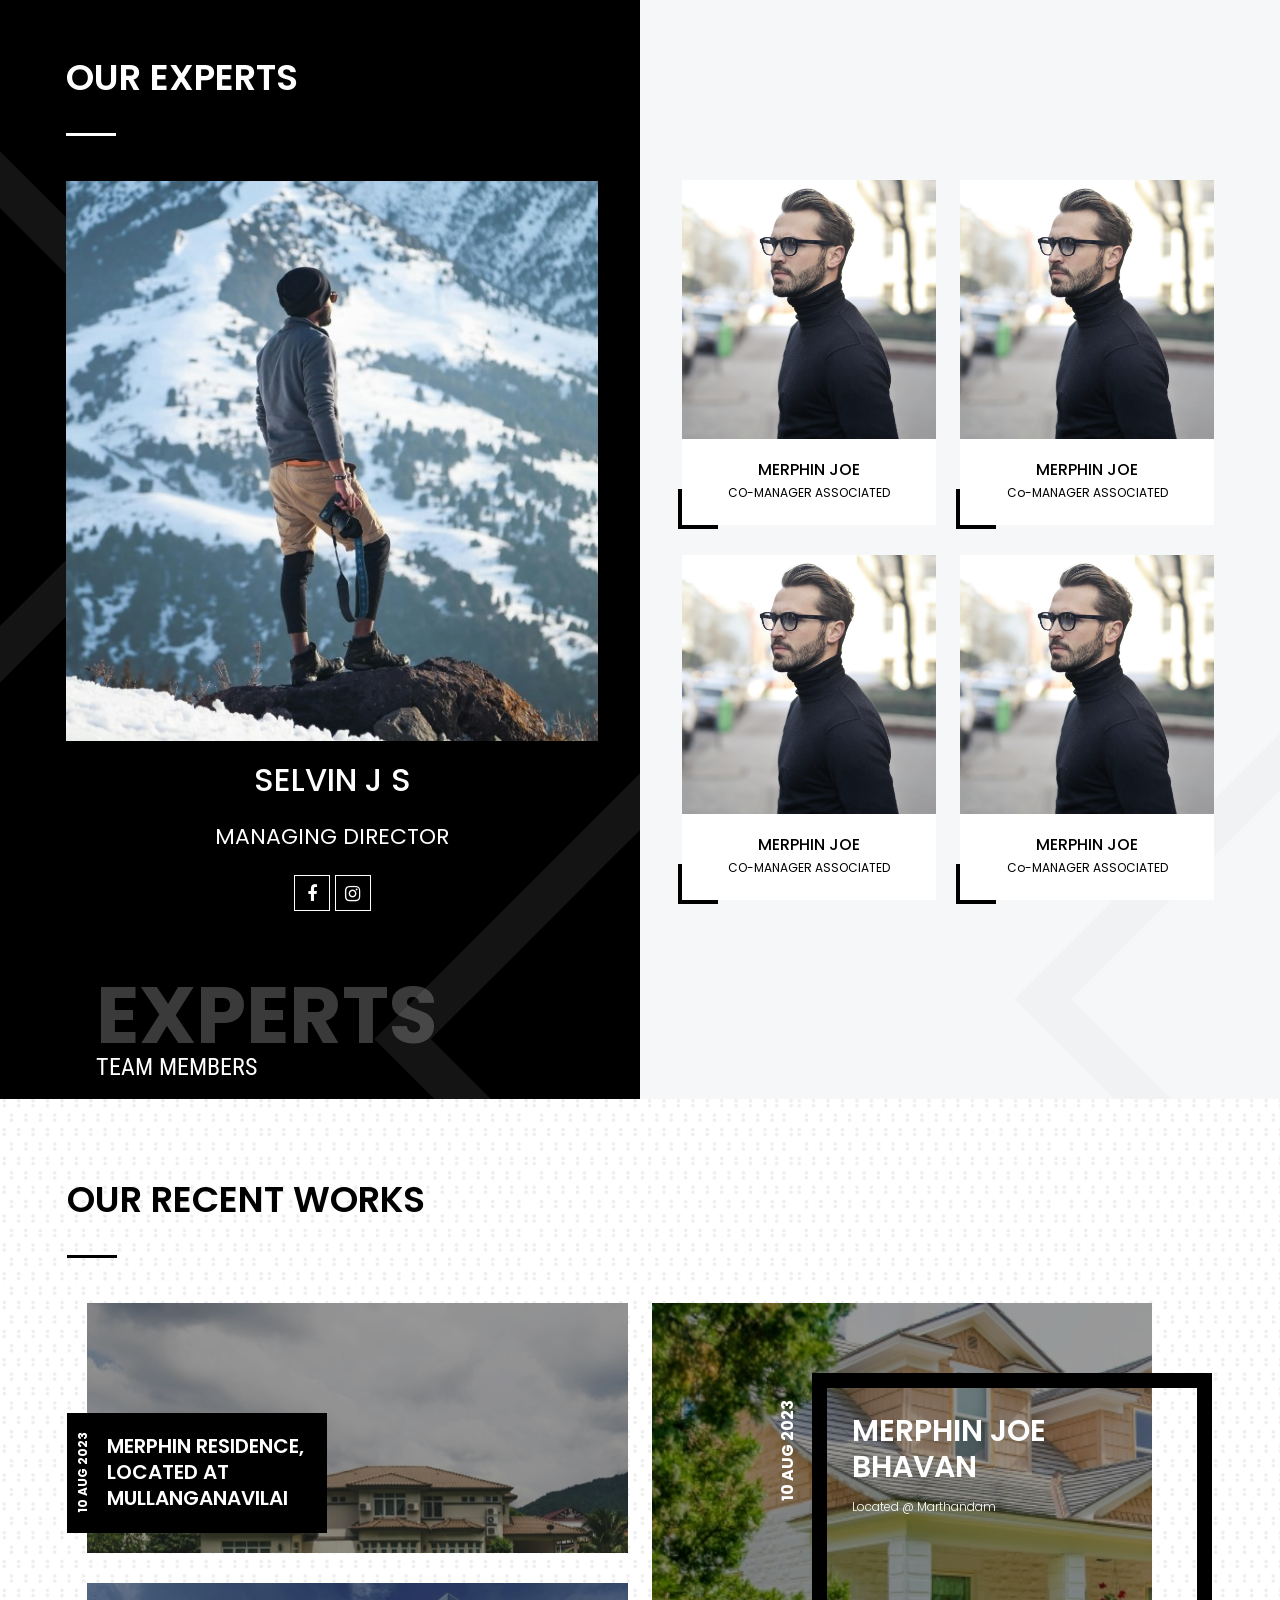
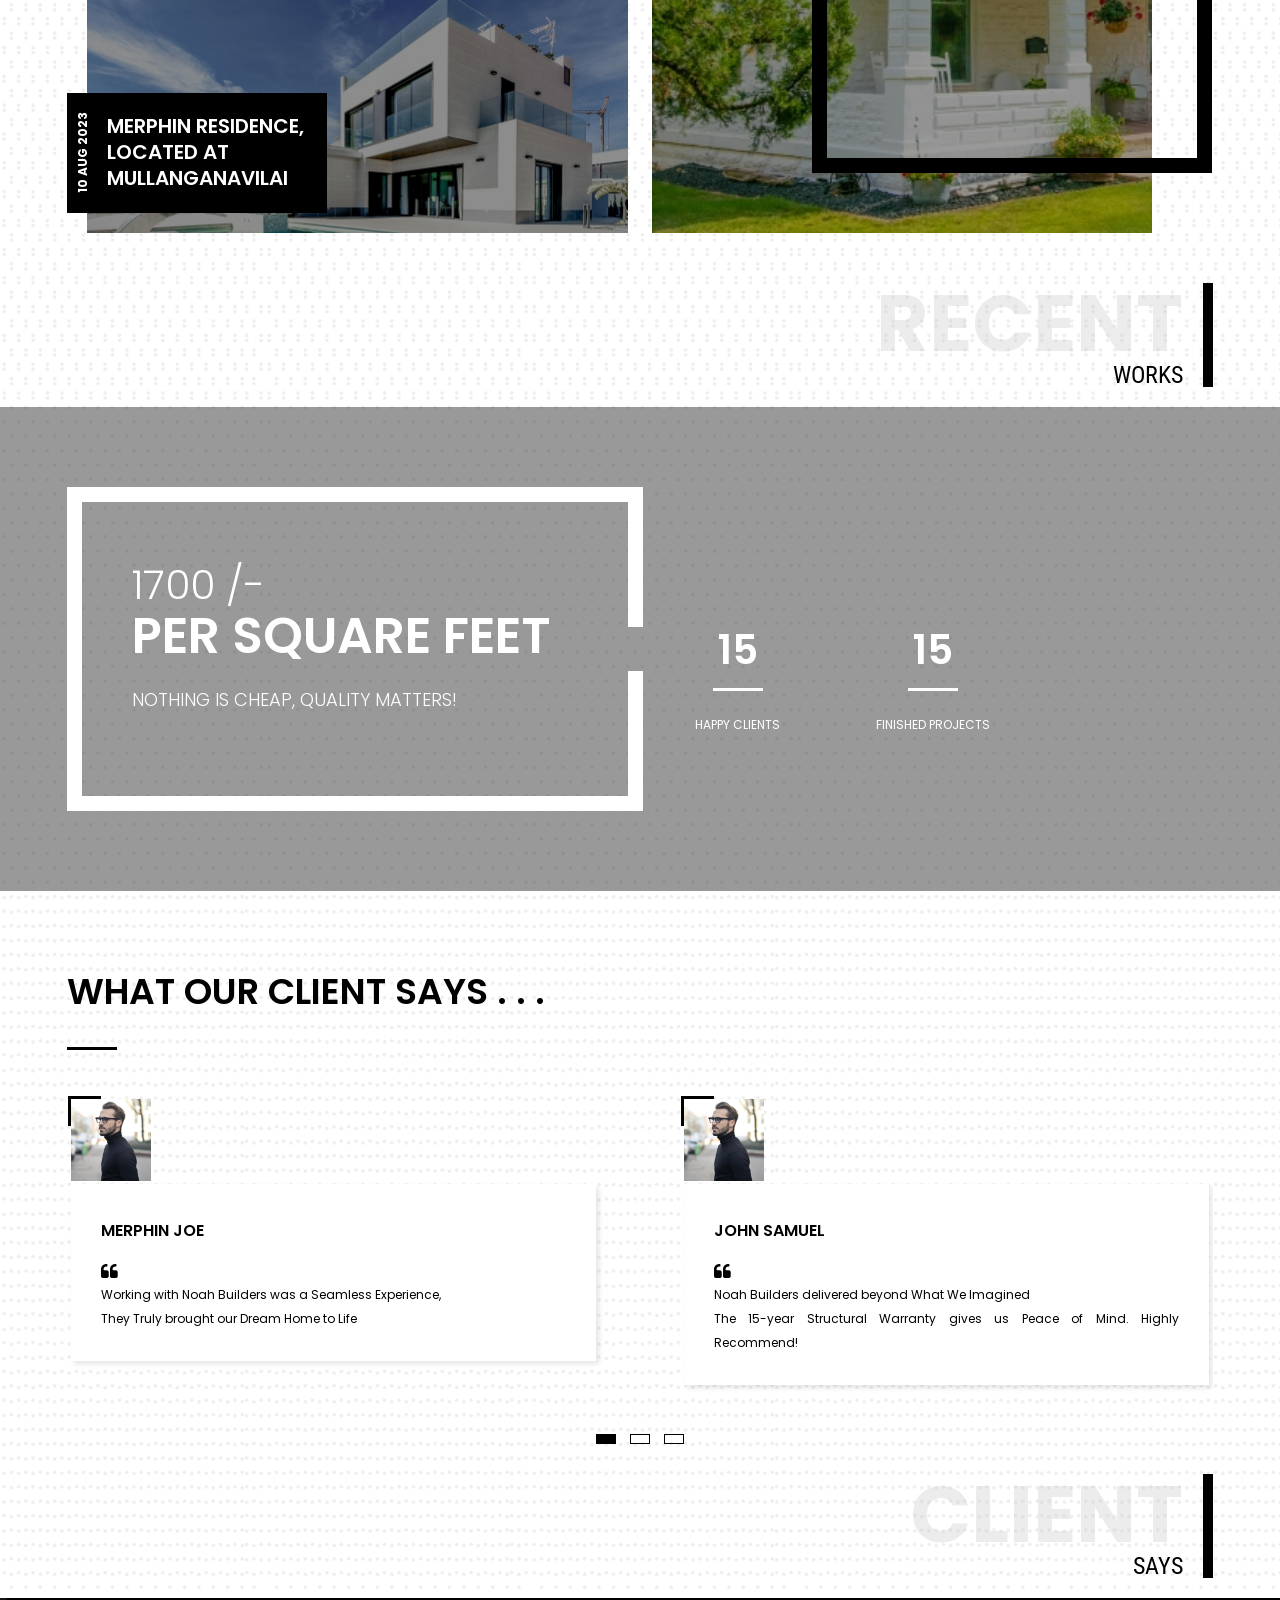
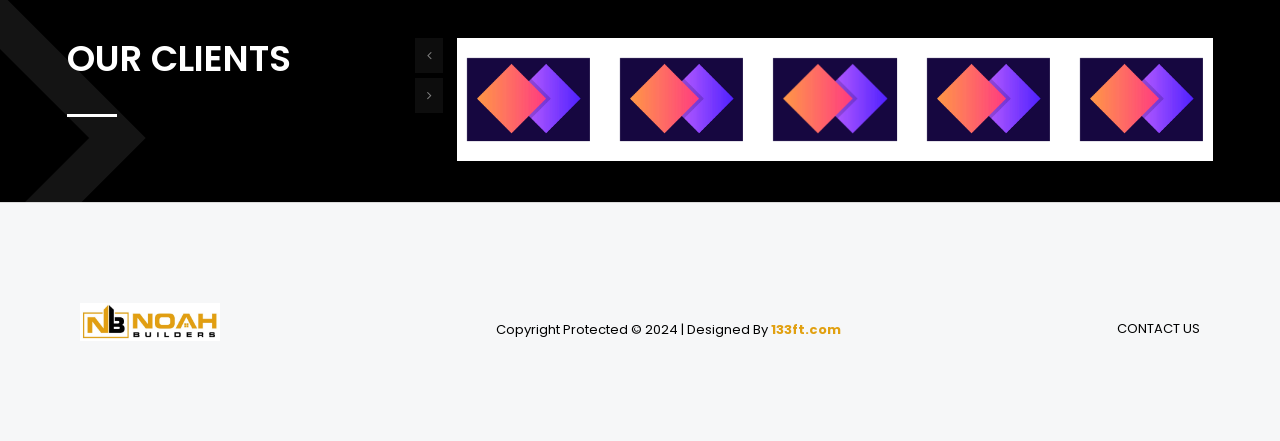
==== commit 4d842cb2: ". . . Index Completed" ====
--- a/index.html
+++ b/index.html
@@ -92,18 +92,12 @@
                   <a href="about-us.html">ABOUT US</a>
                 </li>
                 <li>
-                  <a href="">SERVICES</a>
+                  <a href="our-services.html">SERVICES</a>
                 </li>
                 <li>
-                  <a href="projects.html">PROJECTS</a>
+                  <a href="our-projects.html">PROJECTS</a>
                 </li>
                 <li>
-                  <a href="">BLOG</a>
-                </li>
-                <li>
-                  <a href="">CAREERS</a>
-                </li>
-                <li class="submenu-direction">
                   <a href="contact-us.html">CONTACT US</a>
                 </li>
               </ul>
@@ -1073,11 +1067,19 @@
                         </div>
                       </div>
                     </div>
-                  </div>
+
+                    <!-- COLUMNS 5 -->
+                    <div class="item">
+                      <div class="wt-box">
+                        <div class="ow-img wt-carousel-block">
+                          <img src="images/projects/770 x 420 (5).jpg" alt="" />
+                        </div>
+                      </div>
+                    </div>
 
                   <!--Background Image-->
                   <div class="carousel-bg-img">
-                    <img src="images/slider-corner.jpg" alt="" />
+                    <img src="images/800 x 450.jpg" alt="" />
                   </div>
 
                 </div>
@@ -1532,17 +1534,15 @@
           </div>
         </div>
       </div>
-      <!-- TESTIMONIALS SECTION END -->
-
-      <!-- CLIENT LOGO SECTION START -->
+
+      <!-- Client Logo -->
       <div class="section-full p-tb40 bg-black square_shape4">
         <div class="container">
           <div class="section-content">
-            <!-- TESTIMONIAL 4 START ON BACKGROUND -->
+            
             <div class="section-content">
               <div class="row">
                 <div class="col-lg-4 col-md-12">
-                  <!-- TITLE START -->
                   <div class="section-head text-left">
                     <h2 class="text-uppercase font-36 text-white">
                       Our Clients
@@ -1551,7 +1551,6 @@
                       <div class="wt-separator bg-white"></div>
                     </div>
                   </div>
-                  <!-- TITLE END -->
                 </div>
 
                 <div class="col-lg-8 col-md-12">
@@ -1612,12 +1611,9 @@
           </div>
         </div>
       </div>
-      <!-- CLIENT LOGO  SECTION End -->
     </div>
 
-    <!-- CONTENT END -->
-
-    <!-- FOOTER START -->
+    <!-- Footer -->
     <footer class="site-footer bg-gray footer-light footer-wide">
       <div class="footer-bottom overlay-wraper">
         <div class="overlay-main bg-black" style="opacity: 0"></div>
@@ -1635,8 +1631,6 @@
 
             <div class="wt-footer-bot-right p-t15">
               <ul class="copyrights-nav pull-right">
-                <!-- <li><a href="about-1.html">Terms & Condition</a></li>
-                  <li><a href="about-1.html">Privacy Policy</a></li> -->
                 <li><a href="contact-us.html">CONTACT US</a></li>
               </ul>
             </div>
@@ -1644,24 +1638,12 @@
         </div>
       </div>
     </footer>
-    <!-- FOOTER END -->
-
-    <!-- BUTTON TOP START -->
+
+    <!-- Button To Top -->
     <button class="scroltop">
       <span class="fa fa-angle-up relative" id="btn-vibrate"></span>
     </button>
   </div>
-
-  <!-- LOADING AREA START ===== -->
-  <div class="loading-area">
-    <div class="loading-box"></div>
-    <div class="loading-pic">
-      <svg id="triangle" width="140px" height="140px" viewBox="-3 -4 39 39">
-        <polygon fill="#fff" stroke="#000" stroke-width="2" points="16,0 32,32 0,32"></polygon>
-      </svg>
-    </div>
-  </div>
-  <!-- LOADING AREA  END ====== -->
 
   <!-- JAVASCRIPT  FILES ========================================= -->
   <script src="js/jquery-3.7.1.min.js"></script>
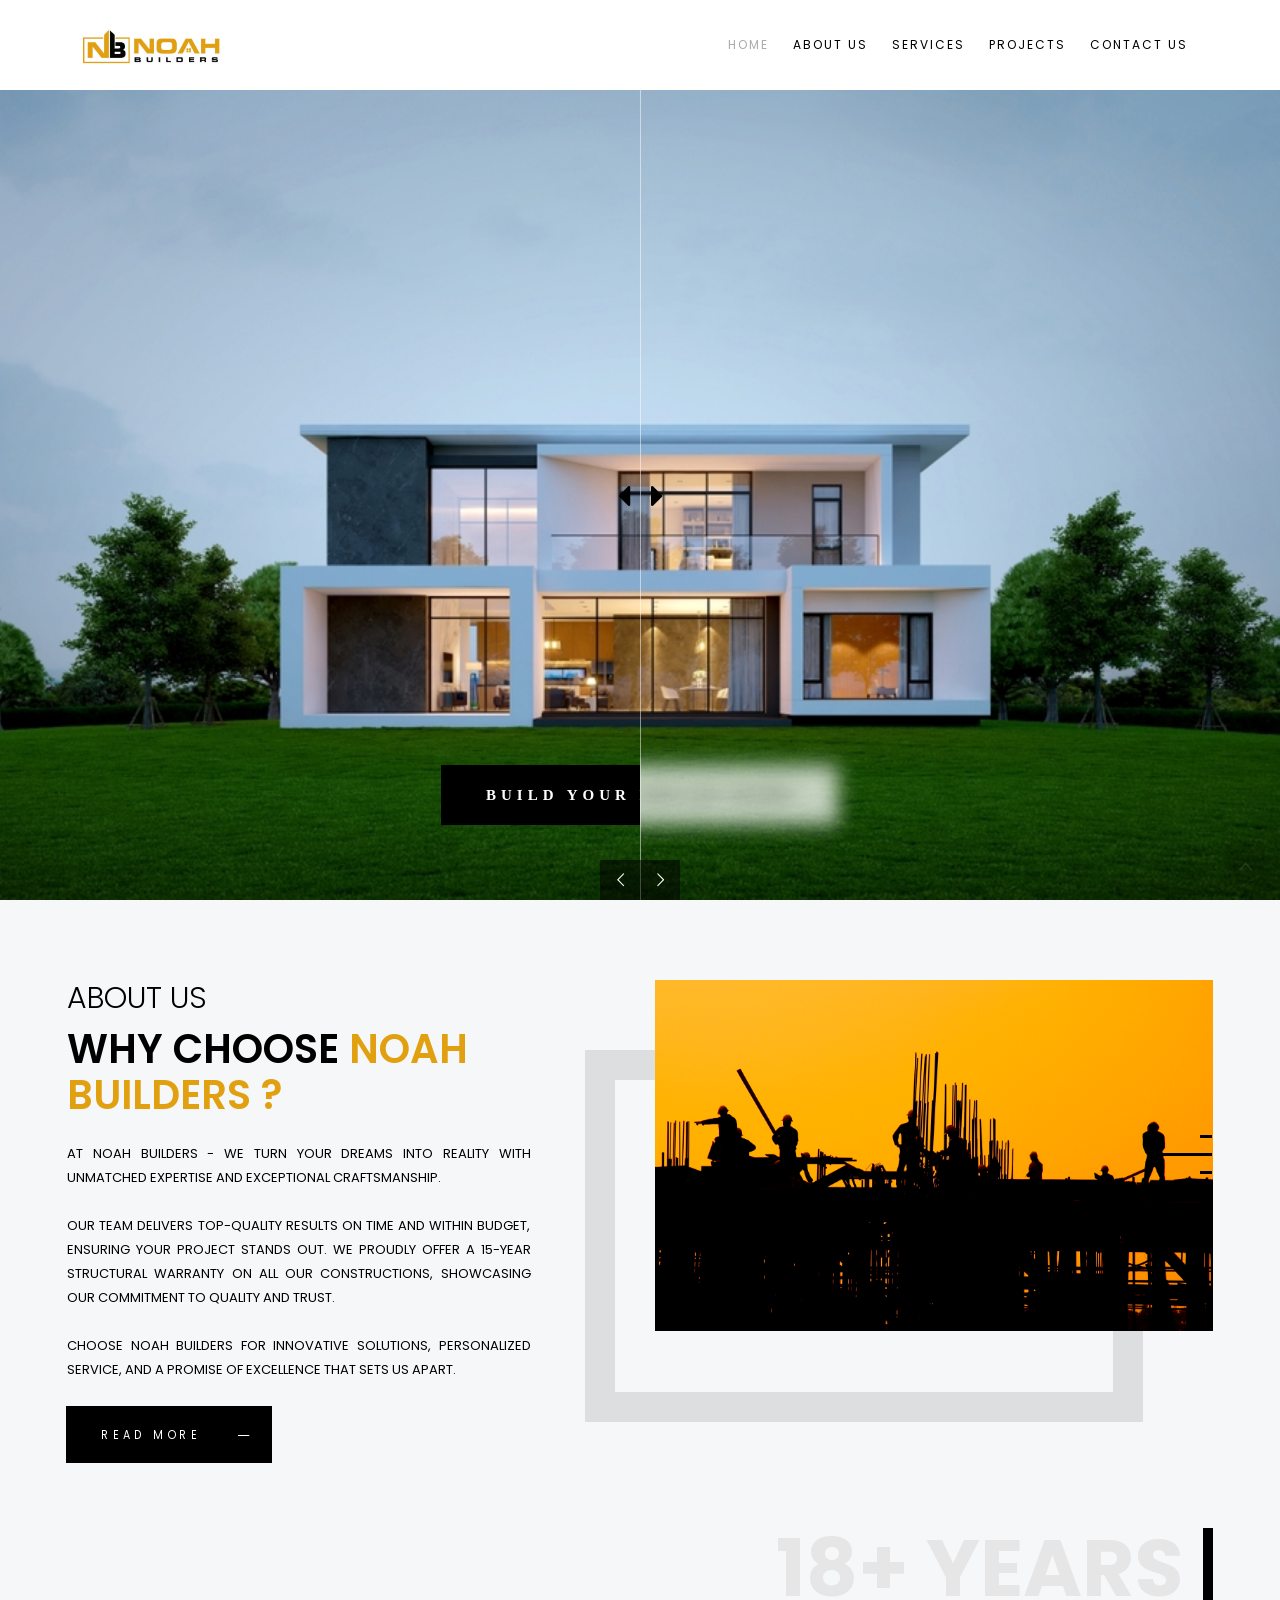
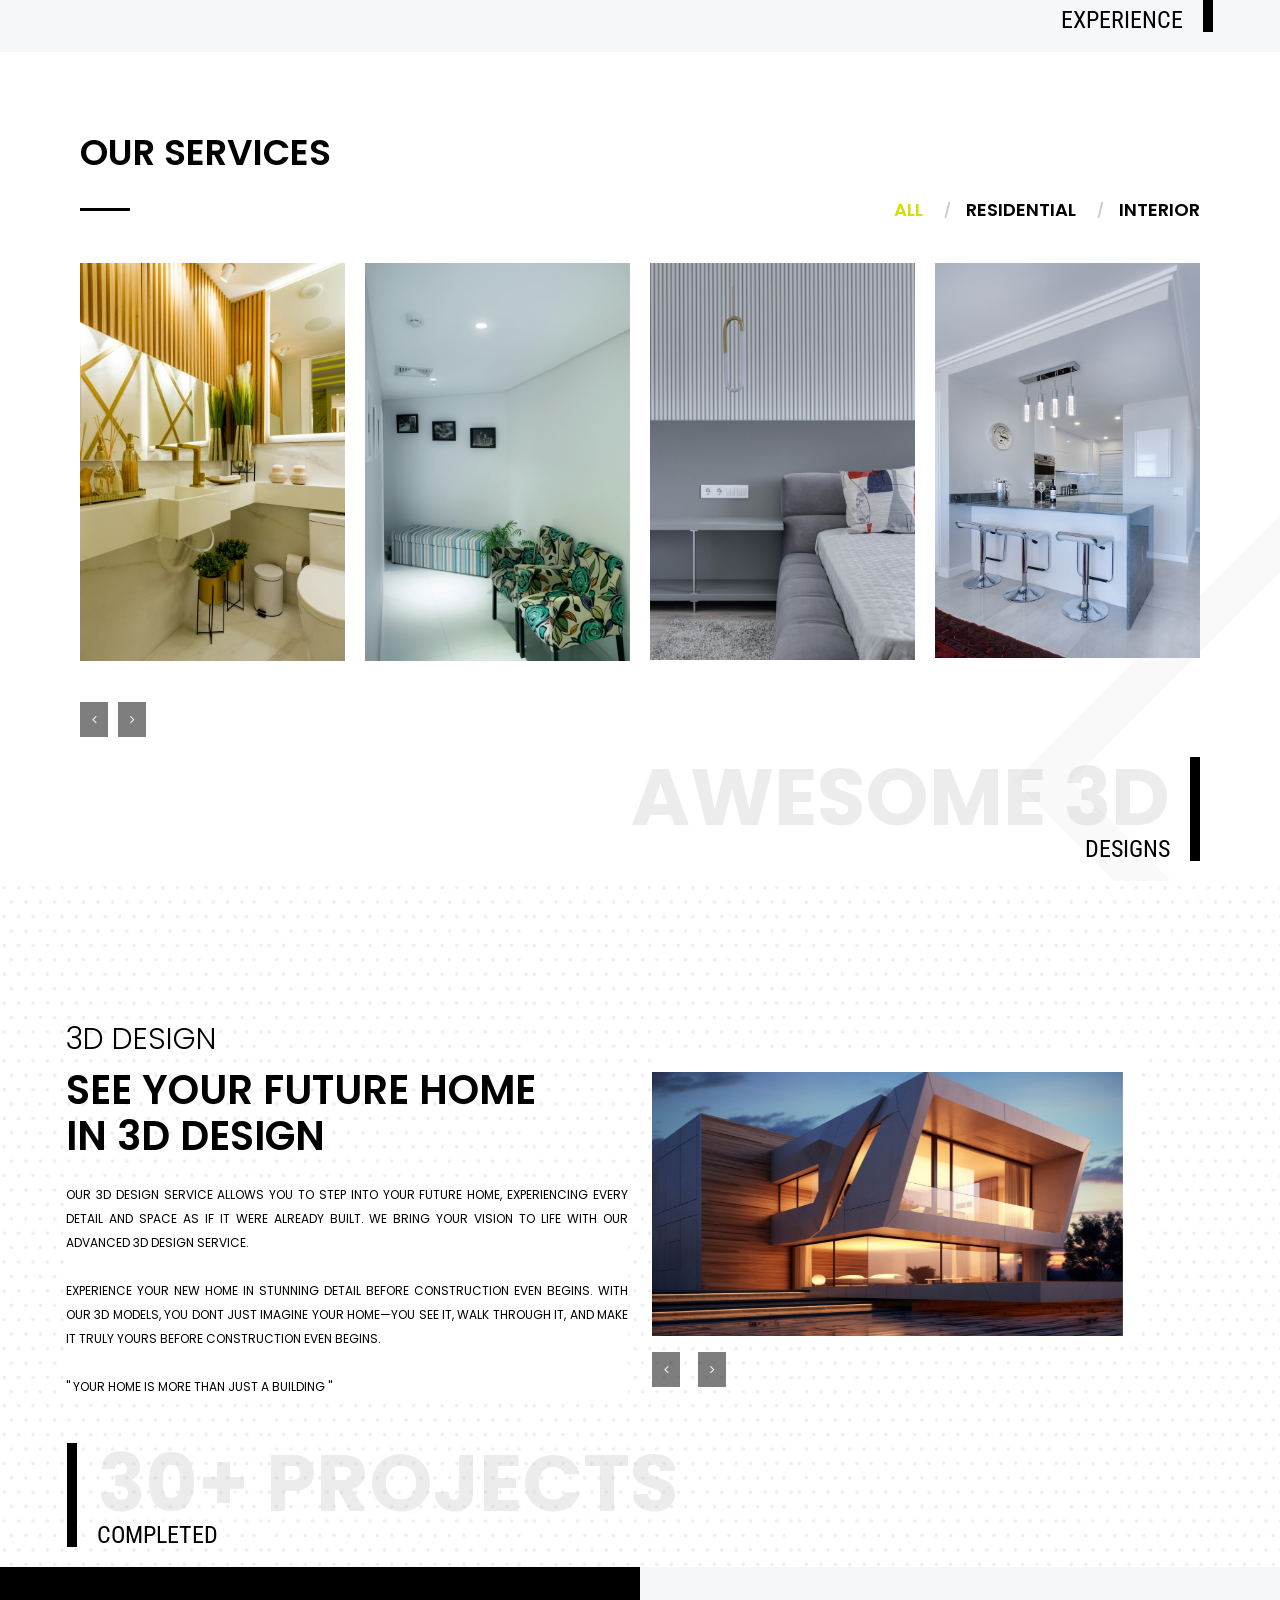
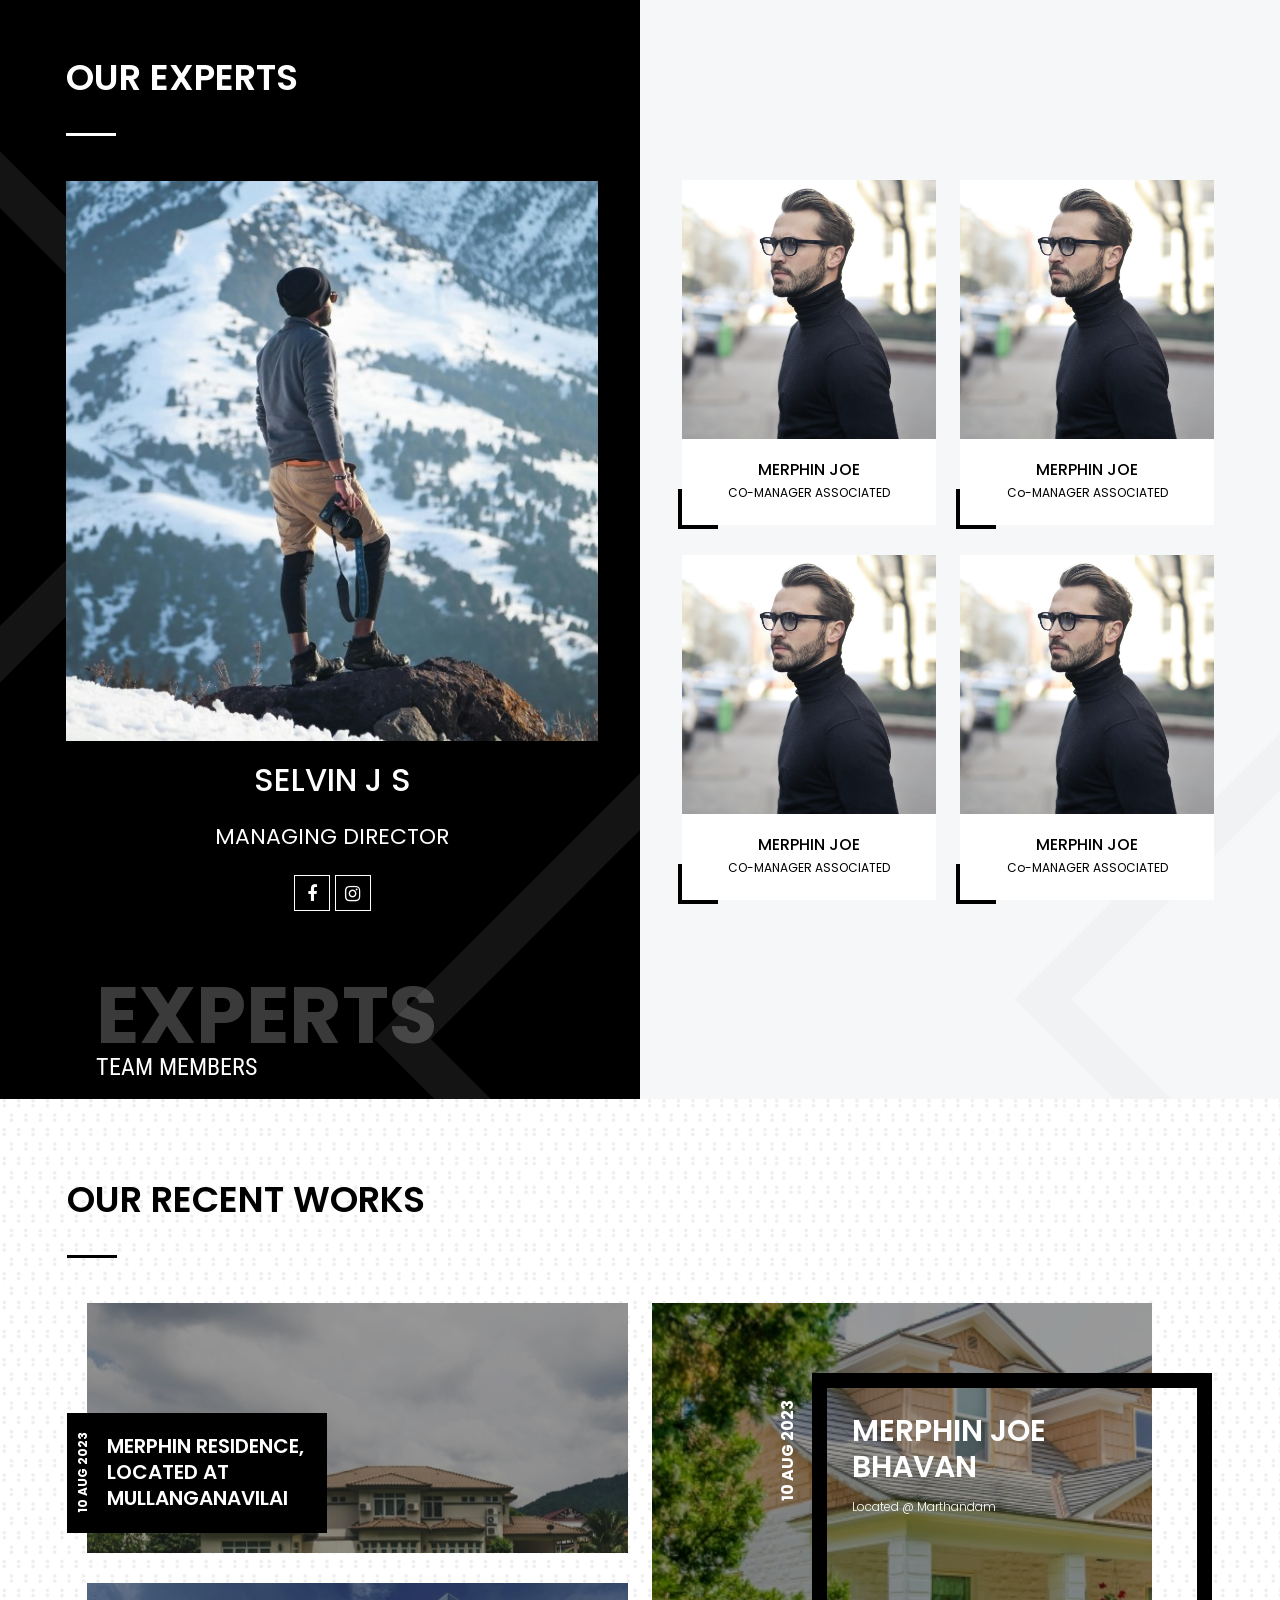
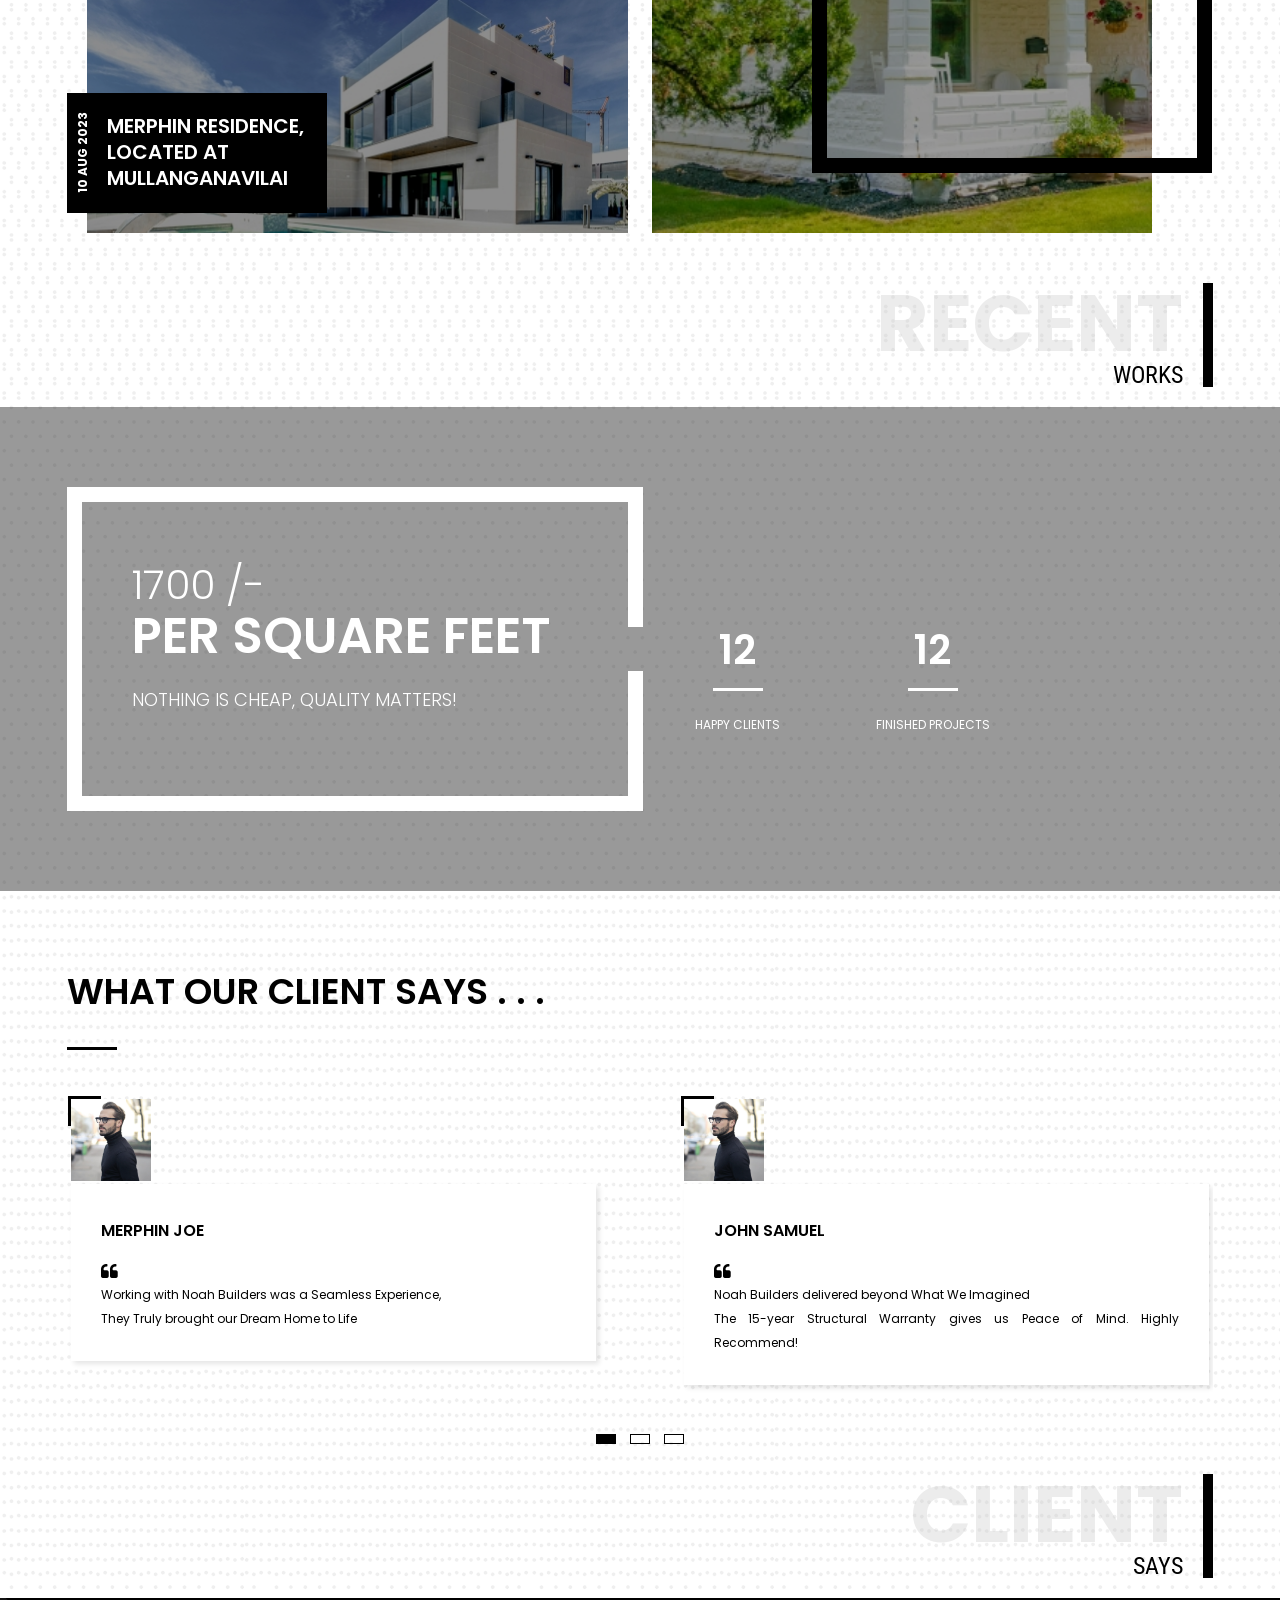
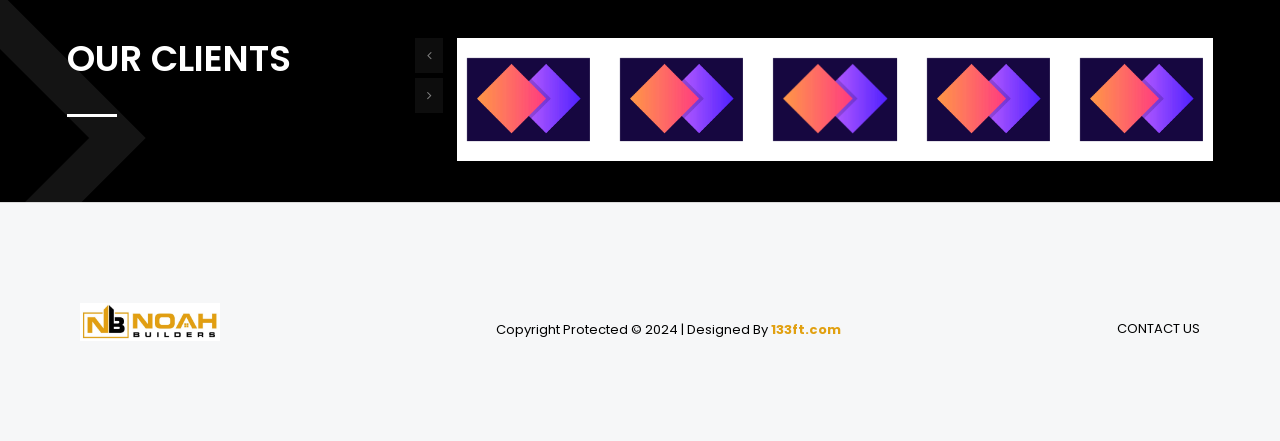
==== commit 425ca6e1: ". . . About Us Done" ====
--- a/index.html
+++ b/index.html
@@ -86,7 +86,7 @@
             <div class="header-nav navbar-collapse collapse">
               <ul class="nav navbar-nav">
                 <li class="active">
-                  <a href="">Home</a>
+                  <a href="index.html">Home</a>
                 </li>
                 <li>
                   <a href="about-us.html">ABOUT US</a>
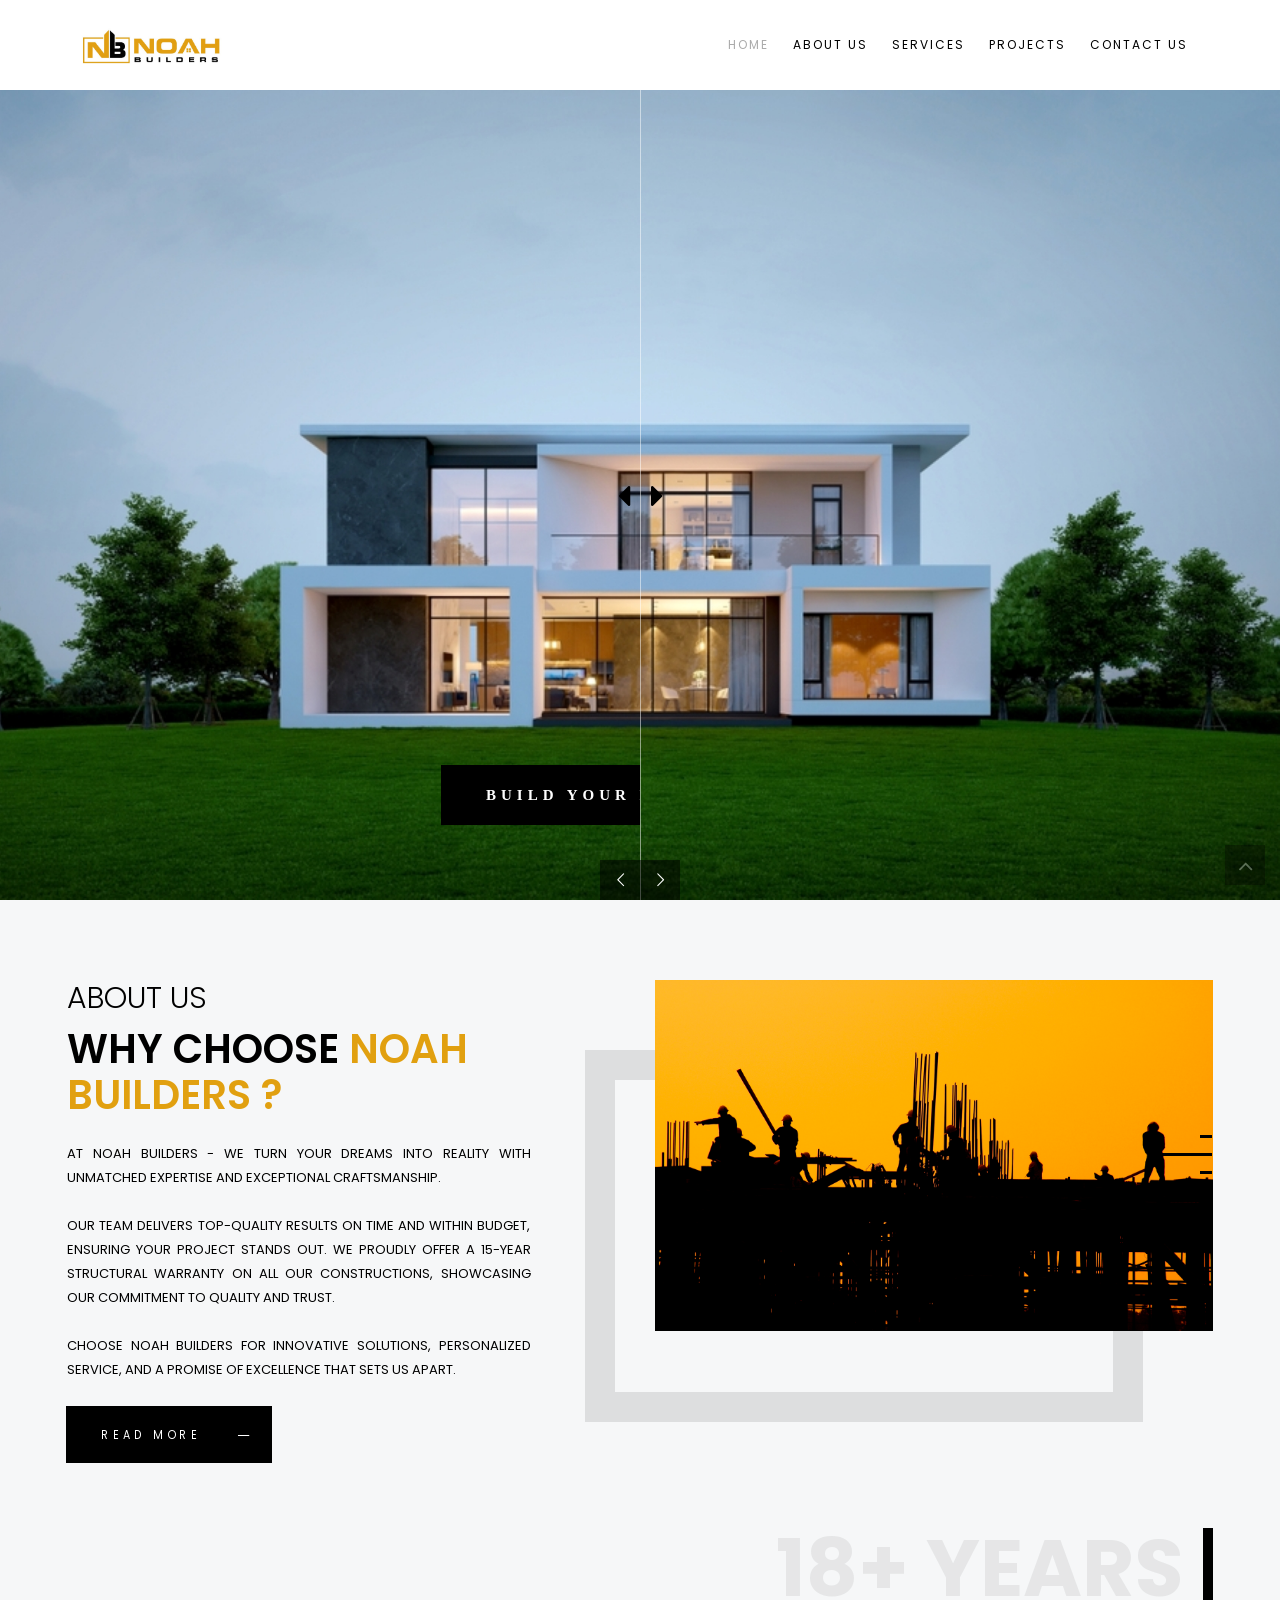
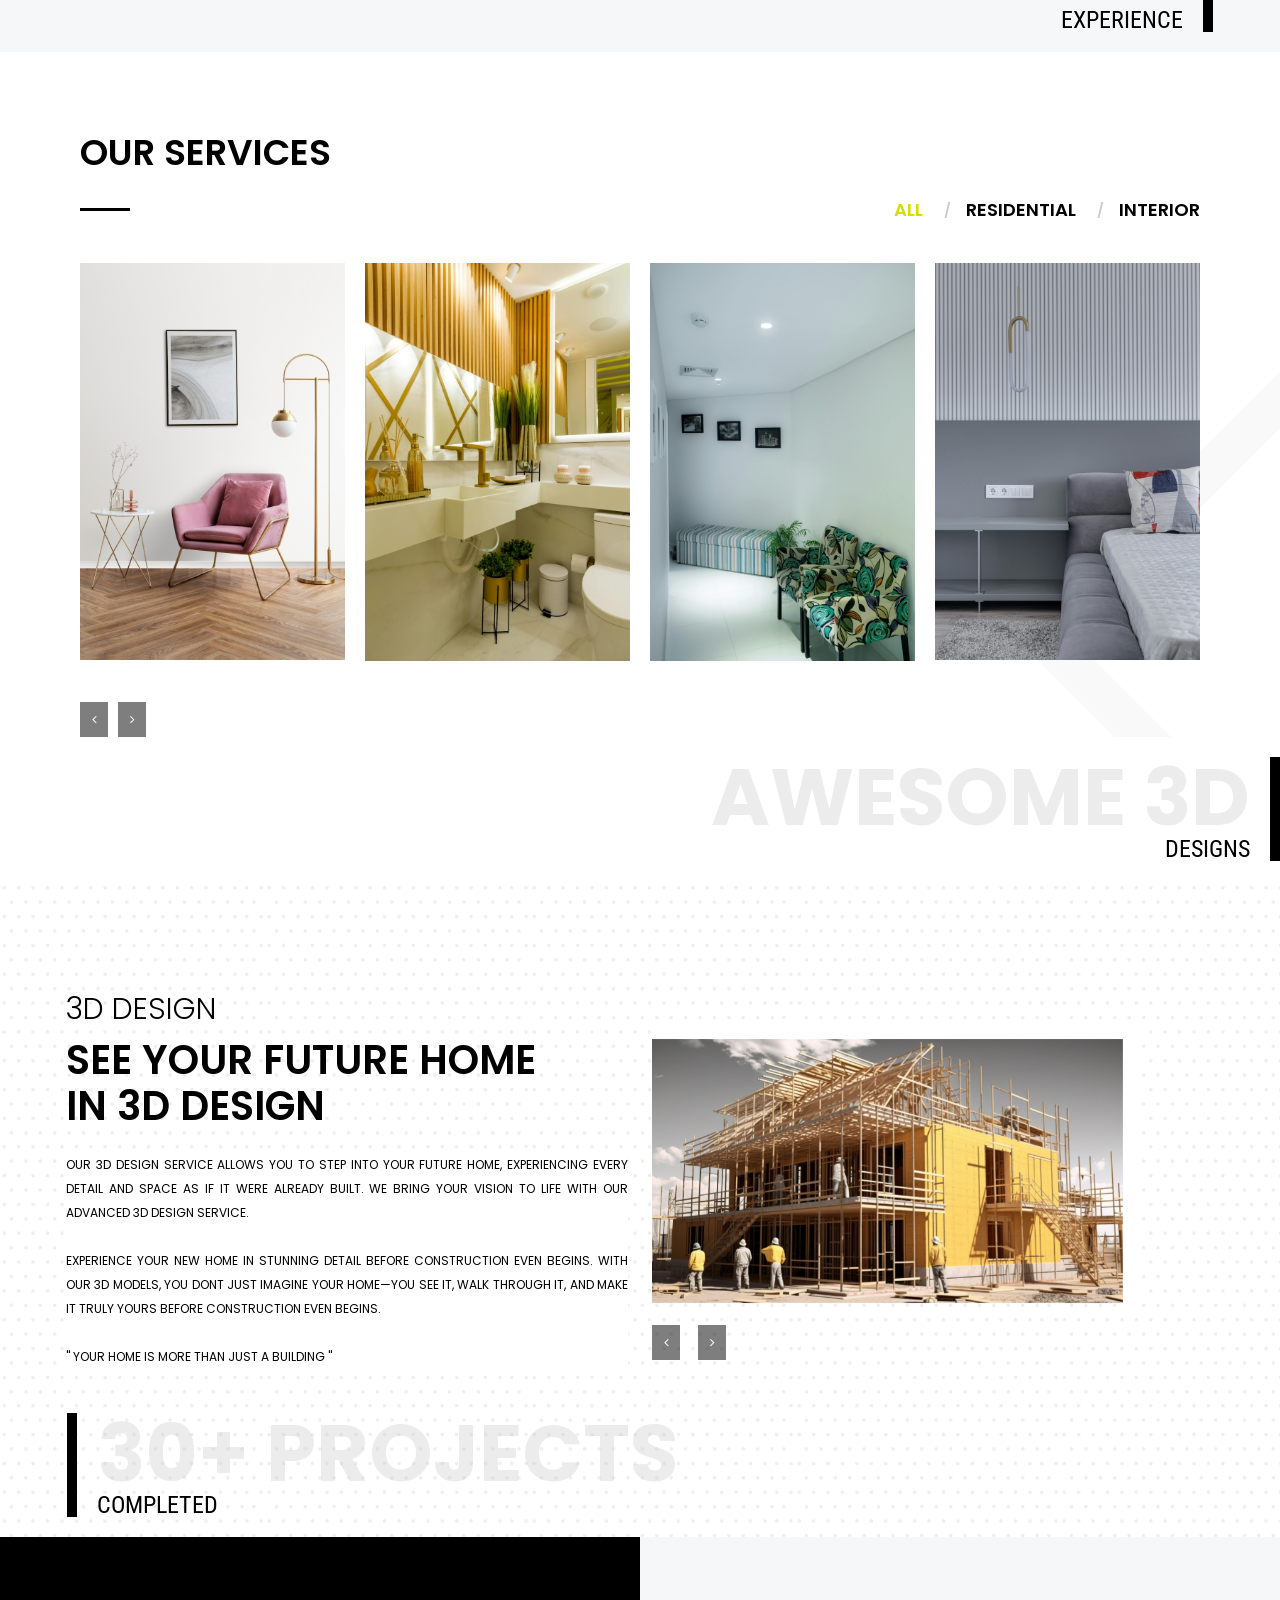
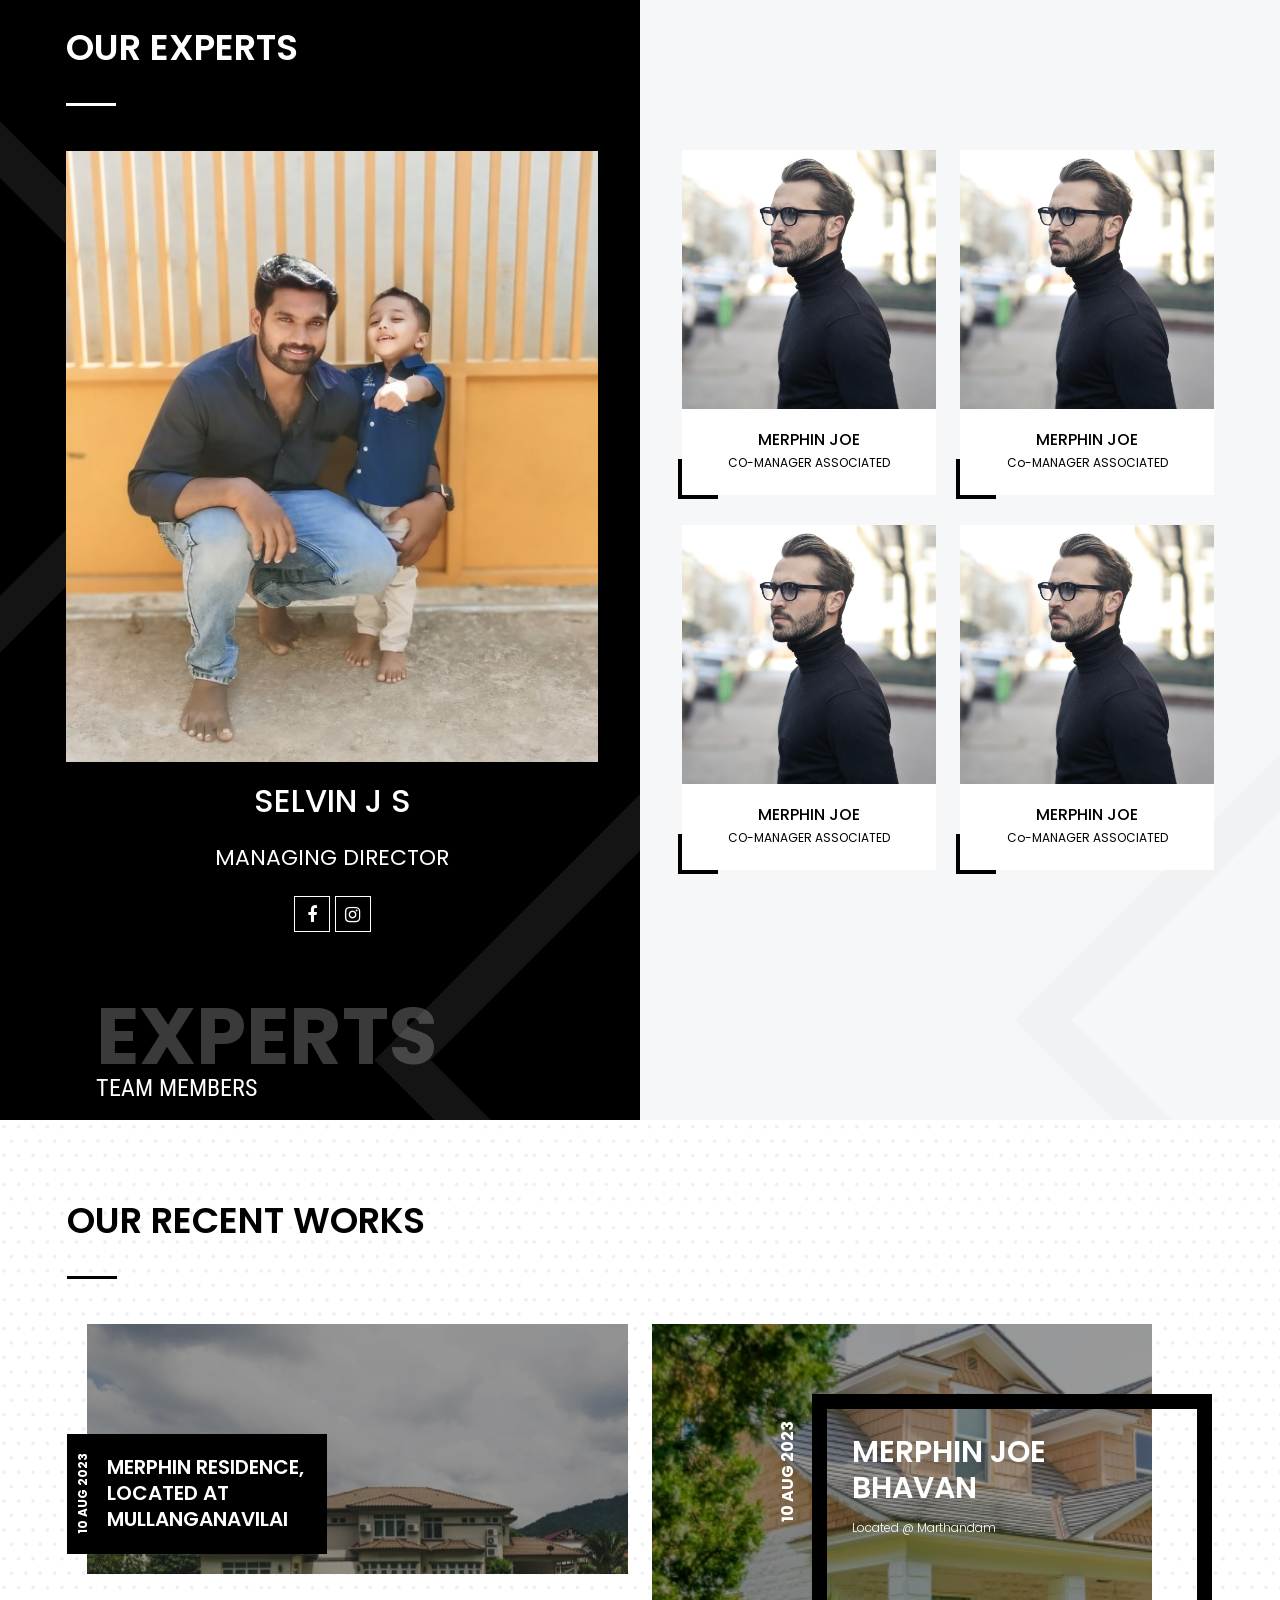
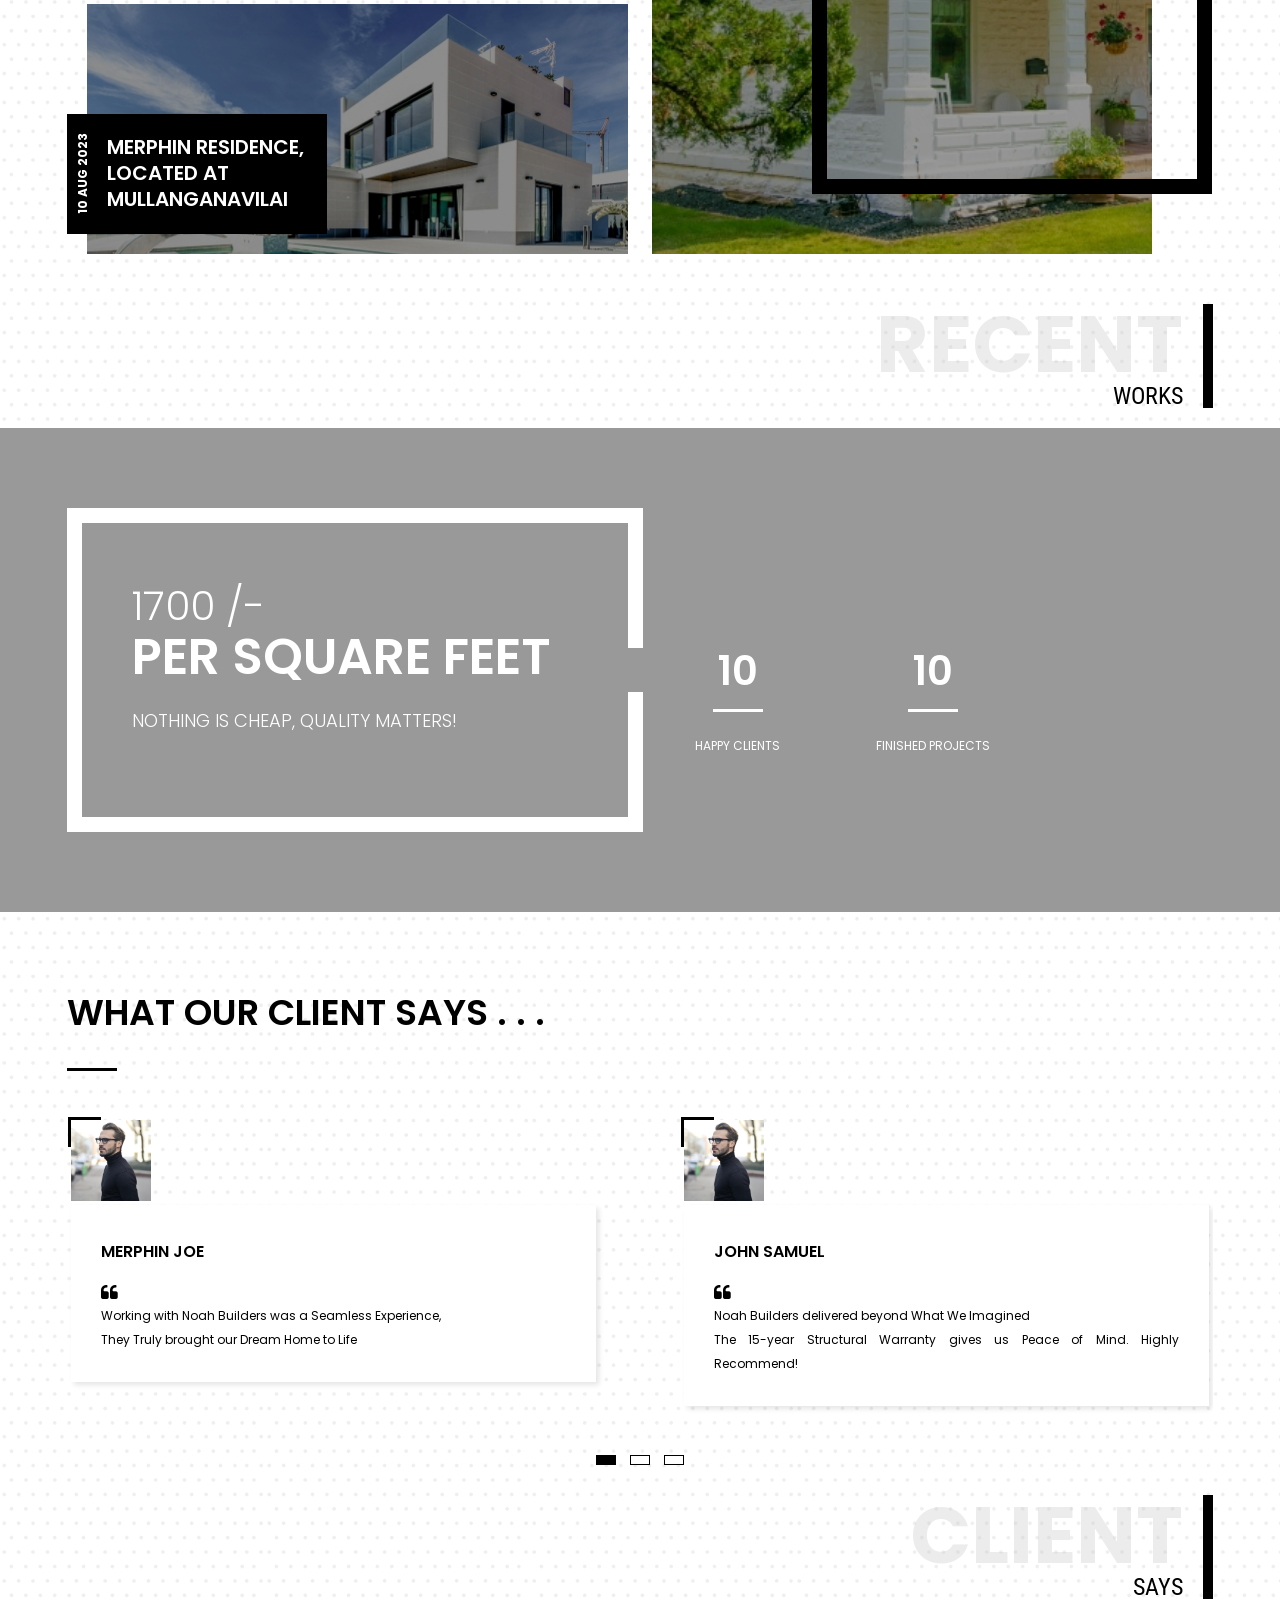
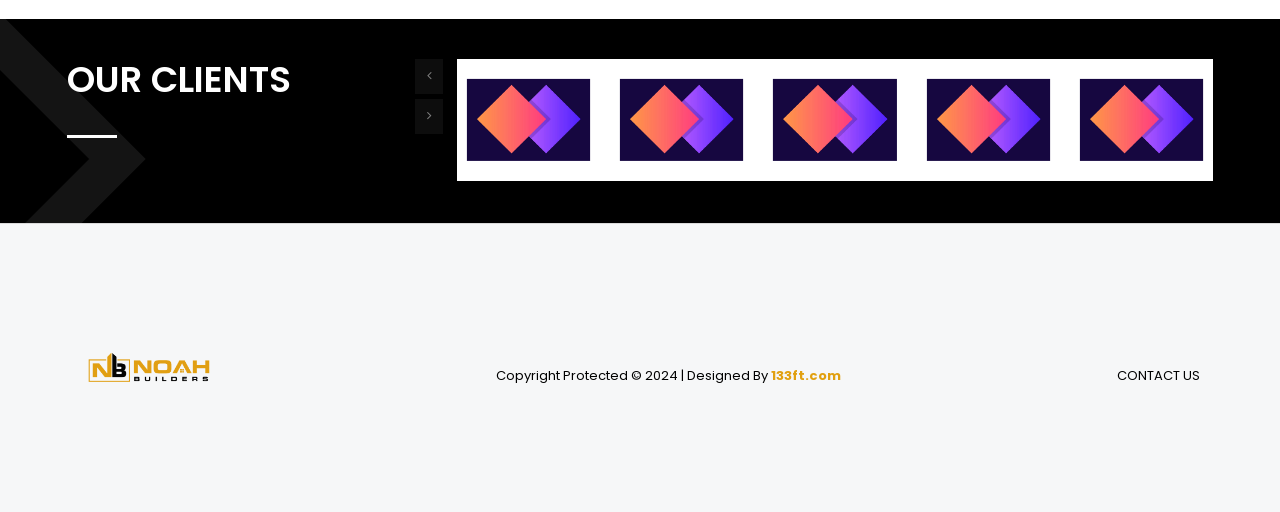
==== commit f67be944: "... Minor Corrections" ====
--- a/index.html
+++ b/index.html
@@ -994,106 +994,200 @@
             </div>
           </div>
         </div>
-
-        <!--3D Section-->
+      </div>
+
+      <!--3D Section Start-->
+      <div>
         <div class="hilite-title p-lr20 m-tb20 text-right text-uppercase bdr-gray bdr-right">
           <strong>AWESOME 3D</strong>
           <span class="text-black">Designs</span>
         </div>
-      </div>
-
-      <!-- 3D Section Start -->
-      <div class="section-full p-t140 clearfix bg-repeat tm-wo-we-r"
-        style="background-image: url(images/background/ptn-1.png)">
-        <div class="container-fluid">
-          <div class="section-content">
-            <div class="row d-flex align-items-center">
-              <div class="col-xl-6 col-lg-5 col-md-12">
-                <div class="wt-left-part">
-                  <div class="text-uppercase text-black">
-                    <span class="font-30 font-weight-300 d-block m-b10">3D DESIGN
-                    </span>
-                    <h2 class="font-40">
-                      See Your Future Home <br />
-                      in 3D Design
-                    </h2>
-                    <p style="background-color: white;">
-                      Our 3D design service allows you to step into your
-                      future home, experiencing every detail and space as if
-                      it were already built. we bring your vision to life with
-                      our advanced 3D design service. <br> <br>
-                      Experience your new home
-                      in stunning detail before construction even begins.
-                      With our 3D models, you dont just imagine
-                      your home—you see it, walk through it, and make it truly
-                      yours before construction even begins. <br> <br>
-                      " Your home is more than just a building "
-                    </p>
-                  </div>
-                </div>
-              </div>
-              <div class="col-xl-6 col-lg-7 col-md-12">
-                <div class="m-carousel-2">
-                  <div class="owl-carousel carousel-hover home-carousel-2 owl-btn-vertical-center">
-                    <!-- COLUMNS 1 -->
-                    <div class="item">
-                      <div class="wt-box">
-                        <div class="ow-img wt-carousel-block">
-                          <img src="images/projects/770 x 420 (1).jpg" alt="" />
-                        </div>
-                      </div>
-                    </div>
-                    <!-- COLUMNS 2 -->
-                    <div class="item">
-                      <div class="wt-box">
-                        <div class="ow-img wt-carousel-block">
-                          <img src="images/projects/770 x 420 (2).jpg" alt="" />
-                        </div>
-                      </div>
-                    </div>
-                    <!-- COLUMNS 3 -->
-                    <div class="item">
-                      <div class="wt-box">
-                        <div class="ow-img wt-carousel-block">
-                          <img src="images/projects/770 x 420 (3).jpg" alt="" />
-                        </div>
-                      </div>
-                    </div>
-                    <!-- COLUMNS 4 -->
-                    <div class="item">
-                      <div class="wt-box">
-                        <div class="ow-img wt-carousel-block">
-                          <img src="images/projects/770 x 420 (4).jpg" alt="" />
-                        </div>
-                      </div>
-                    </div>
-
-                    <!-- COLUMNS 5 -->
-                    <div class="item">
-                      <div class="wt-box">
-                        <div class="ow-img wt-carousel-block">
-                          <img src="images/projects/770 x 420 (5).jpg" alt="" />
-                        </div>
-                      </div>
-                    </div>
-
-                  <!--Background Image-->
-                  <div class="carousel-bg-img">
-                    <img src="images/800 x 450.jpg" alt="" />
-                  </div>
-
-                </div>
-              </div>
-            </div>
-          </div>
-        </div>
-        <div class="container">
-          <div class="hilite-title p-lr20 m-tb20 text-left text-uppercase bdr-gray bdr-left">
-            <strong>30+ Projects</strong>
-            <span class="text-black">Completed</span>
+
+
+        <!-- 3D Content -->
+        <div class="section-full p-t110 clearfix bg-repeat tm-wo-we-r"
+          style="background-image: url(images/background/ptn-1.png)">
+          <div class="container-fluid">
+            <div class="section-content">
+              <div class="row d-flex align-items-center">
+                <div class="col-xl-6 col-lg-5 col-md-12">
+                  <div class="wt-left-part">
+                    <div class="text-uppercase text-black">
+                      <span class="font-30 font-weight-300 d-block m-b10">3D DESIGN
+                      </span>
+                      <h2 class="font-40">
+                        See Your Future Home <br />
+                        in 3D Design
+                      </h2>
+                      <p style="background-color: white;">
+                        Our 3D design service allows you to step into your
+                        future home, experiencing every detail and space as if
+                        it were already built. we bring your vision to life with
+                        our advanced 3D design service. <br> <br>
+                        Experience your new home
+                        in stunning detail before construction even begins.
+                        With our 3D models, you dont just imagine
+                        your home—you see it, walk through it, and make it truly
+                        yours before construction even begins. <br> <br>
+                        " Your home is more than just a building "
+                      </p>
+                    </div>
+                  </div>
+                </div>
+                <div class="col-xl-6 col-lg-7 col-md-12">
+                  <div class="m-carousel-2">
+                    <div class="owl-carousel carousel-hover home-carousel-2 owl-btn-vertical-center">
+
+                      <!-- COLUMNS 1 -->
+                      <div class="item">
+                        <div class="wt-box">
+                          <div class="ow-img wt-carousel-block">
+                            <img src="images/projects/770 x 420 (1).jpg" alt="" />
+                          </div>
+                        </div>
+                      </div>
+
+                      <!-- COLUMNS 2 -->
+                      <div class="item">
+                        <div class="wt-box">
+                          <div class="ow-img wt-carousel-block">
+                            <img src="images/projects/770 x 420 (2).jpg" alt="" />
+                          </div>
+                        </div>
+                      </div>
+
+                      <!-- COLUMNS 3 -->
+                      <div class="item">
+                        <div class="wt-box">
+                          <div class="ow-img wt-carousel-block">
+                            <img src="images/projects/770 x 420 (3).jpg" alt="" />
+                          </div>
+                        </div>
+                      </div>
+
+                      <!-- COLUMNS 4 -->
+                      <div class="item">
+                        <div class="wt-box">
+                          <div class="ow-img wt-carousel-block">
+                            <img src="images/projects/770 x 420 (4).jpg" alt="" />
+                          </div>
+                        </div>
+                      </div>
+
+                      <!-- COLUMNS 5 -->
+                      <div class="item">
+                        <div class="wt-box">
+                          <div class="ow-img wt-carousel-block">
+                            <img src="images/projects/770 x 420 (5).jpg" alt="" />
+                          </div>
+                        </div>
+                      </div>
+
+                      <!--COLUMNS 6-->
+                      <div class="item">
+                        <div class="wt-box">
+                          <div class="ow-img wt-carousel-block">
+                            <img src="images/projects/770 x 420 (6).jpg" alt="" />
+                          </div>
+                        </div>
+                      </div>
+
+                      <!-- COLUMNS 7 -->
+                      <div class="item">
+                        <div class="wt-box">
+                          <div class="ow-img wt-carousel-block">
+                            <img src="images/projects/770 x 420 (7).jpg" alt="" />
+                          </div>
+                        </div>
+                      </div>
+
+                      <!-- COLUMNS 8 -->
+                      <div class="item">
+                        <div class="wt-box">
+                          <div class="ow-img wt-carousel-block">
+                            <img src="images/projects/770 x 420 (8).jpg" alt="" />
+                          </div>
+                        </div>
+                      </div>
+
+                      <!-- COLUMNS 9 -->
+                      <div class="item">
+                        <div class="wt-box">
+                          <div class="ow-img wt-carousel-block">
+                            <img src="images/projects/770 x 420 (9).jpg" alt="" />
+                          </div>
+                        </div>
+                      </div>
+
+                      <!-- COLUMNS 10 -->
+                      <div class="item">
+                        <div class="wt-box">
+                          <div class="ow-img wt-carousel-block">
+                            <img src="images/projects/770 x 420 (10).jpg" alt="" />
+                          </div>
+                        </div>
+                      </div>
+
+                      <!--COLUMNS 11-->
+                      <div class="item">
+                        <div class="wt-box">
+                          <div class="ow-img wt-carousel-block">
+                            <img src="images/projects/770 x 420 (11).jpg" alt="" />
+                          </div>
+                        </div>
+                      </div>
+
+                      <!-- COLUMNS 12 -->
+                      <div class="item">
+                        <div class="wt-box">
+                          <div class="ow-img wt-carousel-block">
+                            <img src="images/projects/770 x 420 (12).jpg" alt="" />
+                          </div>
+                        </div>
+                      </div>
+
+                      <!-- COLUMNS 13 -->
+                      <div class="item">
+                        <div class="wt-box">
+                          <div class="ow-img wt-carousel-block">
+                            <img src="images/projects/770 x 420 (13).jpg" alt="" />
+                          </div>
+                        </div>
+                      </div>
+
+                      <!-- COLUMNS 14 -->
+                      <div class="item">
+                        <div class="wt-box">
+                          <div class="ow-img wt-carousel-block">
+                            <img src="images/projects/770 x 420 (14).jpg" alt="" />
+                          </div>
+                        </div>
+                      </div>
+
+                      <!-- COLUMNS 15 -->
+                      <div class="item">
+                        <div class="wt-box">
+                          <div class="ow-img wt-carousel-block">
+                            <img src="images/projects/770 x 420 (15).jpg" alt="" />
+                          </div>
+                        </div>
+                      </div>
+
+                    </div>
+                  </div>
+                </div>
+              </div>
+            </div>
+            <div class="container">
+              <div class="hilite-title p-lr20 m-tb20 text-left text-uppercase bdr-gray bdr-left">
+                <strong>30+ Projects</strong>
+                <span class="text-black">Completed</span>
+              </div>
+            </div>
           </div>
         </div>
       </div>
+
 
       <!-- Our Experts Section Starts -->
       <div class="section-full bg-gray square_shape3">
@@ -1111,7 +1205,7 @@
                   </div>
                   <div class="wt-team-six large-pic">
                     <div class="wt-team-media wt-thum-bx">
-                      <img src="images/our-team5/570 x 570.jpg" alt="" />
+                      <img src="images/our-team5/Pro Pic.jpg" alt="" />
                     </div>
                     <div class="wt-team-info text-center p-lr10 p-tb20 text-white">
                       <h2 class="wt-team-title text-uppercase text-white font-32 font-weight-500">
@@ -1263,10 +1357,11 @@
                 <div class="wt-separator bg-black"></div>
               </div>
             </div>
-            
+
             <div class="row">
               <div class="col-lg-6 col-md-12">
-                <div class="overlay-wraper bg-no-repeat bg-cover latest-blog-dark-outer p-a20 m-b30" style="background-image: url('images/blog/landscap-half/540\ x\ 250\ \(1\).jpg')">
+                <div class="overlay-wraper bg-no-repeat bg-cover latest-blog-dark-outer p-a20 m-b30"
+                  style="background-image: url('images/blog/landscap-half/540\ x\ 250\ \(1\).jpg')">
                   <div class="overlay-main bg-black opacity-04"></div>
                   <div class="latest-blog-dark text-uppercase p-a20">
                     <h3 class="m-a0">
@@ -1277,7 +1372,8 @@
                     </div>
                   </div>
                 </div>
-                <div class="overlay-wraper bg-no-repeat bg-cover latest-blog-dark-outer p-a20 m-b30" style="background-image: url('images/blog/landscap-half/540\ x\ 250\ \(2\).jpg')">
+                <div class="overlay-wraper bg-no-repeat bg-cover latest-blog-dark-outer p-a20 m-b30"
+                  style="background-image: url('images/blog/landscap-half/540\ x\ 250\ \(2\).jpg')">
                   <div class="overlay-main bg-black opacity-04"></div>
                   <div class="latest-blog-dark text-uppercase p-a20">
                     <h3 class="m-a0">
@@ -1380,7 +1476,7 @@
                 <div class="wt-separator bg-black"></div>
               </div>
             </div>
-            
+
             <div class="section-content">
               <div class="owl-carousel testimonial-home">
                 <div class="item">
@@ -1535,11 +1631,11 @@
         </div>
       </div>
 
-      <!-- Client Logo -->
+      <!-- Our Clients Logo Section -->
       <div class="section-full p-tb40 bg-black square_shape4">
         <div class="container">
           <div class="section-content">
-            
+
             <div class="section-content">
               <div class="row">
                 <div class="col-lg-4 col-md-12">
@@ -1620,7 +1716,7 @@
         <div class="container p-t30">
           <div class="footer-bottom-content d-flex align-items-center justify-content-between">
             <div class="wt-footer-bot-left">
-              <a href="#"><img src="images/client-logo/NoahBuildersLogo.jpg" width="140" height="58" alt="" /></a>
+              <a href="#"><img src="images/noah_builders_logo.png" width="140" height="58" alt="" /></a>
             </div>
 
             <div class="text-center copyright-block p-t15">
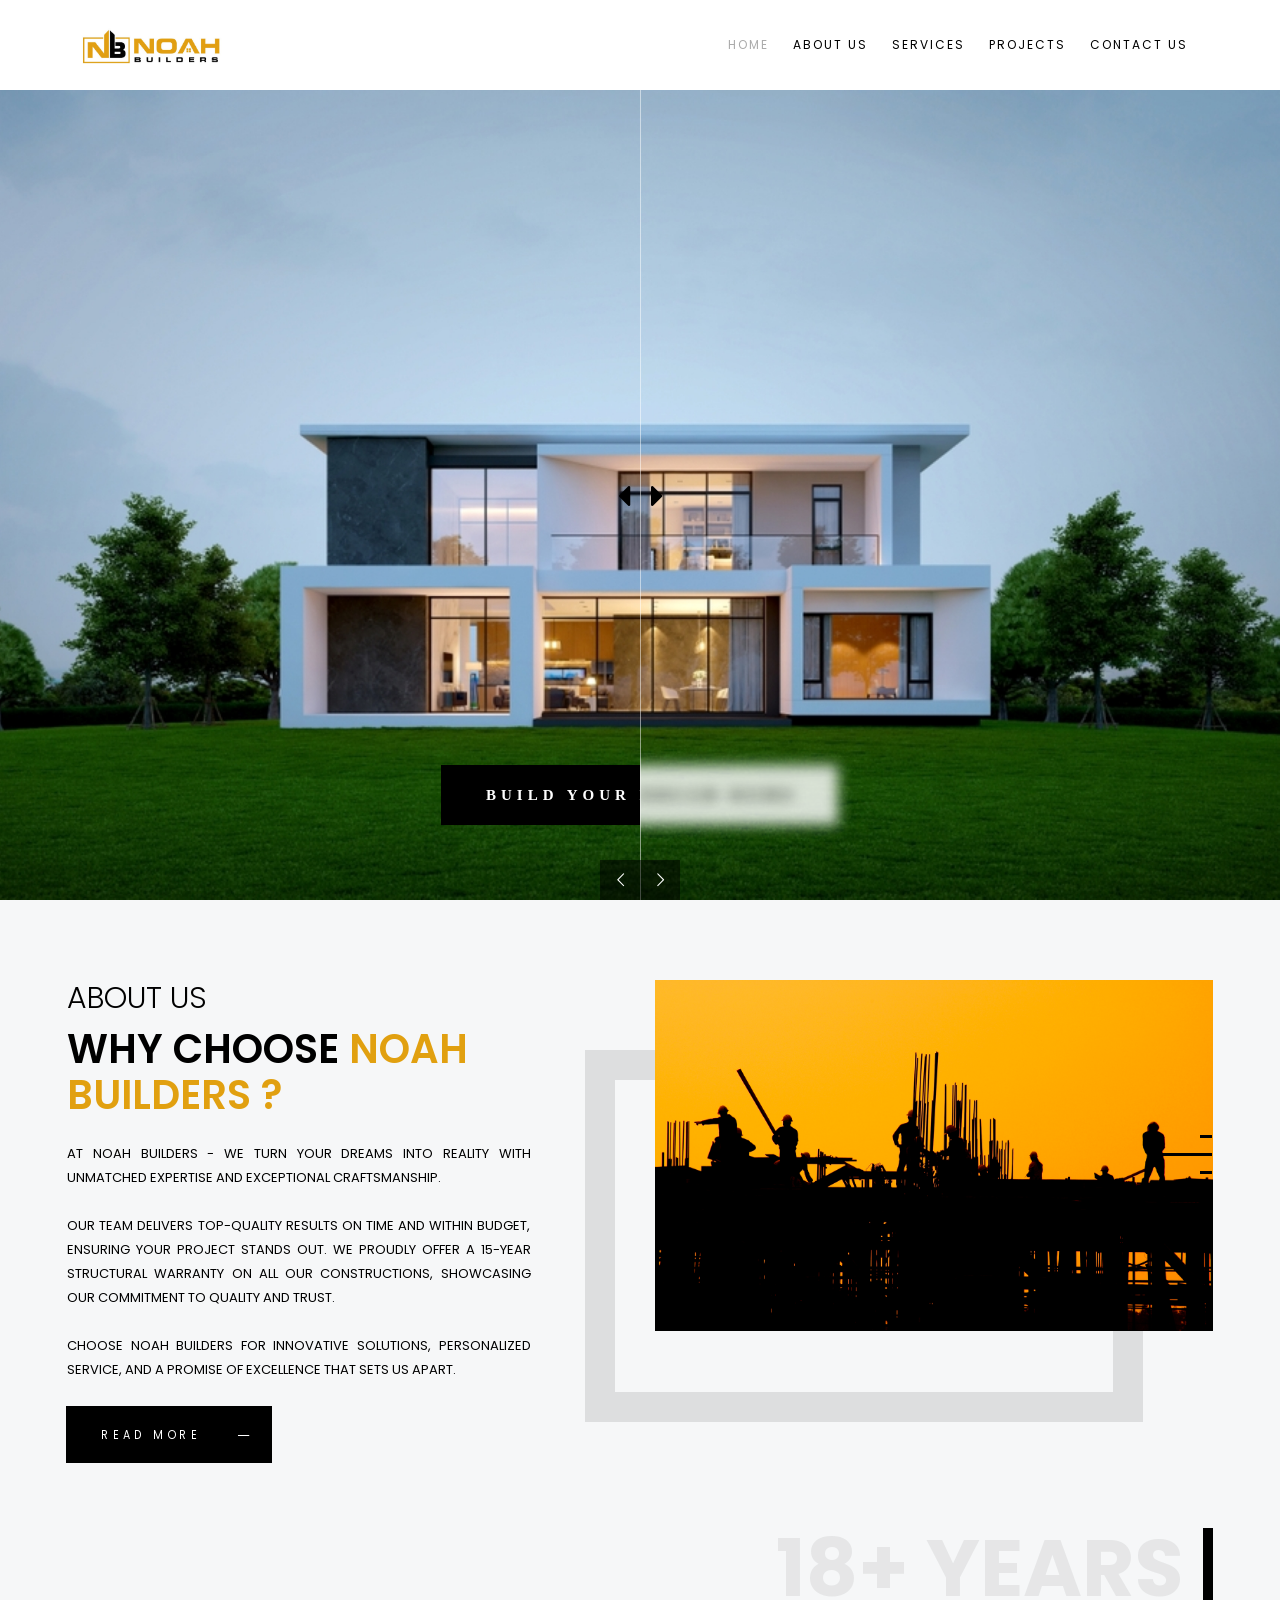
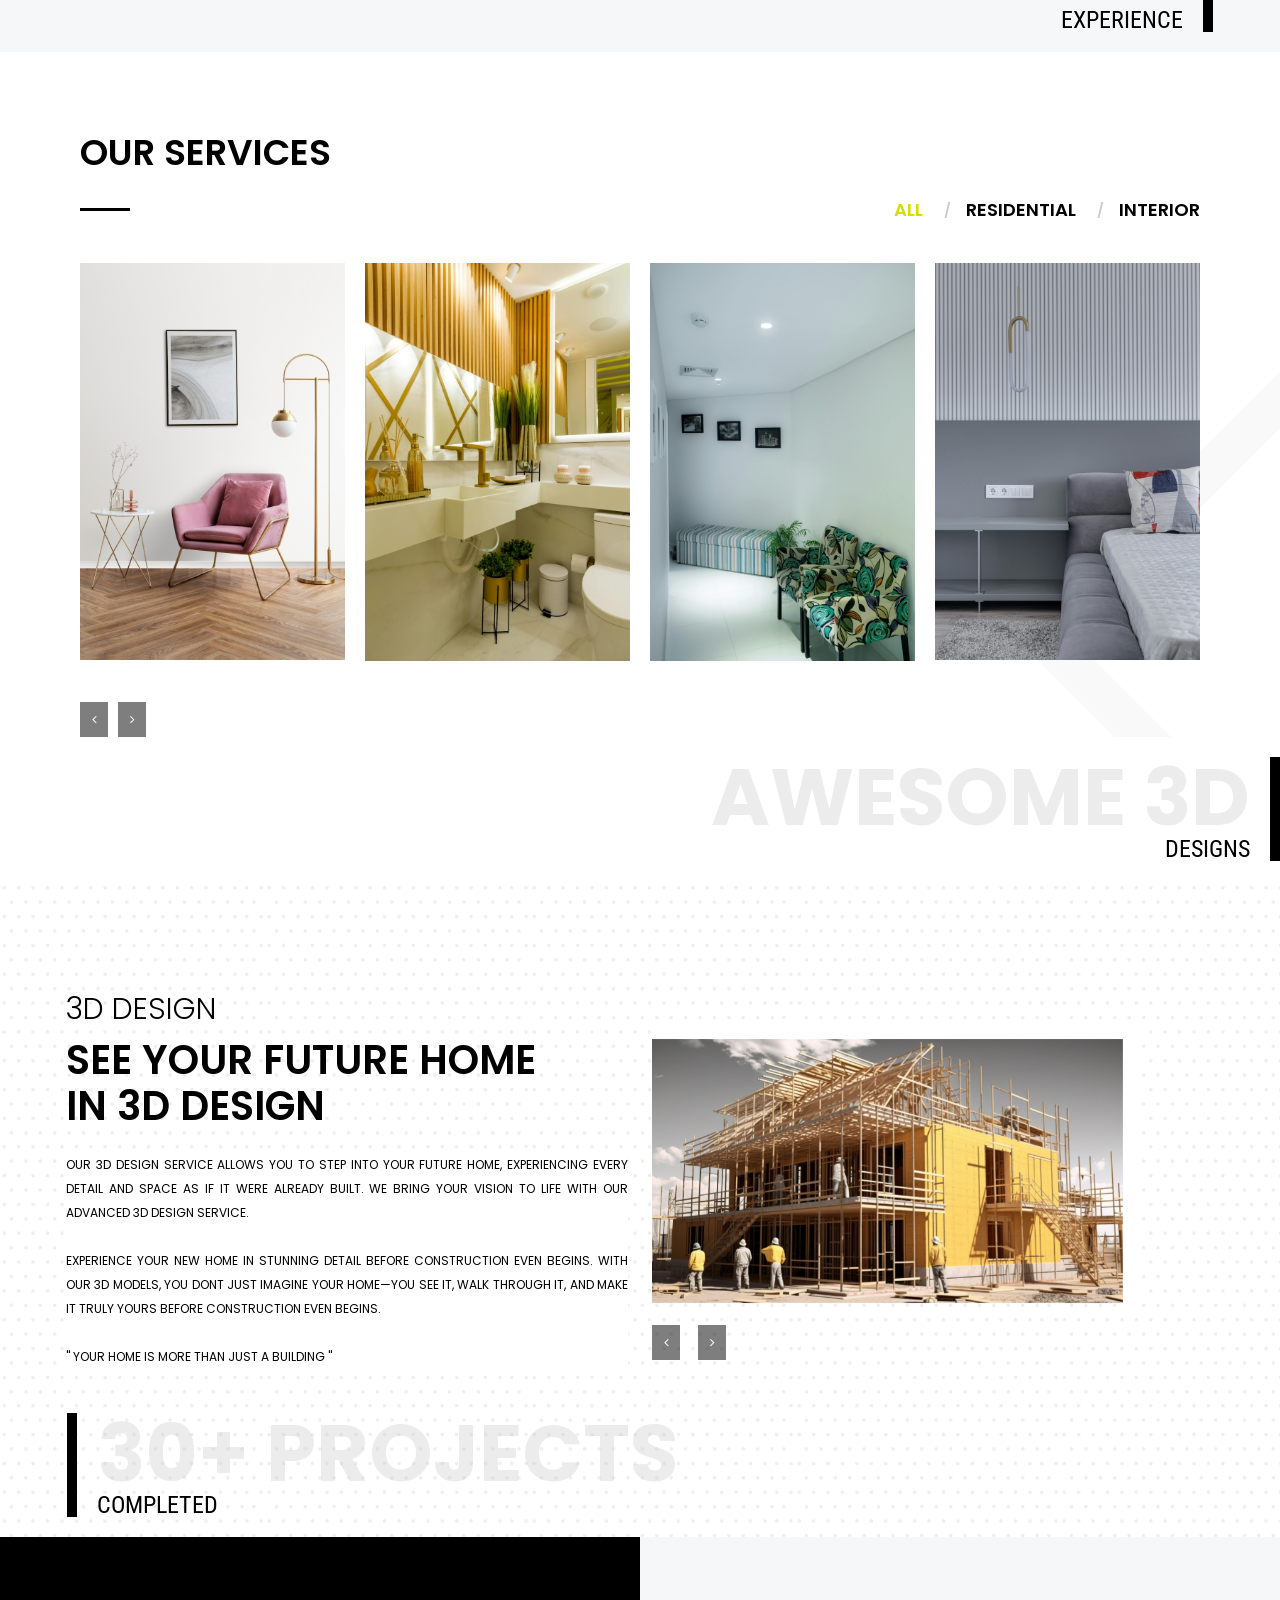
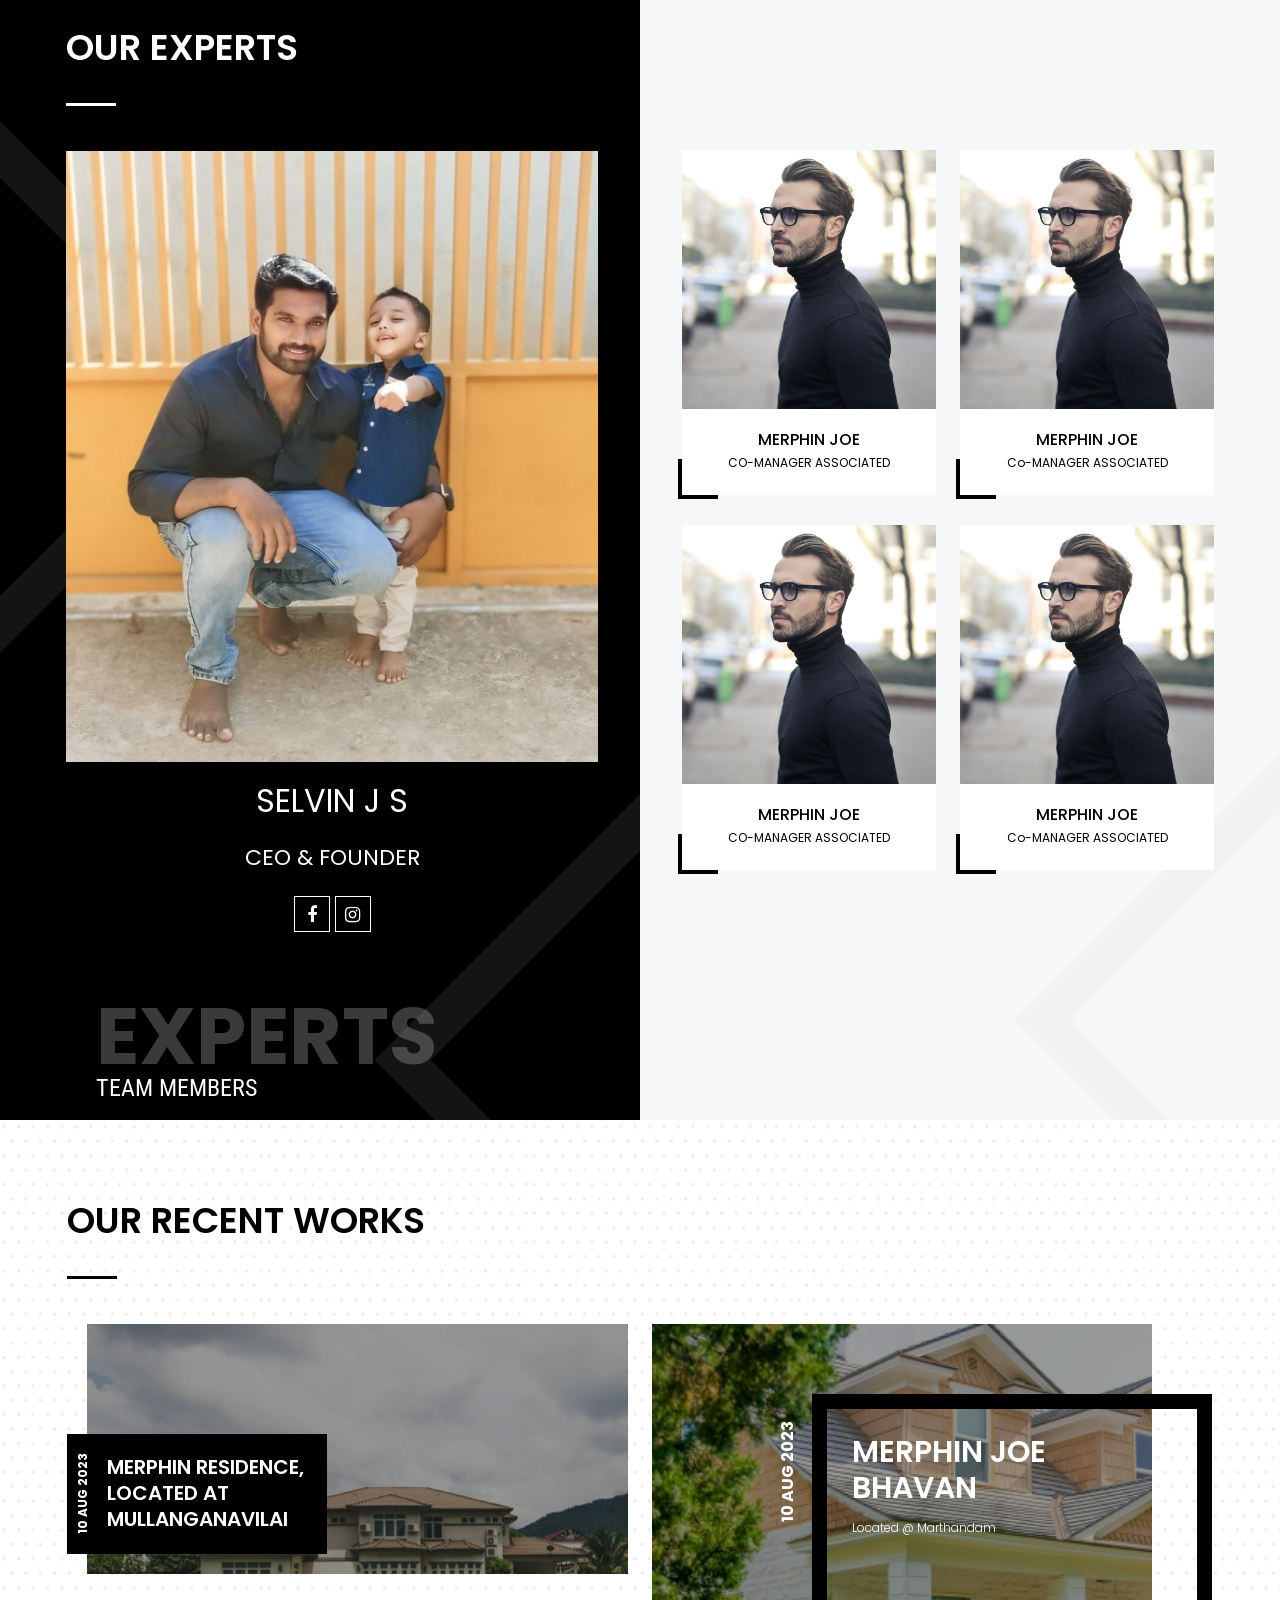
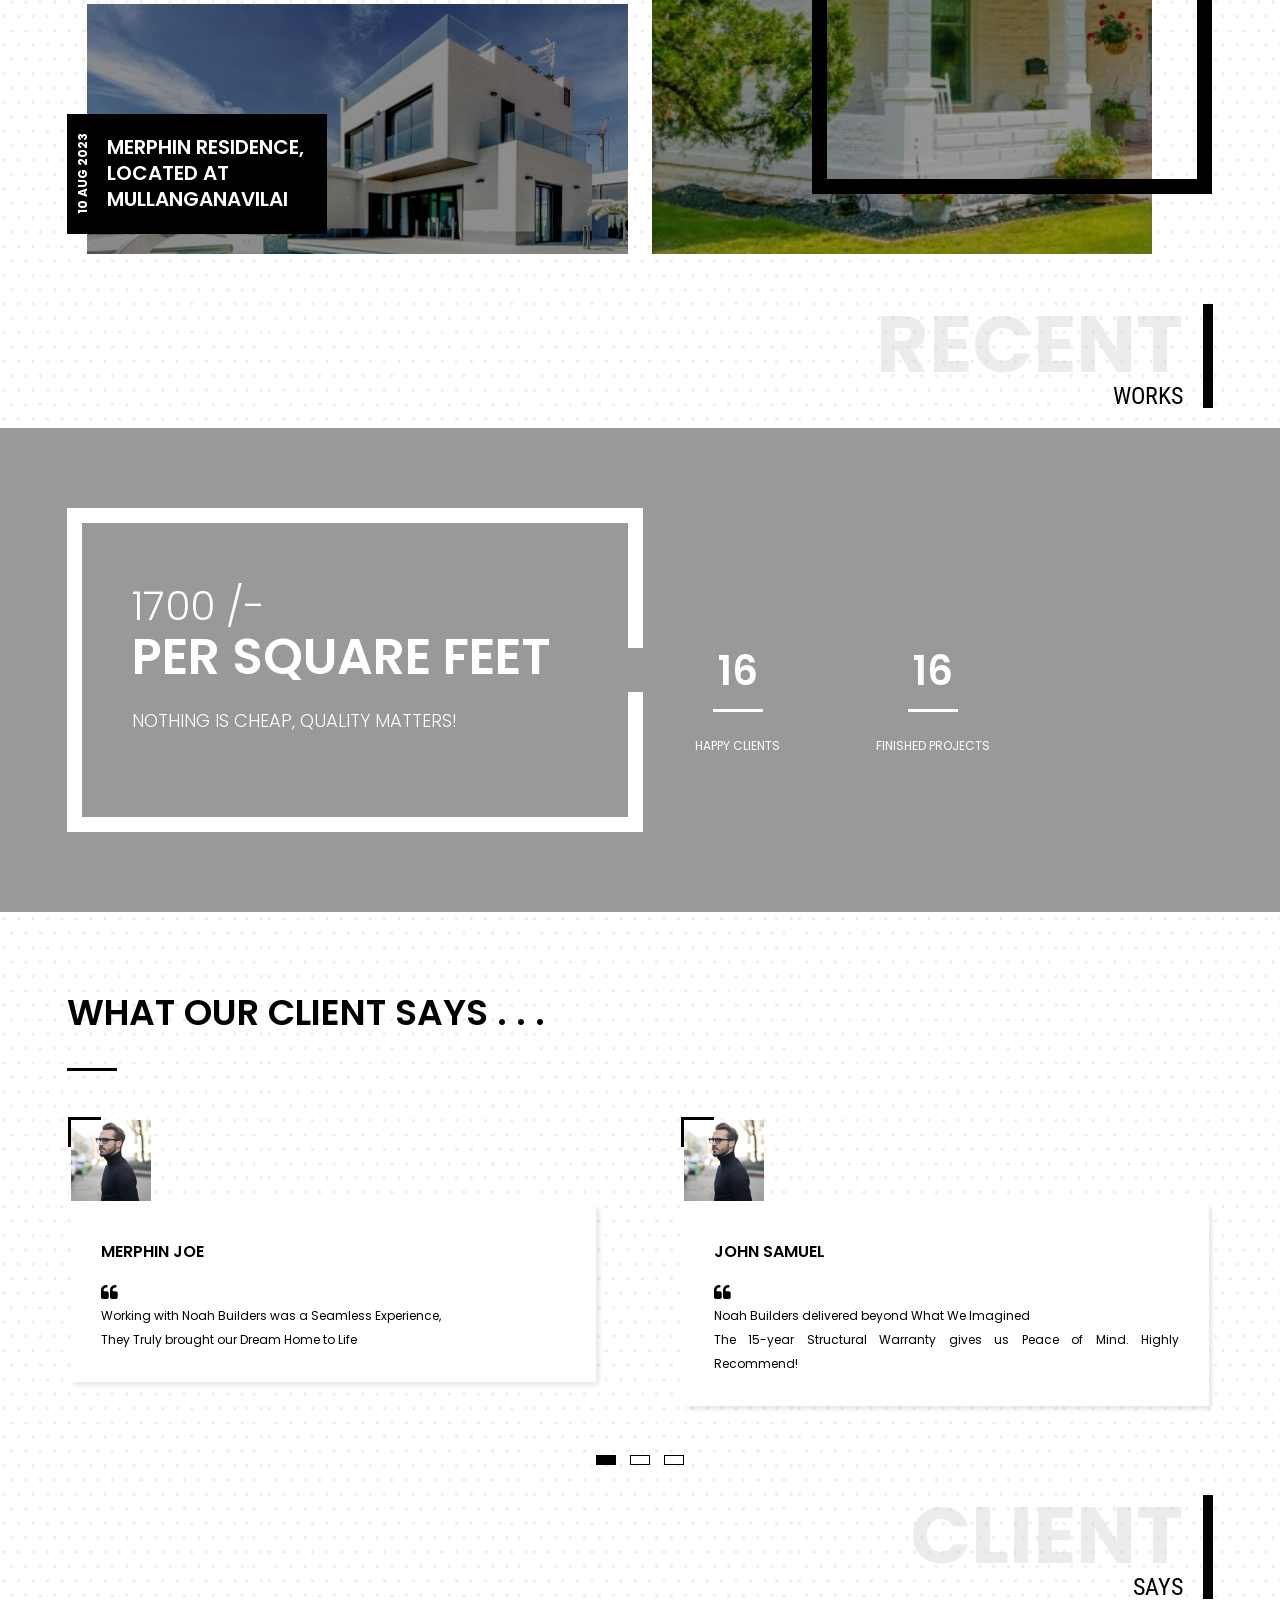
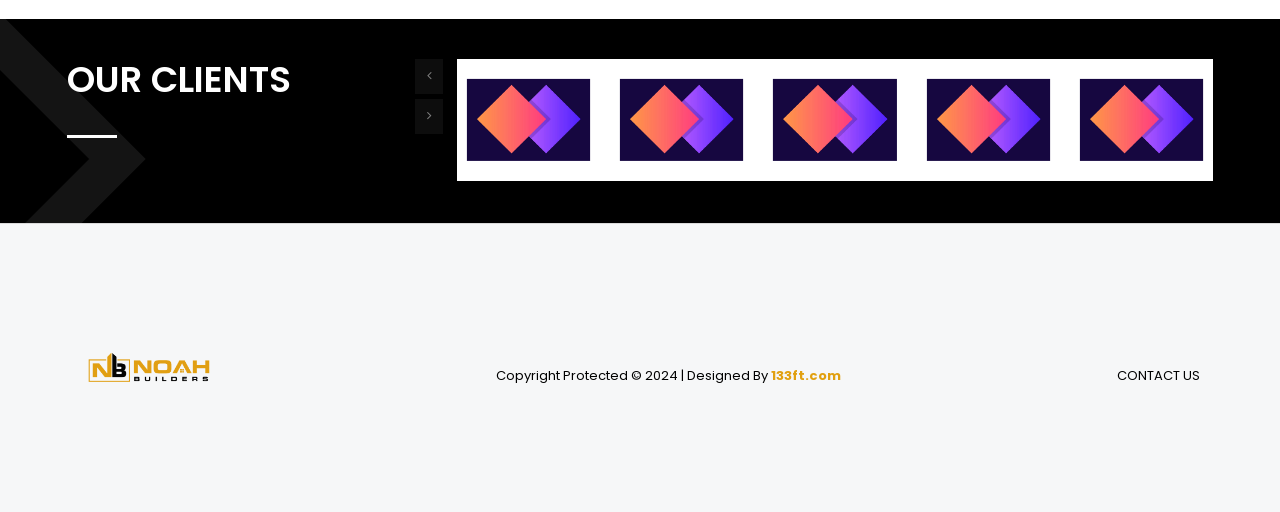
==== commit b5f6d968: "... Minor Corrections" ====
--- a/index.html
+++ b/index.html
@@ -1208,16 +1208,16 @@
                       <img src="images/our-team5/Pro Pic.jpg" alt="" />
                     </div>
                     <div class="wt-team-info text-center p-lr10 p-tb20 text-white">
-                      <h2 class="wt-team-title text-uppercase text-white font-32 font-weight-500">
+                      <h2 class="wt-team-title text-uppercase text-white font-32 font-weight-400">
                         Selvin J S
                       </h2>
-                      <p class="font-22 text-center text-uppercase">Managing Director</p>
+                      <p class="font-22 text-center text-uppercase">CEO & Founder</p>
                       <ul class="social-icons social-md social-square social-dark white-border has-bg">
                         <li>
-                          <a href="javascript:void(0);" class="fa fa-facebook"></a>
+                          <a href="" class="fa fa-facebook"></a>
                         </li>
                         <li>
-                          <a href="javascript:void(0);" class="fa fa-instagram"></a>
+                          <a href="" class="fa fa-instagram"></a>
                         </li>
                       </ul>
                     </div>
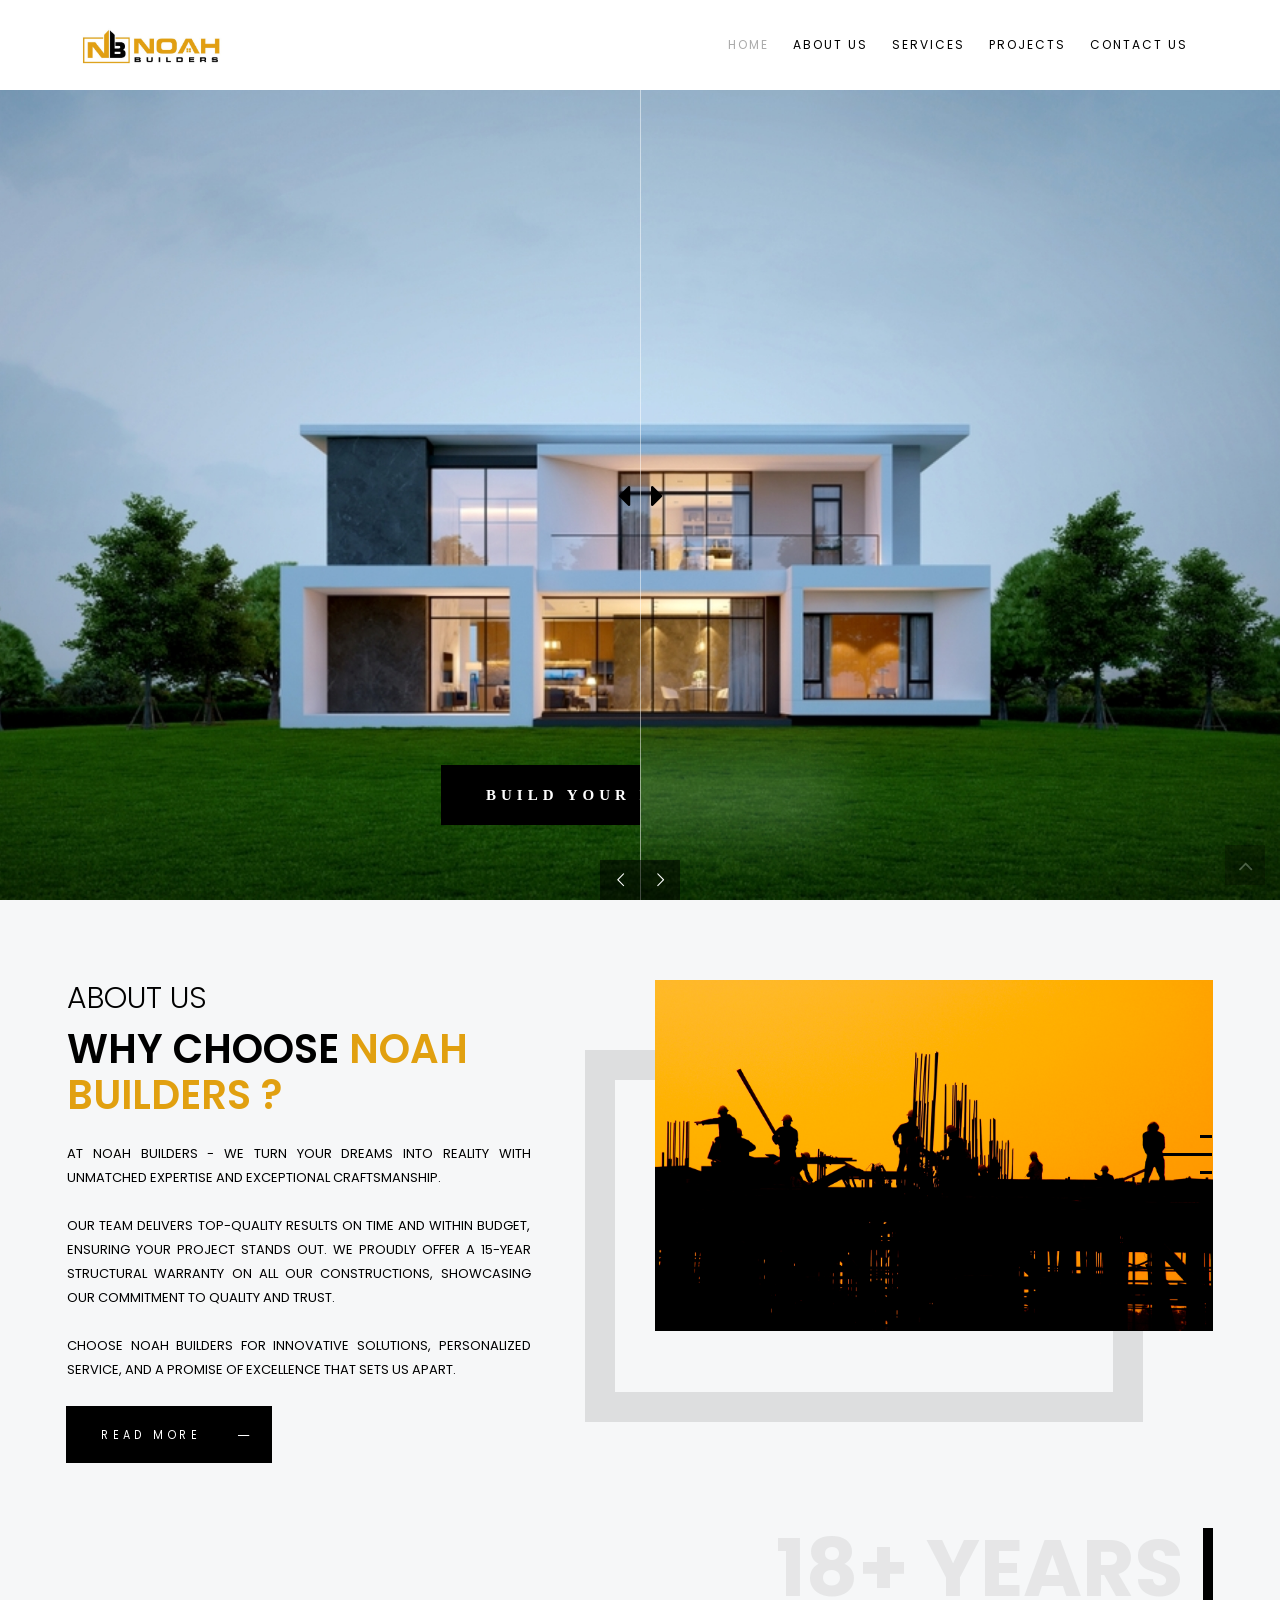
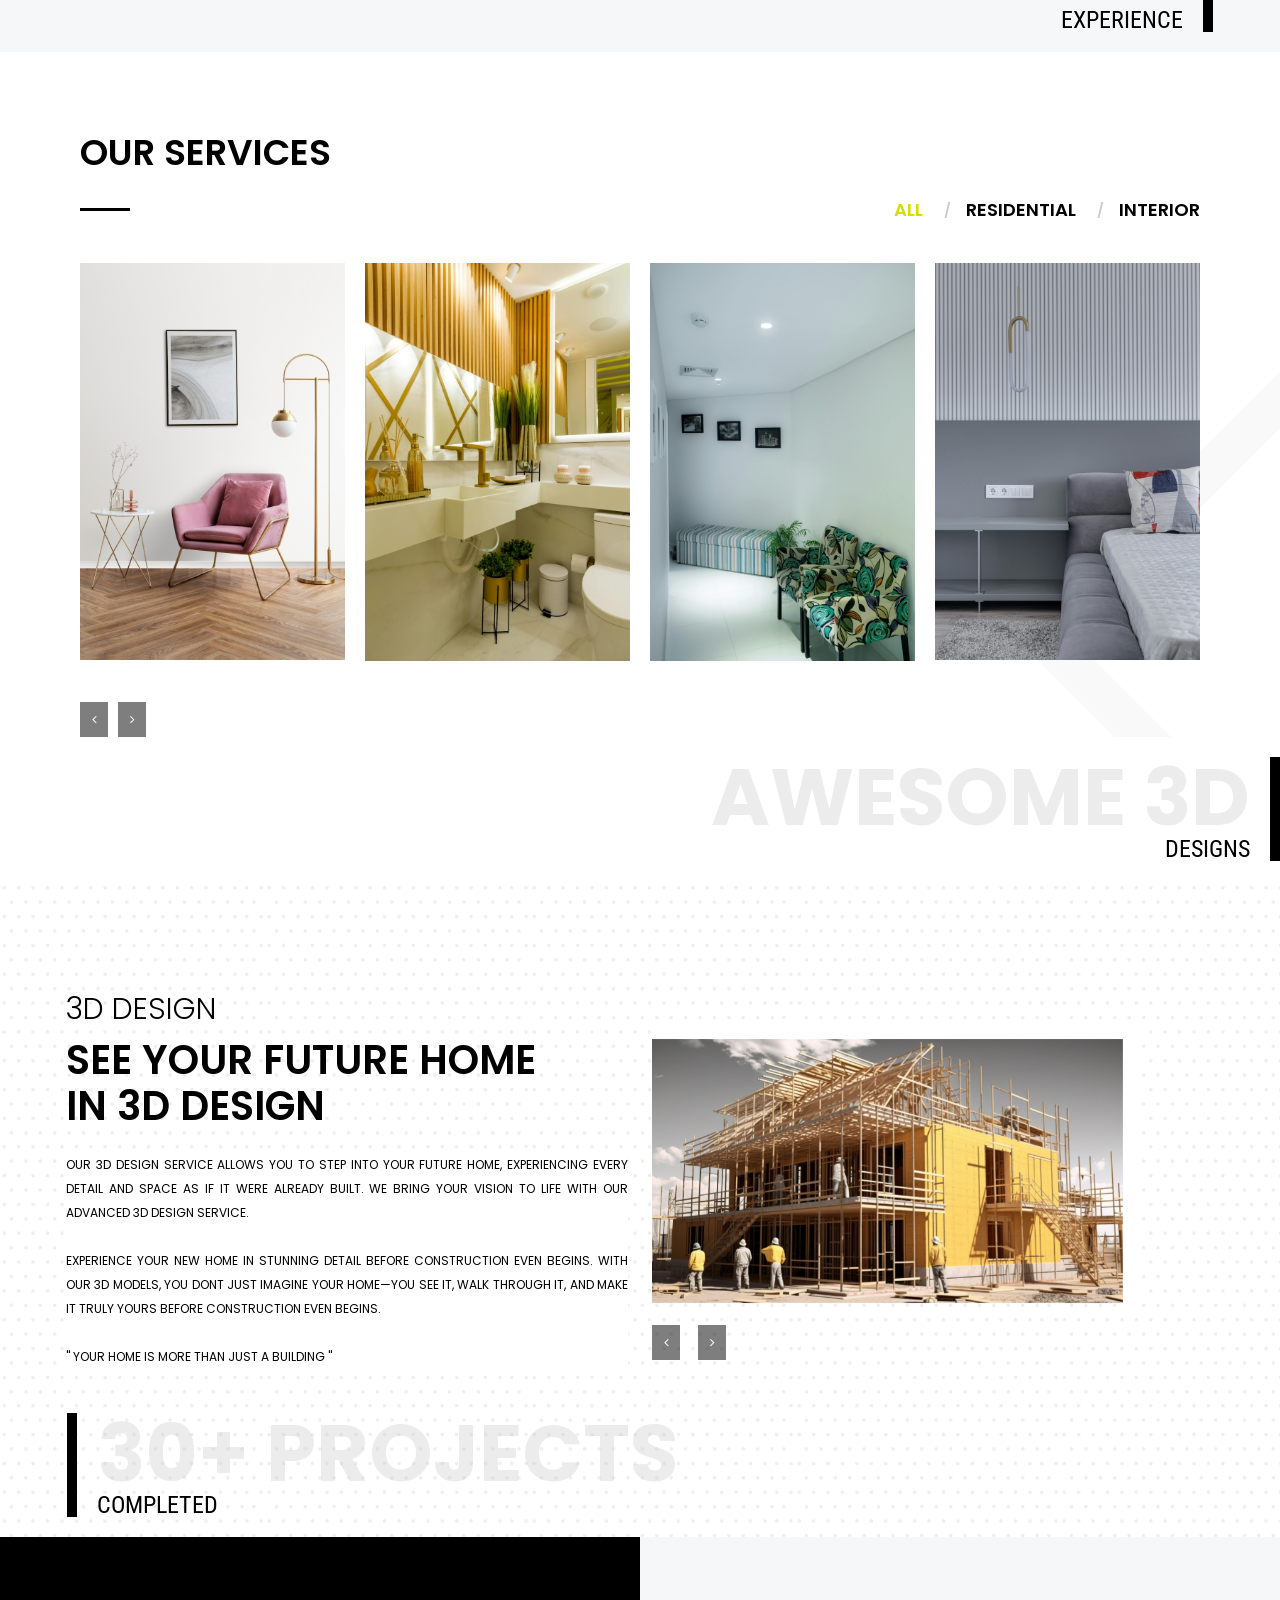
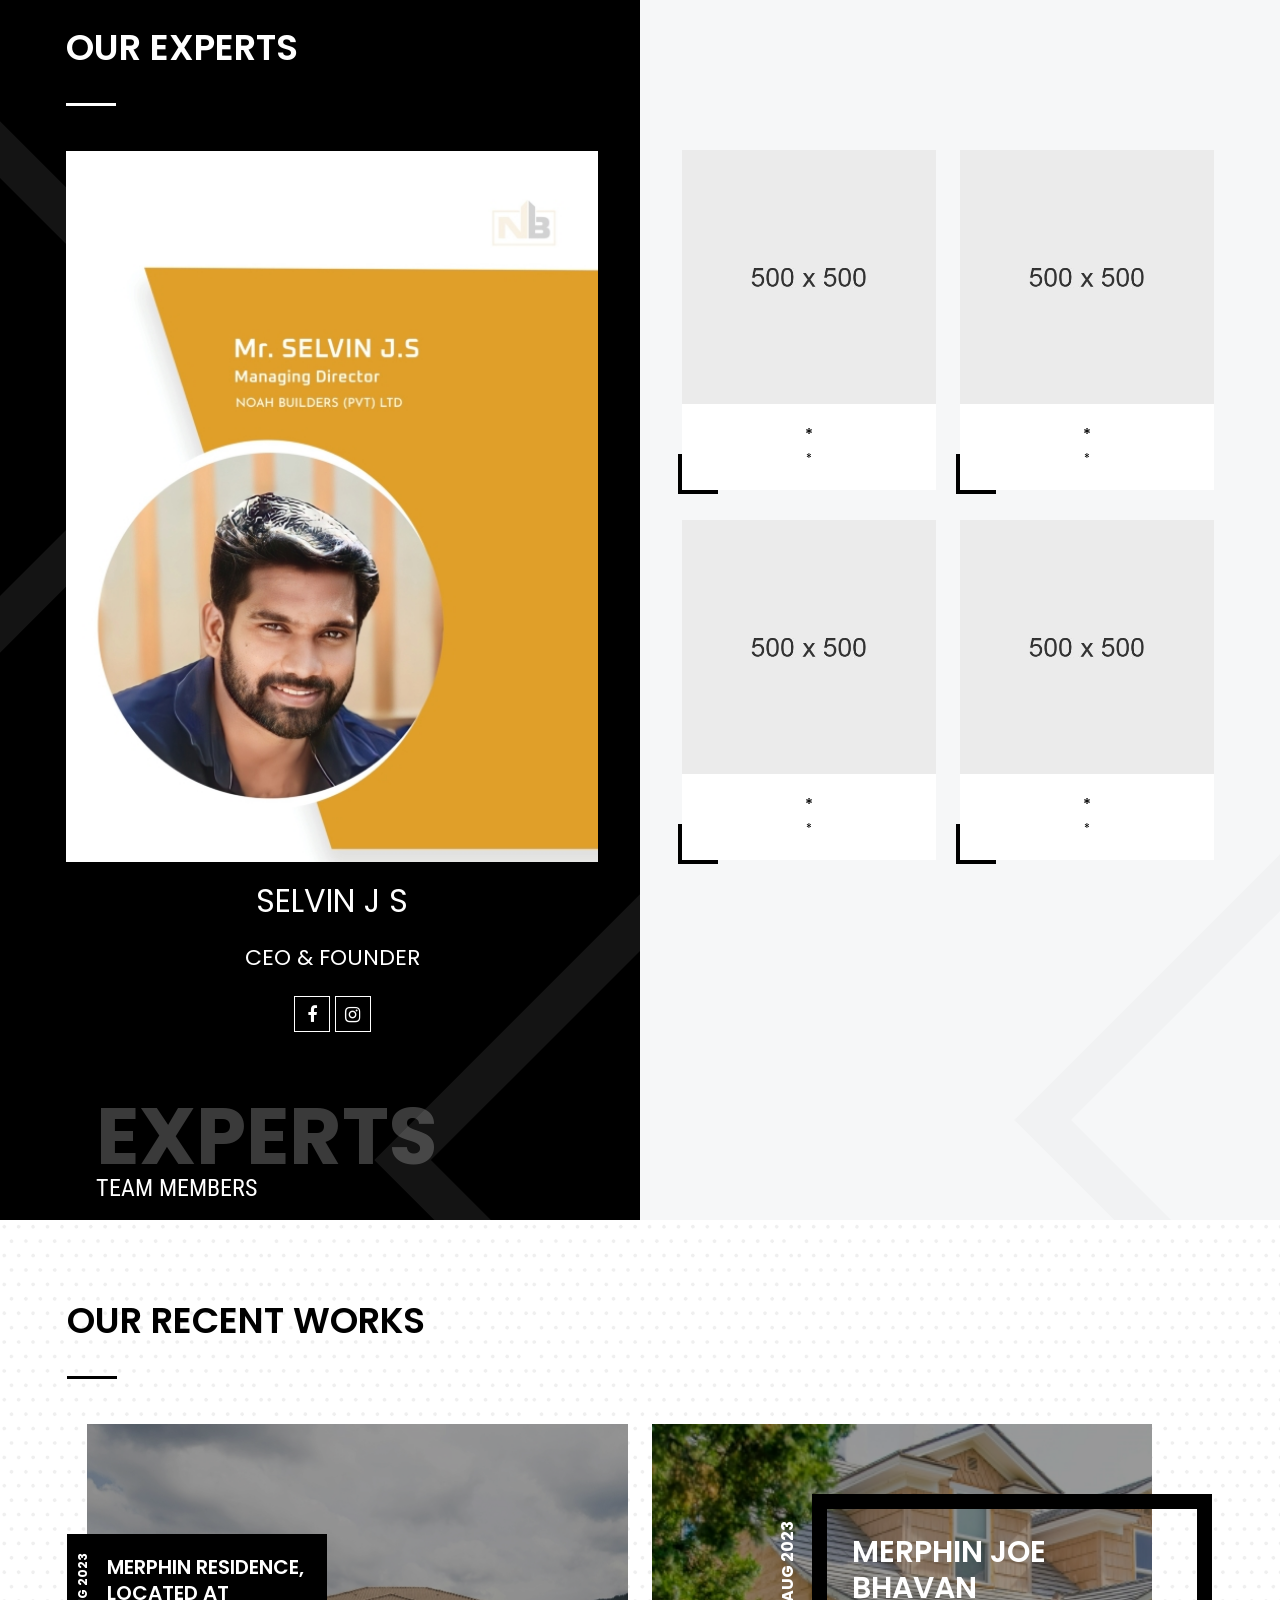
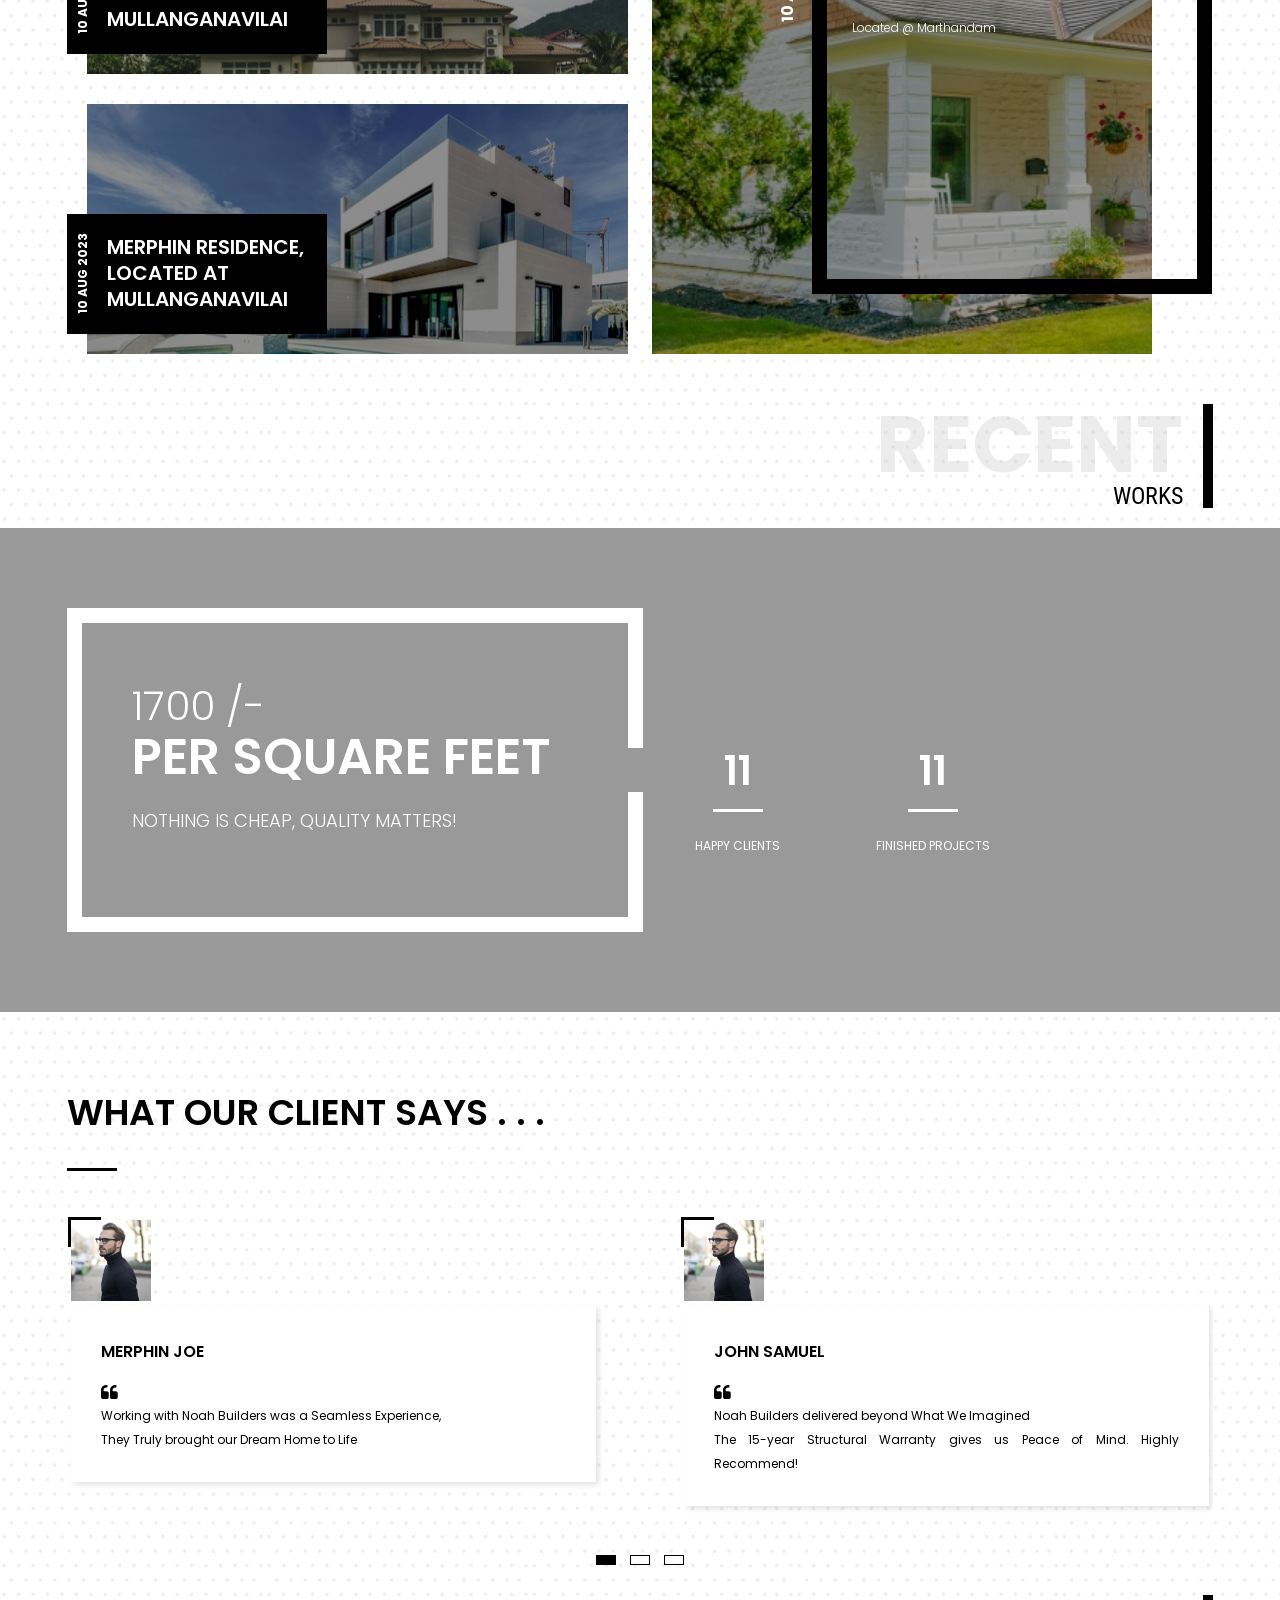
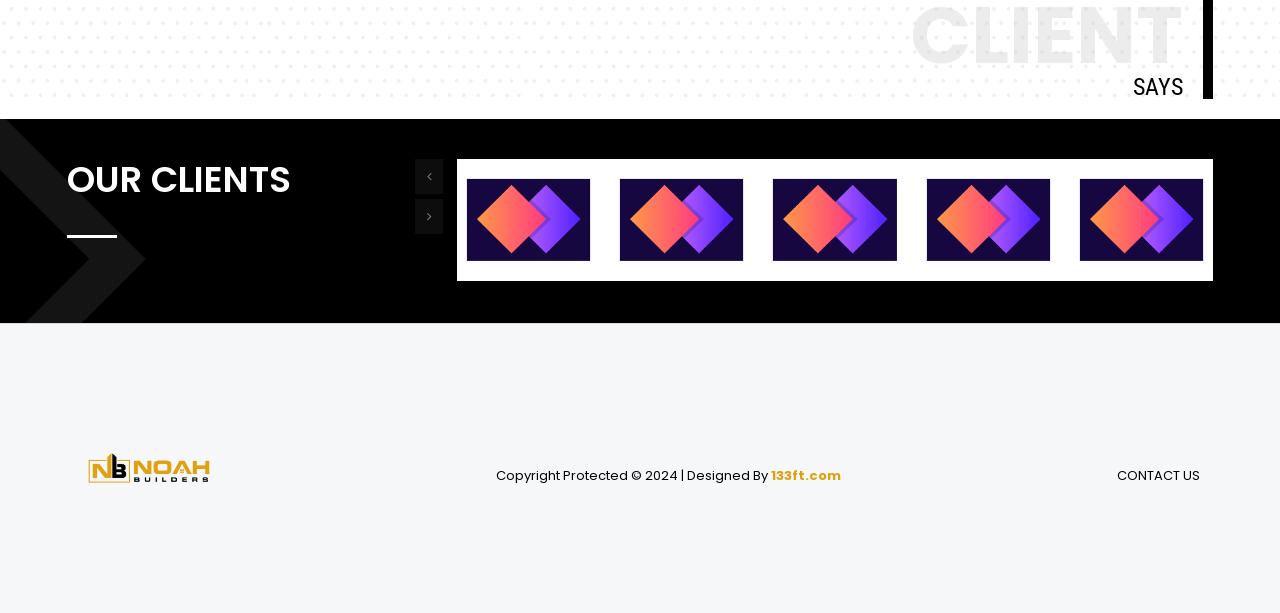
==== commit fbd87bf5: "... Minor Corrections" ====
--- a/index.html
+++ b/index.html
@@ -1194,6 +1194,8 @@
         <div class="container-fluid">
           <div class="section-content">
             <div class="row">
+
+              <!--CEO & Founder-->
               <div class="col-lg-6 col-md-12 bg-black square_shape1 square_shape2">
                 <div class="wt-left-part2 m-experts p-t90">
                   <!-- Title -->
@@ -1231,12 +1233,14 @@
               </div>
               <div class="col-lg-6 col-md-12">
                 <div class="wt-right-part2 team-outer">
+
+                  <!--Co-Staff Details-->
                   <div class="row">
                     <!-- COLUMNS 1 -->
                     <div class="col-md-6 col-sm-6 col-xs-6 col-xs-100pc m-tb15">
                       <div class="wt-team-six bg-white">
                         <div class="wt-team-media wt-thum-bx wt-img-overlay1">
-                          <img src="images/our-team5/500 x 500.jpg" alt="" />
+                          <img src="images/our-team5/pic2.jpg" alt="" />
                           <div class="overlay-bx">
                             <div class="overlay-icon">
                               <ul class="social-icons social-square social-dark">
@@ -1252,9 +1256,9 @@
                         </div>
                         <div class="wt-team-info text-center bg-white p-lr10 p-tb20">
                           <h5 class="wt-team-title text-uppercase m-a0">
-                            MERPHIN JOE
+                            *
                           </h5>
-                          <p class="m-b0 text-center">CO-MANAGER ASSOCIATED</p>
+                          <p class="m-b0 text-center">*</p>
                         </div>
                       </div>
                     </div>
@@ -1262,7 +1266,7 @@
                     <div class="col-md-6 col-sm-6 col-xs-6 col-xs-100pc m-tb15">
                       <div class="wt-team-six bg-white">
                         <div class="wt-team-media wt-thum-bx wt-img-overlay1">
-                          <img src="images/our-team5/500 x 500.jpg" alt="" />
+                          <img src="images/our-team5/pic2.jpg" alt="" />
                           <div class="overlay-bx">
                             <div class="overlay-icon">
                               <ul class="social-icons social-square social-dark">
@@ -1278,9 +1282,9 @@
                         </div>
                         <div class="wt-team-info text-center bg-white p-lr10 p-tb20">
                           <h5 class="wt-team-title text-uppercase m-a0">
-                            MERPHIN JOE
+                            *
                           </h5>
-                          <p class="m-b0 text-center">Co-MANAGER ASSOCIATED</p>
+                          <p class="m-b0 text-center">*</p>
                         </div>
                       </div>
                     </div>
@@ -1288,7 +1292,7 @@
                     <div class="col-md-6 col-sm-6 col-xs-6 col-xs-100pc m-tb15">
                       <div class="wt-team-six bg-white">
                         <div class="wt-team-media wt-thum-bx wt-img-overlay1">
-                          <img src="images/our-team5/500 x 500.jpg" alt="" />
+                          <img src="images/our-team5/pic2.jpg" alt="" />
                           <div class="overlay-bx">
                             <div class="overlay-icon">
                               <ul class="social-icons social-square social-dark">
@@ -1304,10 +1308,9 @@
                         </div>
                         <div class="wt-team-info text-center bg-white p-lr10 p-tb20">
                           <h5 class="wt-team-title text-uppercase m-a0">
-                            MERPHIN JOE
+                            *
                           </h5>
-                          <p class="m-b0 text-center">CO-MANAGER ASSOCIATED</p>
-                          <!---->
+                          <p class="m-b0 text-center">*</p>
                         </div>
                       </div>
                     </div>
@@ -1315,7 +1318,7 @@
                     <div class="col-md-6 col-sm-6 col-xs-6 col-xs-100pc m-tb15">
                       <div class="wt-team-six bg-white">
                         <div class="wt-team-media wt-thum-bx wt-img-overlay1">
-                          <img src="images/our-team5/500 x 500.jpg" alt="" />
+                          <img src="images/our-team5/pic2.jpg" alt="" />
                           <div class="overlay-bx">
                             <div class="overlay-icon">
                               <ul class="social-icons social-square social-dark">
@@ -1331,10 +1334,9 @@
                         </div>
                         <div class="wt-team-info text-center bg-white p-lr10 p-tb20">
                           <h5 class="wt-team-title text-uppercase m-a0">
-                            MERPHIN JOE
+                            *
                           </h5>
-                          <p class="m-b0 text-center">Co-MANAGER ASSOCIATED</p>
-                          <!---->
+                          <p class="m-b0 text-center">*</p>
                         </div>
                       </div>
                     </div>
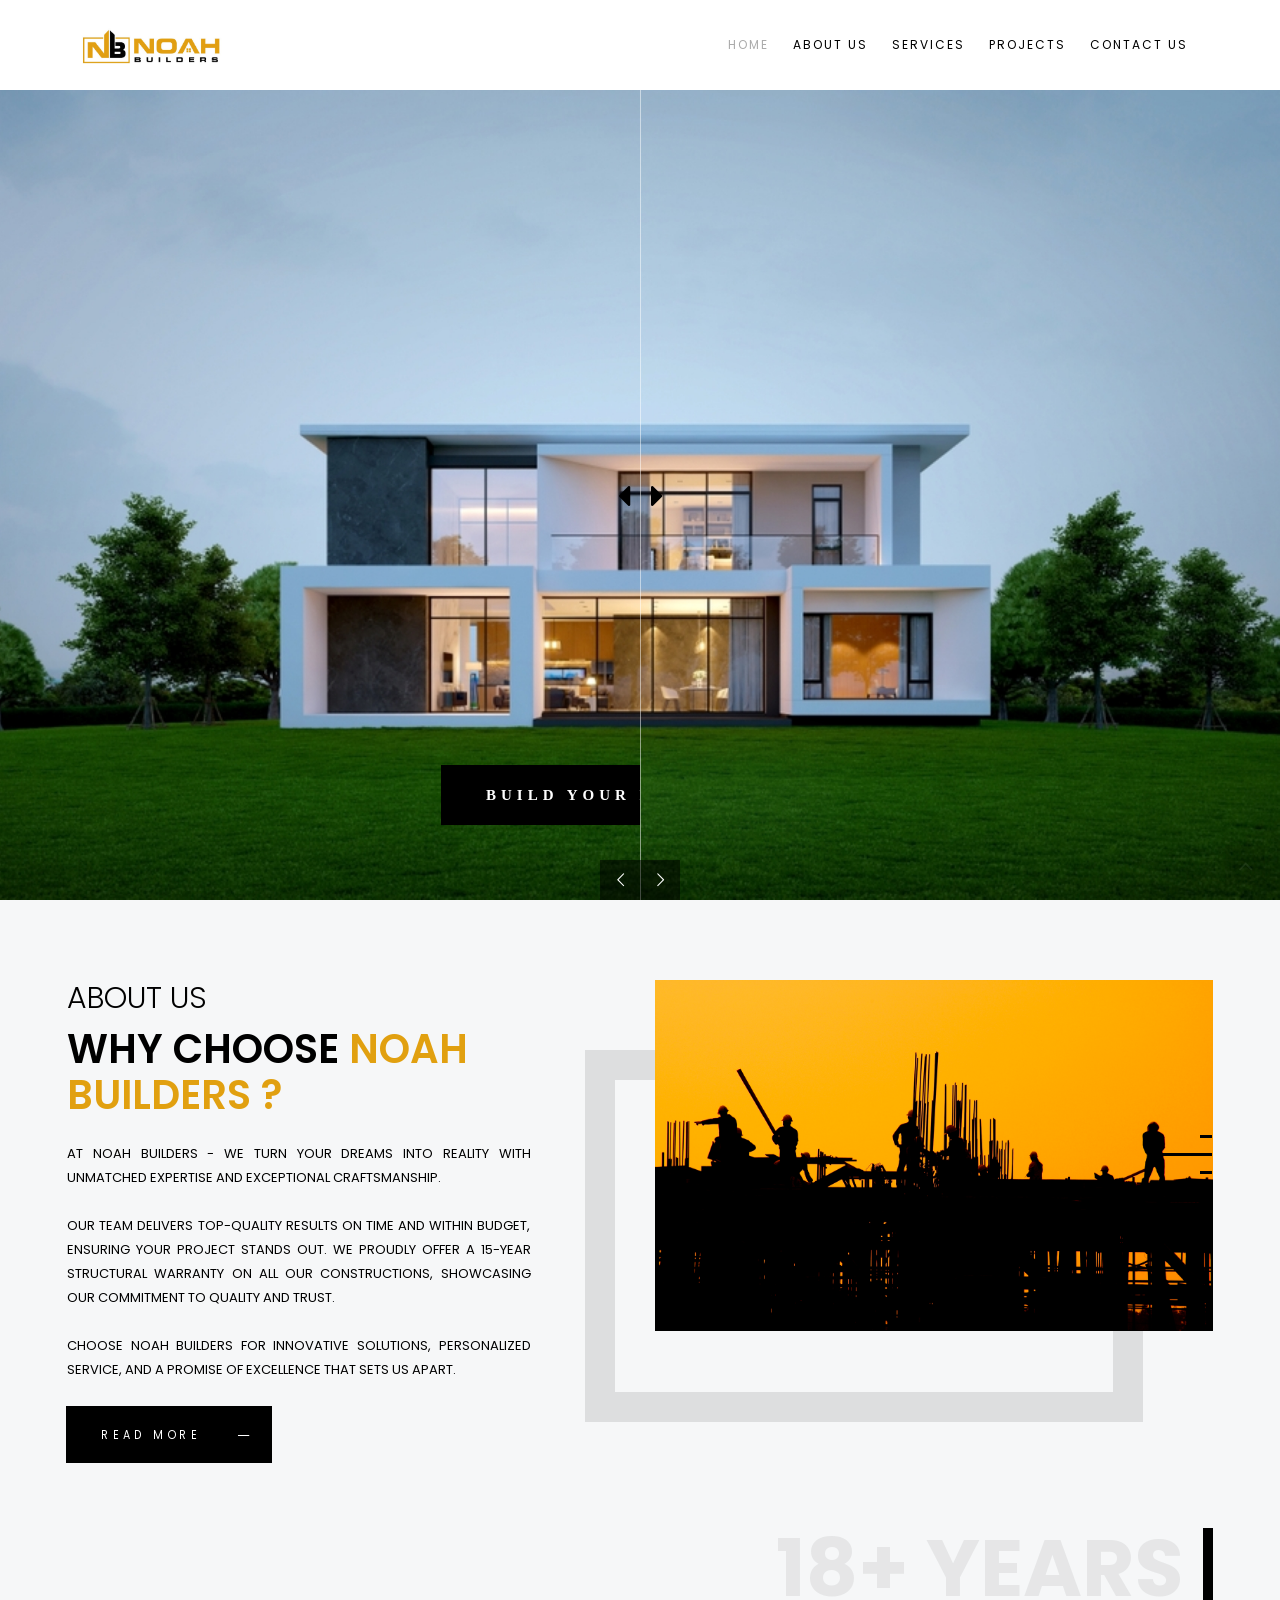
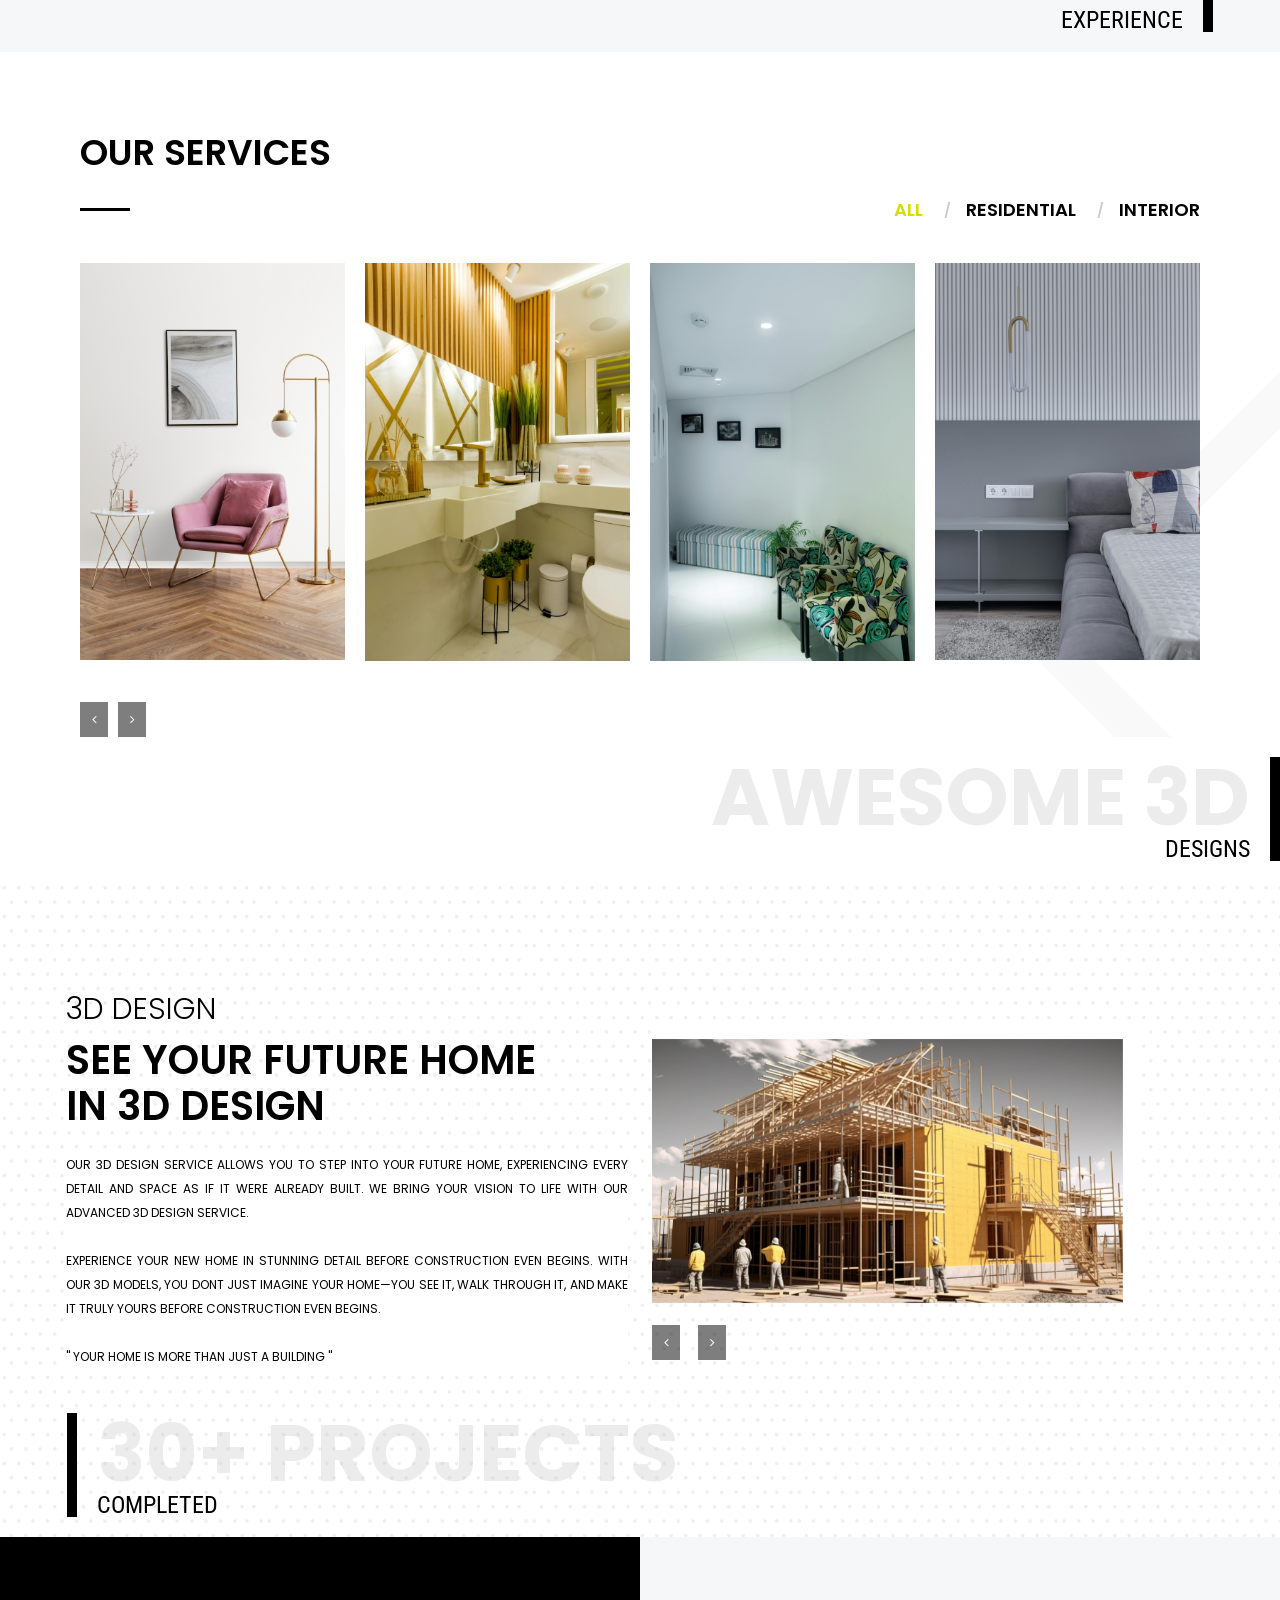
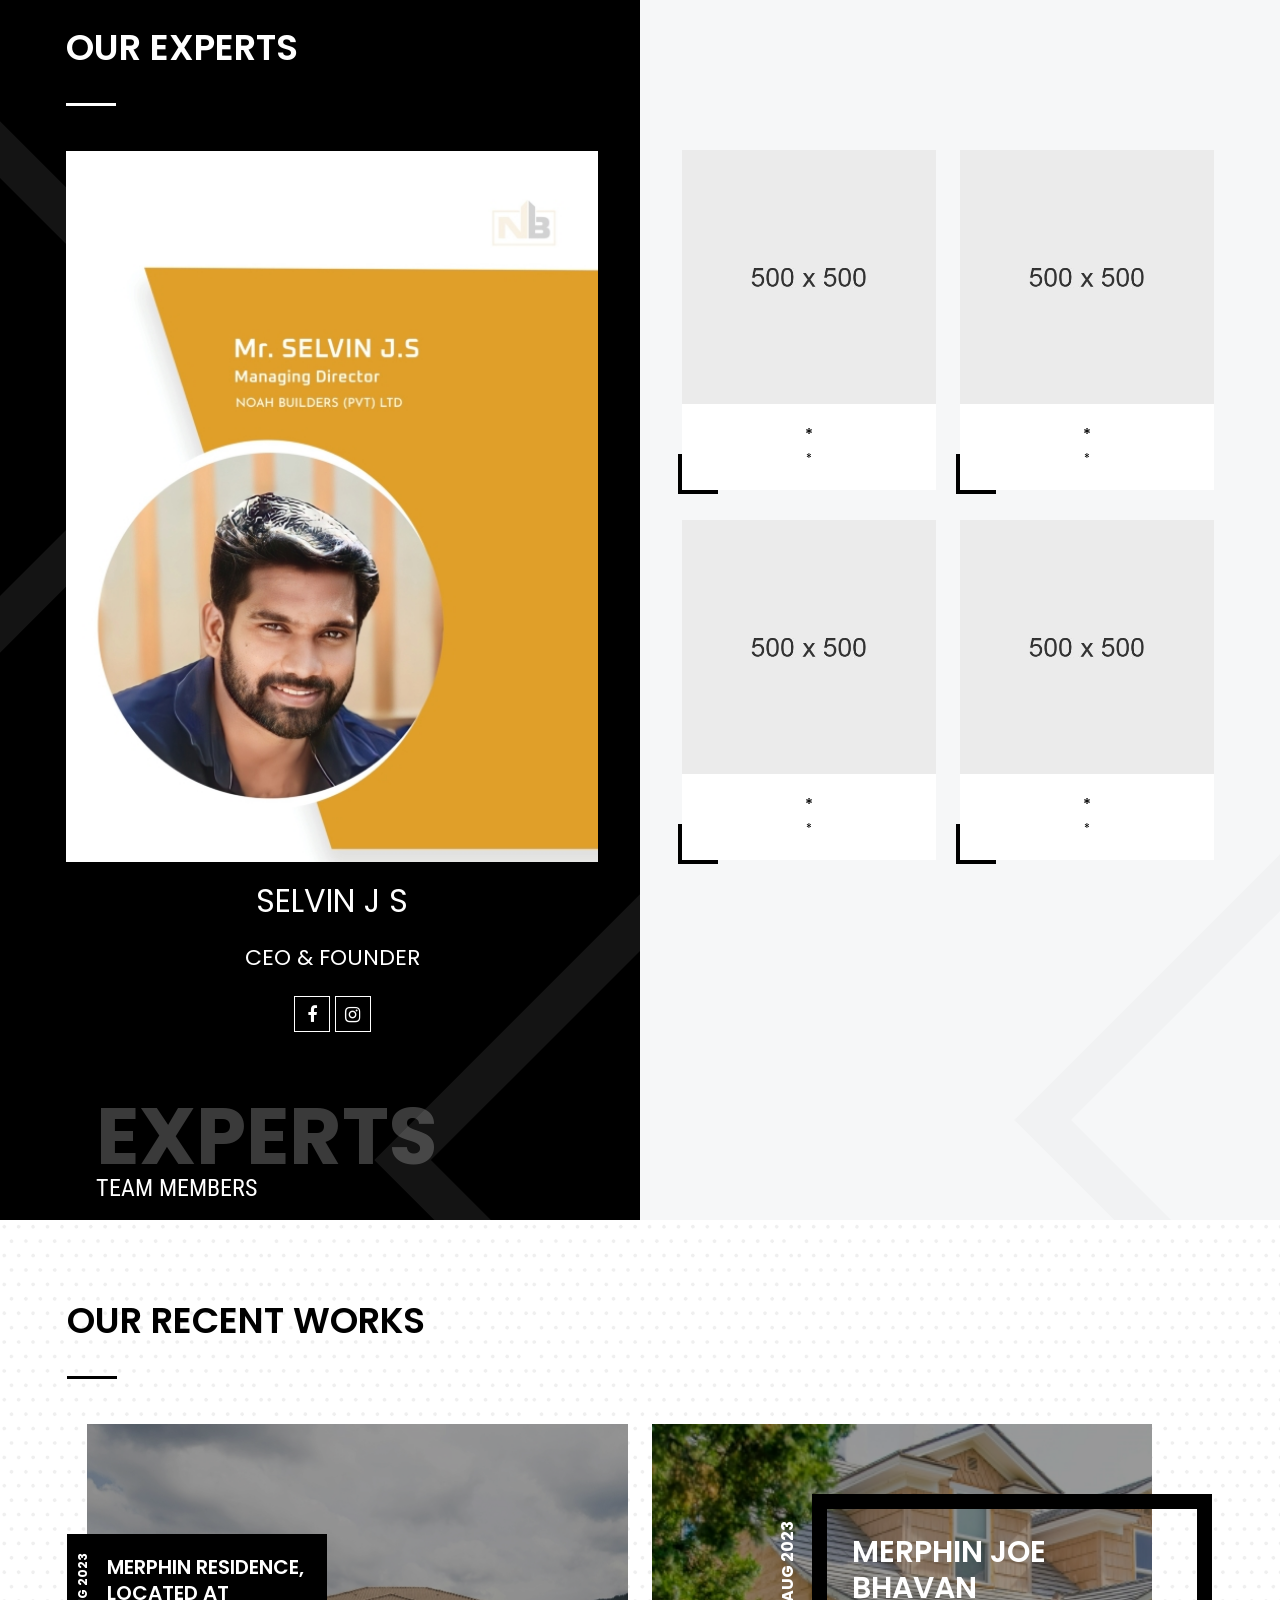
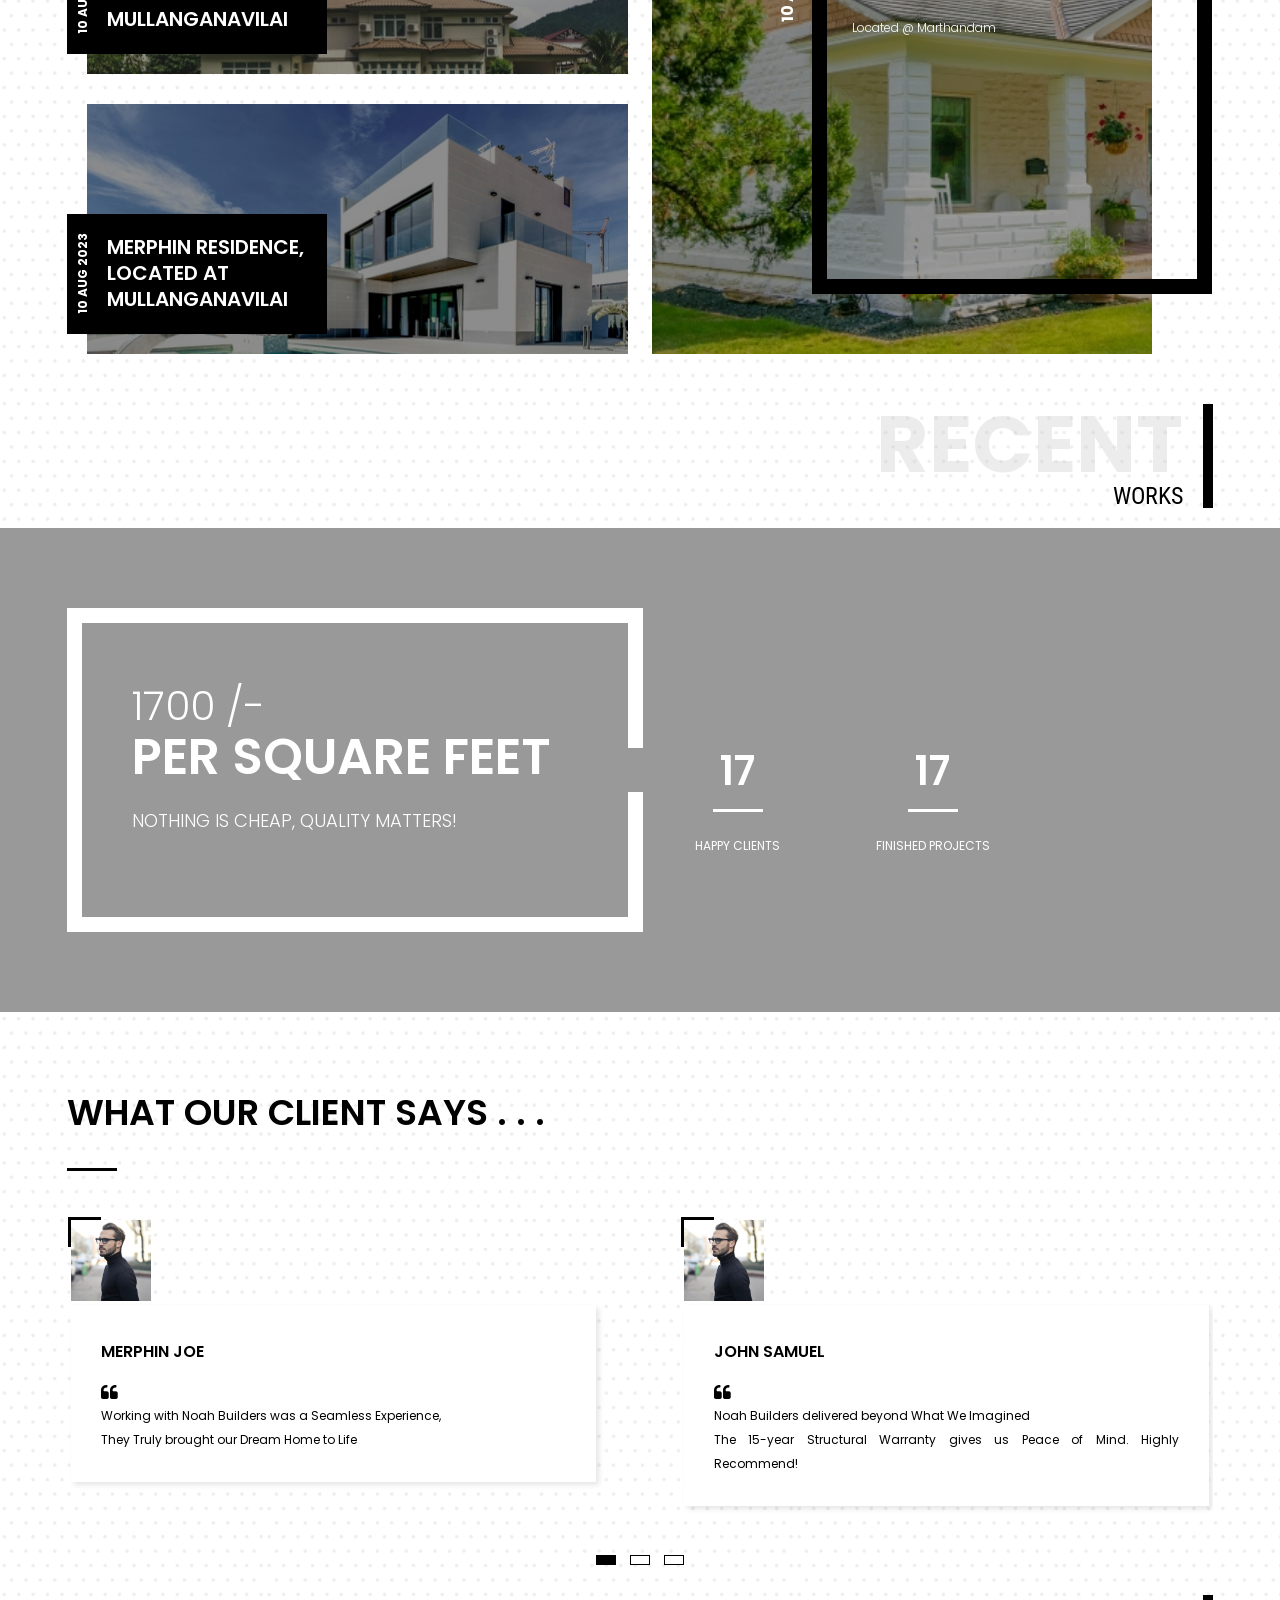
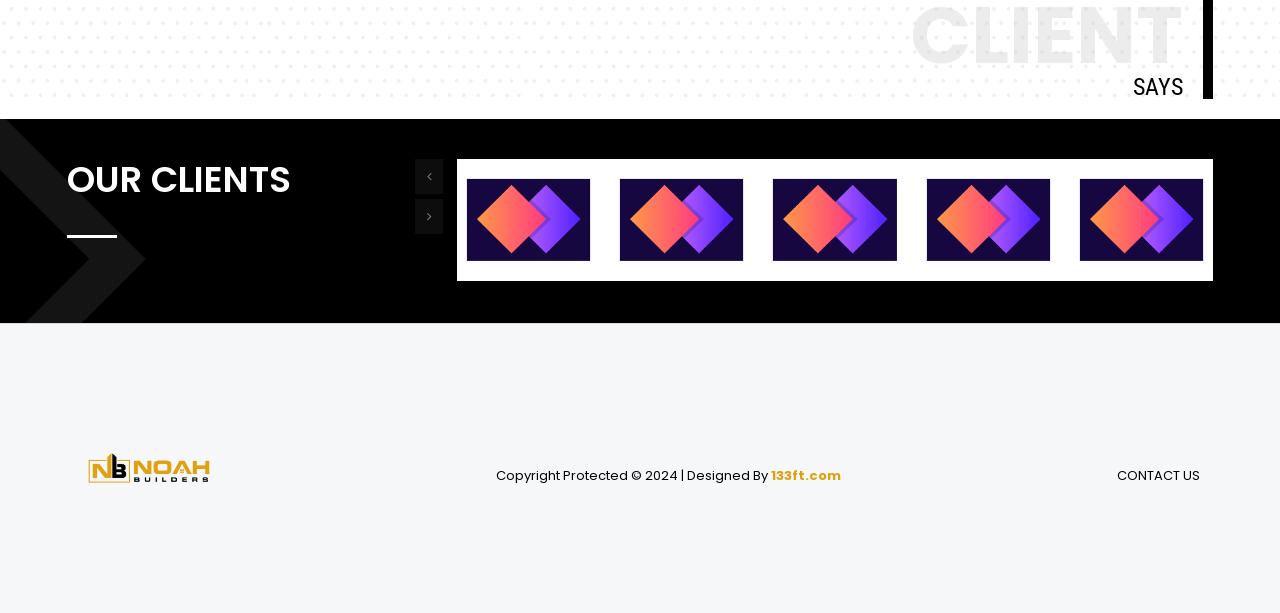
==== commit aebb98b7: "... Initial Release" ====
--- a/index.html
+++ b/index.html
@@ -5,17 +5,19 @@
   <!-- META Data -->
   <meta charset="utf-8" />
   <meta http-equiv="X-UA-Compatible" content="IE=edge" />
-  <meta name="keywords" content="" />
-  <meta name="author" content="" />
-  <meta name="robots" content="" />
-  <meta name="description" content="" />
+  <meta name="keywords"
+    content="Construction Company, Construction, Construction Company in Nagercoil, Construction Company in Marthandam, Kanyakumari Construction Companies, Top Construction Companies in Nagercoil, House Renovation, Home Designs, 3D Home Designs, Office Construction, Build Home" />
+  <meta name="author" content="Noah Builders" />
+  <meta name="robots" content="index, follow" />
+  <meta name="description"
+    content="Noah Builders is a top construction company in Nagercoil, specializing in building homes, offices, and renovations within client budgets. We ensure quality by using only the best materials for every project." />
 
   <!-- Favicons Icon -->
   <link rel="icon" href="images/" type="image/x-icon" />
   <link rel="shortcut icon" type="image/x-icon" href="images/" />
 
   <!-- Page Title Here -->
-  <title>Noah Builders</title>
+  <title>Noah Builders | Top Construction Company in Nagercoil</title>
 
   <!-- Mobile Specific -->
   <meta name="viewport" content="width=device-width, initial-scale=1" />
@@ -1003,7 +1005,6 @@
           <span class="text-black">Designs</span>
         </div>
 
-
         <!-- 3D Content -->
         <div class="section-full p-t110 clearfix bg-repeat tm-wo-we-r"
           style="background-image: url(images/background/ptn-1.png)">
@@ -1019,16 +1020,18 @@
                         See Your Future Home <br />
                         in 3D Design
                       </h2>
-                      <p style="background-color: white;">
+                      <p style="background-color: white">
                         Our 3D design service allows you to step into your
                         future home, experiencing every detail and space as if
-                        it were already built. we bring your vision to life with
-                        our advanced 3D design service. <br> <br>
-                        Experience your new home
-                        in stunning detail before construction even begins.
-                        With our 3D models, you dont just imagine
-                        your home—you see it, walk through it, and make it truly
-                        yours before construction even begins. <br> <br>
+                        it were already built. we bring your vision to life
+                        with our advanced 3D design service. <br />
+                        <br />
+                        Experience your new home in stunning detail before
+                        construction even begins. With our 3D models, you dont
+                        just imagine your home—you see it, walk through it,
+                        and make it truly yours before construction even
+                        begins. <br />
+                        <br />
                         " Your home is more than just a building "
                       </p>
                     </div>
@@ -1037,7 +1040,6 @@
                 <div class="col-xl-6 col-lg-7 col-md-12">
                   <div class="m-carousel-2">
                     <div class="owl-carousel carousel-hover home-carousel-2 owl-btn-vertical-center">
-
                       <!-- COLUMNS 1 -->
                       <div class="item">
                         <div class="wt-box">
@@ -1172,7 +1174,6 @@
                           </div>
                         </div>
                       </div>
-
                     </div>
                   </div>
                 </div>
@@ -1187,14 +1188,12 @@
           </div>
         </div>
       </div>
-
 
       <!-- Our Experts Section Starts -->
       <div class="section-full bg-gray square_shape3">
         <div class="container-fluid">
           <div class="section-content">
             <div class="row">
-
               <!--CEO & Founder-->
               <div class="col-lg-6 col-md-12 bg-black square_shape1 square_shape2">
                 <div class="wt-left-part2 m-experts p-t90">
@@ -1213,7 +1212,9 @@
                       <h2 class="wt-team-title text-uppercase text-white font-32 font-weight-400">
                         Selvin J S
                       </h2>
-                      <p class="font-22 text-center text-uppercase">CEO & Founder</p>
+                      <p class="font-22 text-center text-uppercase">
+                        CEO & Founder
+                      </p>
                       <ul class="social-icons social-md social-square social-dark white-border has-bg">
                         <li>
                           <a href="" class="fa fa-facebook"></a>
@@ -1233,7 +1234,6 @@
               </div>
               <div class="col-lg-6 col-md-12">
                 <div class="wt-right-part2 team-outer">
-
                   <!--Co-Staff Details-->
                   <div class="row">
                     <!-- COLUMNS 1 -->
@@ -1255,9 +1255,7 @@
                           </div>
                         </div>
                         <div class="wt-team-info text-center bg-white p-lr10 p-tb20">
-                          <h5 class="wt-team-title text-uppercase m-a0">
-                            *
-                          </h5>
+                          <h5 class="wt-team-title text-uppercase m-a0">*</h5>
                           <p class="m-b0 text-center">*</p>
                         </div>
                       </div>
@@ -1281,9 +1279,7 @@
                           </div>
                         </div>
                         <div class="wt-team-info text-center bg-white p-lr10 p-tb20">
-                          <h5 class="wt-team-title text-uppercase m-a0">
-                            *
-                          </h5>
+                          <h5 class="wt-team-title text-uppercase m-a0">*</h5>
                           <p class="m-b0 text-center">*</p>
                         </div>
                       </div>
@@ -1307,9 +1303,7 @@
                           </div>
                         </div>
                         <div class="wt-team-info text-center bg-white p-lr10 p-tb20">
-                          <h5 class="wt-team-title text-uppercase m-a0">
-                            *
-                          </h5>
+                          <h5 class="wt-team-title text-uppercase m-a0">*</h5>
                           <p class="m-b0 text-center">*</p>
                         </div>
                       </div>
@@ -1333,9 +1327,7 @@
                           </div>
                         </div>
                         <div class="wt-team-info text-center bg-white p-lr10 p-tb20">
-                          <h5 class="wt-team-title text-uppercase m-a0">
-                            *
-                          </h5>
+                          <h5 class="wt-team-title text-uppercase m-a0">*</h5>
                           <p class="m-b0 text-center">*</p>
                         </div>
                       </div>
@@ -1362,8 +1354,9 @@
 
             <div class="row">
               <div class="col-lg-6 col-md-12">
-                <div class="overlay-wraper bg-no-repeat bg-cover latest-blog-dark-outer p-a20 m-b30"
-                  style="background-image: url('images/blog/landscap-half/540\ x\ 250\ \(1\).jpg')">
+                <div class="overlay-wraper bg-no-repeat bg-cover latest-blog-dark-outer p-a20 m-b30" style="
+                      background-image: url('images/blog/landscap-half/540\ x\ 250\ \(1\).jpg');
+                    ">
                   <div class="overlay-main bg-black opacity-04"></div>
                   <div class="latest-blog-dark text-uppercase p-a20">
                     <h3 class="m-a0">
@@ -1374,8 +1367,9 @@
                     </div>
                   </div>
                 </div>
-                <div class="overlay-wraper bg-no-repeat bg-cover latest-blog-dark-outer p-a20 m-b30"
-                  style="background-image: url('images/blog/landscap-half/540\ x\ 250\ \(2\).jpg')">
+                <div class="overlay-wraper bg-no-repeat bg-cover latest-blog-dark-outer p-a20 m-b30" style="
+                      background-image: url('images/blog/landscap-half/540\ x\ 250\ \(2\).jpg');
+                    ">
                   <div class="overlay-main bg-black opacity-04"></div>
                   <div class="latest-blog-dark text-uppercase p-a20">
                     <h3 class="m-a0">
@@ -1389,7 +1383,8 @@
               </div>
               <div class="col-lg-6 col-md-12">
                 <div class="overlay-wraper bg-no-repeat bg-cover latest-blog-dark-outer2 m-b30" style="
-                      background-image: url('images/blog/landscap-half/540\ x\ 250\ \(3\).jpg');">
+                      background-image: url('images/blog/landscap-half/540\ x\ 250\ \(3\).jpg');
+                    ">
                   <div class="overlay-main bg-black opacity-04"></div>
                   <div class="latest-blog-square text-white">
                     <h2 class="m-t0 m-b10">
@@ -1415,7 +1410,7 @@
 
       <!-- Company Detail Section -->
       <div class="section-full p-t80 p-b50 overlay-wraper bg-top-center bg-parallax" data-stellar-background-ratio="0.5"
-        style="background-image: url(images/background/2000\ x\ 1200\ \(4\).jpg)">
+        style="background-image: url(images/background/2000\x\1200\\(4\).jpg)">
         <div class="overlay-main opacity-04 bg-black"></div>
         <div class="container">
           <div class="row">
@@ -1544,8 +1539,8 @@
                         <span class="fa fa-quote-left"></span>
                         <p>
                           The 3D Design Service, gave us a Clear Picture of
-                          our New Home from the Start.
-                          Much Happy with the Result!
+                          our New Home from the Start. Much Happy with the
+                          Result!
                         </p>
                       </div>
                     </div>
@@ -1567,9 +1562,8 @@
                         <span class="fa fa-quote-left"></span>
                         <p>
                           Choosing Noah Builders was the best decision we made
-                          for our Construction Project.
-                          Their commitment to Quality and
-                          Timely delivery is Unmatched!
+                          for our Construction Project. Their commitment to
+                          Quality and Timely delivery is Unmatched!
                         </p>
                       </div>
                     </div>
@@ -1637,7 +1631,6 @@
       <div class="section-full p-tb40 bg-black square_shape4">
         <div class="container">
           <div class="section-content">
-
             <div class="section-content">
               <div class="row">
                 <div class="col-lg-4 col-md-12">
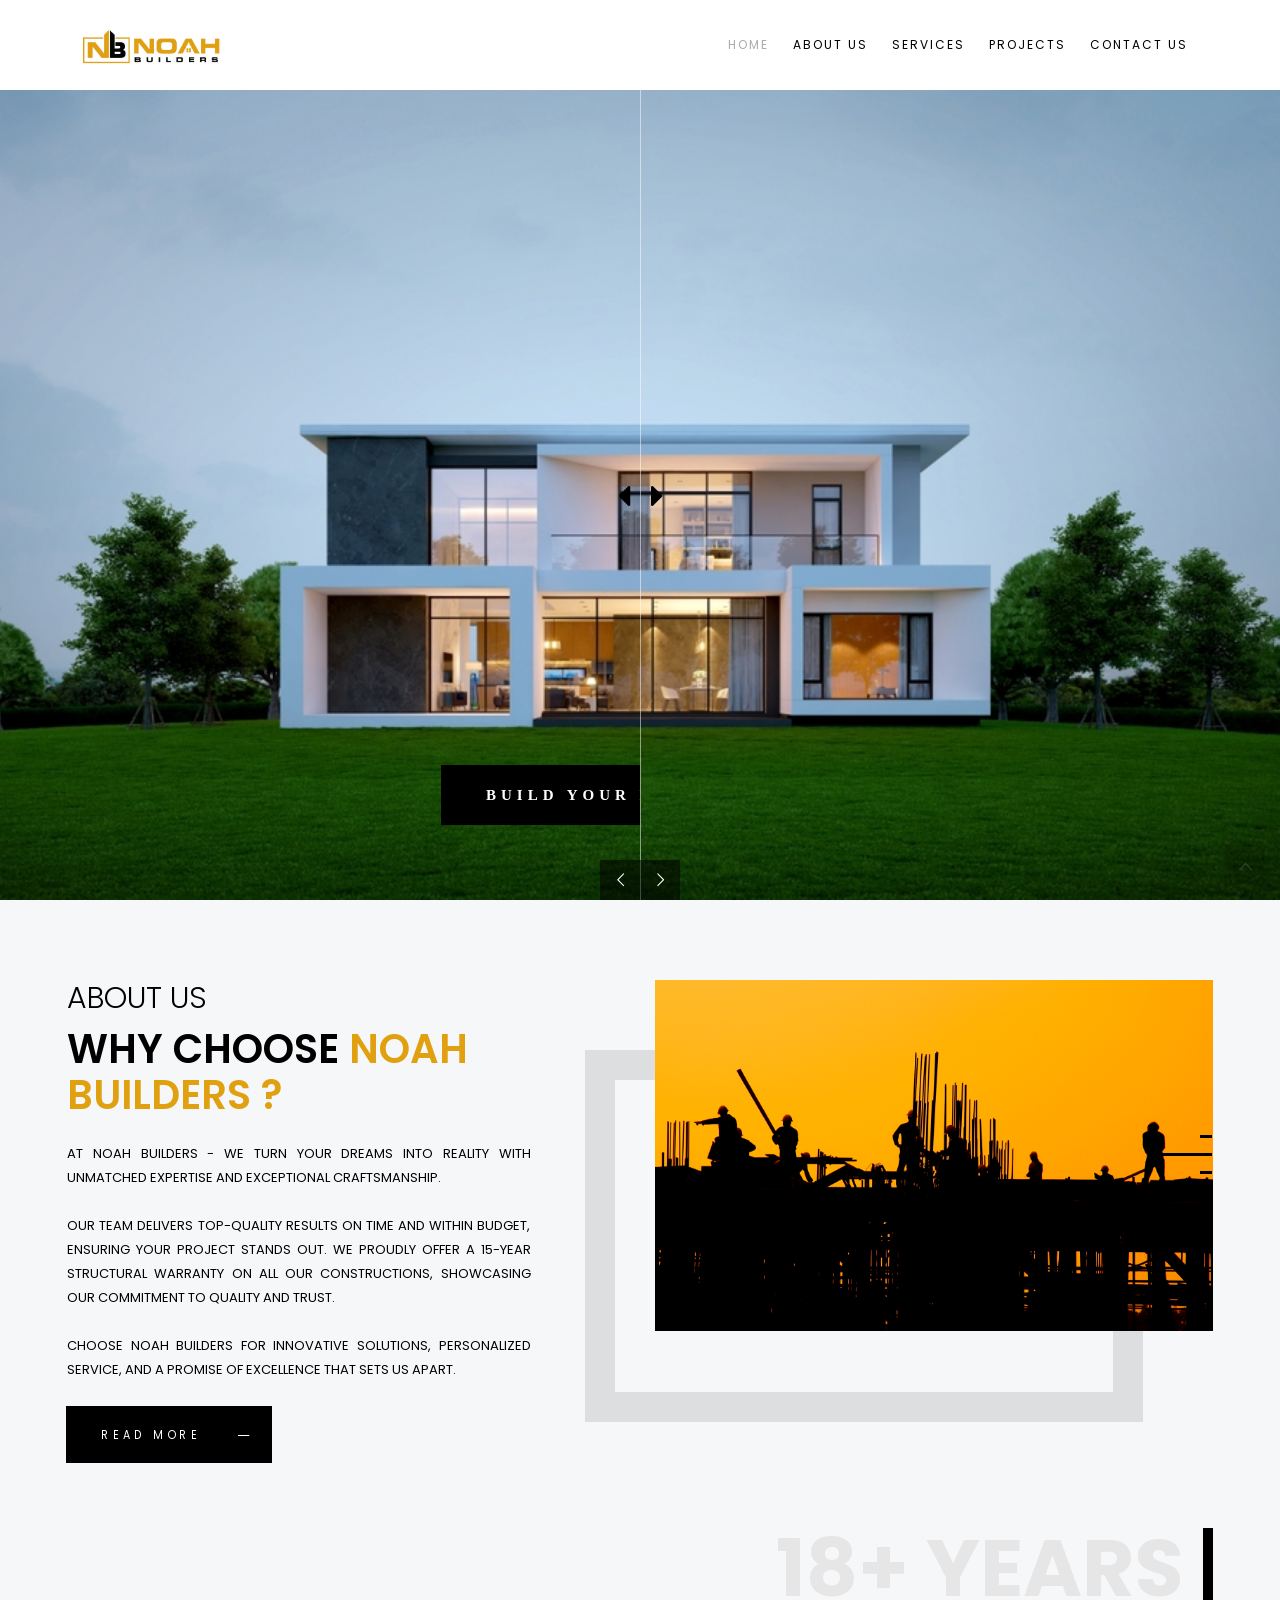
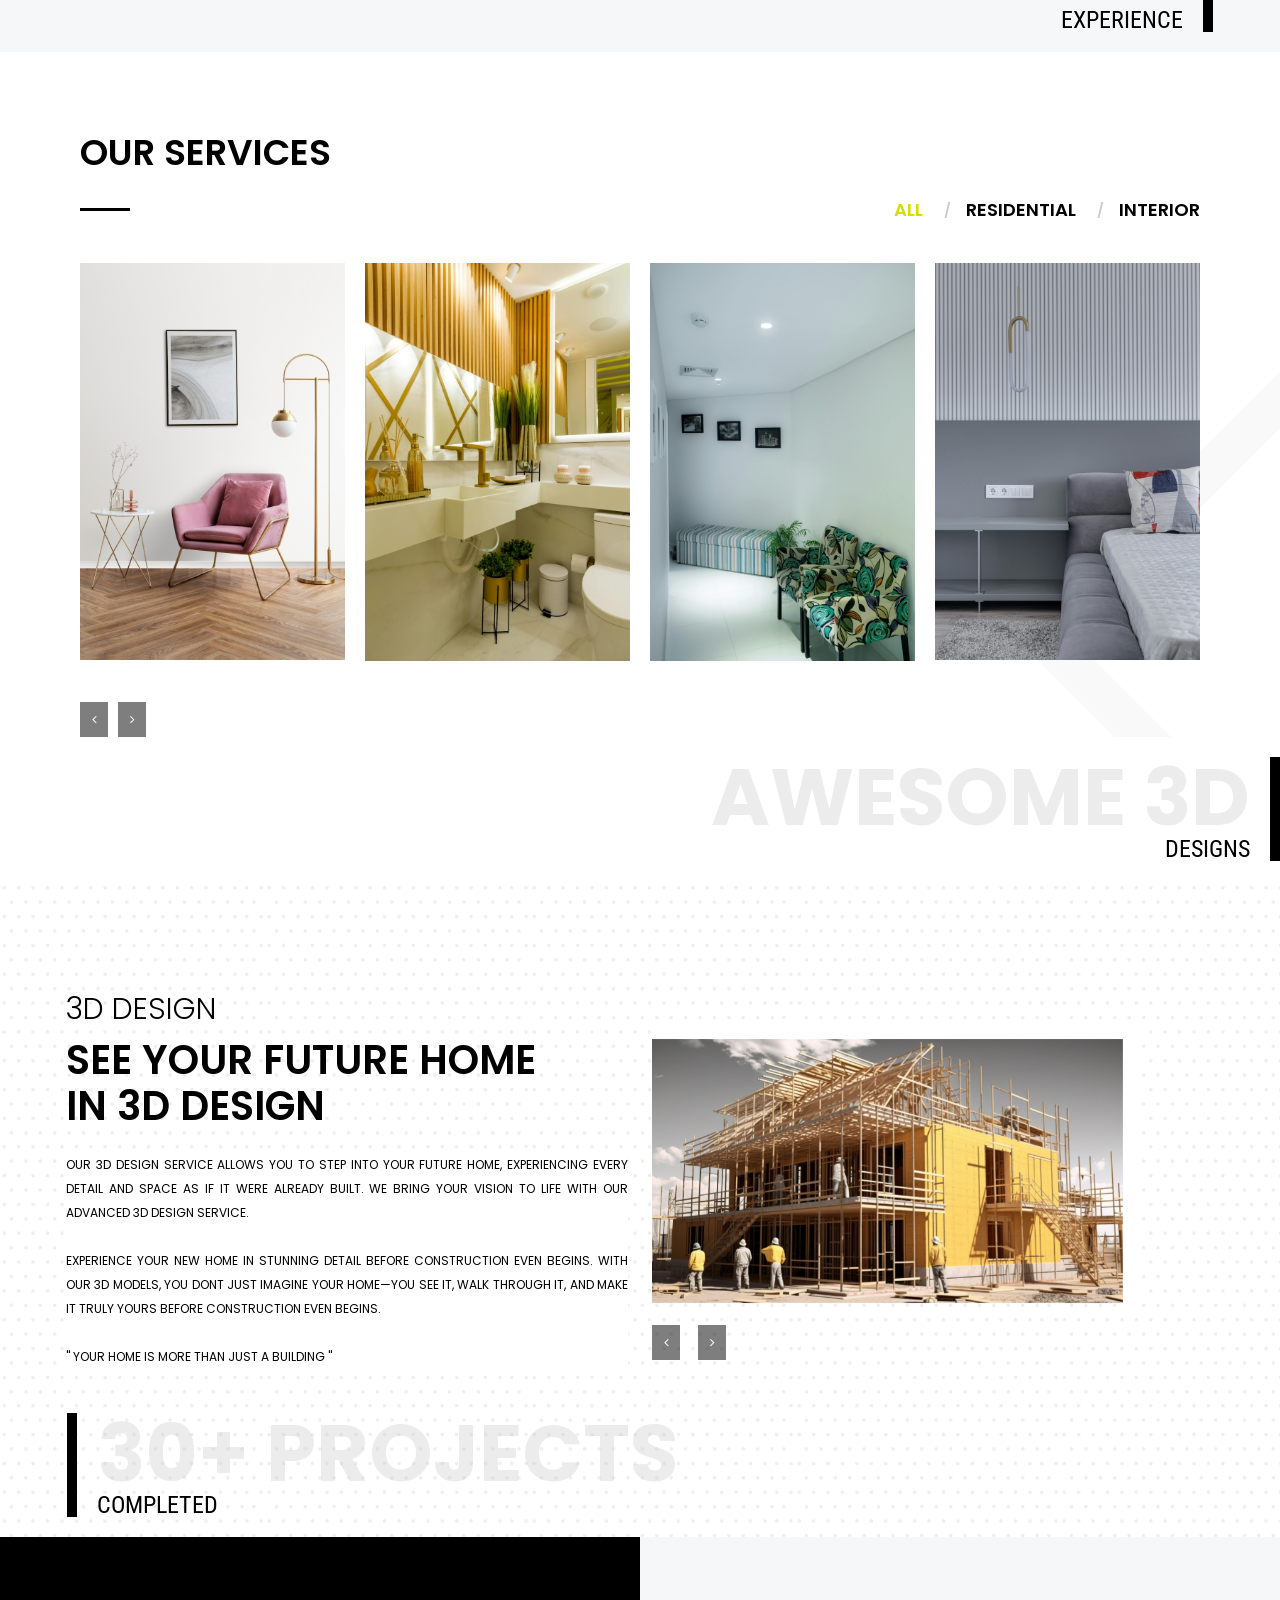
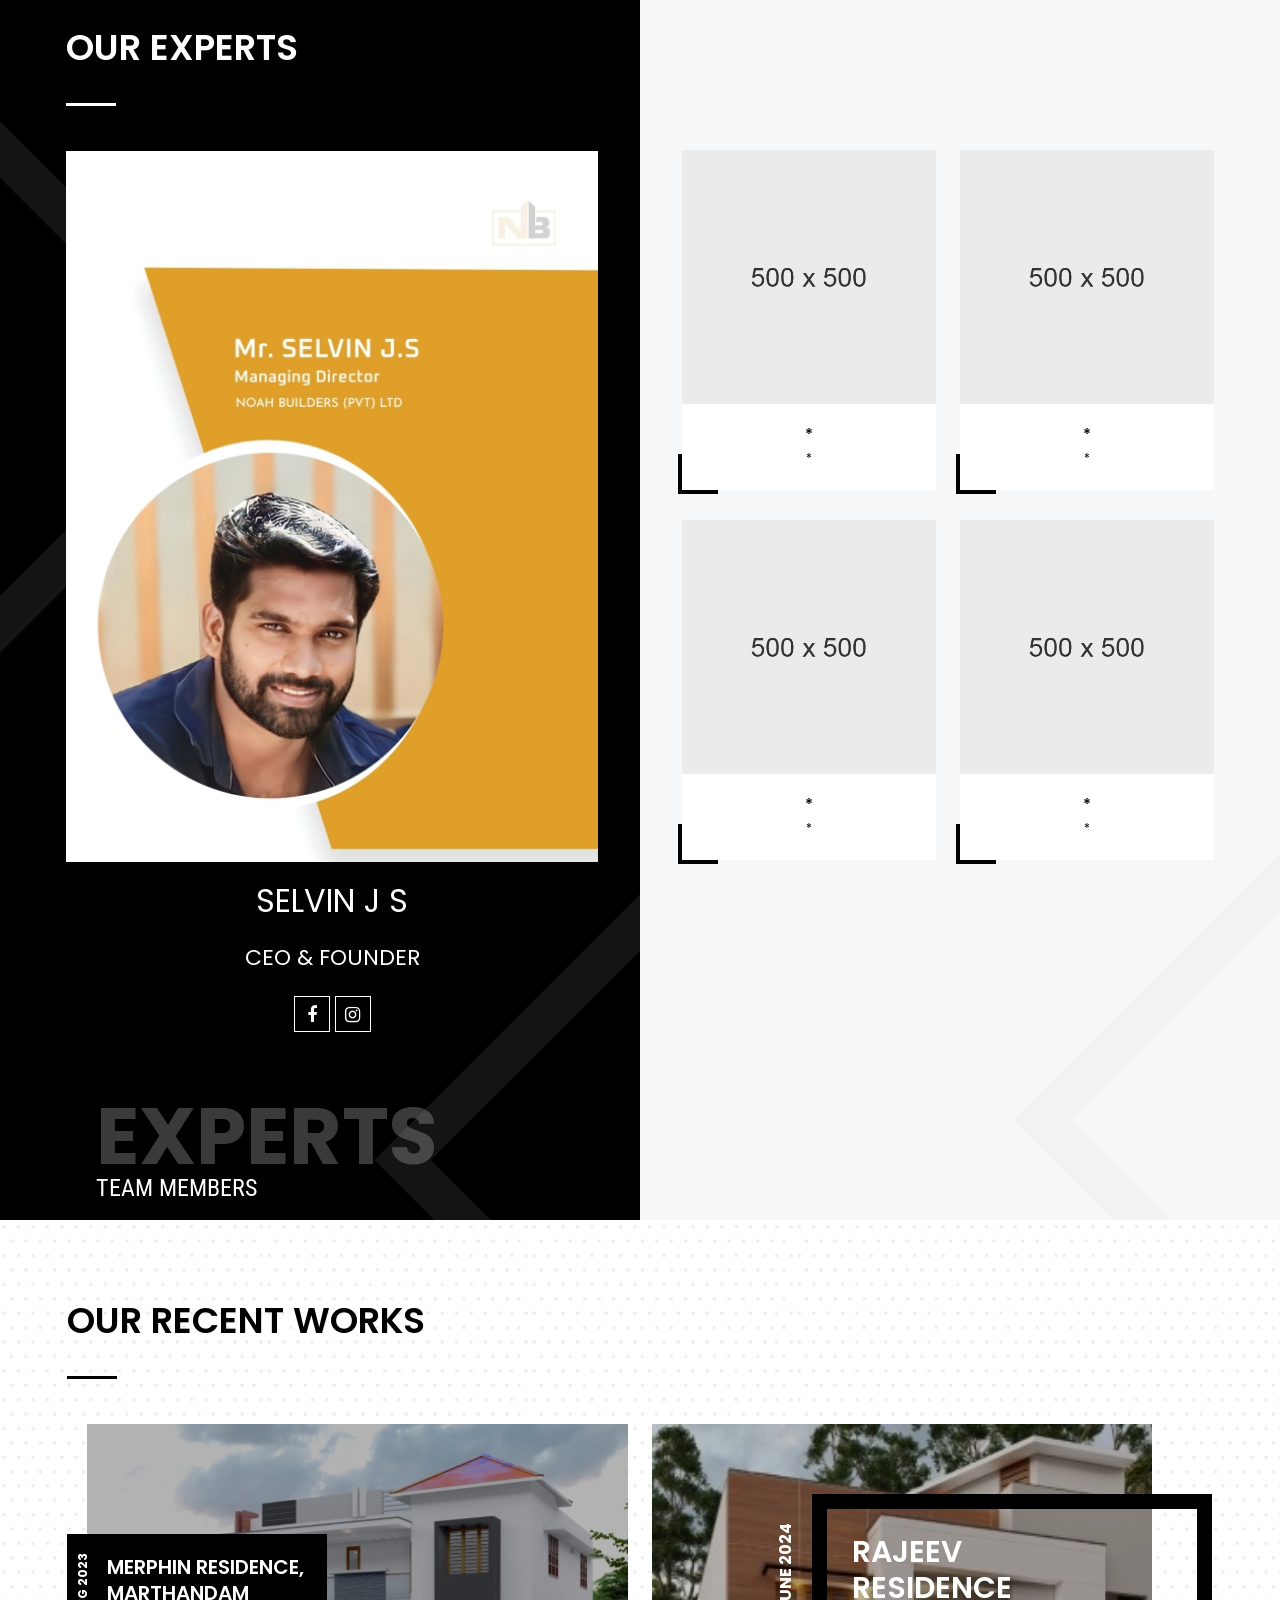
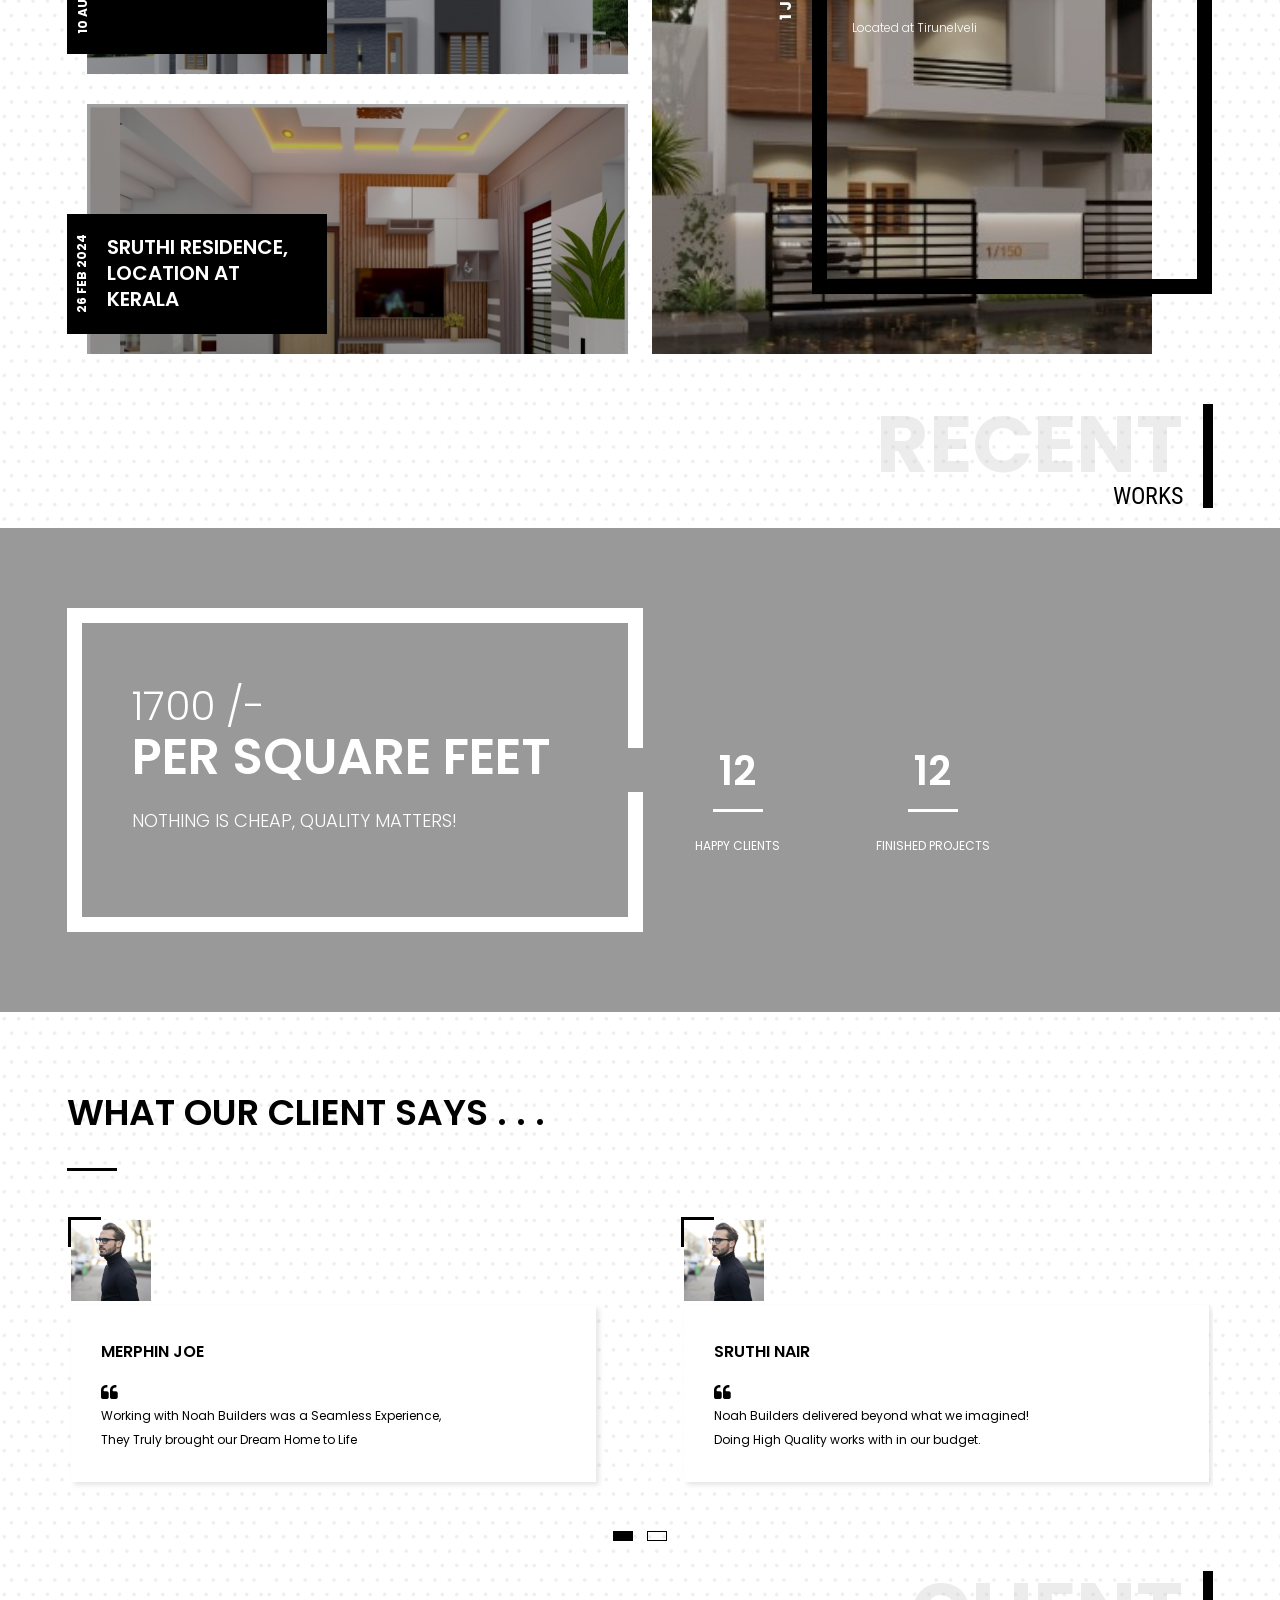
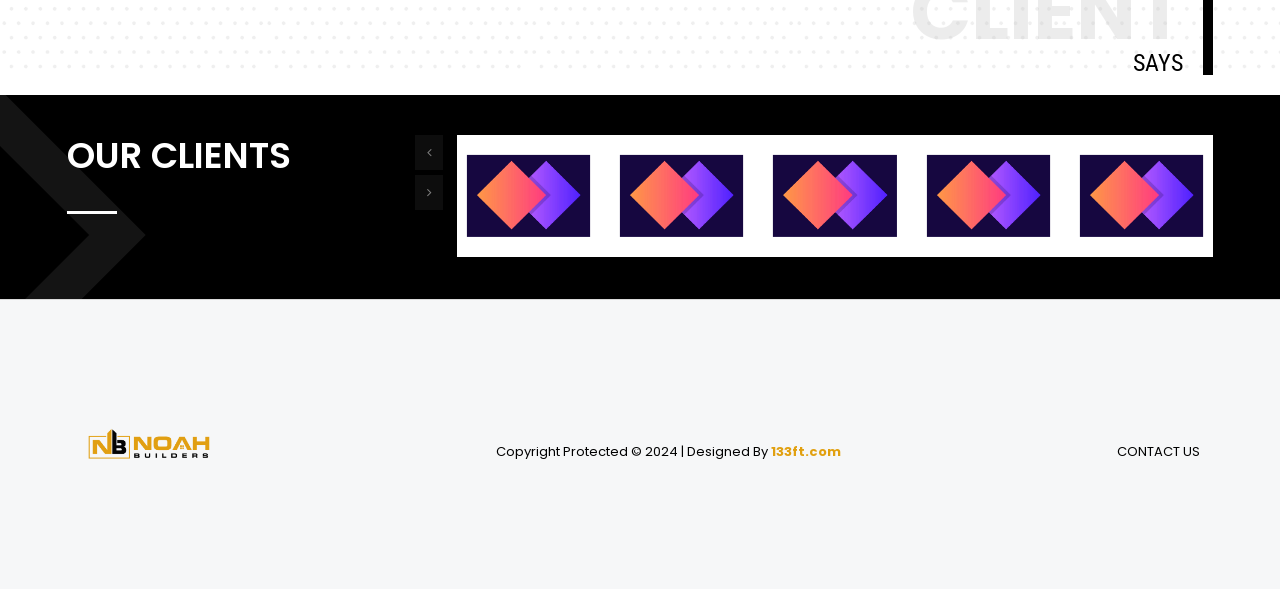
==== commit 95de01ae: "... Gearing up for the Release" ====
--- a/index.html
+++ b/index.html
@@ -1357,10 +1357,12 @@
                 <div class="overlay-wraper bg-no-repeat bg-cover latest-blog-dark-outer p-a20 m-b30" style="
                       background-image: url('images/blog/landscap-half/540\ x\ 250\ \(1\).jpg');
                     ">
-                  <div class="overlay-main bg-black opacity-04"></div>
+                  <div class="overlay-main bg-black opacity-03"></div>
                   <div class="latest-blog-dark text-uppercase p-a20">
                     <h3 class="m-a0">
-                      <span class="text-white">Merphin Residence, Located at Mullanganavilai</span>
+                      <span class="text-white">Merphin Residence,
+                        Marthandam
+                      </span>
                     </h3>
                     <div class="v-date text-white font-weight-700">
                       10 Aug 2023
@@ -1370,13 +1372,13 @@
                 <div class="overlay-wraper bg-no-repeat bg-cover latest-blog-dark-outer p-a20 m-b30" style="
                       background-image: url('images/blog/landscap-half/540\ x\ 250\ \(2\).jpg');
                     ">
-                  <div class="overlay-main bg-black opacity-04"></div>
+                  <div class="overlay-main bg-black opacity-03"></div>
                   <div class="latest-blog-dark text-uppercase p-a20">
                     <h3 class="m-a0">
-                      <span class="text-white">Merphin Residence, Located at Mullanganavilai</span>
+                      <span class="text-white">Sruthi Residence, Location at Kerala</span>
                     </h3>
                     <div class="v-date text-white font-weight-700">
-                      10 Aug 2023
+                      26 Feb 2024
                     </div>
                   </div>
                 </div>
@@ -1385,14 +1387,14 @@
                 <div class="overlay-wraper bg-no-repeat bg-cover latest-blog-dark-outer2 m-b30" style="
                       background-image: url('images/blog/landscap-half/540\ x\ 250\ \(3\).jpg');
                     ">
-                  <div class="overlay-main bg-black opacity-04"></div>
+                  <div class="overlay-main bg-black opacity-02"></div>
                   <div class="latest-blog-square text-white">
                     <h2 class="m-t0 m-b10">
-                      <span class="text-white font-30 text-uppercase">Merphin Joe Bhavan</span>
+                      <span class="text-white font-30 text-uppercase">Rajeev Residence</span>
                     </h2>
-                    <p class="font-weight-300">Located @ Marthandam</p>
+                    <p class="font-weight-300">Located at Tirunelveli</p>
                     <div class="v-date text-white font-weight-700 text-uppercase">
-                      10 Aug 2023
+                      1 June 2024
                     </div>
                   </div>
                 </div>
@@ -1410,7 +1412,7 @@
 
       <!-- Company Detail Section -->
       <div class="section-full p-t80 p-b50 overlay-wraper bg-top-center bg-parallax" data-stellar-background-ratio="0.5"
-        style="background-image: url(images/background/2000\x\1200\\(4\).jpg)">
+        style="background-image: url(images/background/2000\ x\ 1200\ \(4\).jpg)">
         <div class="overlay-main opacity-04 bg-black"></div>
         <div class="container">
           <div class="row">
@@ -1508,16 +1510,15 @@
                     </div>
                     <div class="testimonial-text clearfix bg-white">
                       <div class="testimonial-detail clearfix">
-                        <strong class="testimonial-name">John Samuel</strong>
+                        <strong class="testimonial-name">Sruthi Nair</strong>
                         <span class="testimonial-position p-t0"></span>
                       </div>
                       <div class="testimonial-paragraph text-black p-t15">
                         <span class="fa fa-quote-left"></span>
                         <p>
-                          Noah Builders delivered beyond What We Imagined
+                          Noah Builders delivered beyond what we imagined!
                           <br />
-                          The 15-year Structural Warranty gives us Peace of
-                          Mind. Highly Recommend!
+                          Doing High Quality works with in our budget.
                         </p>
                       </div>
                     </div>
@@ -1532,7 +1533,7 @@
                     </div>
                     <div class="testimonial-text clearfix bg-white">
                       <div class="testimonial-detail clearfix">
-                        <strong class="testimonial-name">Jackson</strong>
+                        <strong class="testimonial-name">Mr.Rajeev</strong>
                         <span class="testimonial-position p-t0"></span>
                       </div>
                       <div class="testimonial-paragraph text-black p-t15">
@@ -1561,55 +1562,8 @@
                       <div class="testimonial-paragraph text-black p-t15">
                         <span class="fa fa-quote-left"></span>
                         <p>
-                          Choosing Noah Builders was the best decision we made
-                          for our Construction Project. Their commitment to
-                          Quality and Timely delivery is Unmatched!
-                        </p>
-                      </div>
-                    </div>
-                  </div>
-                </div>
-                <div class="item">
-                  <div class="testimonial-6">
-                    <div class="testimonial-pic-block">
-                      <div class="testimonial-pic">
-                        <img src="images/testimonials/500 x 500.jpg" width="132" height="132" alt="" />
-                      </div>
-                    </div>
-                    <div class="testimonial-text clearfix bg-white">
-                      <div class="testimonial-detail clearfix">
-                        <strong class="testimonial-name">Chris Jordan</strong>
-                        <span class="testimonial-position p-t0"></span>
-                      </div>
-                      <div class="testimonial-paragraph text-black p-t15">
-                        <span class="fa fa-quote-left"></span>
-                        <p>
-                          From day one, Noah Builders made us Feel Confident
-                          in our Choice. <br />Our Home turned out even better
-                          than we had Imagined
-                        </p>
-                      </div>
-                    </div>
-                  </div>
-                </div>
-                <div class="item">
-                  <div class="testimonial-6">
-                    <div class="testimonial-pic-block">
-                      <div class="testimonial-pic">
-                        <img src="images/testimonials/500 x 500.jpg" width="132" height="132" alt="" />
-                      </div>
-                    </div>
-                    <div class="testimonial-text clearfix bg-white">
-                      <div class="testimonial-detail clearfix">
-                        <strong class="testimonial-name">Ajin Selvan</strong>
-                        <span class="testimonial-position p-t0"></span>
-                      </div>
-                      <div class="testimonial-paragraph text-black p-t15">
-                        <span class="fa fa-quote-left"></span>
-                        <p>
-                          The result was Stunning, Well-Built Home that
-                          reflects our Style Perfectly. <br />
-                          Thanks to Noah Builders for making it Sweet Home!
+                          Happy with our newly constructed home!<br>
+                          Noah Builders is the leading construction company in Marthandam.
                         </p>
                       </div>
                     </div>
